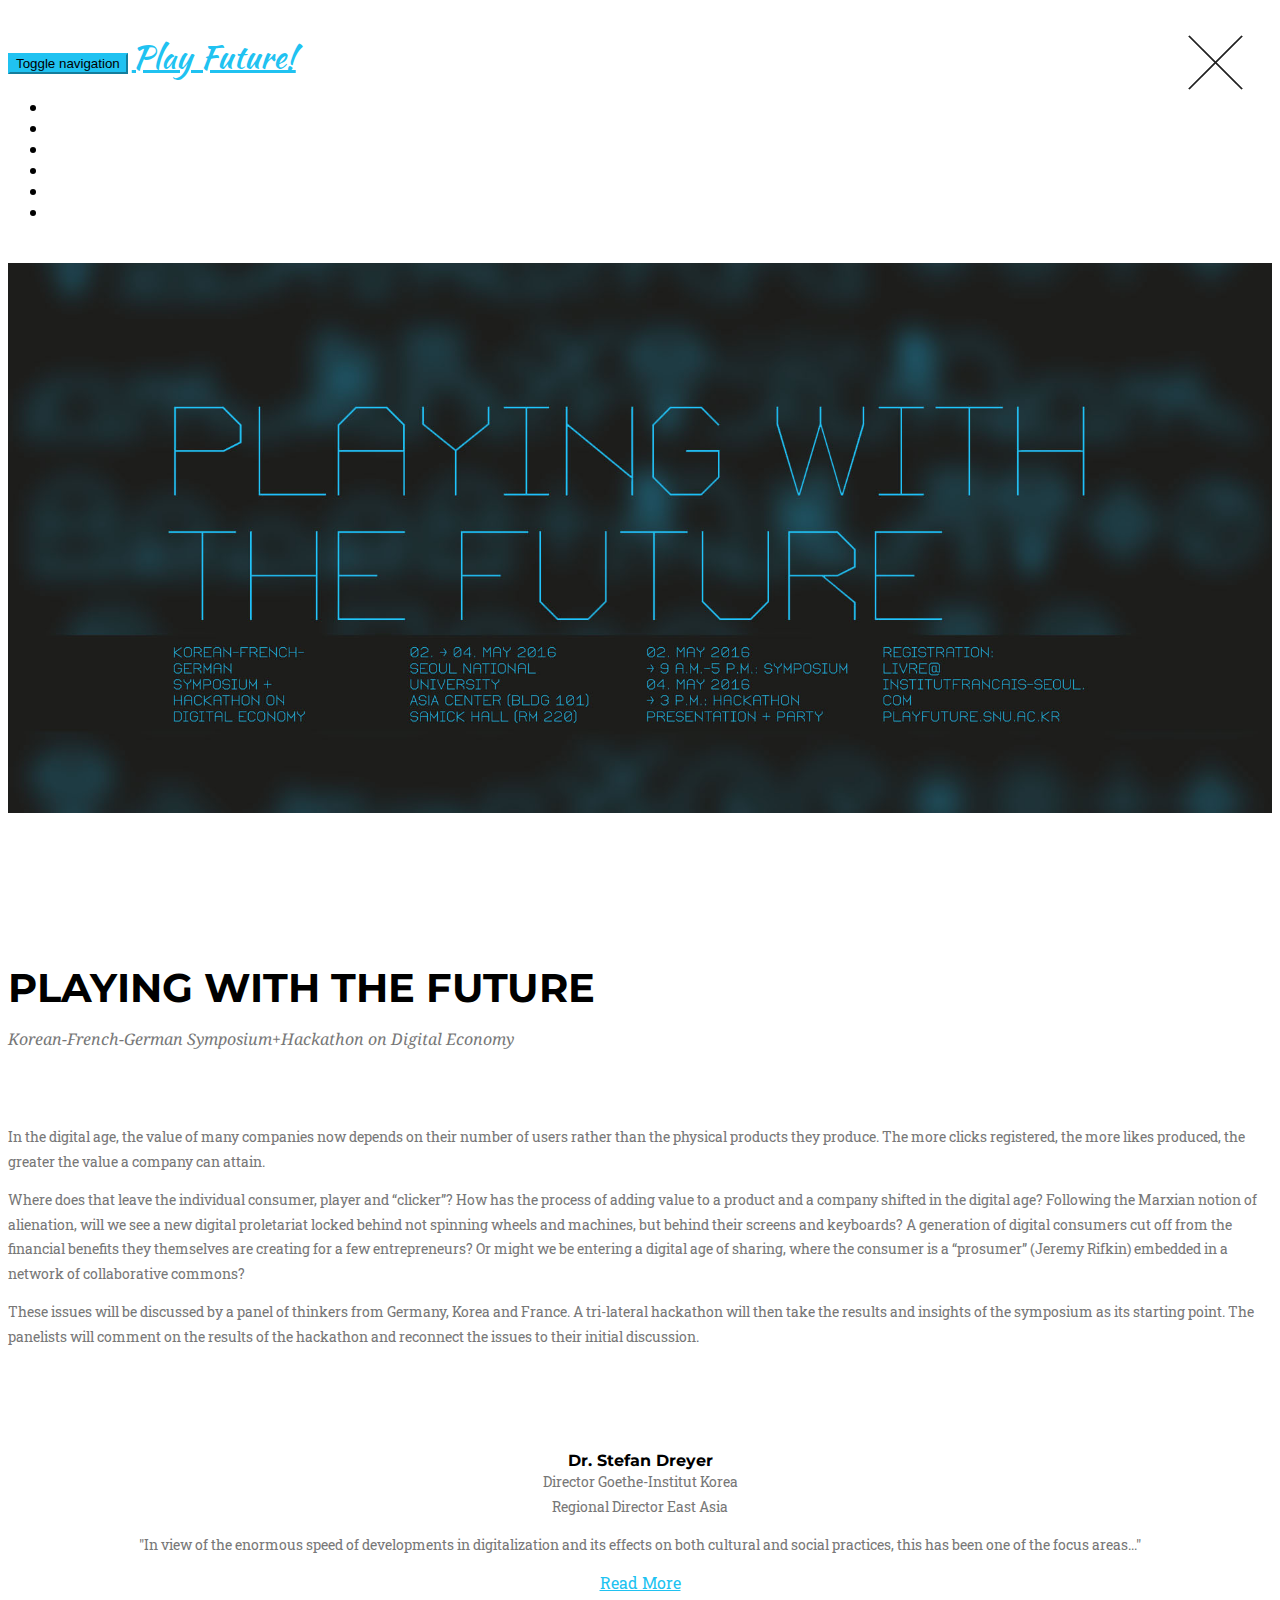
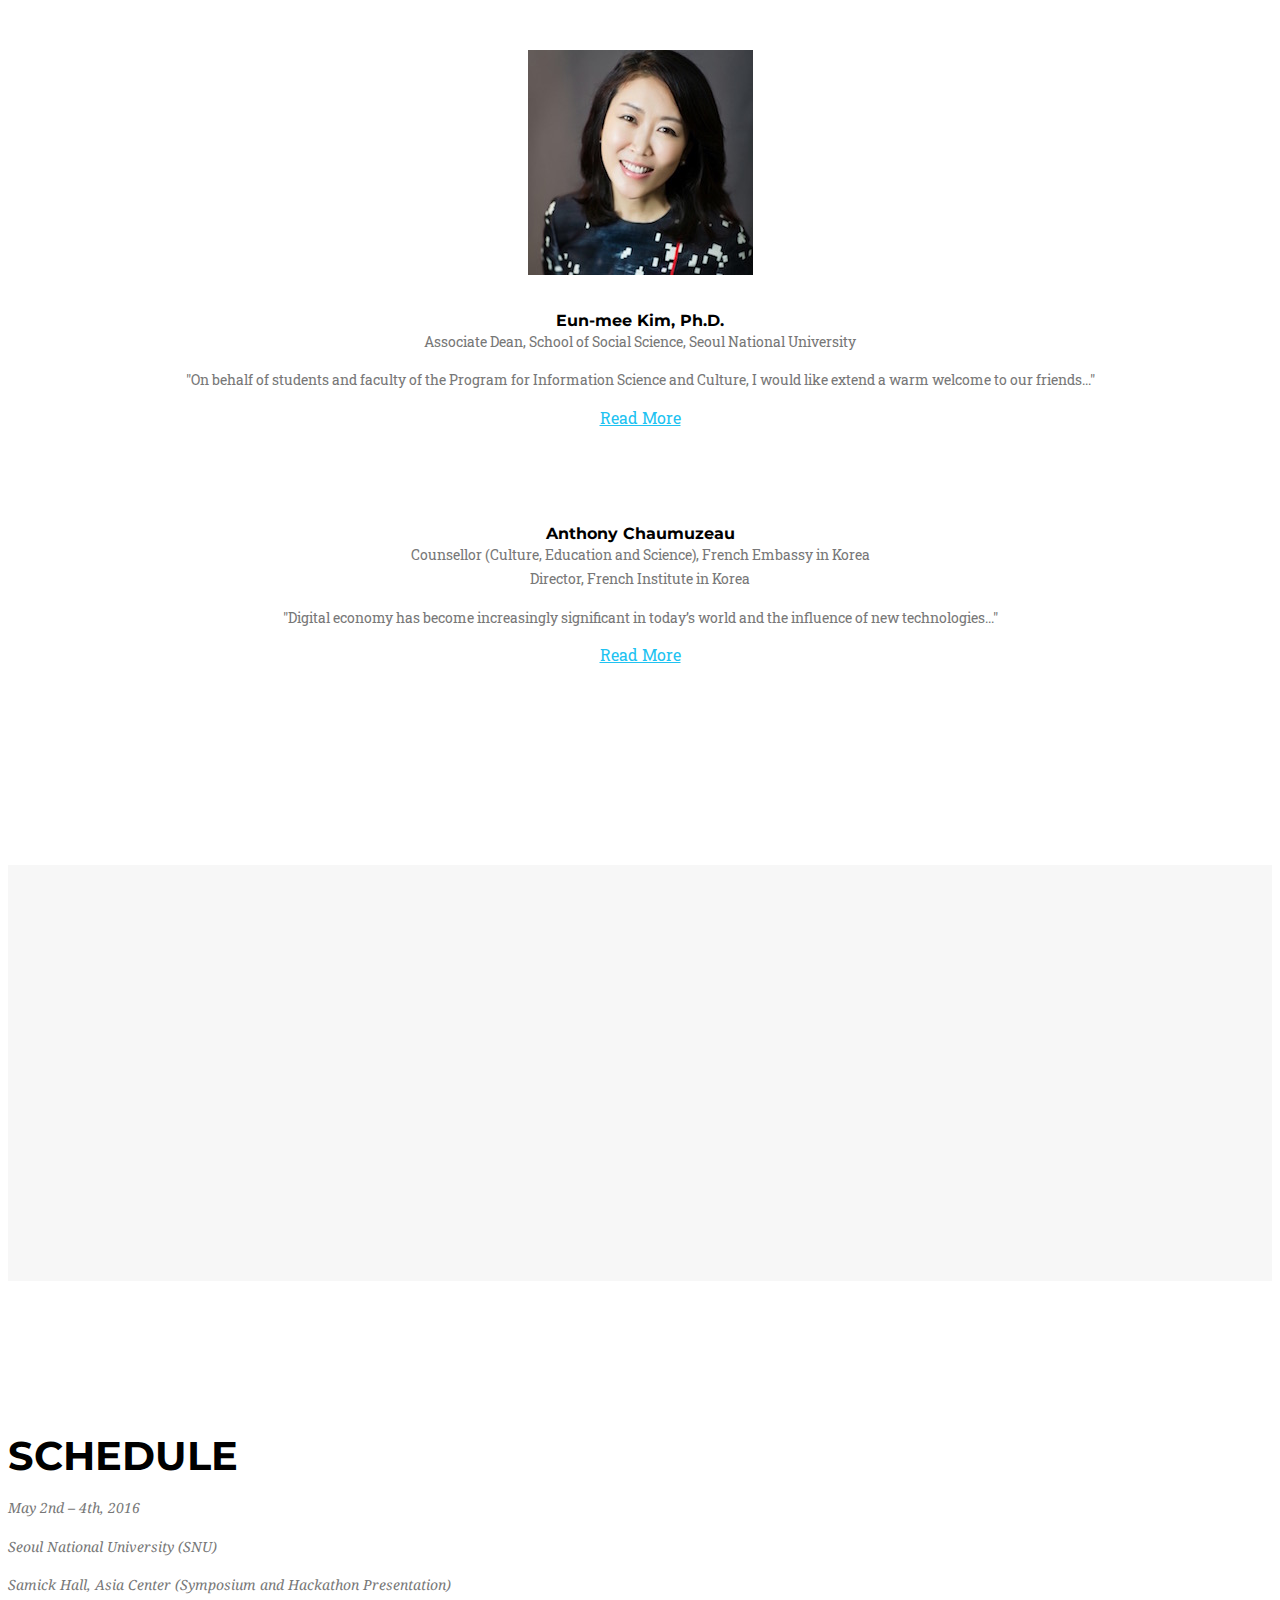
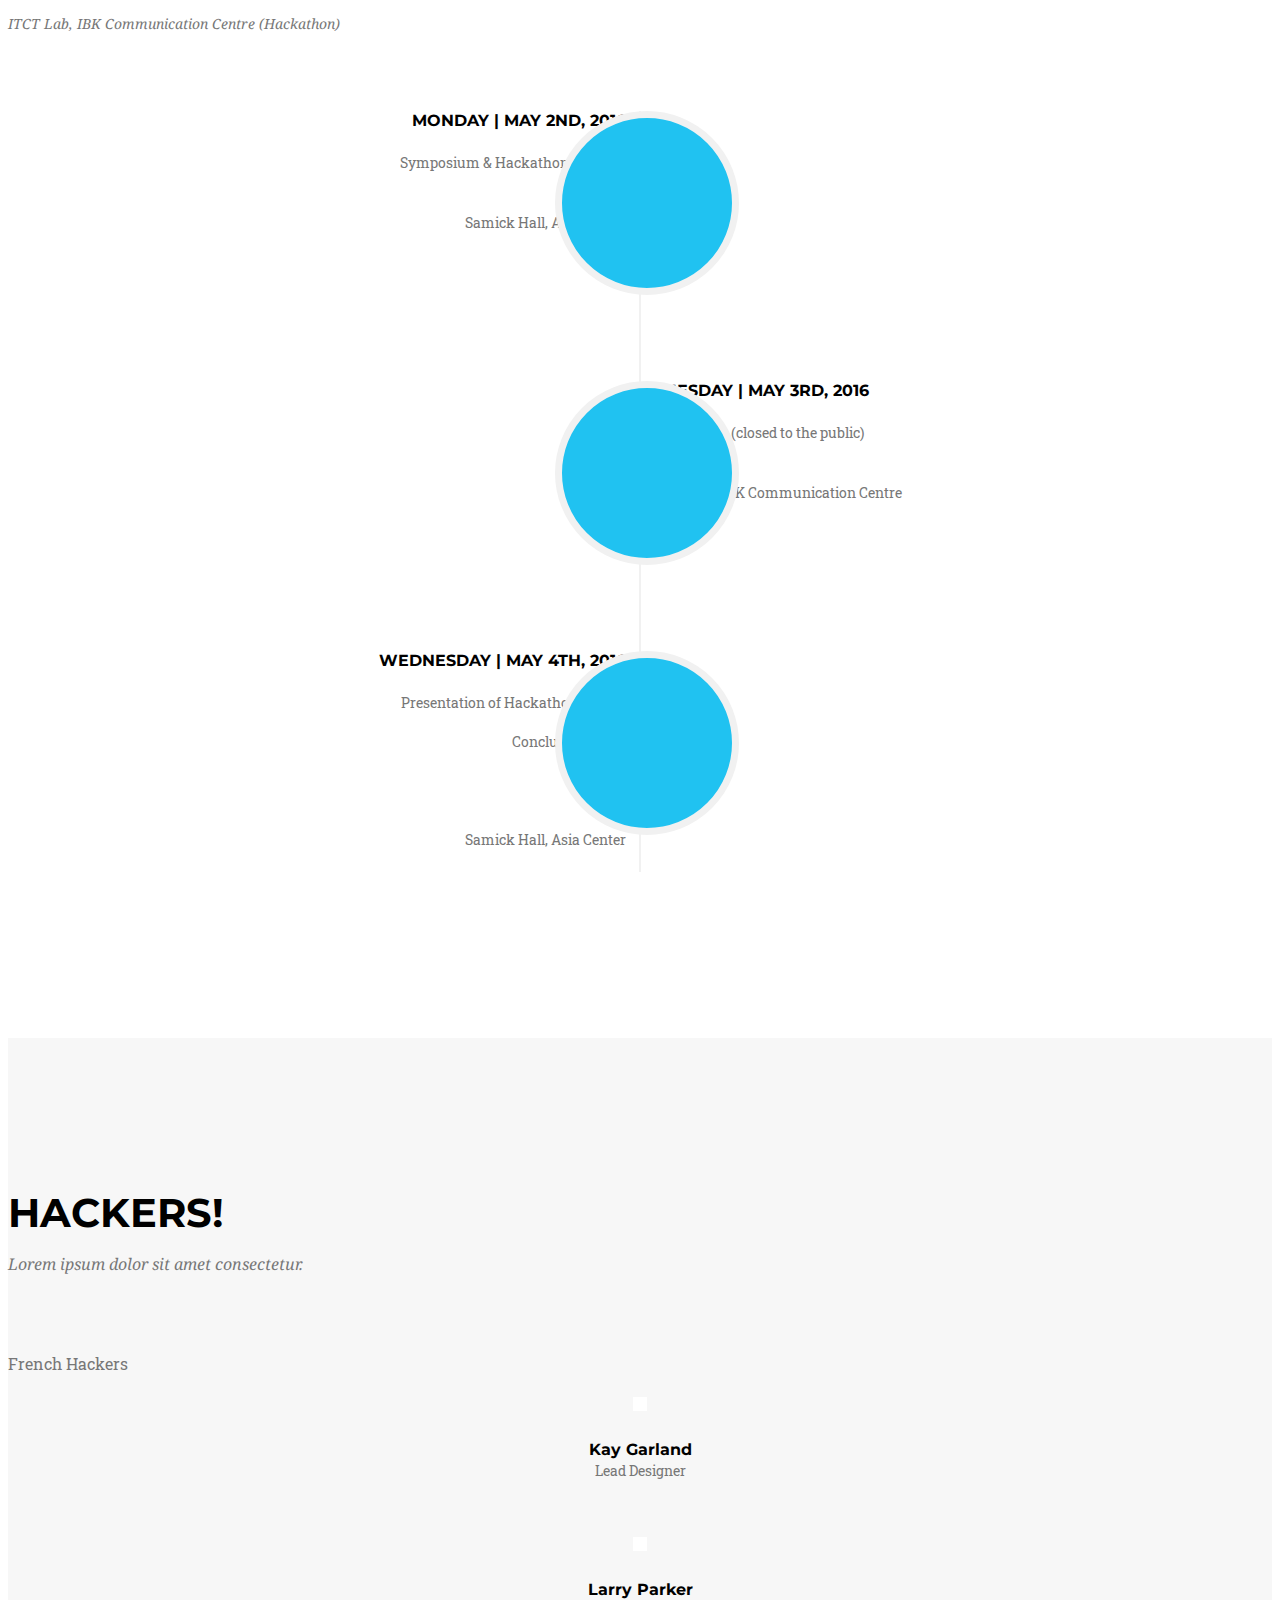
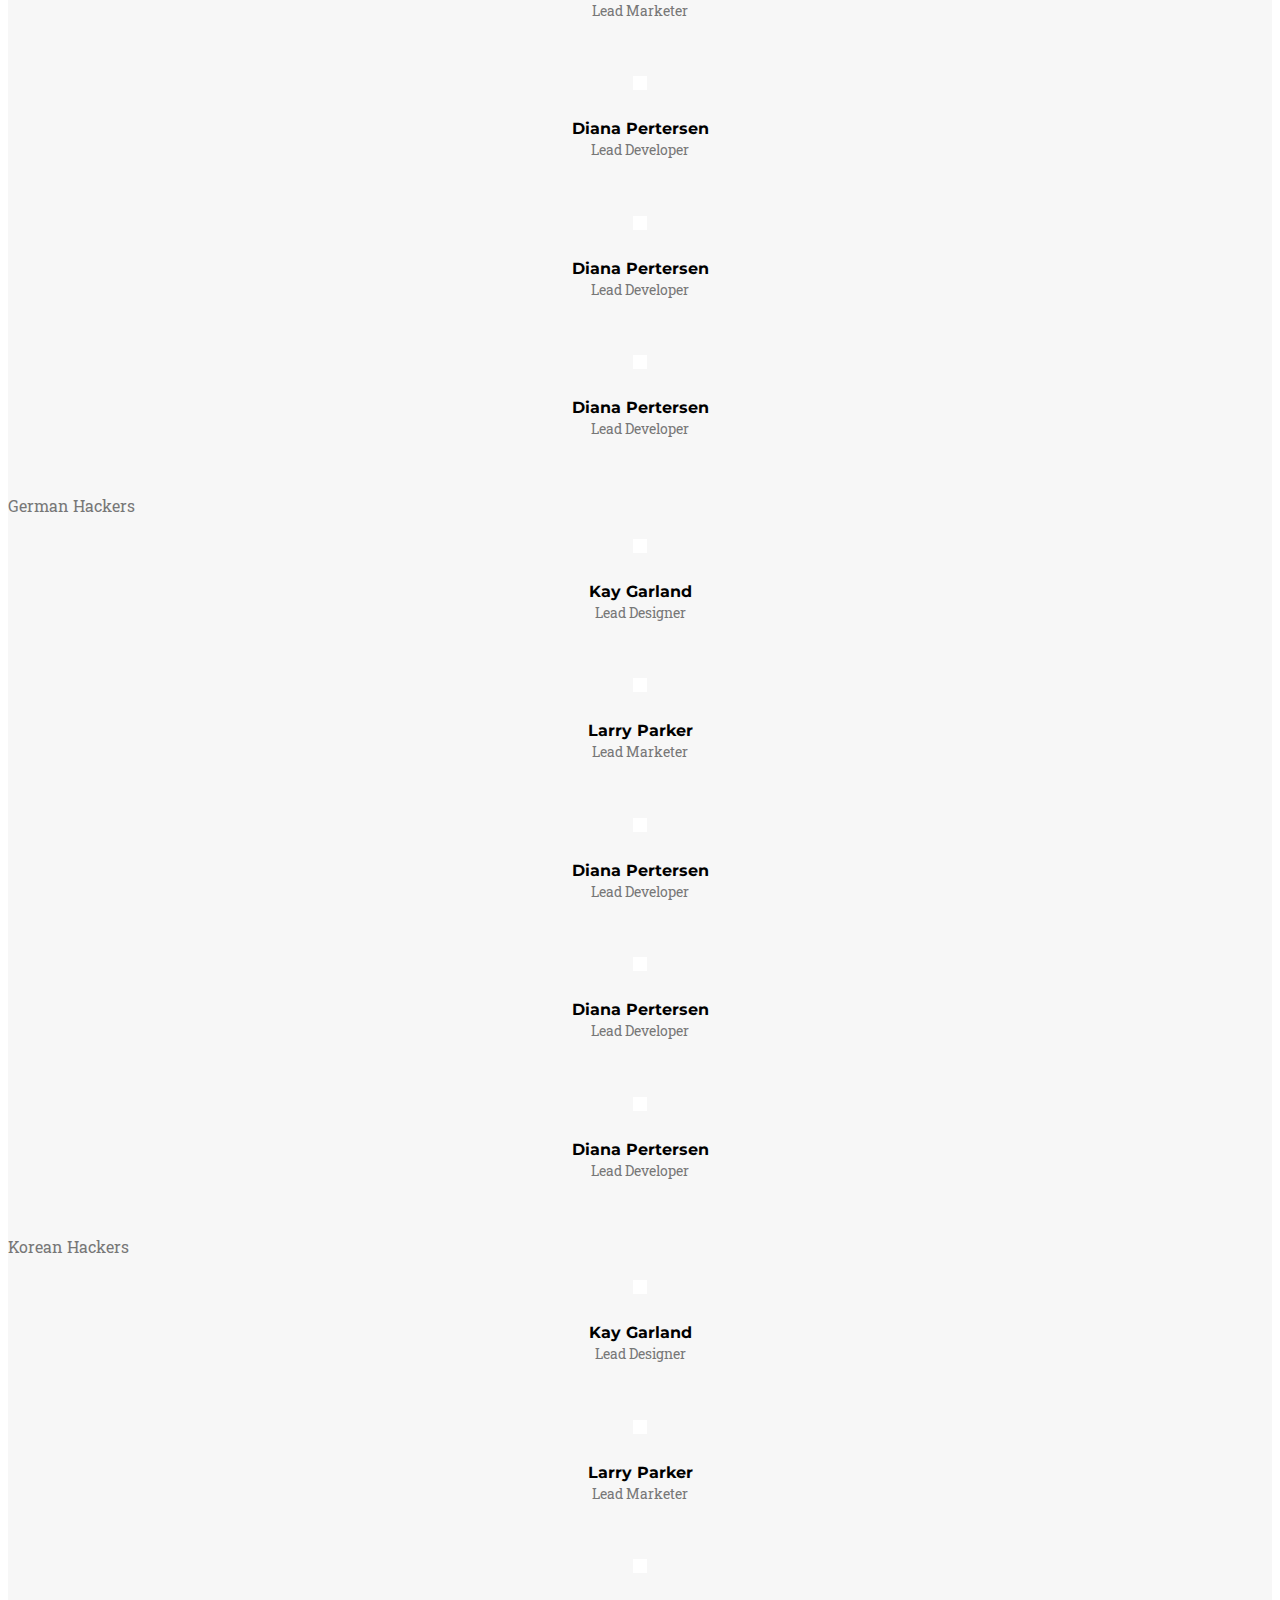
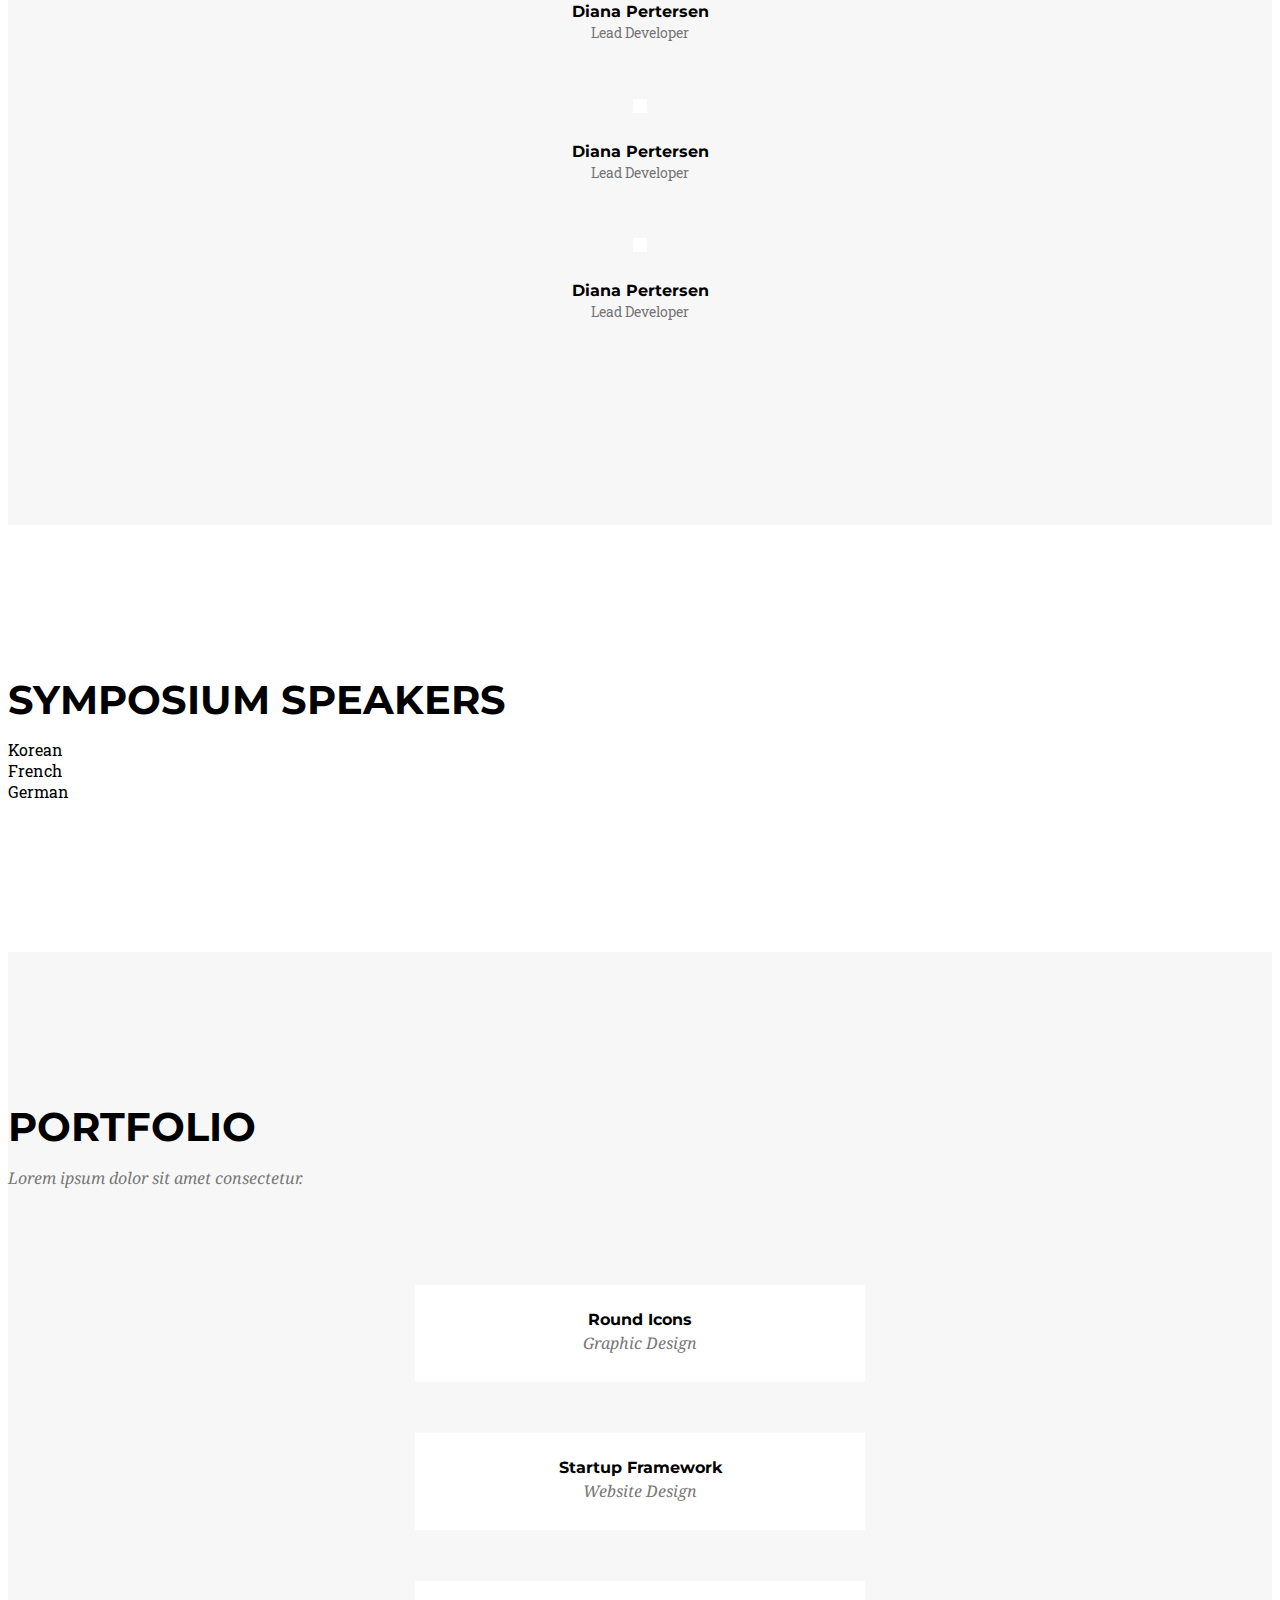
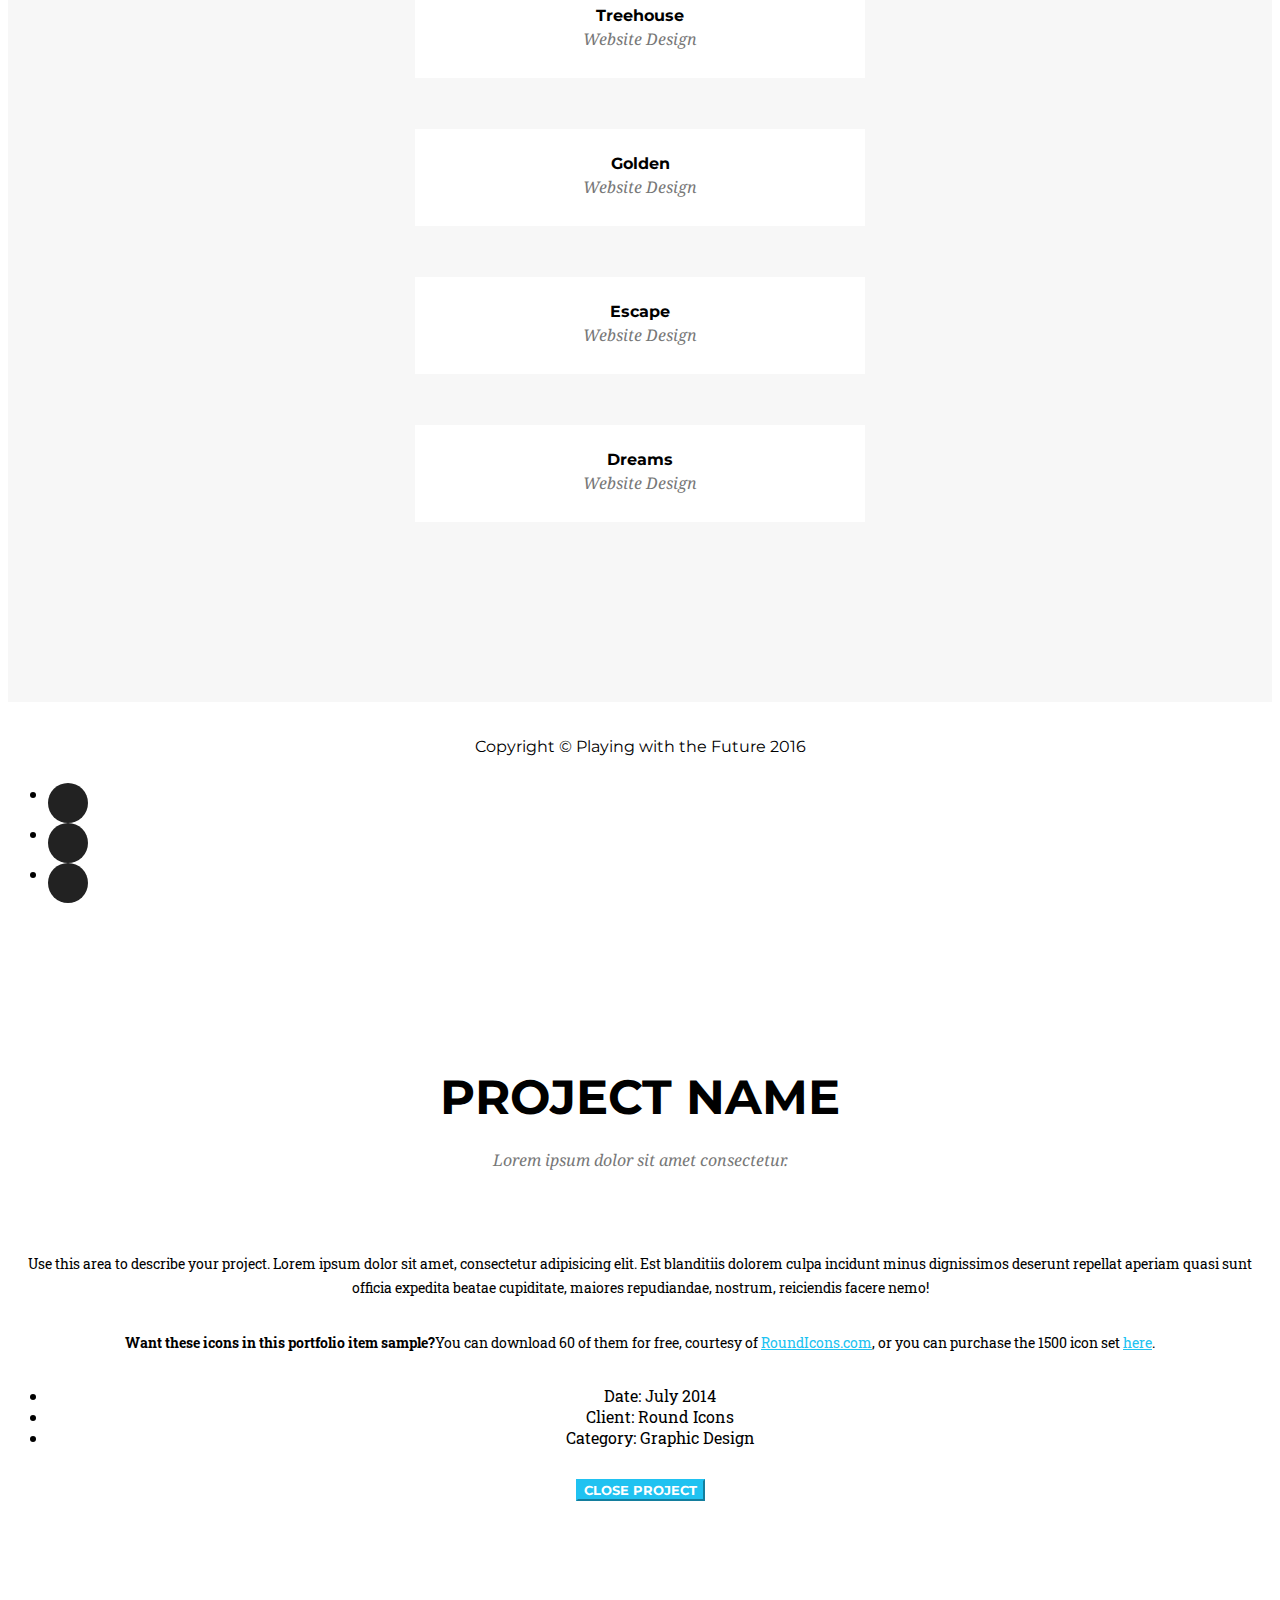
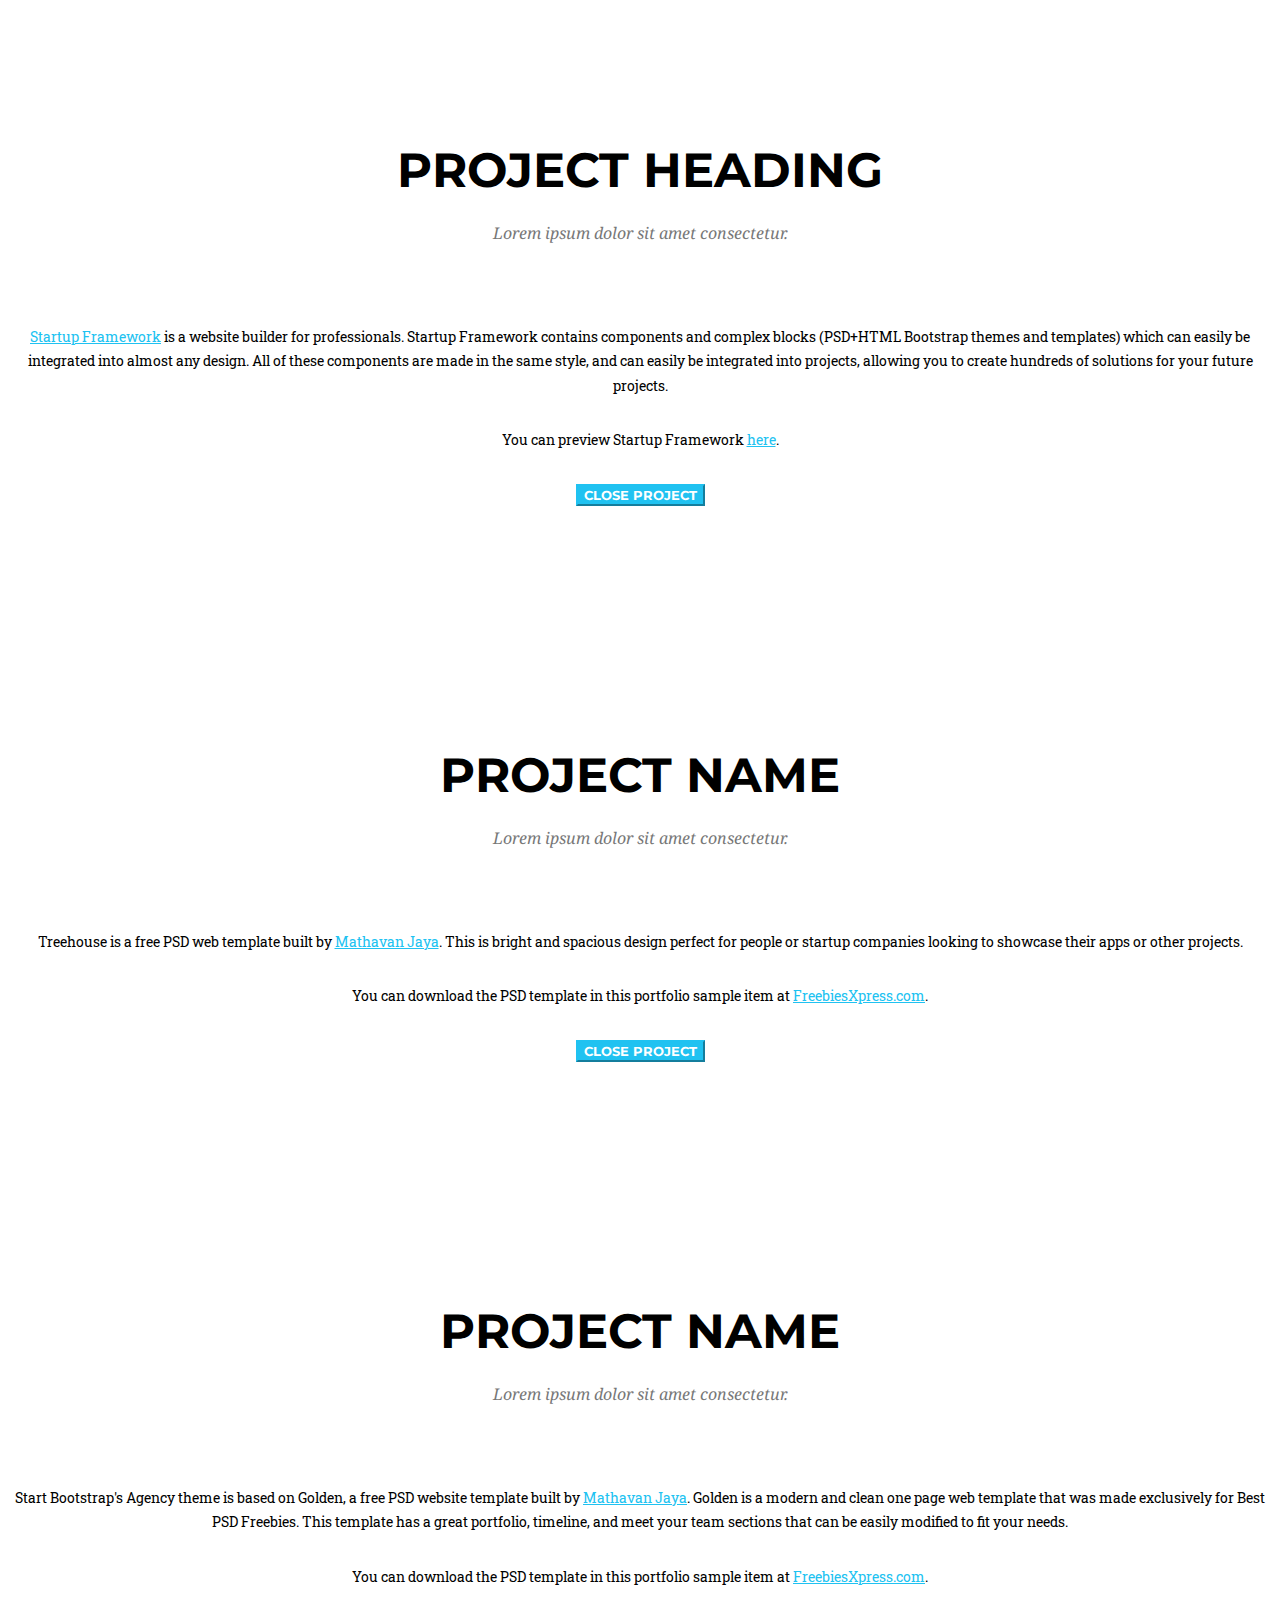
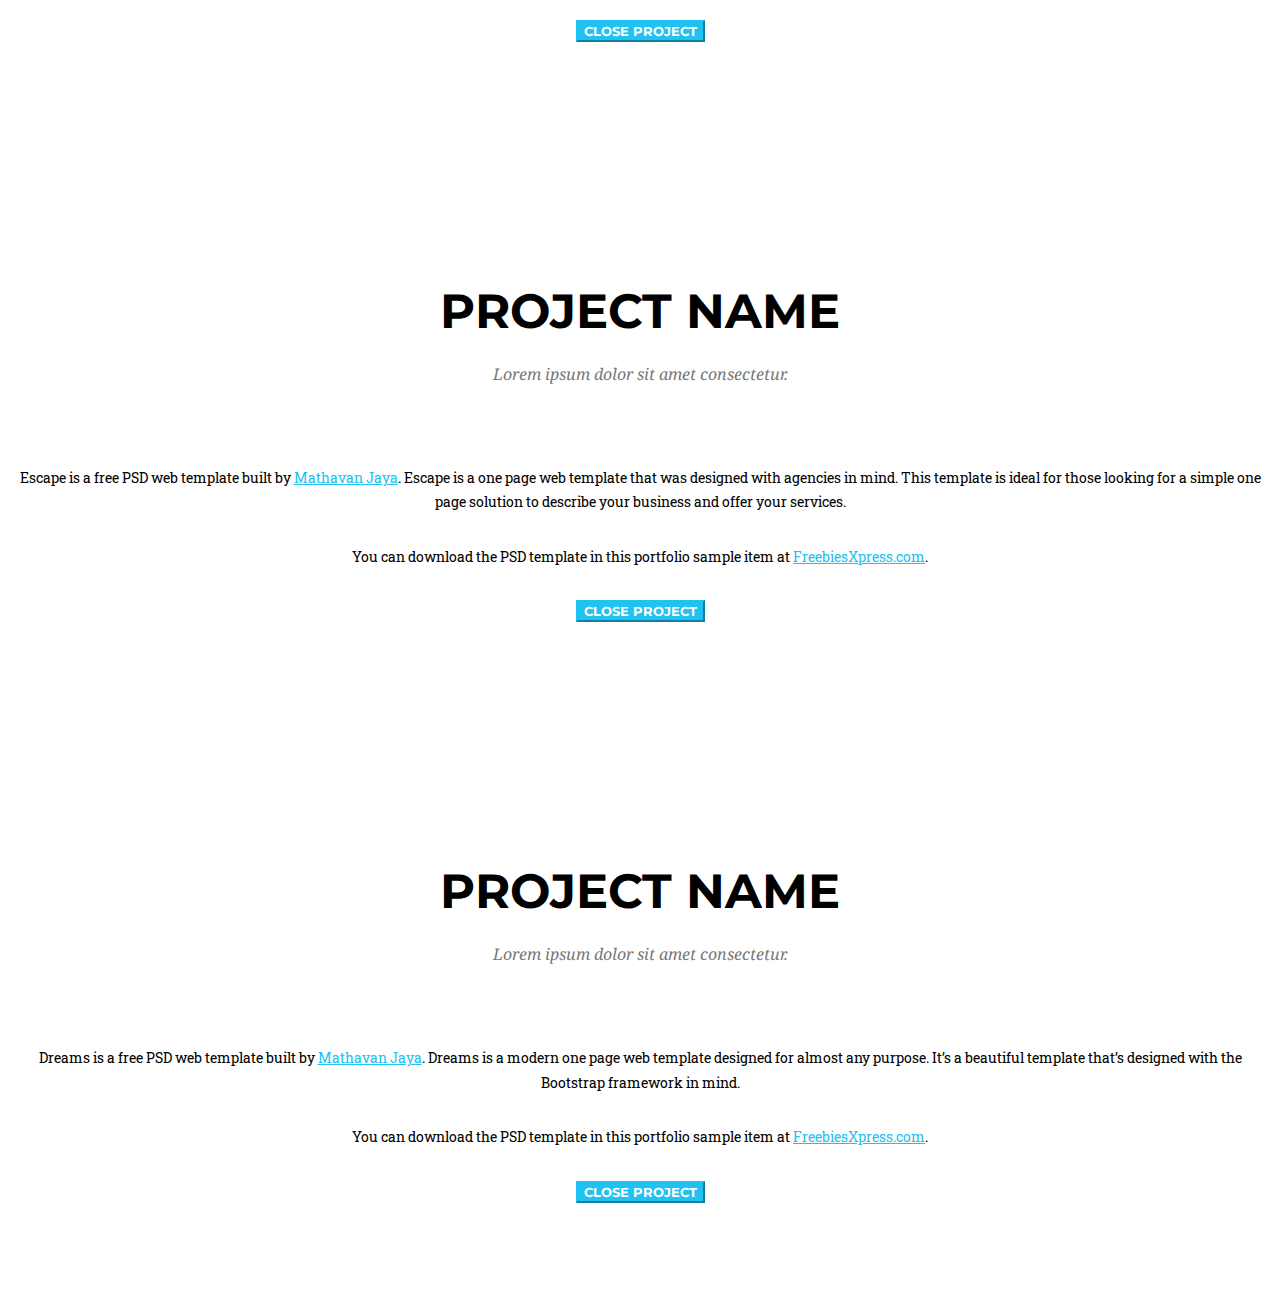
==== index.html @ 5fa2c82e "minor text update" ====
<!DOCTYPE html>
<html lang="en">

<head>

    <meta charset="utf-8">
    <meta http-equiv="X-UA-Compatible" content="IE=edge">
    <meta name="viewport" content="width=device-width, initial-scale=1">
    <meta name="description" content="">
    <meta name="author" content="">

    <title>Playing with the Future</title>

    <!-- Bootstrap Core CSS -->
    <link href="css/bootstrap.min.css" rel="stylesheet">

    <!-- Custom CSS -->
    <link href="css/agency.css" rel="stylesheet">

    <!-- Custom Fonts -->
    <link href="font-awesome/css/font-awesome.min.css" rel="stylesheet" type="text/css">
    <link href="https://fonts.googleapis.com/css?family=Montserrat:400,700" rel="stylesheet" type="text/css">
    <link href='https://fonts.googleapis.com/css?family=Kaushan+Script' rel='stylesheet' type='text/css'>
    <link href='https://fonts.googleapis.com/css?family=Droid+Serif:400,700,400italic,700italic' rel='stylesheet' type='text/css'>
    <link href='https://fonts.googleapis.com/css?family=Roboto+Slab:400,100,300,700' rel='stylesheet' type='text/css'>

    <!-- HTML5 Shim and Respond.js IE8 support of HTML5 elements and media queries -->
    <!-- WARNING: Respond.js doesn't work if you view the page via file:// -->
    <!--[if lt IE 9]>
        <script src="https://oss.maxcdn.com/libs/html5shiv/3.7.0/html5shiv.js"></script>
        <script src="https://oss.maxcdn.com/libs/respond.js/1.4.2/respond.min.js"></script>
    <![endif]-->

</head>

<body id="page-top" class="index">

    <!-- Navigation -->
    <nav class="navbar navbar-default navbar-fixed-top">
        <div class="container">
            <!-- Brand and toggle get grouped for better mobile display -->
            <div class="navbar-header page-scroll">
                <button type="button" class="navbar-toggle" data-toggle="collapse" data-target="#bs-example-navbar-collapse-1">
                    <span class="sr-only">Toggle navigation</span>
                    <span class="icon-bar"></span>
                    <span class="icon-bar"></span>
                    <span class="icon-bar"></span>
                </button>
                <a class="navbar-brand page-scroll" href="#page-top">Play Future!</a>
            </div>

            <!-- Collect the nav links, forms, and other content for toggling -->
            <div class="collapse navbar-collapse" id="bs-example-navbar-collapse-1">
                <ul class="nav navbar-nav navbar-right">
                    <li class="hidden">
                        <a href="#page-top"></a>
                    </li>
                    <li>
                        <a class="page-scroll" href="#about">About</a>
                    </li>
                    <li>
                        <a class="page-scroll" href="#schedule">Schedule</a>
                    </li>
                    <li>
                        <a class="page-scroll" href="#team">Hackers</a>
                    </li>
                    <li>
                        <a class="page-scroll" href="#speakers">Speakers</a>
                    </li>
                    <li>
                        <a class="page-scroll" href="#portfolio">Portfolio</a>
                    </li>
                </ul>
            </div>
            <!-- /.navbar-collapse -->
        </div>
        <!-- /.container-fluid -->
    </nav>

    <!-- Header -->
    <header>
        <div class="container">
            <div class="intro-text">
                <div class="intro-lead-in"></div>
                <div class="intro-heading"></div>
                <div class="intro-heading"></div>
                <div class="intro-heading"></div>
            </div>
        </div>
    </header>

    <!-- About Section -->
    <section id="about">
        <div class="container">
            <div class="row">
                <div class="col-lg-12 text-center">
                    <h2 class="section-heading">Playing with the Future</h2>
                    <h3 class="section-subheading text-muted">
											Korean-French-German Symposium+Hackathon on Digital Economy
										</h3>
                </div>
            </div>
            <div class="row text-center">
                <div class="col-md-2">
                </div>
                <div class="col-md-8">
									<p class="text-muted">
										In the digital age, the value of many companies now depends on their number of users rather than 
										the physical products they produce. The more clicks registered, the more likes produced, 
										the greater the value a company can attain.
									</p>
									<p class="text-muted">
										Where does that leave the individual consumer, player and “clicker”? How has the process of adding 
										value to a product and a company shifted in the digital age? Following the Marxian notion of alienation, 
										will we see a new digital proletariat locked behind not spinning wheels and machines, but behind their 
										screens and keyboards? A generation of digital consumers cut off from the financial benefits they themselves 
										are creating for a few entrepreneurs? Or might we be entering a digital age of sharing, where the consumer 
										is a “prosumer” (Jeremy Rifkin) embedded in a network of collaborative commons? 
									</p>
									<p class="text-muted">
										These issues will be discussed by a panel of thinkers from Germany, Korea and France. 
										A tri-lateral hackathon will then take the results and insights of the symposium as its starting point. 
										The panelists will comment on the results of the hackathon and reconnect the issues to their initial discussion.
									</p>
                </div>
                <div class="col-md-2">
                </div>
            </div>
						<br><br>
						<div class="row">
                <div class="col-sm-4">
                    <div class="team-member">
                        <img src="img/team/1.jpg" class="img-responsive img-circle" alt="">
                        <h4>Dr. Stefan Dreyer</h4>
                        <p class="text-muted">
													Director Goethe-Institut Korea<br>
													Regional Director East Asia<br>
												</p>
												<p class="text-muted">"In view of the enormous speed of developments in 
													digitalization and its effects on both cultural and social practices, 
													this has been one of the focus areas..."</p>
												<a href="#" class="page-scroll btn-small">Read More</a>
                    </div>
                </div>
                <div class="col-sm-4">
                    <div class="team-member">
                        <img src="img/team/eunmee.jpg" class="img-responsive img-circle" alt="">
                        <h4>Eun-mee Kim, Ph.D.</h4>
                        <p class="text-muted">
													Associate Dean, School of Social Science, Seoul National University<br>
												</p>
												<p class="text-muted">"On behalf of students and faculty of the Program 
													for Information Science and Culture, I would like extend a warm welcome 
													to our friends..."</p>
												<a href="#" class="page-scroll btn-small">Read More</a>
                    </div>
                </div>
                <div class="col-sm-4">
                    <div class="team-member">
                        <img src="img/team/3.jpg" class="img-responsive img-circle" alt="">
												<h4>Anthony Chaumuzeau</h4>
                        <p class="text-muted">
													Counsellor (Culture, Education and Science), French Embassy in Korea<br>
													Director, French Institute in Korea<br>
												</p>
												<p class="text-muted">"Digital economy has become increasingly 
													significant in today’s world and the influence of new technologies..."</p>
												<a href="#" class="page-scroll btn-small">Read More</a>
                    </div>
                </div>
            </div>
        </div>
    </section>
		
    <!-- Clients Aside -->
    <aside class="clients bg-light-gray">
        <div class="container">
            <div class="row">
                <div class="col-md-3 col-sm-6">
                    <a href="#">
                        <img src="img/logos/envato.jpg" class="img-responsive img-centered" alt="">
                    </a>
                </div>
                <div class="col-md-3 col-sm-6">
                    <a href="#">
                        <img src="img/logos/designmodo.jpg" class="img-responsive img-centered" alt="">
                    </a>
                </div>
                <div class="col-md-3 col-sm-6">
                    <a href="#">
                        <img src="img/logos/themeforest.jpg" class="img-responsive img-centered" alt="">
                    </a>
                </div>
                <div class="col-md-3 col-sm-6">
                    <a href="#">
                        <img src="img/logos/creative-market.jpg" class="img-responsive img-centered" alt="">
                    </a>
                </div>
            </div>
        </div>
    </aside>

    <!-- Overview Section -->
    <section id="schedule">
        <div class="container">
            <div class="row">
                <div class="col-lg-12 text-center">
                    <h2 class="section-heading">Schedule</h2>
                    <h3 class="section-subheading text-muted">
											<p>May 2nd – 4th, 2016</p>
											<p>Seoul National University (SNU)</p>
											<p>Samick Hall, Asia Center (Symposium and Hackathon Presentation)</p>
											<p>ITCT Lab, IBK Communication Centre (Hackathon)</p>
                    </h3>
                </div>
            </div>
            <div class="row">
                <div class="col-lg-12">
                    <ul class="timeline">
                        <li>
                            <div class="timeline-image">
                                <img class="img-circle img-responsive" src="img/about/1.jpg" alt="">
                            </div>
                            <div class="timeline-panel">
                                <div class="timeline-heading">
                                    <h4>Monday | May 2nd, 2016</h4>
                                </div>
                                <div class="timeline-body">
                                    <p class="text-muted">Symposium &amp; Hackathon Opening</p>
																		<br>
																		<p class="text-muted">Samick Hall, Asia Center</p>
                                </div>
                            </div>
                        </li>
                        <li class="timeline-inverted">
                            <div class="timeline-image">
                                <img class="img-circle img-responsive" src="img/about/2.jpg" alt="">
                            </div>
                            <div class="timeline-panel">
                                <div class="timeline-heading">
                                    <h4>Tuesday | May 3rd, 2016</h4>
                                </div>
                                <div class="timeline-body">
                                    <p class="text-muted">Hackathon (closed to the public)</p>
																		<br>
																		<p class="text-muted">ITCT Lab, IBK Communication Centre</p>
                                </div>
                            </div>
                        </li>
                        <li>
                            <div class="timeline-image">
                                <img class="img-circle img-responsive" src="img/about/3.jpg" alt="">
                            </div>
                            <div class="timeline-panel">
                                <div class="timeline-heading">
                                    <h4>Wednesday | May 4th, 2016</h4>
                                </div>
                                <div class="timeline-body">
                                    <p class="text-muted">Presentation of Hackathon results</p>
																		<p class="text-muted">Concluding panel</p>
																		<p class="text-muted">Party</p>
																		<br>
																		<p class="text-muted">Samick Hall, Asia Center</p>
                                </div>
                            </div>
                        </li>
                    </ul>
                </div>
            </div>
        </div>
    </section>

    <!-- Team Section -->
    <section id="team" class="bg-light-gray">
        <div class="container">
            <div class="row">
                <div class="col-lg-12 text-center">
                    <h2 class="section-heading">Hackers!</h2>
                    <h3 class="section-subheading text-muted">Lorem ipsum dolor sit amet consectetur.</h3>
                </div>
            </div>
            <div class="row">
                <div class="col-lg-8 col-lg-offset-2 text-center">
                    <p class="large text-muted">French Hackers</p>
                </div>
            </div>
            <div class="row">
								<div class="col-sm-1"></div>
                <div class="col-sm-2">
                    <div class="team-member">
                        <img src="img/team/1.jpg" class="img-responsive img-circle" alt="">
                        <h4>Kay Garland</h4>
                        <p class="text-muted">Lead Designer</p>
                    </div>
                </div>
                <div class="col-sm-2">
                    <div class="team-member">
                        <img src="img/team/2.jpg" class="img-responsive img-circle" alt="">
                        <h4>Larry Parker</h4>
                        <p class="text-muted">Lead Marketer</p>
                    </div>
                </div>
                <div class="col-sm-2">
                    <div class="team-member">
                        <img src="img/team/3.jpg" class="img-responsive img-circle" alt="">
                        <h4>Diana Pertersen</h4>
                        <p class="text-muted">Lead Developer</p>
                    </div>
                </div>
                <div class="col-sm-2">
                    <div class="team-member">
                        <img src="img/team/3.jpg" class="img-responsive img-circle" alt="">
                        <h4>Diana Pertersen</h4>
                        <p class="text-muted">Lead Developer</p>
                    </div>
                </div>
                <div class="col-sm-2">
                    <div class="team-member">
                        <img src="img/team/3.jpg" class="img-responsive img-circle" alt="">
                        <h4>Diana Pertersen</h4>
                        <p class="text-muted">Lead Developer</p>
                    </div>
                </div>
								<div class="col-sm-1"></div>
            </div>
            <div class="row">
                <div class="col-lg-8 col-lg-offset-2 text-center">
                    <p class="large text-muted">German Hackers</p>
                </div>
            </div>
            <div class="row">
								<div class="col-sm-1"></div>
                <div class="col-sm-2">
                    <div class="team-member">
                        <img src="img/team/1.jpg" class="img-responsive img-circle" alt="">
                        <h4>Kay Garland</h4>
                        <p class="text-muted">Lead Designer</p>
                    </div>
                </div>
                <div class="col-sm-2">
                    <div class="team-member">
                        <img src="img/team/2.jpg" class="img-responsive img-circle" alt="">
                        <h4>Larry Parker</h4>
                        <p class="text-muted">Lead Marketer</p>
                    </div>
                </div>
                <div class="col-sm-2">
                    <div class="team-member">
                        <img src="img/team/3.jpg" class="img-responsive img-circle" alt="">
                        <h4>Diana Pertersen</h4>
                        <p class="text-muted">Lead Developer</p>
                    </div>
                </div>
                <div class="col-sm-2">
                    <div class="team-member">
                        <img src="img/team/3.jpg" class="img-responsive img-circle" alt="">
                        <h4>Diana Pertersen</h4>
                        <p class="text-muted">Lead Developer</p>
                    </div>
                </div>
                <div class="col-sm-2">
                    <div class="team-member">
                        <img src="img/team/3.jpg" class="img-responsive img-circle" alt="">
                        <h4>Diana Pertersen</h4>
                        <p class="text-muted">Lead Developer</p>
                    </div>
                </div>
								<div class="col-sm-1"></div>
            </div>
            <div class="row">
                <div class="col-lg-8 col-lg-offset-2 text-center">
                    <p class="large text-muted">Korean Hackers</p>
                </div>
            </div>
            <div class="row">
								<div class="col-sm-1"></div>
                <div class="col-sm-2">
                    <div class="team-member">
                        <img src="img/team/1.jpg" class="img-responsive img-circle" alt="">
                        <h4>Kay Garland</h4>
                        <p class="text-muted">Lead Designer</p>
                    </div>
                </div>
                <div class="col-sm-2">
                    <div class="team-member">
                        <img src="img/team/2.jpg" class="img-responsive img-circle" alt="">
                        <h4>Larry Parker</h4>
                        <p class="text-muted">Lead Marketer</p>
                    </div>
                </div>
                <div class="col-sm-2">
                    <div class="team-member">
                        <img src="img/team/3.jpg" class="img-responsive img-circle" alt="">
                        <h4>Diana Pertersen</h4>
                        <p class="text-muted">Lead Developer</p>
                    </div>
                </div>
                <div class="col-sm-2">
                    <div class="team-member">
                        <img src="img/team/3.jpg" class="img-responsive img-circle" alt="">
                        <h4>Diana Pertersen</h4>
                        <p class="text-muted">Lead Developer</p>
                    </div>
                </div>
                <div class="col-sm-2">
                    <div class="team-member">
                        <img src="img/team/3.jpg" class="img-responsive img-circle" alt="">
                        <h4>Diana Pertersen</h4>
                        <p class="text-muted">Lead Developer</p>
                    </div>
                </div>
								<div class="col-sm-1"></div>
            </div>
        </div>
    </section>
		
    <!-- Speakers Section -->
    <section id="speakers">
        <div class="container">
            <div class="row">
                <div class="col-lg-12 text-center">
                    <h2 class="section-heading">Symposium Speakers</h2>
                </div>
            </div>
            <div class="row">
                <div class="col-md-4">
									Korean 
                </div>
                <div class="col-md-4">
									French 
                </div>
                <div class="col-md-4">
									German 
                </div>
            </div>
        </div>
    </section>

    <!-- Portfolio Grid Section -->
    <section id="portfolio" class="bg-light-gray">
        <div class="container">
            <div class="row">
                <div class="col-lg-12 text-center">
                    <h2 class="section-heading">Portfolio</h2>
                    <h3 class="section-subheading text-muted">Lorem ipsum dolor sit amet consectetur.</h3>
                </div>
            </div>
            <div class="row">
                <div class="col-md-4 col-sm-6 portfolio-item">
                    <a href="#portfolioModal1" class="portfolio-link" data-toggle="modal">
                        <div class="portfolio-hover">
                            <div class="portfolio-hover-content">
                                <i class="fa fa-plus fa-3x"></i>
                            </div>
                        </div>
                        <img src="img/portfolio/roundicons.png" class="img-responsive" alt="">
                    </a>
                    <div class="portfolio-caption">
                        <h4>Round Icons</h4>
                        <p class="text-muted">Graphic Design</p>
                    </div>
                </div>
                <div class="col-md-4 col-sm-6 portfolio-item">
                    <a href="#portfolioModal2" class="portfolio-link" data-toggle="modal">
                        <div class="portfolio-hover">
                            <div class="portfolio-hover-content">
                                <i class="fa fa-plus fa-3x"></i>
                            </div>
                        </div>
                        <img src="img/portfolio/startup-framework.png" class="img-responsive" alt="">
                    </a>
                    <div class="portfolio-caption">
                        <h4>Startup Framework</h4>
                        <p class="text-muted">Website Design</p>
                    </div>
                </div>
                <div class="col-md-4 col-sm-6 portfolio-item">
                    <a href="#portfolioModal3" class="portfolio-link" data-toggle="modal">
                        <div class="portfolio-hover">
                            <div class="portfolio-hover-content">
                                <i class="fa fa-plus fa-3x"></i>
                            </div>
                        </div>
                        <img src="img/portfolio/treehouse.png" class="img-responsive" alt="">
                    </a>
                    <div class="portfolio-caption">
                        <h4>Treehouse</h4>
                        <p class="text-muted">Website Design</p>
                    </div>
                </div>
                <div class="col-md-4 col-sm-6 portfolio-item">
                    <a href="#portfolioModal4" class="portfolio-link" data-toggle="modal">
                        <div class="portfolio-hover">
                            <div class="portfolio-hover-content">
                                <i class="fa fa-plus fa-3x"></i>
                            </div>
                        </div>
                        <img src="img/portfolio/golden.png" class="img-responsive" alt="">
                    </a>
                    <div class="portfolio-caption">
                        <h4>Golden</h4>
                        <p class="text-muted">Website Design</p>
                    </div>
                </div>
                <div class="col-md-4 col-sm-6 portfolio-item">
                    <a href="#portfolioModal5" class="portfolio-link" data-toggle="modal">
                        <div class="portfolio-hover">
                            <div class="portfolio-hover-content">
                                <i class="fa fa-plus fa-3x"></i>
                            </div>
                        </div>
                        <img src="img/portfolio/escape.png" class="img-responsive" alt="">
                    </a>
                    <div class="portfolio-caption">
                        <h4>Escape</h4>
                        <p class="text-muted">Website Design</p>
                    </div>
                </div>
                <div class="col-md-4 col-sm-6 portfolio-item">
                    <a href="#portfolioModal6" class="portfolio-link" data-toggle="modal">
                        <div class="portfolio-hover">
                            <div class="portfolio-hover-content">
                                <i class="fa fa-plus fa-3x"></i>
                            </div>
                        </div>
                        <img src="img/portfolio/dreams.png" class="img-responsive" alt="">
                    </a>
                    <div class="portfolio-caption">
                        <h4>Dreams</h4>
                        <p class="text-muted">Website Design</p>
                    </div>
                </div>
            </div>
        </div>
    </section>

    <footer>
        <div class="container">
            <div class="row">
                <div class="col-md-6">
                    <span class="copyright">Copyright &copy; Playing with the Future 2016</span>
                </div>
                <div class="col-md-6">
                    <ul class="list-inline social-buttons">
                        <li><a href="#"><i class="fa fa-twitter"></i></a>
                        </li>
                        <li><a href="#"><i class="fa fa-facebook"></i></a>
                        </li>
                        <li><a href="#"><i class="fa fa-linkedin"></i></a>
                        </li>
                    </ul>
                </div>
            </div>
        </div>
    </footer>

    <!-- Portfolio Modals -->
    <!-- Use the modals below to showcase details about your portfolio projects! -->

    <!-- Portfolio Modal 1 -->
    <div class="portfolio-modal modal fade" id="portfolioModal1" tabindex="-1" role="dialog" aria-hidden="true">
        <div class="modal-content">
            <div class="close-modal" data-dismiss="modal">
                <div class="lr">
                    <div class="rl">
                    </div>
                </div>
            </div>
            <div class="container">
                <div class="row">
                    <div class="col-lg-8 col-lg-offset-2">
                        <div class="modal-body">
                            <!-- Project Details Go Here -->
                            <h2>Project Name</h2>
                            <p class="item-intro text-muted">Lorem ipsum dolor sit amet consectetur.</p>
                            <img class="img-responsive img-centered" src="img/portfolio/roundicons-free.png" alt="">
                            <p>Use this area to describe your project. Lorem ipsum dolor sit amet, consectetur adipisicing elit. Est blanditiis dolorem culpa incidunt minus dignissimos deserunt repellat aperiam quasi sunt officia expedita beatae cupiditate, maiores repudiandae, nostrum, reiciendis facere nemo!</p>
                            <p>
                                <strong>Want these icons in this portfolio item sample?</strong>You can download 60 of them for free, courtesy of <a href="https://getdpd.com/cart/hoplink/18076?referrer=bvbo4kax5k8ogc">RoundIcons.com</a>, or you can purchase the 1500 icon set <a href="https://getdpd.com/cart/hoplink/18076?referrer=bvbo4kax5k8ogc">here</a>.</p>
                            <ul class="list-inline">
                                <li>Date: July 2014</li>
                                <li>Client: Round Icons</li>
                                <li>Category: Graphic Design</li>
                            </ul>
                            <button type="button" class="btn btn-primary" data-dismiss="modal"><i class="fa fa-times"></i> Close Project</button>
                        </div>
                    </div>
                </div>
            </div>
        </div>
    </div>

    <!-- Portfolio Modal 2 -->
    <div class="portfolio-modal modal fade" id="portfolioModal2" tabindex="-1" role="dialog" aria-hidden="true">
        <div class="modal-content">
            <div class="close-modal" data-dismiss="modal">
                <div class="lr">
                    <div class="rl">
                    </div>
                </div>
            </div>
            <div class="container">
                <div class="row">
                    <div class="col-lg-8 col-lg-offset-2">
                        <div class="modal-body">
                            <h2>Project Heading</h2>
                            <p class="item-intro text-muted">Lorem ipsum dolor sit amet consectetur.</p>
                            <img class="img-responsive img-centered" src="img/portfolio/startup-framework-preview.png" alt="">
                            <p><a href="http://designmodo.com/startup/?u=787">Startup Framework</a> is a website builder for professionals. Startup Framework contains components and complex blocks (PSD+HTML Bootstrap themes and templates) which can easily be integrated into almost any design. All of these components are made in the same style, and can easily be integrated into projects, allowing you to create hundreds of solutions for your future projects.</p>
                            <p>You can preview Startup Framework <a href="http://designmodo.com/startup/?u=787">here</a>.</p>
                            <button type="button" class="btn btn-primary" data-dismiss="modal"><i class="fa fa-times"></i> Close Project</button>
                        </div>
                    </div>
                </div>
            </div>
        </div>
    </div>

    <!-- Portfolio Modal 3 -->
    <div class="portfolio-modal modal fade" id="portfolioModal3" tabindex="-1" role="dialog" aria-hidden="true">
        <div class="modal-content">
            <div class="close-modal" data-dismiss="modal">
                <div class="lr">
                    <div class="rl">
                    </div>
                </div>
            </div>
            <div class="container">
                <div class="row">
                    <div class="col-lg-8 col-lg-offset-2">
                        <div class="modal-body">
                            <!-- Project Details Go Here -->
                            <h2>Project Name</h2>
                            <p class="item-intro text-muted">Lorem ipsum dolor sit amet consectetur.</p>
                            <img class="img-responsive img-centered" src="img/portfolio/treehouse-preview.png" alt="">
                            <p>Treehouse is a free PSD web template built by <a href="https://www.behance.net/MathavanJaya">Mathavan Jaya</a>. This is bright and spacious design perfect for people or startup companies looking to showcase their apps or other projects.</p>
                            <p>You can download the PSD template in this portfolio sample item at <a href="http://freebiesxpress.com/gallery/treehouse-free-psd-web-template/">FreebiesXpress.com</a>.</p>
                            <button type="button" class="btn btn-primary" data-dismiss="modal"><i class="fa fa-times"></i> Close Project</button>
                        </div>
                    </div>
                </div>
            </div>
        </div>
    </div>

    <!-- Portfolio Modal 4 -->
    <div class="portfolio-modal modal fade" id="portfolioModal4" tabindex="-1" role="dialog" aria-hidden="true">
        <div class="modal-content">
            <div class="close-modal" data-dismiss="modal">
                <div class="lr">
                    <div class="rl">
                    </div>
                </div>
            </div>
            <div class="container">
                <div class="row">
                    <div class="col-lg-8 col-lg-offset-2">
                        <div class="modal-body">
                            <!-- Project Details Go Here -->
                            <h2>Project Name</h2>
                            <p class="item-intro text-muted">Lorem ipsum dolor sit amet consectetur.</p>
                            <img class="img-responsive img-centered" src="img/portfolio/golden-preview.png" alt="">
                            <p>Start Bootstrap's Agency theme is based on Golden, a free PSD website template built by <a href="https://www.behance.net/MathavanJaya">Mathavan Jaya</a>. Golden is a modern and clean one page web template that was made exclusively for Best PSD Freebies. This template has a great portfolio, timeline, and meet your team sections that can be easily modified to fit your needs.</p>
                            <p>You can download the PSD template in this portfolio sample item at <a href="http://freebiesxpress.com/gallery/golden-free-one-page-web-template/">FreebiesXpress.com</a>.</p>
                            <button type="button" class="btn btn-primary" data-dismiss="modal"><i class="fa fa-times"></i> Close Project</button>
                        </div>
                    </div>
                </div>
            </div>
        </div>
    </div>

    <!-- Portfolio Modal 5 -->
    <div class="portfolio-modal modal fade" id="portfolioModal5" tabindex="-1" role="dialog" aria-hidden="true">
        <div class="modal-content">
            <div class="close-modal" data-dismiss="modal">
                <div class="lr">
                    <div class="rl">
                    </div>
                </div>
            </div>
            <div class="container">
                <div class="row">
                    <div class="col-lg-8 col-lg-offset-2">
                        <div class="modal-body">
                            <!-- Project Details Go Here -->
                            <h2>Project Name</h2>
                            <p class="item-intro text-muted">Lorem ipsum dolor sit amet consectetur.</p>
                            <img class="img-responsive img-centered" src="img/portfolio/escape-preview.png" alt="">
                            <p>Escape is a free PSD web template built by <a href="https://www.behance.net/MathavanJaya">Mathavan Jaya</a>. Escape is a one page web template that was designed with agencies in mind. This template is ideal for those looking for a simple one page solution to describe your business and offer your services.</p>
                            <p>You can download the PSD template in this portfolio sample item at <a href="http://freebiesxpress.com/gallery/escape-one-page-psd-web-template/">FreebiesXpress.com</a>.</p>
                            <button type="button" class="btn btn-primary" data-dismiss="modal"><i class="fa fa-times"></i> Close Project</button>
                        </div>
                    </div>
                </div>
            </div>
        </div>
    </div>

    <!-- Portfolio Modal 6 -->
    <div class="portfolio-modal modal fade" id="portfolioModal6" tabindex="-1" role="dialog" aria-hidden="true">
        <div class="modal-content">
            <div class="close-modal" data-dismiss="modal">
                <div class="lr">
                    <div class="rl">
                    </div>
                </div>
            </div>
            <div class="container">
                <div class="row">
                    <div class="col-lg-8 col-lg-offset-2">
                        <div class="modal-body">
                            <!-- Project Details Go Here -->
                            <h2>Project Name</h2>
                            <p class="item-intro text-muted">Lorem ipsum dolor sit amet consectetur.</p>
                            <img class="img-responsive img-centered" src="img/portfolio/dreams-preview.png" alt="">
                            <p>Dreams is a free PSD web template built by <a href="https://www.behance.net/MathavanJaya">Mathavan Jaya</a>. Dreams is a modern one page web template designed for almost any purpose. It’s a beautiful template that’s designed with the Bootstrap framework in mind.</p>
                            <p>You can download the PSD template in this portfolio sample item at <a href="http://freebiesxpress.com/gallery/dreams-free-one-page-web-template/">FreebiesXpress.com</a>.</p>
                            <button type="button" class="btn btn-primary" data-dismiss="modal"><i class="fa fa-times"></i> Close Project</button>
                        </div>
                    </div>
                </div>
            </div>
        </div>
    </div>

    <!-- jQuery -->
    <script src="js/jquery.js"></script>

    <!-- Bootstrap Core JavaScript -->
    <script src="js/bootstrap.min.js"></script>

    <!-- Plugin JavaScript -->
    <script src="http://cdnjs.cloudflare.com/ajax/libs/jquery-easing/1.3/jquery.easing.min.js"></script>
    <script src="js/classie.js"></script>
    <script src="js/cbpAnimatedHeader.js"></script>

    <!-- Contact Form JavaScript -->
    <script src="js/jqBootstrapValidation.js"></script>
    <script src="js/contact_me.js"></script>

    <!-- Custom Theme JavaScript -->
    <script src="js/agency.js"></script>

</body>

</html>
---- css/agency.css ----
body {
	overflow-x: hidden;
	font-family: "Roboto Slab","Helvetica Neue",Helvetica,Arial,sans-serif
}

.text-muted {
	color: #777
}

.text-primary {
	color: #20c2f1
}

p {
	font-size: 14px;
	line-height: 1.75
}

p.large {
	font-size: 16px
}

a,a:hover,a:focus,a:active,a.active {
	outline: 0
}

a {
	color: #20c2f1
}

a:hover,a:focus,a:active,a.active {
	color: #20c2f1
}

h1,h2,h3,h4,h5,h6 {
	font-family: Montserrat,"Helvetica Neue",Helvetica,Arial,sans-serif;
	text-transform: uppercase;
	font-weight: 700
}

.img-centered {
	margin: 0 auto
}

.bg-light-gray {
	background-color: #f7f7f7
}

.bg-darkest-gray {
	background-color: #222
}

.btn-primary {
	color: #fff;
	background-color: #20c2f1;
	border-color: #20c2f1;
	font-family: Montserrat,"Helvetica Neue",Helvetica,Arial,sans-serif;
	text-transform: uppercase;
	font-weight: 700
}

.btn-primary:hover,.btn-primary:focus,.btn-primary:active,.btn-primary.active,.open .dropdown-toggle.btn-primary {
	color: #fff;
	background-color: #20c2f1;
	border-color: #f6bf01
}

.btn-primary:active,.btn-primary.active,.open .dropdown-toggle.btn-primary {
	background-image: none
}

.btn-primary.disabled,.btn-primary[disabled],fieldset[disabled] .btn-primary,.btn-primary.disabled:hover,.btn-primary[disabled]:hover,fieldset[disabled] .btn-primary:hover,.btn-primary.disabled:focus,.btn-primary[disabled]:focus,fieldset[disabled] .btn-primary:focus,.btn-primary.disabled:active,.btn-primary[disabled]:active,fieldset[disabled] .btn-primary:active,.btn-primary.disabled.active,.btn-primary[disabled].active,fieldset[disabled] .btn-primary.active {
	background-color: #20c2f1;
	border-color: #20c2f1
}

.btn-primary .badge {
	color: #20c2f1;
	background-color: #fff
}

.btn-xl {
	color: #fff;
	background-color: #20c2f1;
	border-color: #20c2f1;
	font-family: Montserrat,"Helvetica Neue",Helvetica,Arial,sans-serif;
	text-transform: uppercase;
	font-weight: 700;
	border-radius: 3px;
	font-size: 18px;
	padding: 20px 40px
}

.btn-xl:hover,.btn-xl:focus,.btn-xl:active,.btn-xl.active,.open .dropdown-toggle.btn-xl {
	color: #fff;
	background-color: #20c2f1;
	border-color: #f6bf01
}

.btn-xl:active,.btn-xl.active,.open .dropdown-toggle.btn-xl {
	background-image: none
}

.btn-xl.disabled,.btn-xl[disabled],fieldset[disabled] .btn-xl,.btn-xl.disabled:hover,.btn-xl[disabled]:hover,fieldset[disabled] .btn-xl:hover,.btn-xl.disabled:focus,.btn-xl[disabled]:focus,fieldset[disabled] .btn-xl:focus,.btn-xl.disabled:active,.btn-xl[disabled]:active,fieldset[disabled] .btn-xl:active,.btn-xl.disabled.active,.btn-xl[disabled].active,fieldset[disabled] .btn-xl.active {
	background-color: #20c2f1;
	border-color: #20c2f1
}

.btn-xl .badge {
	color: #20c2f1;
	background-color: #fff
}

.navbar-default {
	background-color: #222;
	border-color: transparent
}

.navbar-default .navbar-brand {
	color: #20c2f1;
	font-family: "Kaushan Script","Helvetica Neue",Helvetica,Arial,cursive
}

.navbar-default .navbar-brand:hover,.navbar-default .navbar-brand:focus,.navbar-default .navbar-brand:active,.navbar-default .navbar-brand.active {
	color: #20c2f1
}

.navbar-default .navbar-collapse {
	border-color: rgba(255,255,255,.02)
}

.navbar-default .navbar-toggle {
	background-color: #20c2f1;
	border-color: #20c2f1
}

.navbar-default .navbar-toggle .icon-bar {
	background-color: #fff
}

.navbar-default .navbar-toggle:hover,.navbar-default .navbar-toggle:focus {
	background-color: #20c2f1
}

.navbar-default .nav li a {
	font-family: Montserrat,"Helvetica Neue",Helvetica,Arial,sans-serif;
	text-transform: uppercase;
	font-weight: 400;
	letter-spacing: 1px;
	color: #fff
}

.navbar-default .nav li a:hover,.navbar-default .nav li a:focus {
	color: #20c2f1;
	outline: 0
}

.navbar-default .navbar-nav>.active>a {
	border-radius: 0;
	color: #fff;
	background-color: #20c2f1
}

.navbar-default .navbar-nav>.active>a:hover,.navbar-default .navbar-nav>.active>a:focus {
	color: #fff;
	background-color: #20c2f1
}

@media (min-width:768px) {

.navbar-default {
	background-color: transparent;
	padding: 25px 0;
	-webkit-transition: padding .3s;
	-moz-transition: padding .3s;
	transition: padding .3s;
	border: 0
}

.navbar-default .navbar-brand {
	font-size: 2em;
	-webkit-transition: all .3s;
	-moz-transition: all .3s;
	transition: all .3s
}

.navbar-default .navbar-nav>.active>a {
	border-radius: 3px
}

.navbar-default.navbar-shrink {
	background-color: #222;
	padding: 10px 0
}

.navbar-default.navbar-shrink .navbar-brand {
	font-size: 1.5em
}

}

header {
	background-image: url(../img/header-bg.jpg);
	background-repeat: none;
	background-attachment: scroll;
	background-position: center center;
	-webkit-background-size: cover;
	-moz-background-size: cover;
	background-size: cover;
	-o-background-size: cover;
	text-align: center;
	color: #fff
}

header .intro-text {
	padding-top: 100px;
	padding-bottom: 50px
}

header .intro-text .intro-lead-in {
	font-family: "Droid Serif","Helvetica Neue",Helvetica,Arial,sans-serif;
	font-style: italic;
	font-size: 22px;
	line-height: 22px;
	margin-bottom: 25px
}

header .intro-text .intro-heading {
	font-family: Montserrat,"Helvetica Neue",Helvetica,Arial,sans-serif;
	text-transform: uppercase;
	font-weight: 700;
	font-size: 50px;
	line-height: 50px;
	margin-bottom: 25px
}

@media (min-width:768px) {

header .intro-text {
	padding-top: 300px;
	padding-bottom: 200px
}

header .intro-text .intro-lead-in {
	font-family: "Droid Serif","Helvetica Neue",Helvetica,Arial,sans-serif;
	font-style: italic;
	font-size: 40px;
	line-height: 40px;
	margin-bottom: 25px
}

header .intro-text .intro-heading {
	font-family: Montserrat,"Helvetica Neue",Helvetica,Arial,sans-serif;
	text-transform: uppercase;
	font-weight: 700;
	font-size: 75px;
	line-height: 75px;
	margin-bottom: 50px
}

}

section {
	padding: 100px 0
}

section h2.section-heading {
	font-size: 40px;
	margin-top: 0;
	margin-bottom: 15px
}

section h3.section-subheading {
	font-size: 16px;
	font-family: "Droid Serif","Helvetica Neue",Helvetica,Arial,sans-serif;
	text-transform: none;
	font-style: italic;
	font-weight: 400;
	margin-bottom: 75px
}

@media (min-width:768px) {

section {
	padding: 150px 0
}

}

.service-heading {
	margin: 15px 0;
	text-transform: none
}

#portfolio .portfolio-item {
	margin: 0 0 15px;
	right: 0
}

#portfolio .portfolio-item .portfolio-link {
	display: block;
	position: relative;
	max-width: 400px;
	margin: 0 auto
}

#portfolio .portfolio-item .portfolio-link .portfolio-hover {
	background: rgba(32,194,241,0.9);
	position: absolute;
	width: 100%;
	height: 100%;
	opacity: 0;
	transition: all ease .5s;
	-webkit-transition: all ease .5s;
	-moz-transition: all ease .5s
}

#portfolio .portfolio-item .portfolio-link .portfolio-hover:hover {
	opacity: 1
}

#portfolio .portfolio-item .portfolio-link .portfolio-hover .portfolio-hover-content {
	position: absolute;
	width: 100%;
	height: 20px;
	font-size: 20px;
	text-align: center;
	top: 50%;
	margin-top: -12px;
	color: #fff
}

#portfolio .portfolio-item .portfolio-link .portfolio-hover .portfolio-hover-content i {
	margin-top: -12px
}

#portfolio .portfolio-item .portfolio-link .portfolio-hover .portfolio-hover-content h3,#portfolio .portfolio-item .portfolio-link .portfolio-hover .portfolio-hover-content h4 {
	margin: 0
}

#portfolio .portfolio-item .portfolio-caption {
	max-width: 400px;
	margin: 0 auto;
	background-color: #fff;
	text-align: center;
	padding: 25px
}

#portfolio .portfolio-item .portfolio-caption h4 {
	text-transform: none;
	margin: 0
}

#portfolio .portfolio-item .portfolio-caption p {
	font-family: "Droid Serif","Helvetica Neue",Helvetica,Arial,sans-serif;
	font-style: italic;
	font-size: 16px;
	margin: 0
}

#portfolio * {
	z-index: 2
}

@media (min-width:767px) {

#portfolio .portfolio-item {
	margin: 0 0 30px
}

}

.timeline {
	list-style: none;
	padding: 0;
	position: relative
}

.timeline:before {
	top: 0;
	bottom: 0;
	position: absolute;
	content: "";
	width: 2px;
	background-color: #f1f1f1;
	left: 40px;
	margin-left: -1.5px
}

.timeline>li {
	margin-bottom: 50px;
	position: relative;
	min-height: 50px
}

.timeline>li:before,.timeline>li:after {
	content: " ";
	display: table
}

.timeline>li:after {
	clear: both
}

.timeline>li .timeline-panel {
	width: 100%;
	float: right;
	padding: 0 20px 0 100px;
	position: relative;
	text-align: left
}

.timeline>li .timeline-panel:before {
	border-left-width: 0;
	border-right-width: 15px;
	left: -15px;
	right: auto
}

.timeline>li .timeline-panel:after {
	border-left-width: 0;
	border-right-width: 14px;
	left: -14px;
	right: auto
}

.timeline>li .timeline-image {
	left: 0;
	margin-left: 0;
	width: 80px;
	height: 80px;
	position: absolute;
	z-index: 100;
	background-color: #20c2f1;
	color: #fff;
	border-radius: 100%;
	border: 7px solid #f1f1f1;
	text-align: center
}

.timeline>li .timeline-image h4 {
	font-size: 10px;
	margin-top: 12px;
	line-height: 14px
}

.timeline>li.timeline-inverted>.timeline-panel {
	float: right;
	text-align: left;
	padding: 0 20px 0 100px
}

.timeline>li.timeline-inverted>.timeline-panel:before {
	border-left-width: 0;
	border-right-width: 15px;
	left: -15px;
	right: auto
}

.timeline>li.timeline-inverted>.timeline-panel:after {
	border-left-width: 0;
	border-right-width: 14px;
	left: -14px;
	right: auto
}

.timeline>li:last-child {
	margin-bottom: 0
}

.timeline .timeline-heading h4 {
	margin-top: 0;
	color: inherit
}

.timeline .timeline-heading h4.subheading {
	text-transform: none
}

.timeline .timeline-body>p,.timeline .timeline-body>ul {
	margin-bottom: 0
}

@media (min-width:768px) {

.timeline:before {
	left: 50%
}

.timeline>li {
	margin-bottom: 100px;
	min-height: 100px
}

.timeline>li .timeline-panel {
	width: 41%;
	float: left;
	padding: 0 20px 20px 30px;
	text-align: right
}

.timeline>li .timeline-image {
	width: 100px;
	height: 100px;
	left: 50%;
	margin-left: -50px
}

.timeline>li .timeline-image h4 {
	font-size: 13px;
	margin-top: 16px;
	line-height: 18px
}

.timeline>li.timeline-inverted>.timeline-panel {
	float: right;
	text-align: left;
	padding: 0 30px 20px 20px
}

}

@media (min-width:992px) {

.timeline>li {
	min-height: 150px
}

.timeline>li .timeline-panel {
	padding: 0 20px 20px
}

.timeline>li .timeline-image {
	width: 150px;
	height: 150px;
	margin-left: -75px
}

.timeline>li .timeline-image h4 {
	font-size: 18px;
	margin-top: 30px;
	line-height: 26px
}

.timeline>li.timeline-inverted>.timeline-panel {
	padding: 0 20px 20px
}

}

@media (min-width:1200px) {

.timeline>li {
	min-height: 170px
}

.timeline>li .timeline-panel {
	padding: 0 20px 20px 100px
}

.timeline>li .timeline-image {
	width: 170px;
	height: 170px;
	margin-left: -85px
}

.timeline>li .timeline-image h4 {
	margin-top: 40px
}

.timeline>li.timeline-inverted>.timeline-panel {
	padding: 0 100px 20px 20px
}

}

.team-member {
	text-align: center;
	margin-bottom: 50px
}

.team-member img {
	margin: 0 auto;
	border: 7px solid #fff
}

.team-member h4 {
	margin-top: 25px;
	margin-bottom: 0;
	text-transform: none
}

.team-member p {
	margin-top: 0
}

aside.clients img {
	margin: 50px auto
}

section#contact {
	background-color: #222;
	background-image: url(../img/map-image.png);
	background-position: center;
	background-repeat: no-repeat
}

section#contact .section-heading {
	color: #fff
}

section#contact .form-group {
	margin-bottom: 25px
}

section#contact .form-group input,section#contact .form-group textarea {
	padding: 20px
}

section#contact .form-group input.form-control {
	height: auto
}

section#contact .form-group textarea.form-control {
	height: 236px
}

section#contact .form-control:focus {
	border-color: #20c2f1;
	box-shadow: none
}

section#contact ::-webkit-input-placeholder {
	font-family: Montserrat,"Helvetica Neue",Helvetica,Arial,sans-serif;
	text-transform: uppercase;
	font-weight: 700;
	color: #bbb
}

section#contact :-moz-placeholder {
	font-family: Montserrat,"Helvetica Neue",Helvetica,Arial,sans-serif;
	text-transform: uppercase;
	font-weight: 700;
	color: #bbb
}

section#contact ::-moz-placeholder {
	font-family: Montserrat,"Helvetica Neue",Helvetica,Arial,sans-serif;
	text-transform: uppercase;
	font-weight: 700;
	color: #bbb
}

section#contact :-ms-input-placeholder {
	font-family: Montserrat,"Helvetica Neue",Helvetica,Arial,sans-serif;
	text-transform: uppercase;
	font-weight: 700;
	color: #bbb
}

section#contact .text-danger {
	color: #e74c3c
}

footer {
	padding: 25px 0;
	text-align: center
}

footer span.copyright {
	line-height: 40px;
	font-family: Montserrat,"Helvetica Neue",Helvetica,Arial,sans-serif;
	text-transform: uppercase;
	text-transform: none
}

footer ul.quicklinks {
	margin-bottom: 0;
	line-height: 40px;
	font-family: Montserrat,"Helvetica Neue",Helvetica,Arial,sans-serif;
	text-transform: uppercase;
	text-transform: none
}

ul.social-buttons {
	margin-bottom: 0
}

ul.social-buttons li a {
	display: block;
	background-color: #222;
	height: 40px;
	width: 40px;
	border-radius: 100%;
	font-size: 20px;
	line-height: 40px;
	color: #fff;
	outline: 0;
	-webkit-transition: all .3s;
	-moz-transition: all .3s;
	transition: all .3s
}

ul.social-buttons li a:hover,ul.social-buttons li a:focus,ul.social-buttons li a:active {
	background-color: #20c2f1
}

.btn:focus,.btn:active,.btn.active,.btn:active:focus {
	outline: 0
}

.portfolio-modal .modal-content {
	border-radius: 0;
	background-clip: border-box;
	-webkit-box-shadow: none;
	box-shadow: none;
	border: 0;
	min-height: 100%;
	padding: 100px 0;
	text-align: center
}

.portfolio-modal .modal-content h2 {
	margin-bottom: 15px;
	font-size: 3em
}

.portfolio-modal .modal-content p {
	margin-bottom: 30px
}

.portfolio-modal .modal-content p.item-intro {
	margin: 20px 0 30px;
	font-family: "Droid Serif","Helvetica Neue",Helvetica,Arial,sans-serif;
	font-style: italic;
	font-size: 16px
}

.portfolio-modal .modal-content ul.list-inline {
	margin-bottom: 30px;
	margin-top: 0
}

.portfolio-modal .modal-content img {
	margin-bottom: 30px
}

.portfolio-modal .close-modal {
	position: absolute;
	width: 75px;
	height: 75px;
	background-color: transparent;
	top: 25px;
	right: 25px;
	cursor: pointer
}

.portfolio-modal .close-modal:hover {
	opacity: .3
}

.portfolio-modal .close-modal .lr {
	height: 75px;
	width: 1px;
	margin-left: 35px;
	background-color: #222;
	transform: rotate(45deg);
	-ms-transform: rotate(45deg);
	-webkit-transform: rotate(45deg);
	z-index: 1051
}

.portfolio-modal .close-modal .lr .rl {
	height: 75px;
	width: 1px;
	background-color: #222;
	transform: rotate(90deg);
	-ms-transform: rotate(90deg);
	-webkit-transform: rotate(90deg);
	z-index: 1052
}

.portfolio-modal .modal-backdrop {
	opacity: 0;
	display: none
}

::-moz-selection {
	text-shadow: none;
	background: #20c2f1
}

::selection {
	text-shadow: none;
	background: #20c2f1
}

img::selection {
	background: 0 0
}

img::-moz-selection {
	background: 0 0
}

body {
	webkit-tap-highlight-color: #20c2f1
}
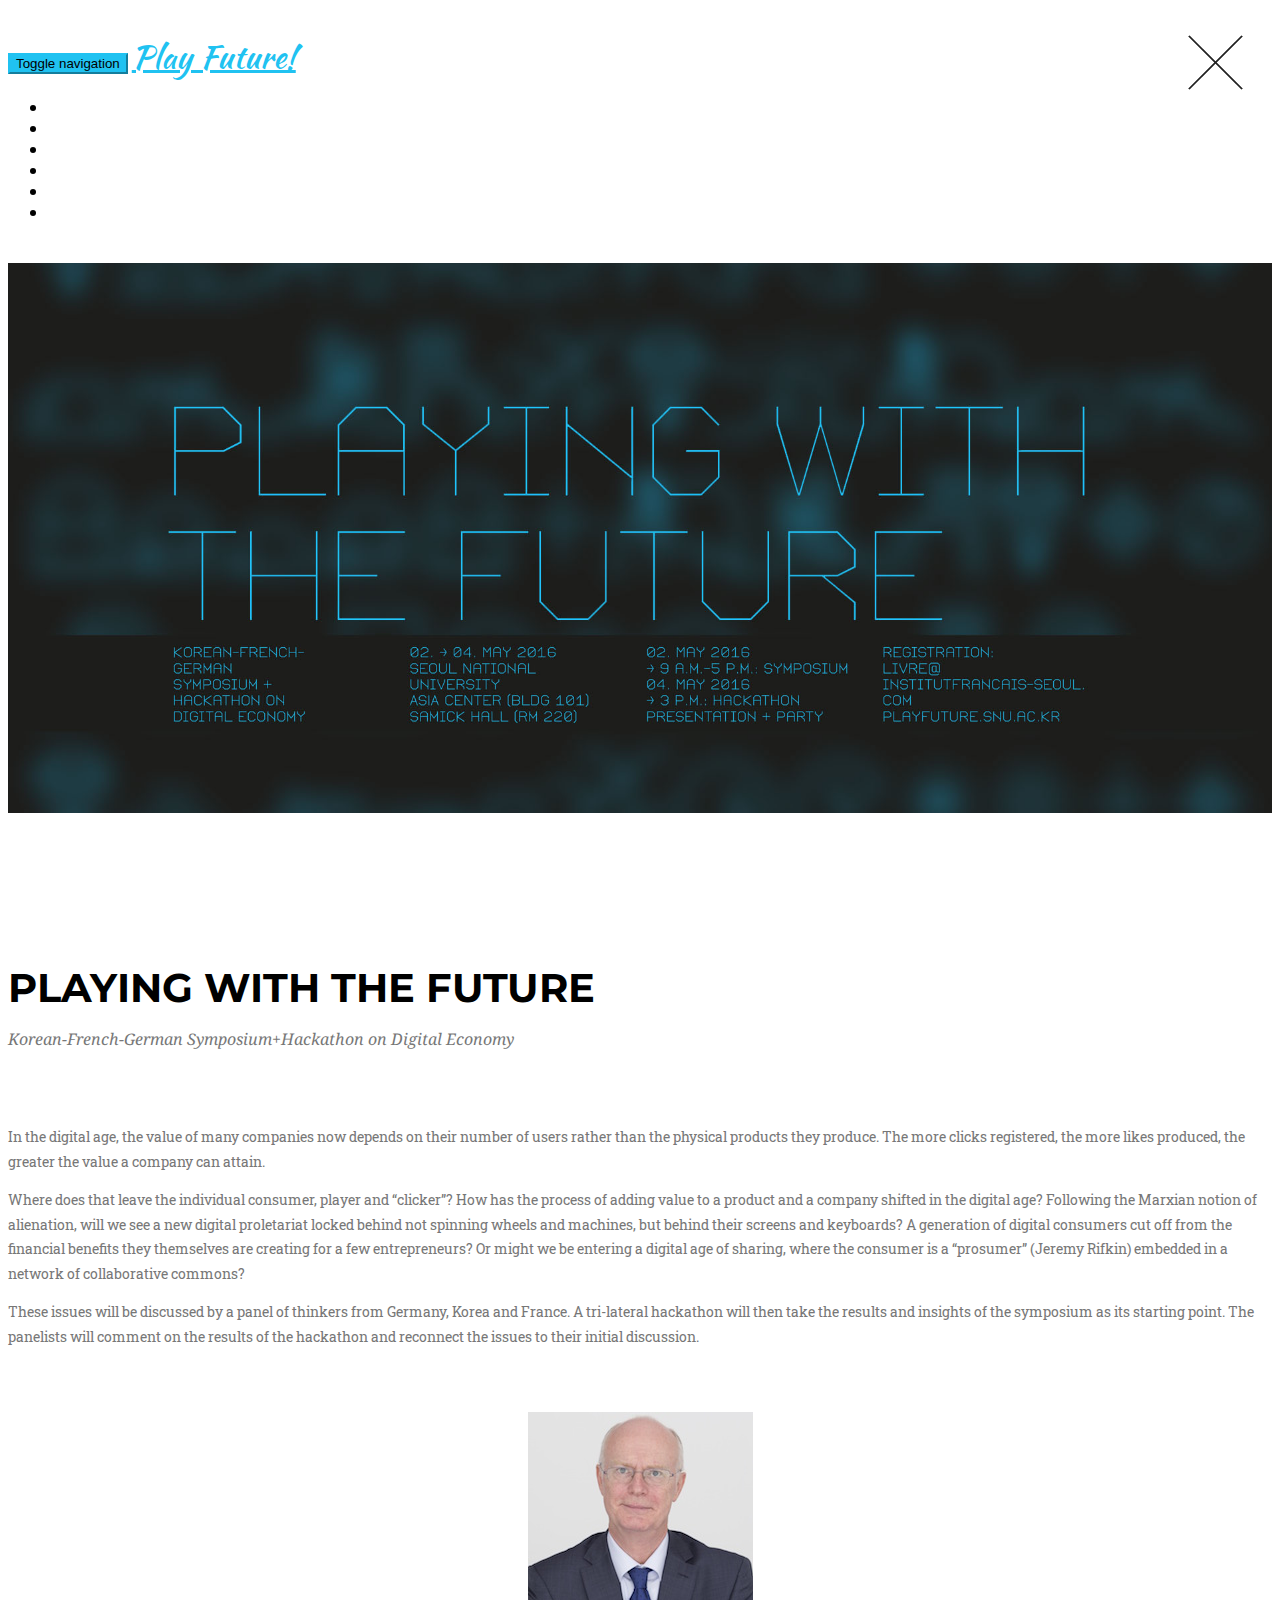
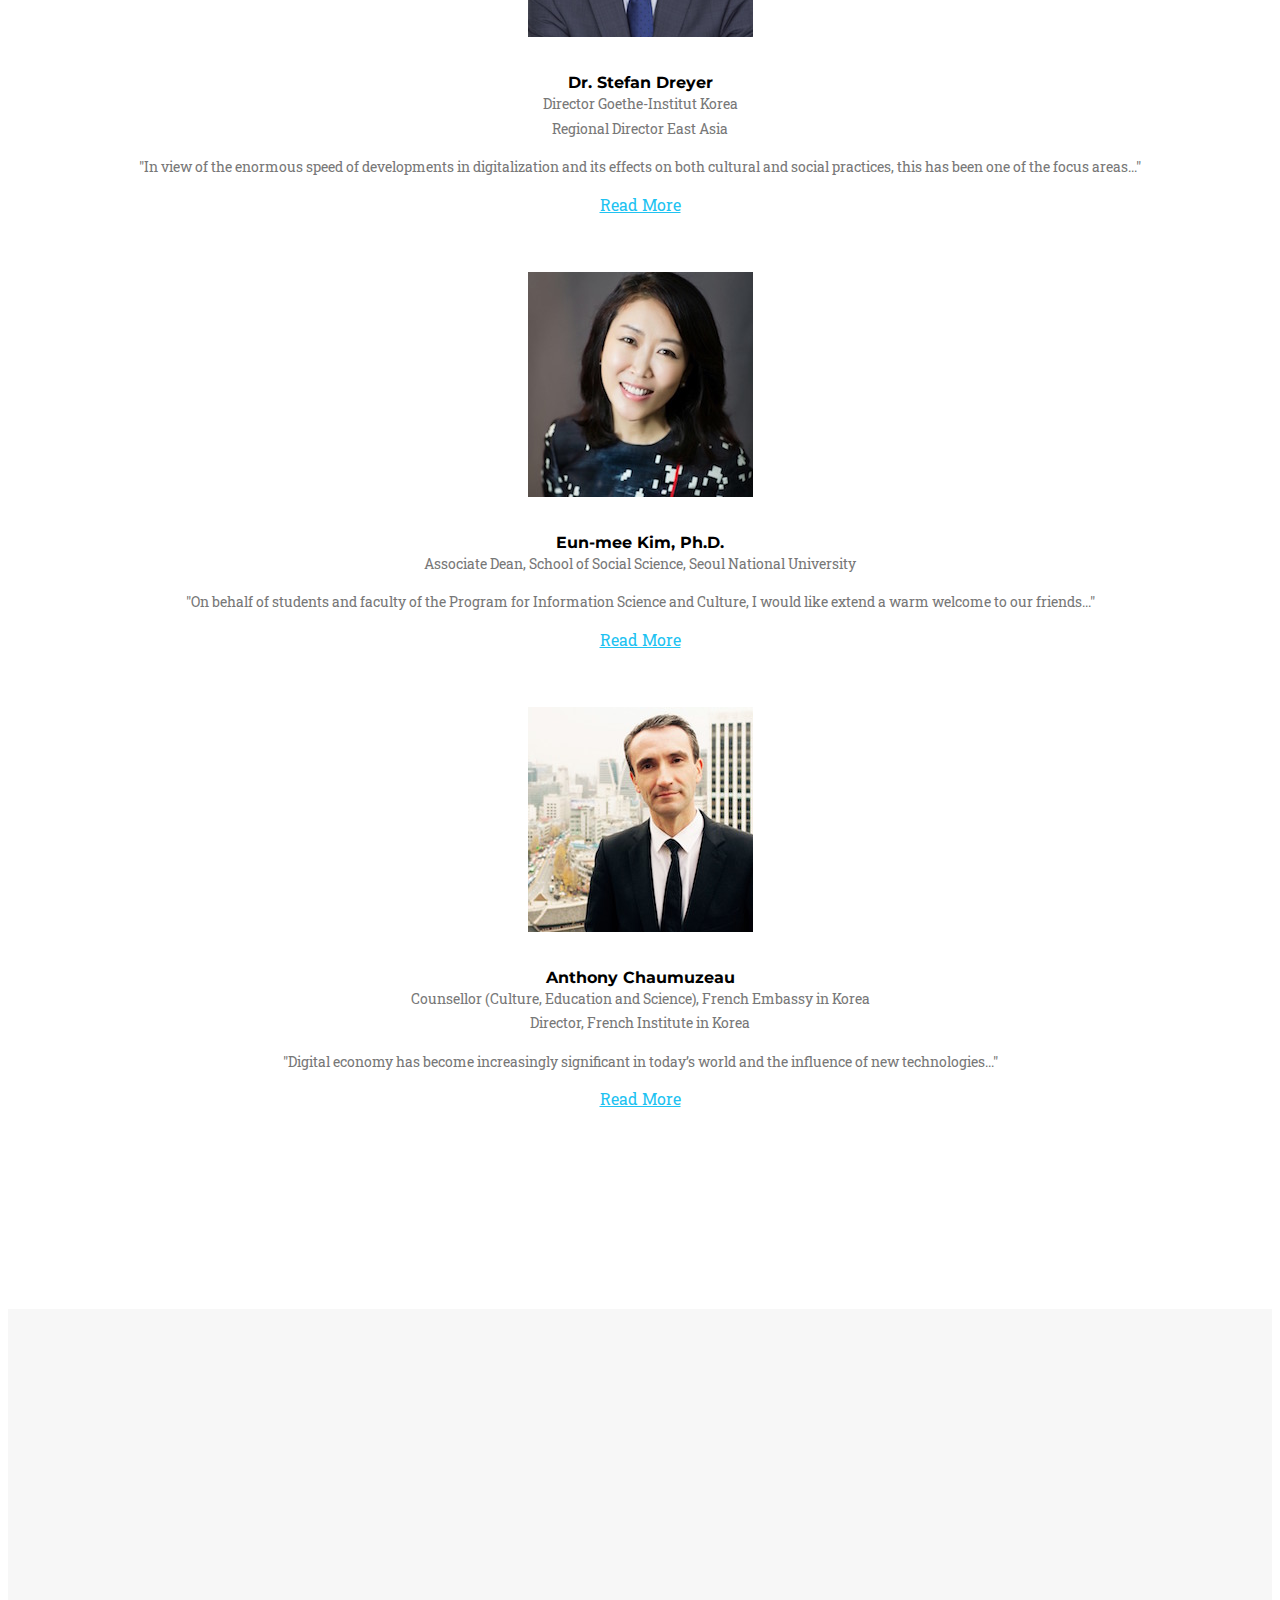
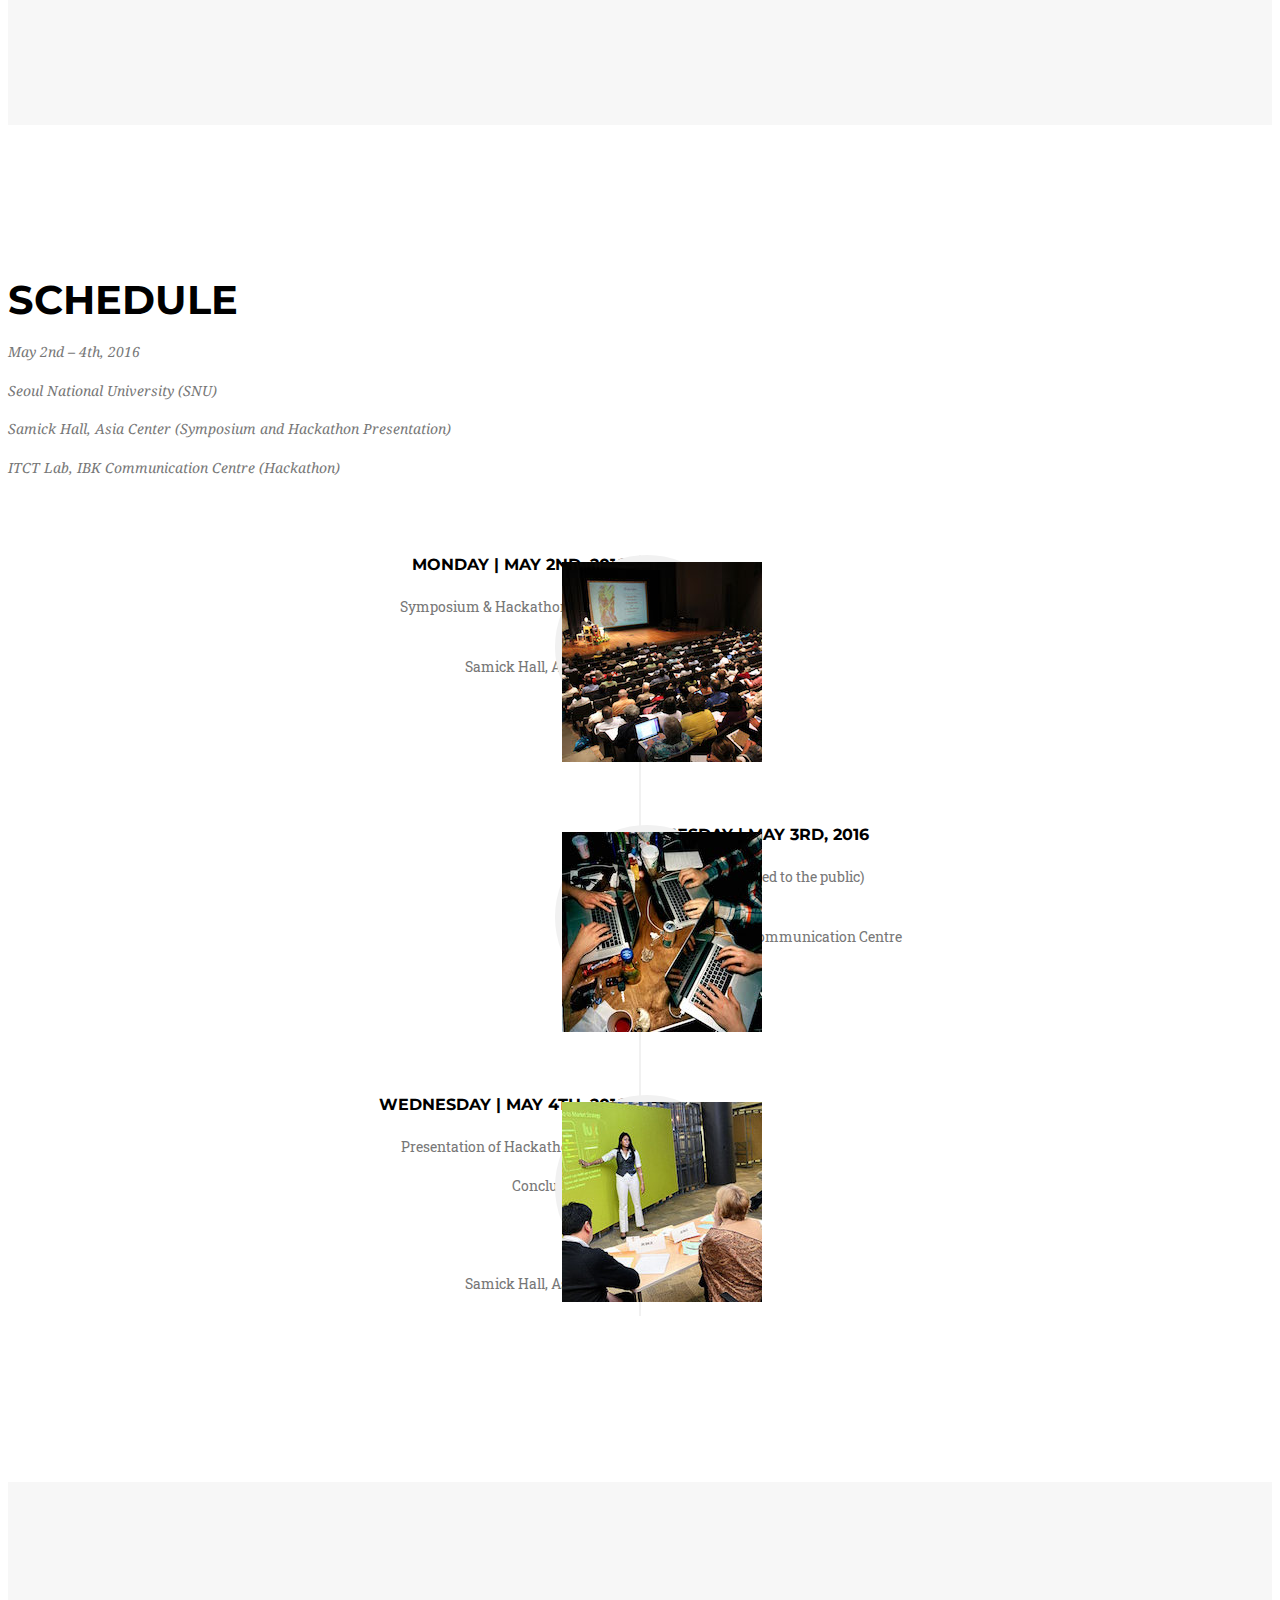
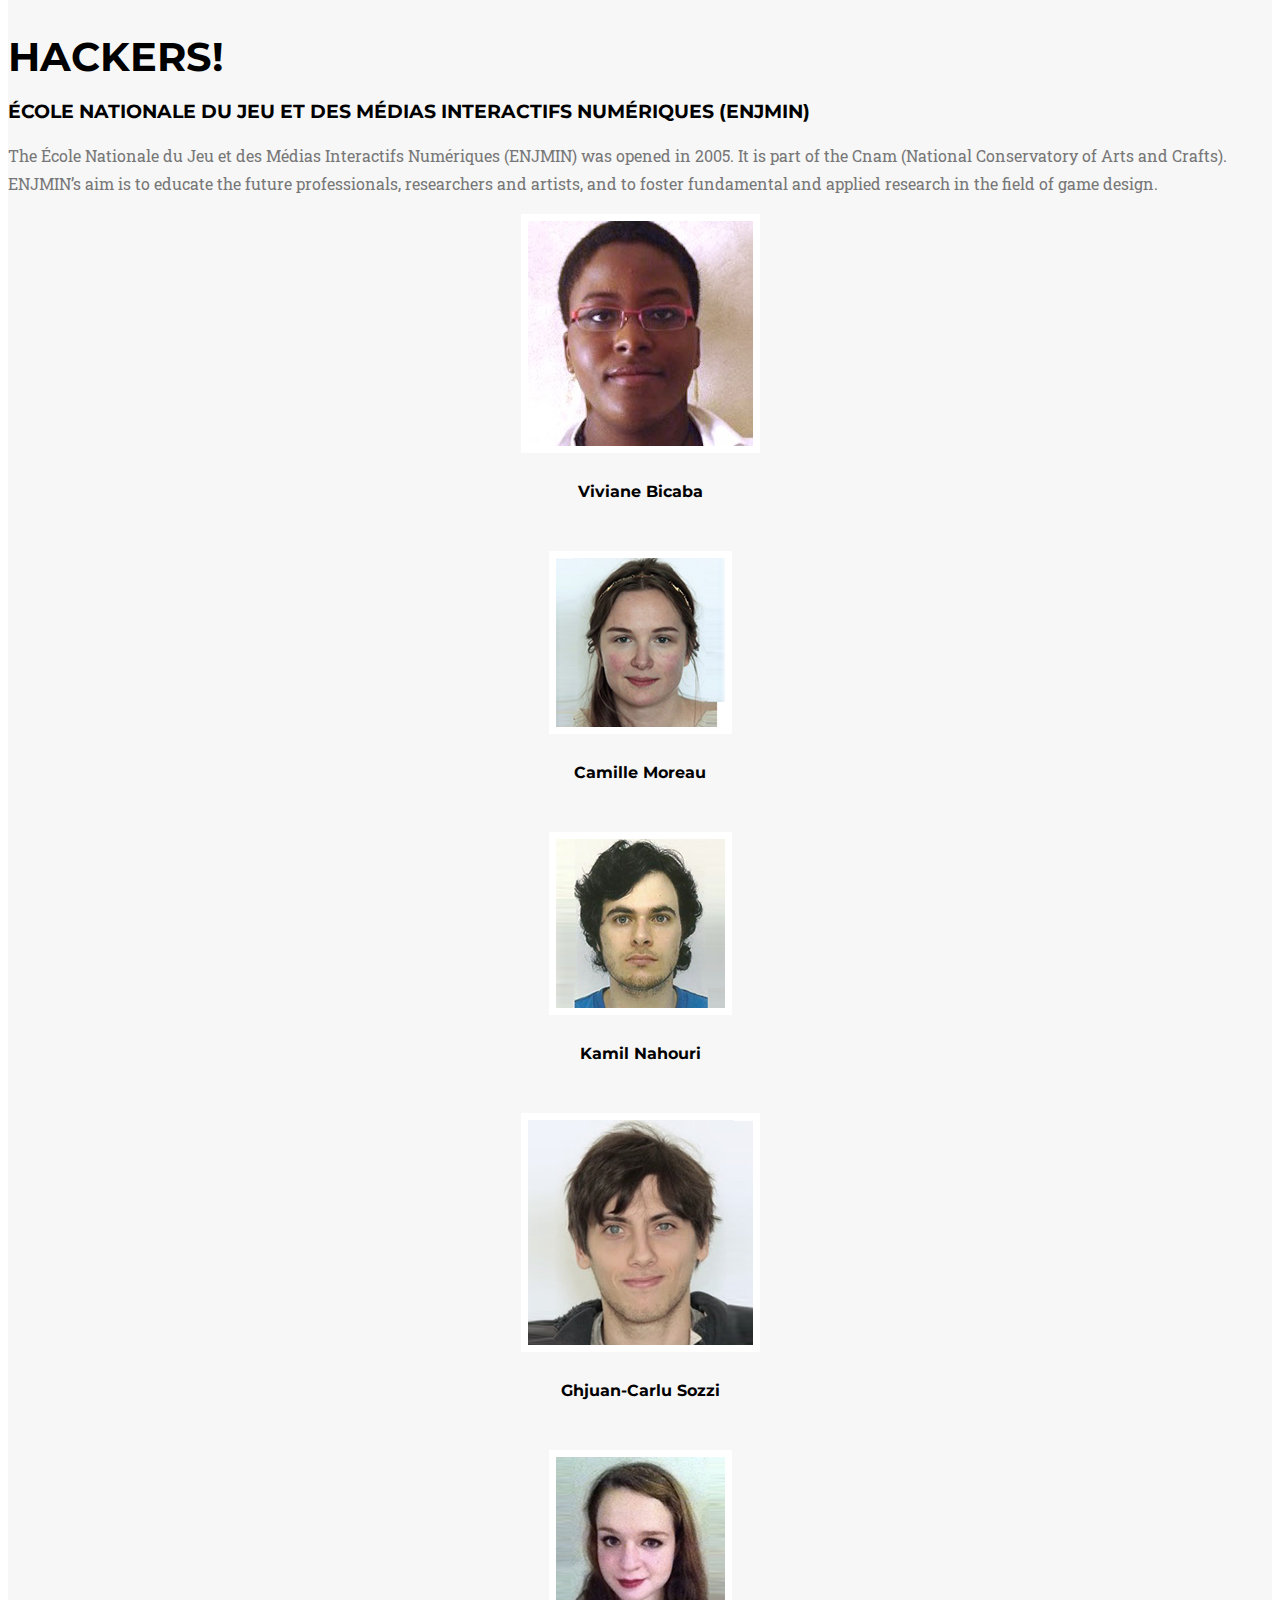
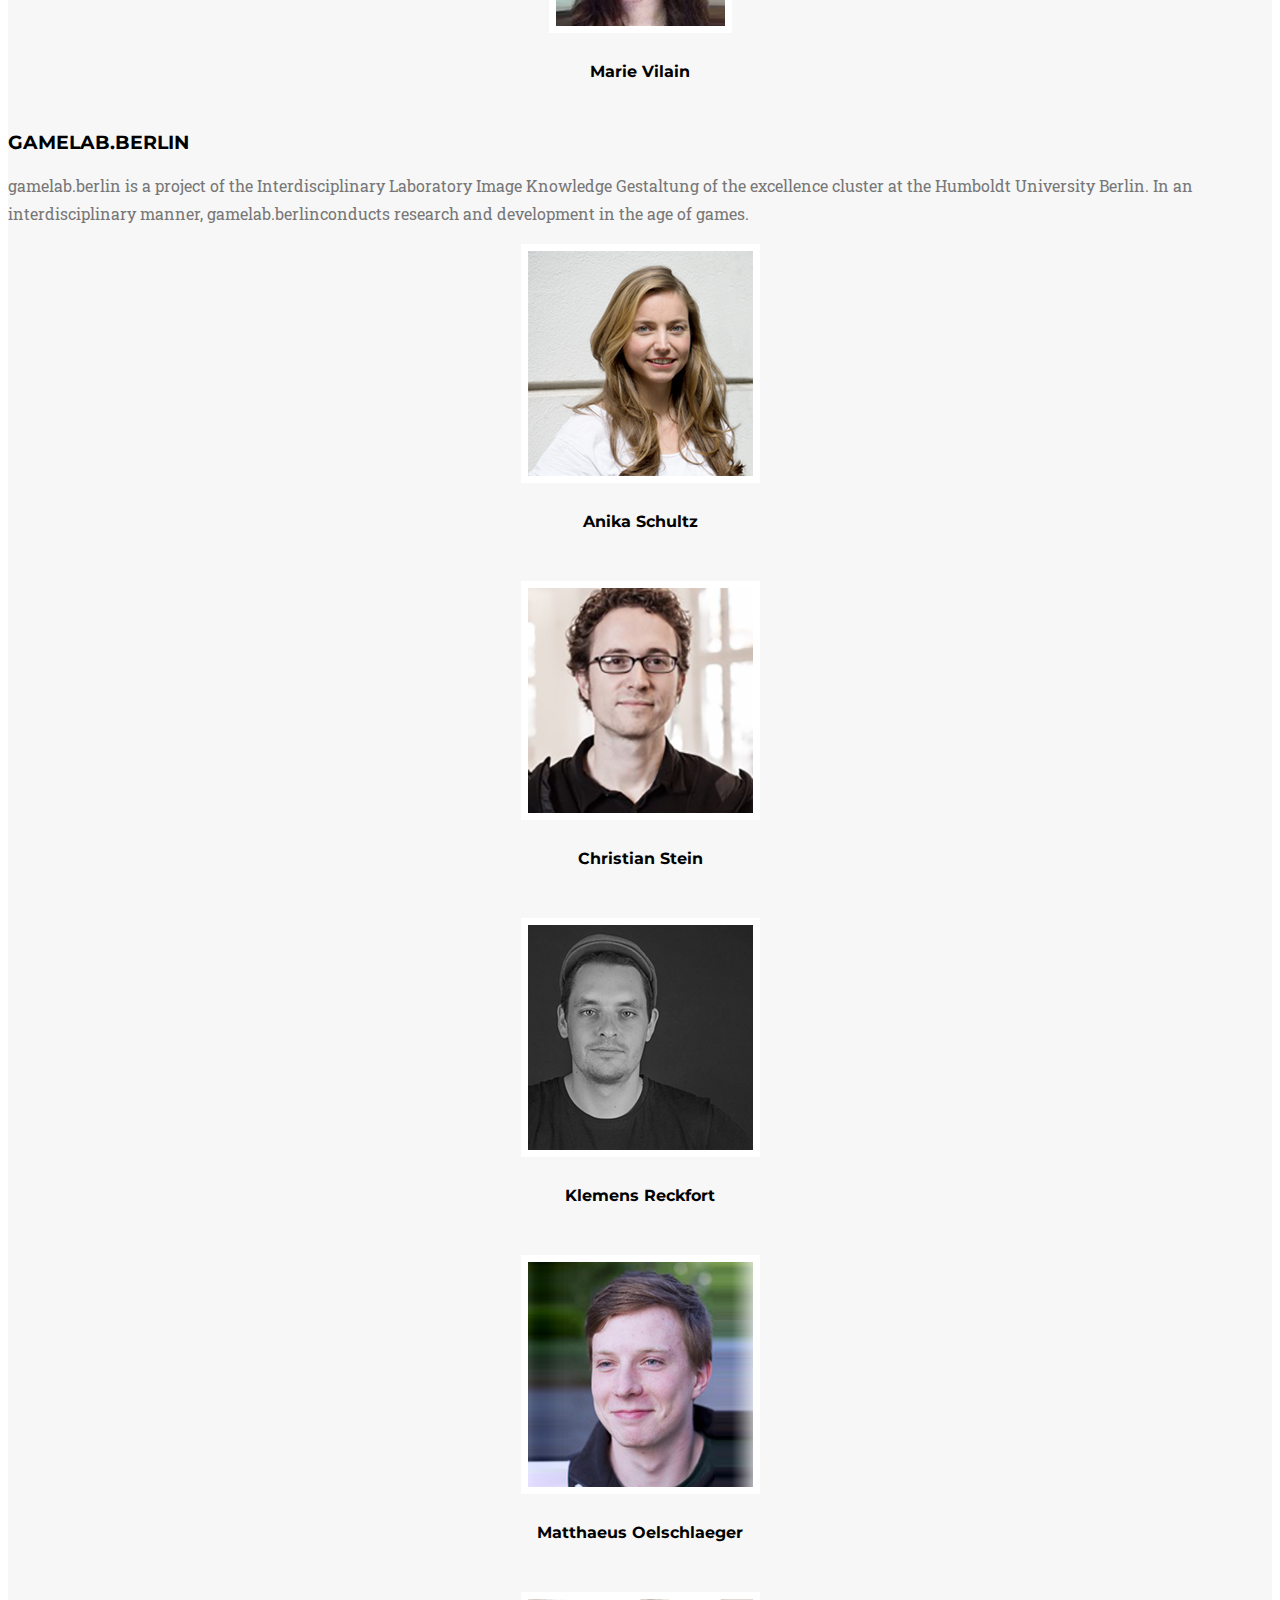
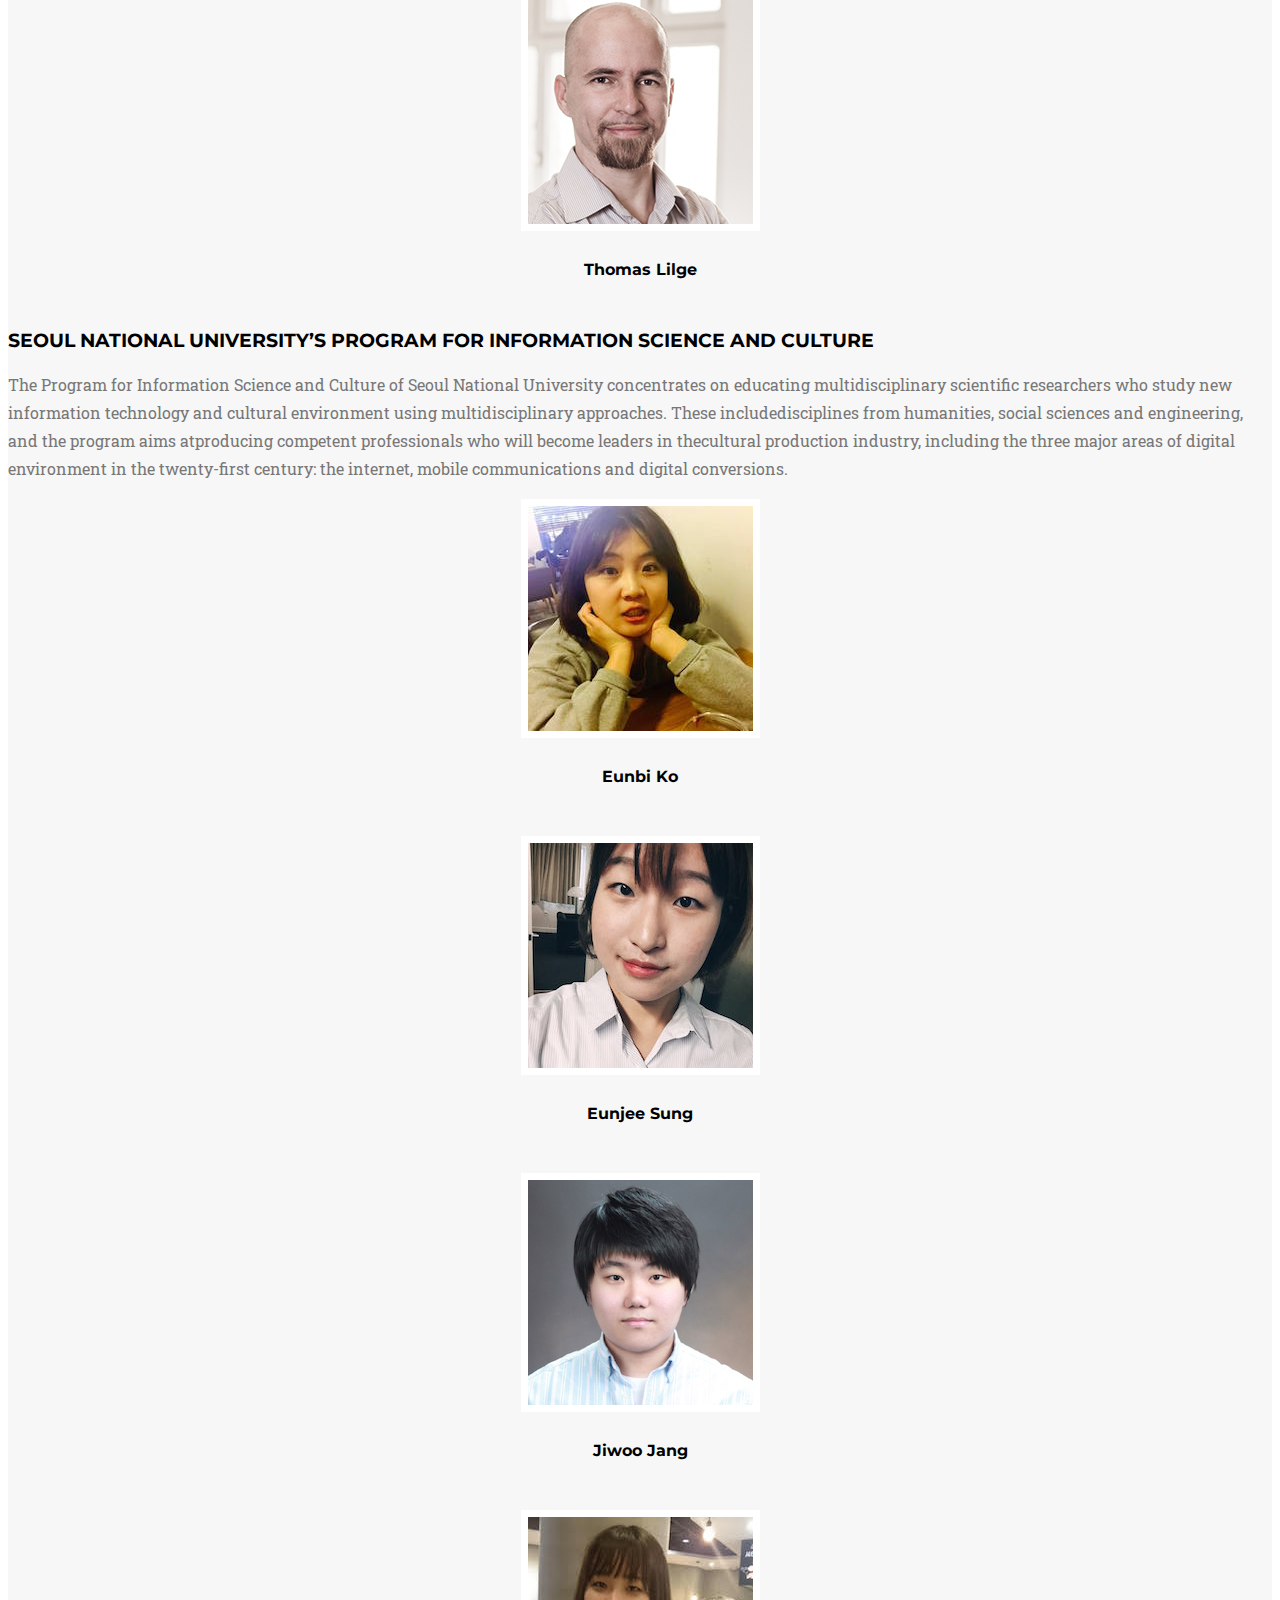
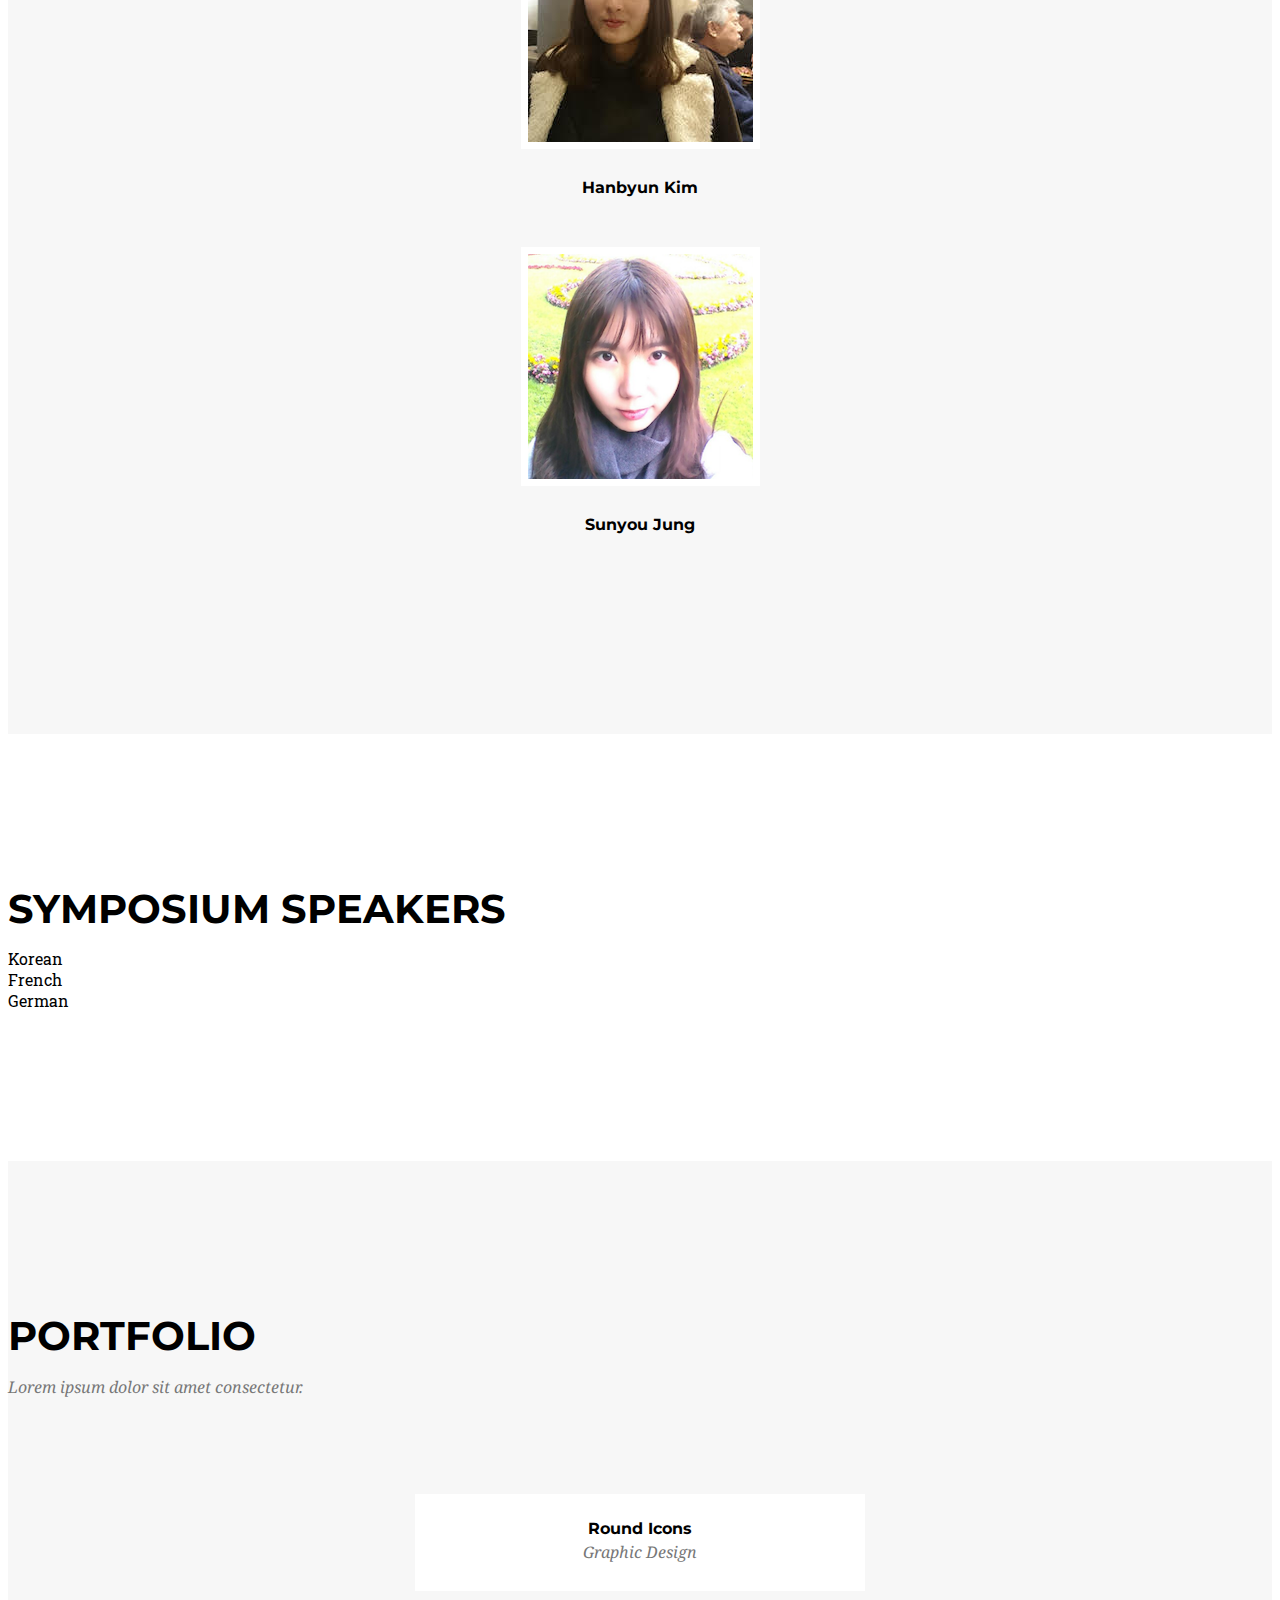
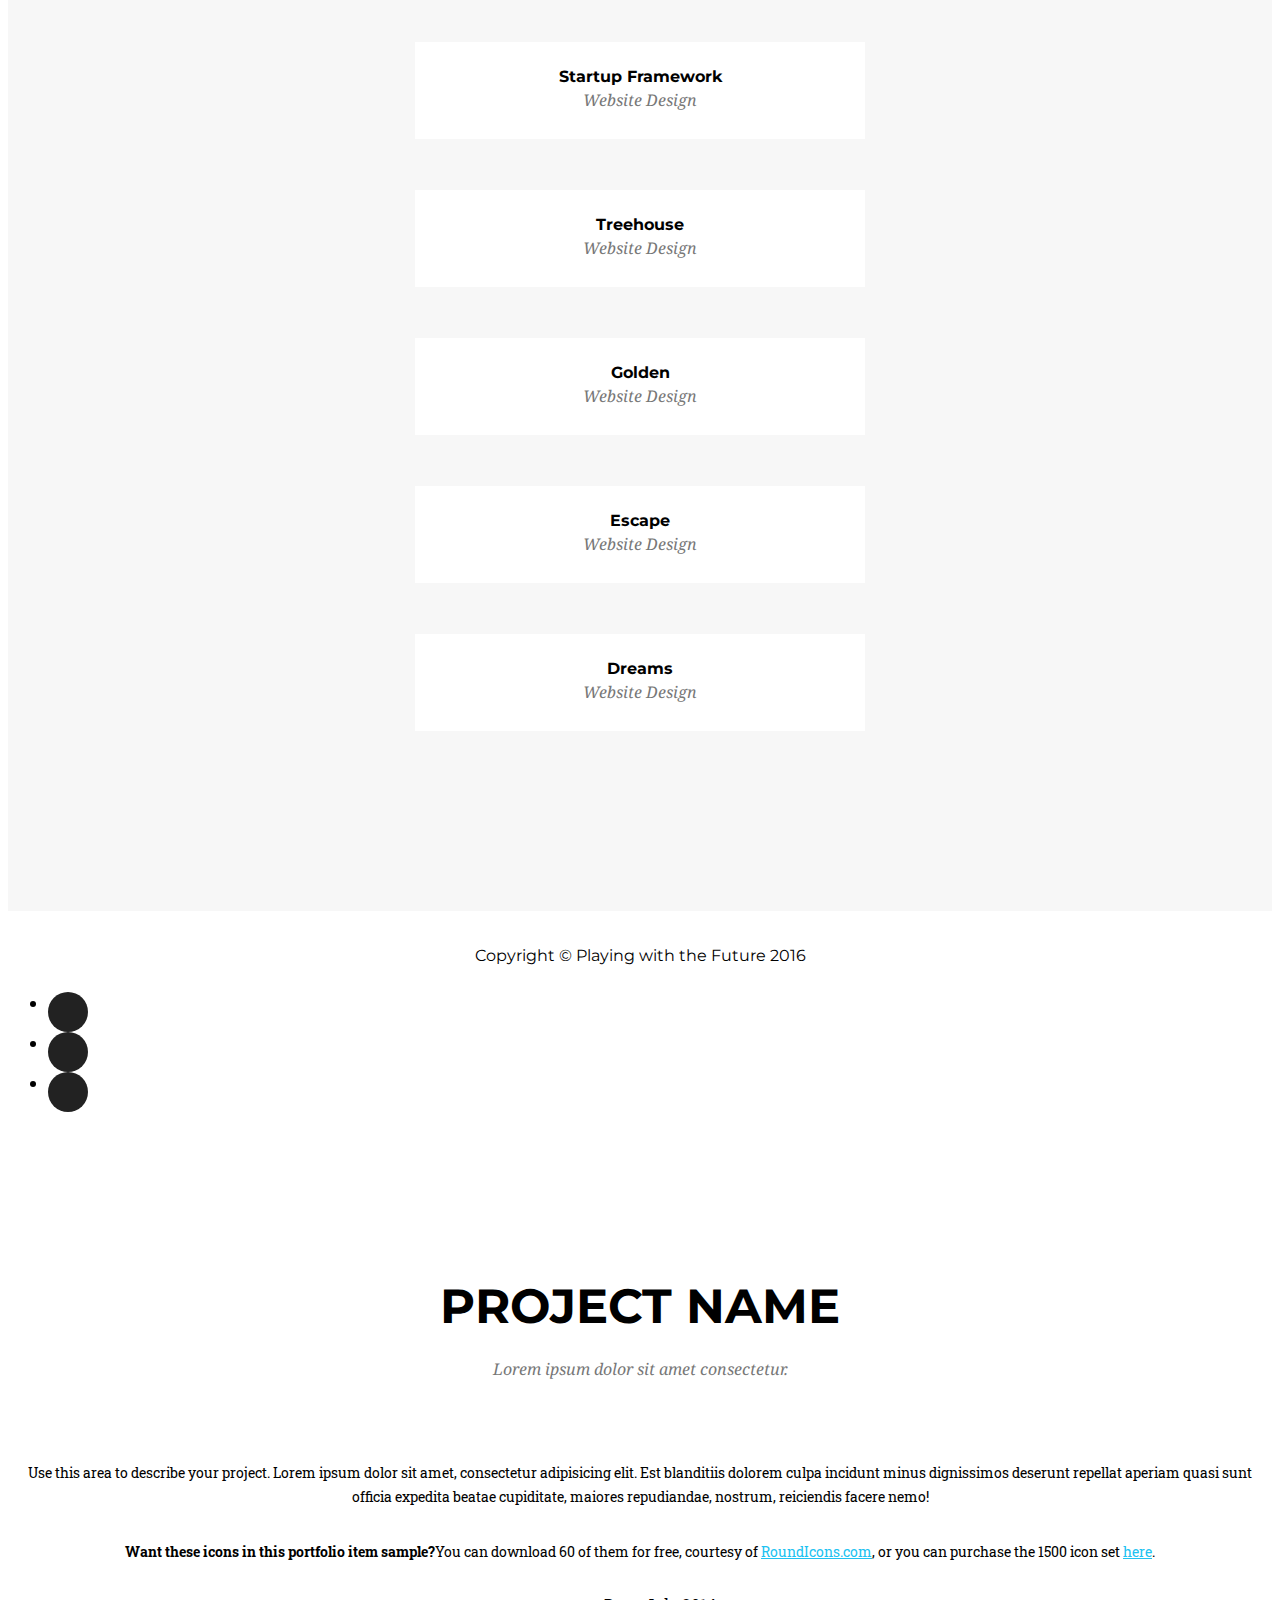
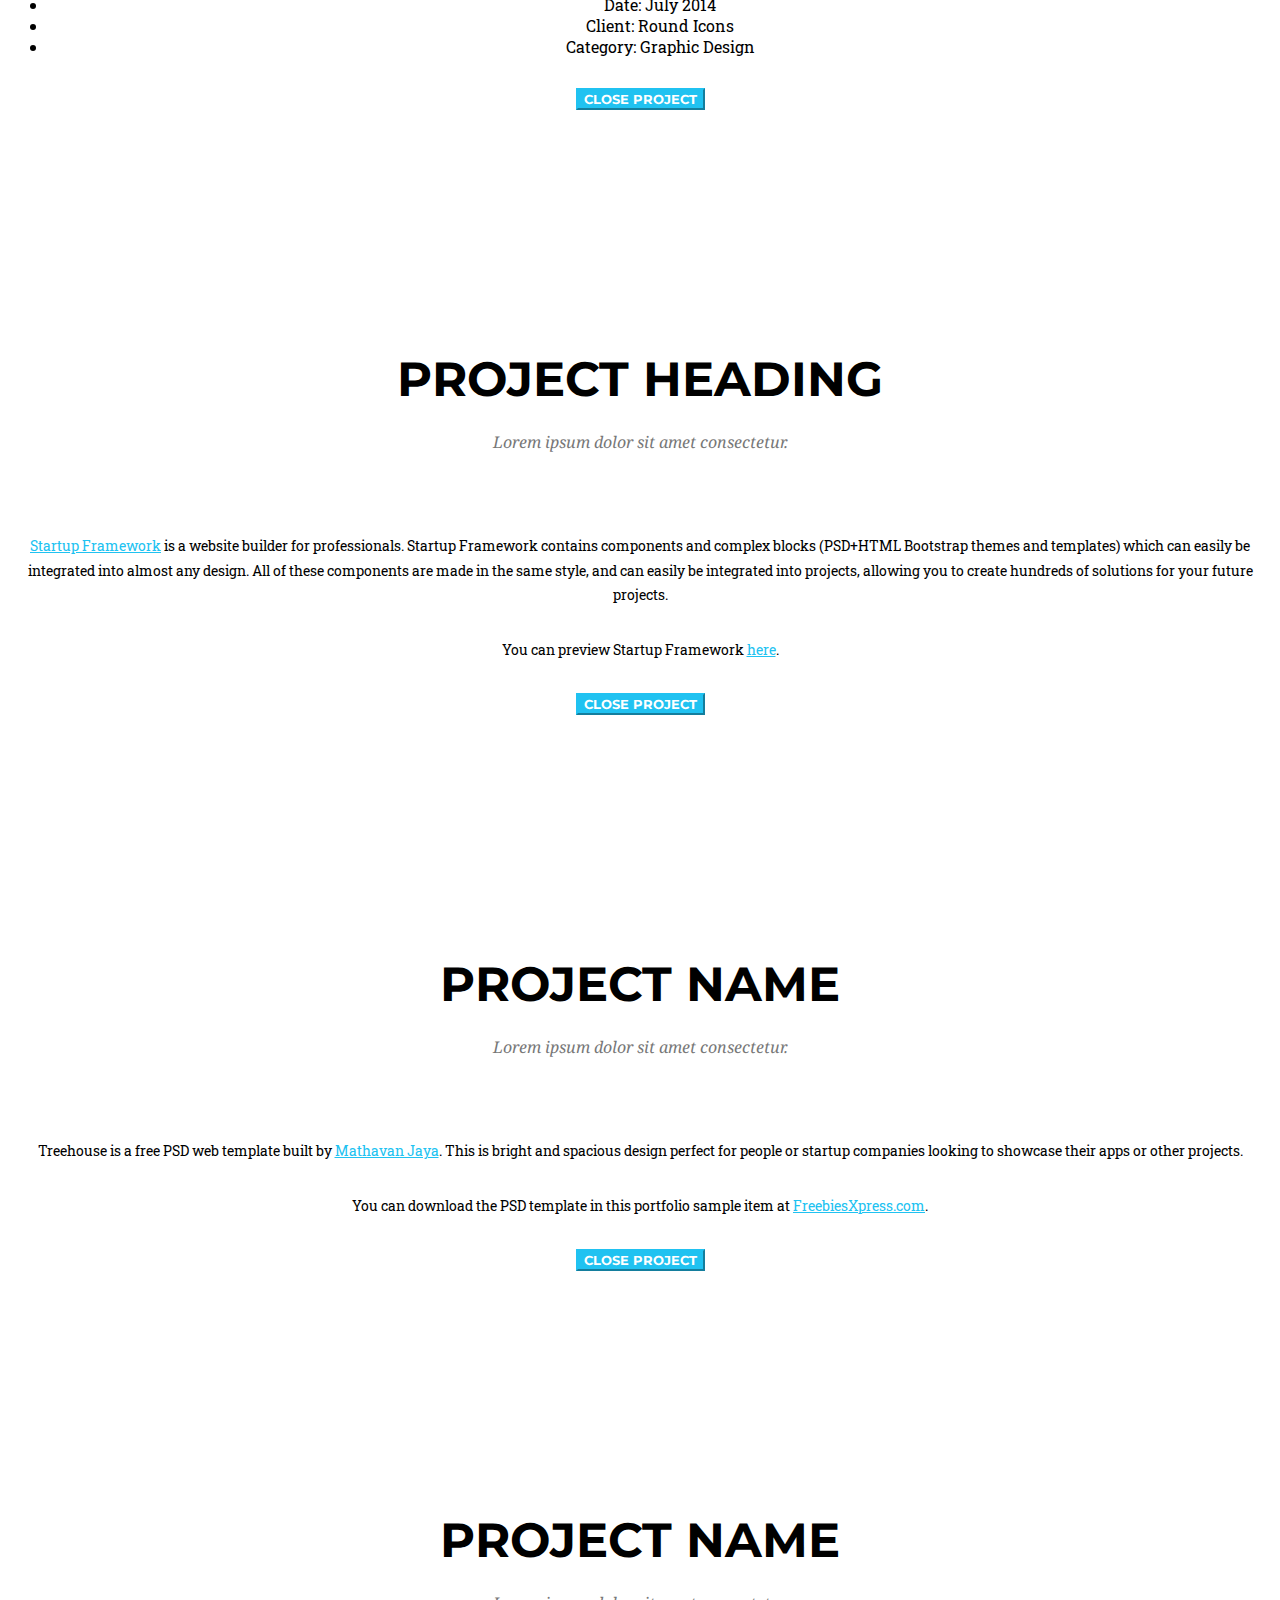
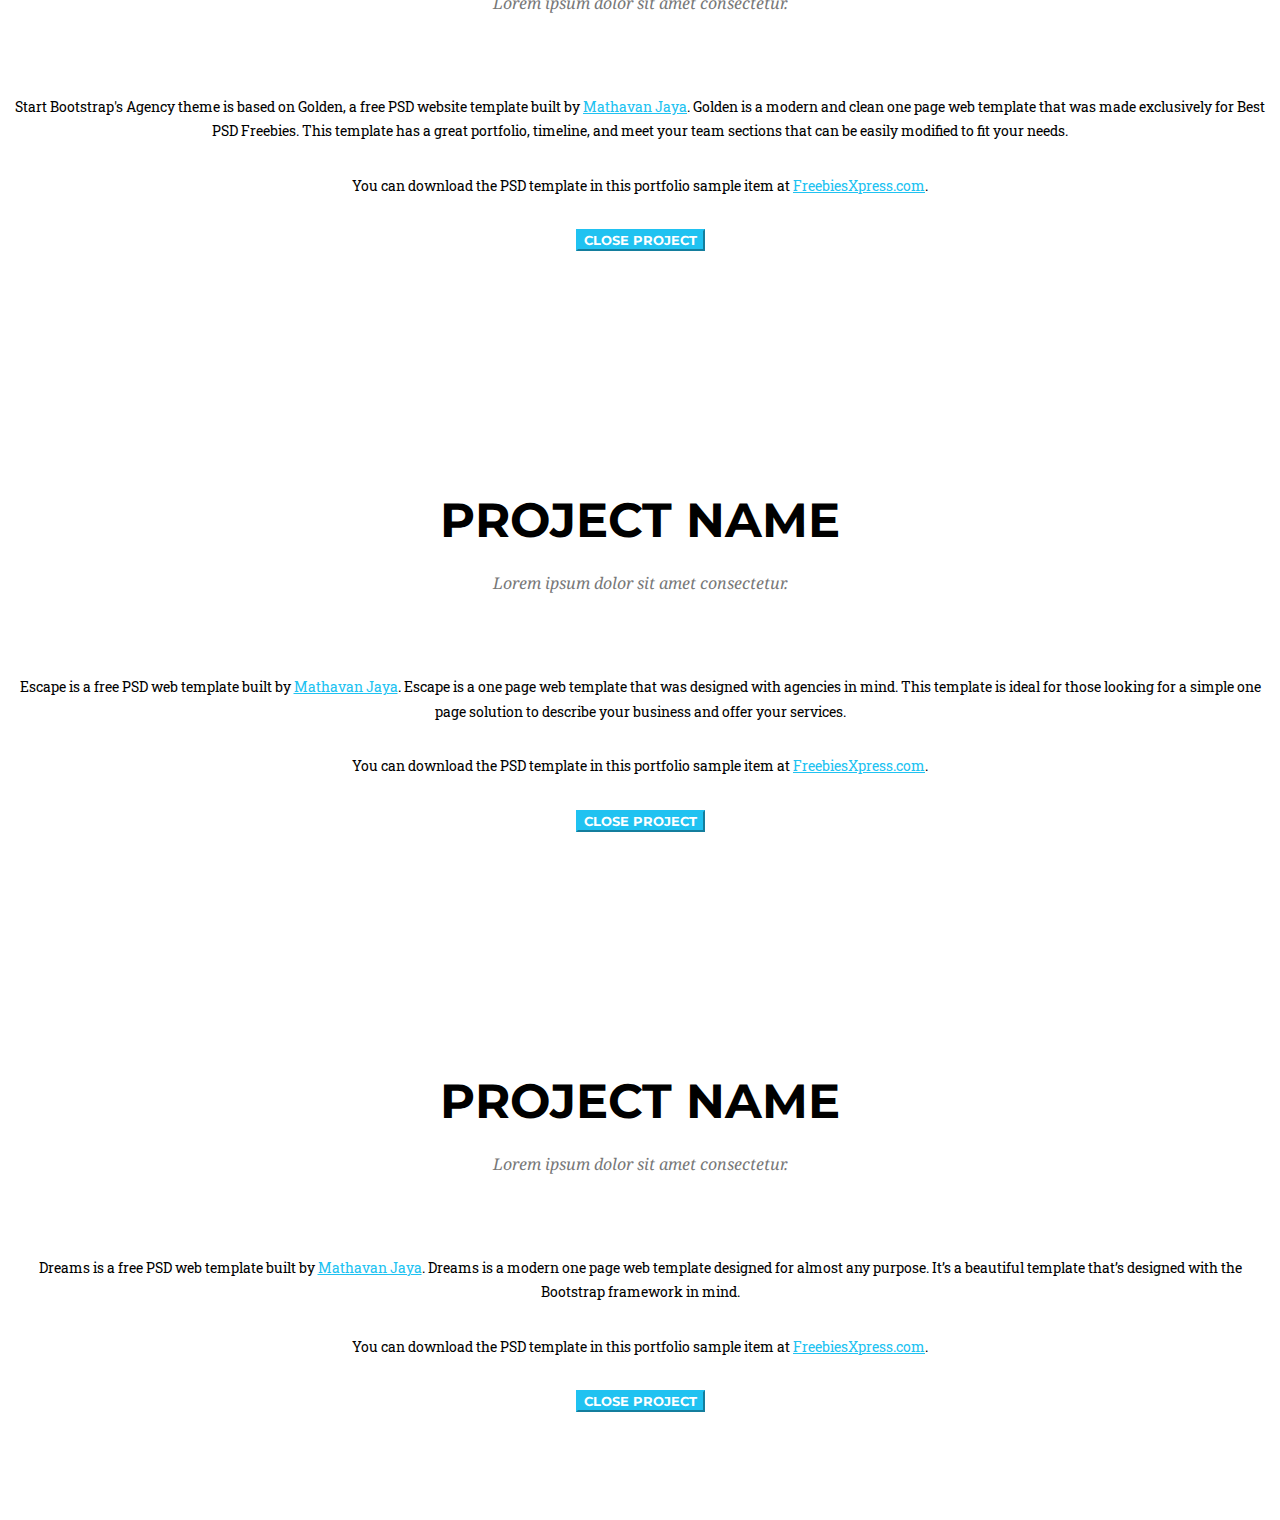
==== commit 21a3452b: "added hackers" ====
--- a/index.html
+++ b/index.html
@@ -101,43 +101,43 @@
                 </div>
             </div>
             <div class="row text-center">
-                <div class="col-md-2">
-                </div>
-                <div class="col-md-8">
+                <div class="col-md-1">
+                </div>
+                <div class="col-md-10">
 									<p class="text-muted">
-										In the digital age, the value of many companies now depends on their number of users rather than 
-										the physical products they produce. The more clicks registered, the more likes produced, 
+										In the digital age, the value of many companies now depends on their number of users rather than
+										the physical products they produce. The more clicks registered, the more likes produced,
 										the greater the value a company can attain.
 									</p>
 									<p class="text-muted">
-										Where does that leave the individual consumer, player and “clicker”? How has the process of adding 
-										value to a product and a company shifted in the digital age? Following the Marxian notion of alienation, 
-										will we see a new digital proletariat locked behind not spinning wheels and machines, but behind their 
-										screens and keyboards? A generation of digital consumers cut off from the financial benefits they themselves 
-										are creating for a few entrepreneurs? Or might we be entering a digital age of sharing, where the consumer 
-										is a “prosumer” (Jeremy Rifkin) embedded in a network of collaborative commons? 
+										Where does that leave the individual consumer, player and “clicker”? How has the process of adding
+										value to a product and a company shifted in the digital age? Following the Marxian notion of alienation,
+										will we see a new digital proletariat locked behind not spinning wheels and machines, but behind their
+										screens and keyboards? A generation of digital consumers cut off from the financial benefits they themselves
+										are creating for a few entrepreneurs? Or might we be entering a digital age of sharing, where the consumer
+										is a “prosumer” (Jeremy Rifkin) embedded in a network of collaborative commons?
 									</p>
 									<p class="text-muted">
-										These issues will be discussed by a panel of thinkers from Germany, Korea and France. 
-										A tri-lateral hackathon will then take the results and insights of the symposium as its starting point. 
+										These issues will be discussed by a panel of thinkers from Germany, Korea and France.
+										A tri-lateral hackathon will then take the results and insights of the symposium as its starting point.
 										The panelists will comment on the results of the hackathon and reconnect the issues to their initial discussion.
 									</p>
                 </div>
-                <div class="col-md-2">
+                <div class="col-md-1">
                 </div>
             </div>
 						<br><br>
 						<div class="row">
                 <div class="col-sm-4">
                     <div class="team-member">
-                        <img src="img/team/1.jpg" class="img-responsive img-circle" alt="">
+                        <img src="img/team/dreyer.jpg" class="img-responsive img-circle" alt="">
                         <h4>Dr. Stefan Dreyer</h4>
                         <p class="text-muted">
 													Director Goethe-Institut Korea<br>
 													Regional Director East Asia<br>
 												</p>
-												<p class="text-muted">"In view of the enormous speed of developments in 
-													digitalization and its effects on both cultural and social practices, 
+												<p class="text-muted">"In view of the enormous speed of developments in
+													digitalization and its effects on both cultural and social practices,
 													this has been one of the focus areas..."</p>
 												<a href="#" class="page-scroll btn-small">Read More</a>
                     </div>
@@ -149,21 +149,21 @@
                         <p class="text-muted">
 													Associate Dean, School of Social Science, Seoul National University<br>
 												</p>
-												<p class="text-muted">"On behalf of students and faculty of the Program 
-													for Information Science and Culture, I would like extend a warm welcome 
+												<p class="text-muted">"On behalf of students and faculty of the Program
+													for Information Science and Culture, I would like extend a warm welcome
 													to our friends..."</p>
 												<a href="#" class="page-scroll btn-small">Read More</a>
                     </div>
                 </div>
                 <div class="col-sm-4">
                     <div class="team-member">
-                        <img src="img/team/3.jpg" class="img-responsive img-circle" alt="">
+                        <img src="img/team/chaumuzeau.jpg" class="img-responsive img-circle" alt="">
 												<h4>Anthony Chaumuzeau</h4>
                         <p class="text-muted">
 													Counsellor (Culture, Education and Science), French Embassy in Korea<br>
 													Director, French Institute in Korea<br>
 												</p>
-												<p class="text-muted">"Digital economy has become increasingly 
+												<p class="text-muted">"Digital economy has become increasingly
 													significant in today’s world and the influence of new technologies..."</p>
 												<a href="#" class="page-scroll btn-small">Read More</a>
                     </div>
@@ -171,7 +171,7 @@
             </div>
         </div>
     </section>
-		
+
     <!-- Clients Aside -->
     <aside class="clients bg-light-gray">
         <div class="container">
@@ -219,7 +219,7 @@
                     <ul class="timeline">
                         <li>
                             <div class="timeline-image">
-                                <img class="img-circle img-responsive" src="img/about/1.jpg" alt="">
+                                <img class="img-circle img-responsive" src="img/about/sym.jpg" alt="">
                             </div>
                             <div class="timeline-panel">
                                 <div class="timeline-heading">
@@ -234,7 +234,7 @@
                         </li>
                         <li class="timeline-inverted">
                             <div class="timeline-image">
-                                <img class="img-circle img-responsive" src="img/about/2.jpg" alt="">
+                                <img class="img-circle img-responsive" src="img/about/hack.jpg" alt="">
                             </div>
                             <div class="timeline-panel">
                                 <div class="timeline-heading">
@@ -249,7 +249,7 @@
                         </li>
                         <li>
                             <div class="timeline-image">
-                                <img class="img-circle img-responsive" src="img/about/3.jpg" alt="">
+                                <img class="img-circle img-responsive" src="img/about/pr.jpg" alt="">
                             </div>
                             <div class="timeline-panel">
                                 <div class="timeline-heading">
@@ -276,144 +276,148 @@
             <div class="row">
                 <div class="col-lg-12 text-center">
                     <h2 class="section-heading">Hackers!</h2>
-                    <h3 class="section-subheading text-muted">Lorem ipsum dolor sit amet consectetur.</h3>
                 </div>
             </div>
             <div class="row">
                 <div class="col-lg-8 col-lg-offset-2 text-center">
-                    <p class="large text-muted">French Hackers</p>
+                    <h3>École Nationale du Jeu et des Médias Interactifs Numériques (ENJMIN)</h3>
+                    <p class="large text-muted">
+                      The École Nationale du Jeu et des Médias Interactifs Numériques (ENJMIN) was opened in 2005.
+                      It is part of the Cnam (National Conservatory of Arts and Crafts).
+                      ENJMIN’s aim is to educate the future professionals, researchers and artists,
+                      and to foster fundamental and applied research in the field of game design.
+                    </p>
                 </div>
             </div>
             <div class="row">
 								<div class="col-sm-1"></div>
                 <div class="col-sm-2">
                     <div class="team-member">
-                        <img src="img/team/1.jpg" class="img-responsive img-circle" alt="">
-                        <h4>Kay Garland</h4>
-                        <p class="text-muted">Lead Designer</p>
-                    </div>
-                </div>
-                <div class="col-sm-2">
-                    <div class="team-member">
-                        <img src="img/team/2.jpg" class="img-responsive img-circle" alt="">
-                        <h4>Larry Parker</h4>
-                        <p class="text-muted">Lead Marketer</p>
-                    </div>
-                </div>
-                <div class="col-sm-2">
-                    <div class="team-member">
-                        <img src="img/team/3.jpg" class="img-responsive img-circle" alt="">
-                        <h4>Diana Pertersen</h4>
-                        <p class="text-muted">Lead Developer</p>
-                    </div>
-                </div>
-                <div class="col-sm-2">
-                    <div class="team-member">
-                        <img src="img/team/3.jpg" class="img-responsive img-circle" alt="">
-                        <h4>Diana Pertersen</h4>
-                        <p class="text-muted">Lead Developer</p>
-                    </div>
-                </div>
-                <div class="col-sm-2">
-                    <div class="team-member">
-                        <img src="img/team/3.jpg" class="img-responsive img-circle" alt="">
-                        <h4>Diana Pertersen</h4>
-                        <p class="text-muted">Lead Developer</p>
+                        <img src="img/team/fr-Bicaba.jpg" class="img-responsive img-circle" alt="">
+                        <h4>Viviane Bicaba</h4>
+                    </div>
+                </div>
+                <div class="col-sm-2">
+                    <div class="team-member">
+                        <img src="img/team/fr-Moreau.jpg" class="img-responsive img-circle" alt="">
+                        <h4>Camille Moreau</h4>
+                    </div>
+                </div>
+                <div class="col-sm-2">
+                    <div class="team-member">
+                        <img src="img/team/fr-Nahouri.jpg" class="img-responsive img-circle" alt="">
+                        <h4>Kamil Nahouri</h4>
+                    </div>
+                </div>
+                <div class="col-sm-2">
+                    <div class="team-member">
+                        <img src="img/team/fr-Sozzi.jpg" class="img-responsive img-circle" alt="">
+                        <h4>Ghjuan-Carlu Sozzi</h4>
+                    </div>
+                </div>
+                <div class="col-sm-2">
+                    <div class="team-member">
+                        <img src="img/team/fr-Vilain.jpg" class="img-responsive img-circle" alt="">
+                        <h4>Marie Vilain</h4>
                     </div>
                 </div>
 								<div class="col-sm-1"></div>
             </div>
             <div class="row">
                 <div class="col-lg-8 col-lg-offset-2 text-center">
-                    <p class="large text-muted">German Hackers</p>
+                  <h3>gamelab.berlin</h3>
+                  <p class="large text-muted">
+                    gamelab.berlin is a project of the Interdisciplinary Laboratory
+                    Image Knowledge Gestaltung of the excellence cluster at the Humboldt University Berlin.
+                    In an interdisciplinary manner, gamelab.berlinconducts research and development in the age of games.
+                  </p>
                 </div>
             </div>
             <div class="row">
 								<div class="col-sm-1"></div>
                 <div class="col-sm-2">
                     <div class="team-member">
-                        <img src="img/team/1.jpg" class="img-responsive img-circle" alt="">
-                        <h4>Kay Garland</h4>
-                        <p class="text-muted">Lead Designer</p>
-                    </div>
-                </div>
-                <div class="col-sm-2">
-                    <div class="team-member">
-                        <img src="img/team/2.jpg" class="img-responsive img-circle" alt="">
-                        <h4>Larry Parker</h4>
-                        <p class="text-muted">Lead Marketer</p>
-                    </div>
-                </div>
-                <div class="col-sm-2">
-                    <div class="team-member">
-                        <img src="img/team/3.jpg" class="img-responsive img-circle" alt="">
-                        <h4>Diana Pertersen</h4>
-                        <p class="text-muted">Lead Developer</p>
-                    </div>
-                </div>
-                <div class="col-sm-2">
-                    <div class="team-member">
-                        <img src="img/team/3.jpg" class="img-responsive img-circle" alt="">
-                        <h4>Diana Pertersen</h4>
-                        <p class="text-muted">Lead Developer</p>
-                    </div>
-                </div>
-                <div class="col-sm-2">
-                    <div class="team-member">
-                        <img src="img/team/3.jpg" class="img-responsive img-circle" alt="">
-                        <h4>Diana Pertersen</h4>
-                        <p class="text-muted">Lead Developer</p>
+                        <img src="img/team/de-AnikaSchultz.jpg" class="img-responsive img-circle" alt="">
+                        <h4>Anika Schultz</h4>
+                    </div>
+                </div>
+                <div class="col-sm-2">
+                    <div class="team-member">
+                        <img src="img/team/de-ChristianStein.jpg" class="img-responsive img-circle" alt="">
+                        <h4>Christian Stein</h4>
+                    </div>
+                </div>
+                <div class="col-sm-2">
+                    <div class="team-member">
+                        <img src="img/team/de-KlemensReckfort.jpg" class="img-responsive img-circle" alt="">
+                        <h4>Klemens Reckfort</h4>
+                    </div>
+                </div>
+                <div class="col-sm-2">
+                    <div class="team-member">
+                        <img src="img/team/de-MatthaeusOelschlaeger.jpg" class="img-responsive img-circle" alt="">
+                        <h4>Matthaeus Oelschlaeger</h4>
+                    </div>
+                </div>
+                <div class="col-sm-2">
+                    <div class="team-member">
+                        <img src="img/team/de-ThomasLilge.jpg" class="img-responsive img-circle" alt="">
+                        <h4>Thomas Lilge</h4>
                     </div>
                 </div>
 								<div class="col-sm-1"></div>
             </div>
             <div class="row">
                 <div class="col-lg-8 col-lg-offset-2 text-center">
-                    <p class="large text-muted">Korean Hackers</p>
+                  <h3>Seoul National University’s Program for Information Science and Culture</h3>
+                  <p class="large text-muted">
+                    The Program for Information Science and Culture of Seoul National University
+                    concentrates on educating multidisciplinary scientific researchers who study
+                    new information technology and cultural environment using multidisciplinary approaches.
+                    These includedisciplines from humanities, social sciences and engineering, and the program
+                    aims atproducing competent professionals who will become leaders in thecultural production industry,
+                    including the three major areas of digital environment in the twenty-first century:
+                    the internet, mobile communications and digital conversions.
+                  </p>
                 </div>
             </div>
             <div class="row">
 								<div class="col-sm-1"></div>
                 <div class="col-sm-2">
                     <div class="team-member">
-                        <img src="img/team/1.jpg" class="img-responsive img-circle" alt="">
-                        <h4>Kay Garland</h4>
-                        <p class="text-muted">Lead Designer</p>
-                    </div>
-                </div>
-                <div class="col-sm-2">
-                    <div class="team-member">
-                        <img src="img/team/2.jpg" class="img-responsive img-circle" alt="">
-                        <h4>Larry Parker</h4>
-                        <p class="text-muted">Lead Marketer</p>
-                    </div>
-                </div>
-                <div class="col-sm-2">
-                    <div class="team-member">
-                        <img src="img/team/3.jpg" class="img-responsive img-circle" alt="">
-                        <h4>Diana Pertersen</h4>
-                        <p class="text-muted">Lead Developer</p>
-                    </div>
-                </div>
-                <div class="col-sm-2">
-                    <div class="team-member">
-                        <img src="img/team/3.jpg" class="img-responsive img-circle" alt="">
-                        <h4>Diana Pertersen</h4>
-                        <p class="text-muted">Lead Developer</p>
-                    </div>
-                </div>
-                <div class="col-sm-2">
-                    <div class="team-member">
-                        <img src="img/team/3.jpg" class="img-responsive img-circle" alt="">
-                        <h4>Diana Pertersen</h4>
-                        <p class="text-muted">Lead Developer</p>
+                        <img src="img/team/k-eunbiko.jpg" class="img-responsive img-circle" alt="">
+                        <h4>Eunbi Ko</h4>
+                    </div>
+                </div>
+                <div class="col-sm-2">
+                    <div class="team-member">
+                        <img src="img/team/k-eunjeesung.jpg" class="img-responsive img-circle" alt="">
+                        <h4>Eunjee Sung</h4>
+                    </div>
+                </div>
+                <div class="col-sm-2">
+                    <div class="team-member">
+                        <img src="img/team/k-jiwoojang.jpg" class="img-responsive img-circle" alt="">
+                        <h4>Jiwoo Jang</h4>
+                    </div>
+                </div>
+                <div class="col-sm-2">
+                    <div class="team-member">
+                        <img src="img/team/k-hanbyulkim.jpg" class="img-responsive img-circle" alt="">
+                        <h4>Hanbyun Kim</h4>
+                    </div>
+                </div>
+                <div class="col-sm-2">
+                    <div class="team-member">
+                        <img src="img/team/k-sunyoujung.png" class="img-responsive img-circle" alt="">
+                        <h4>Sunyou Jung</h4>
                     </div>
                 </div>
 								<div class="col-sm-1"></div>
             </div>
         </div>
     </section>
-		
+
     <!-- Speakers Section -->
     <section id="speakers">
         <div class="container">
@@ -424,13 +428,13 @@
             </div>
             <div class="row">
                 <div class="col-md-4">
-									Korean 
+									Korean
                 </div>
                 <div class="col-md-4">
-									French 
+									French
                 </div>
                 <div class="col-md-4">
-									German 
+									German
                 </div>
             </div>
         </div>
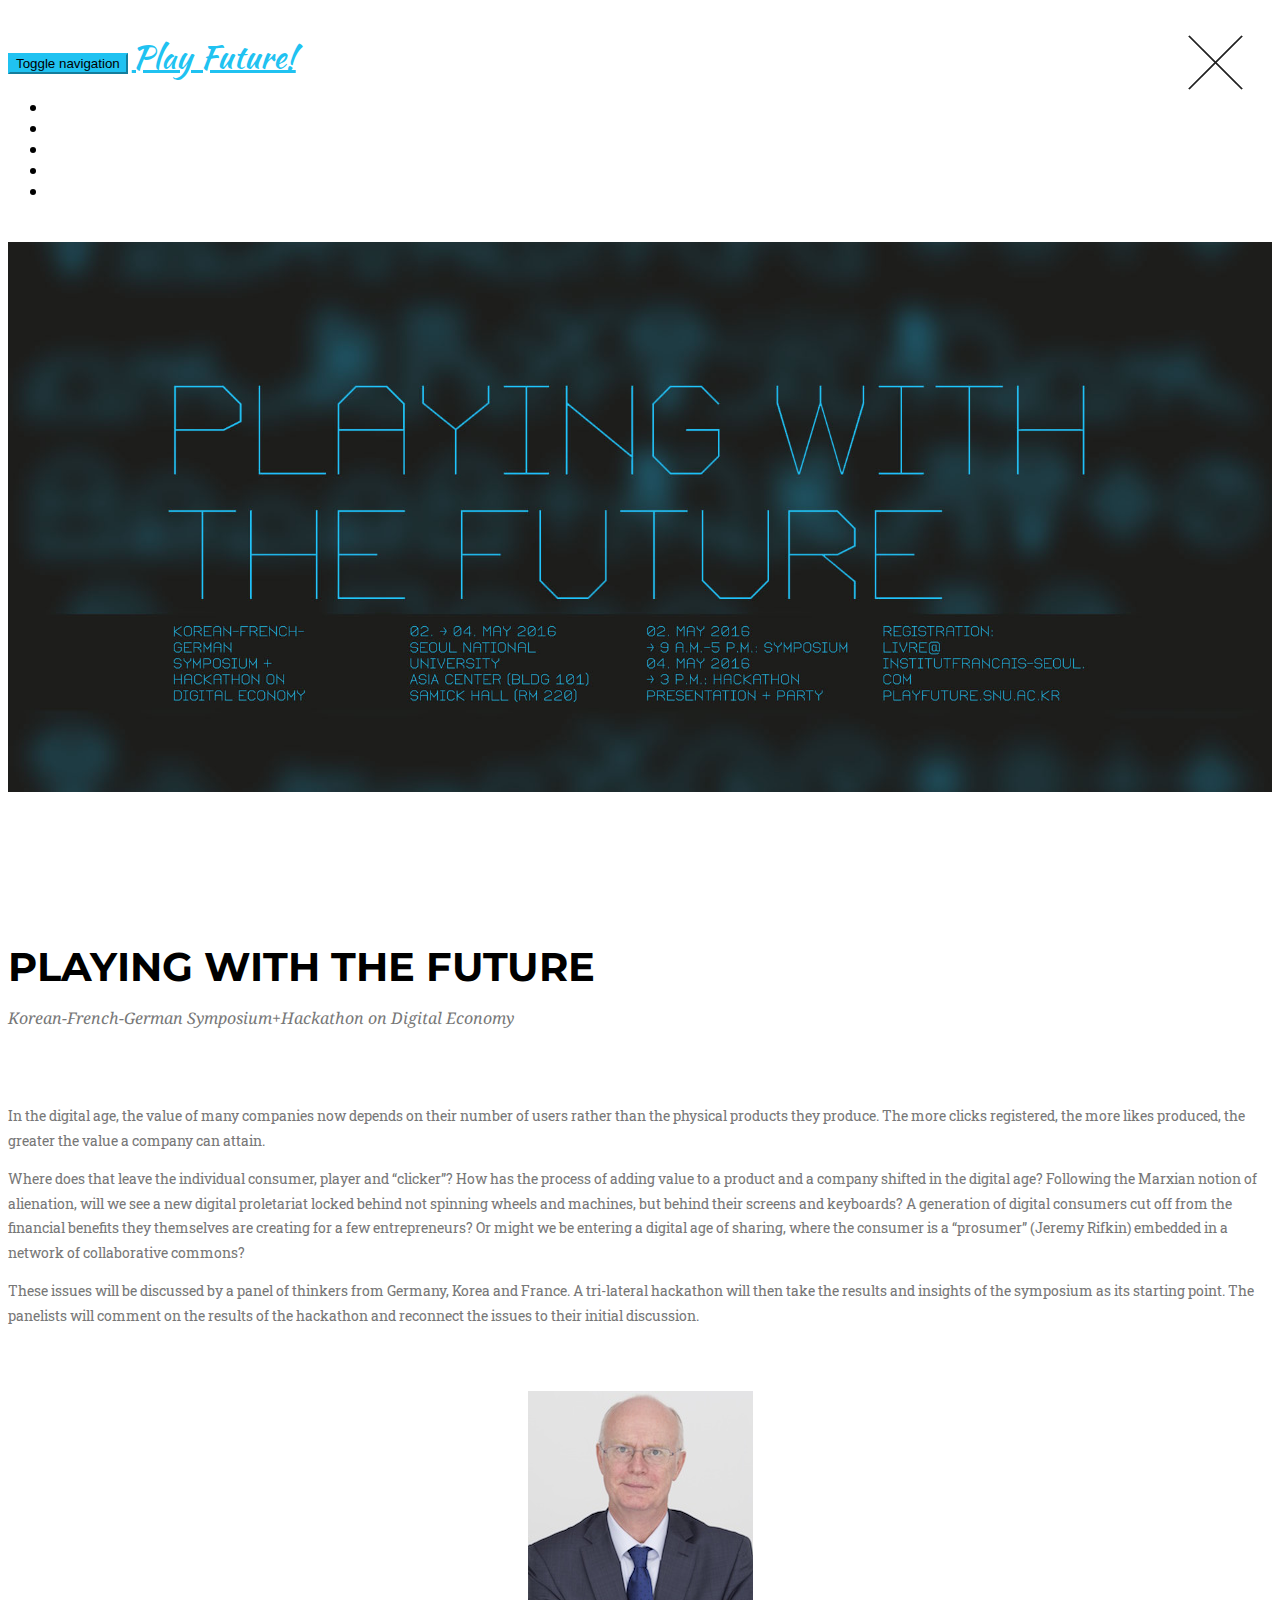
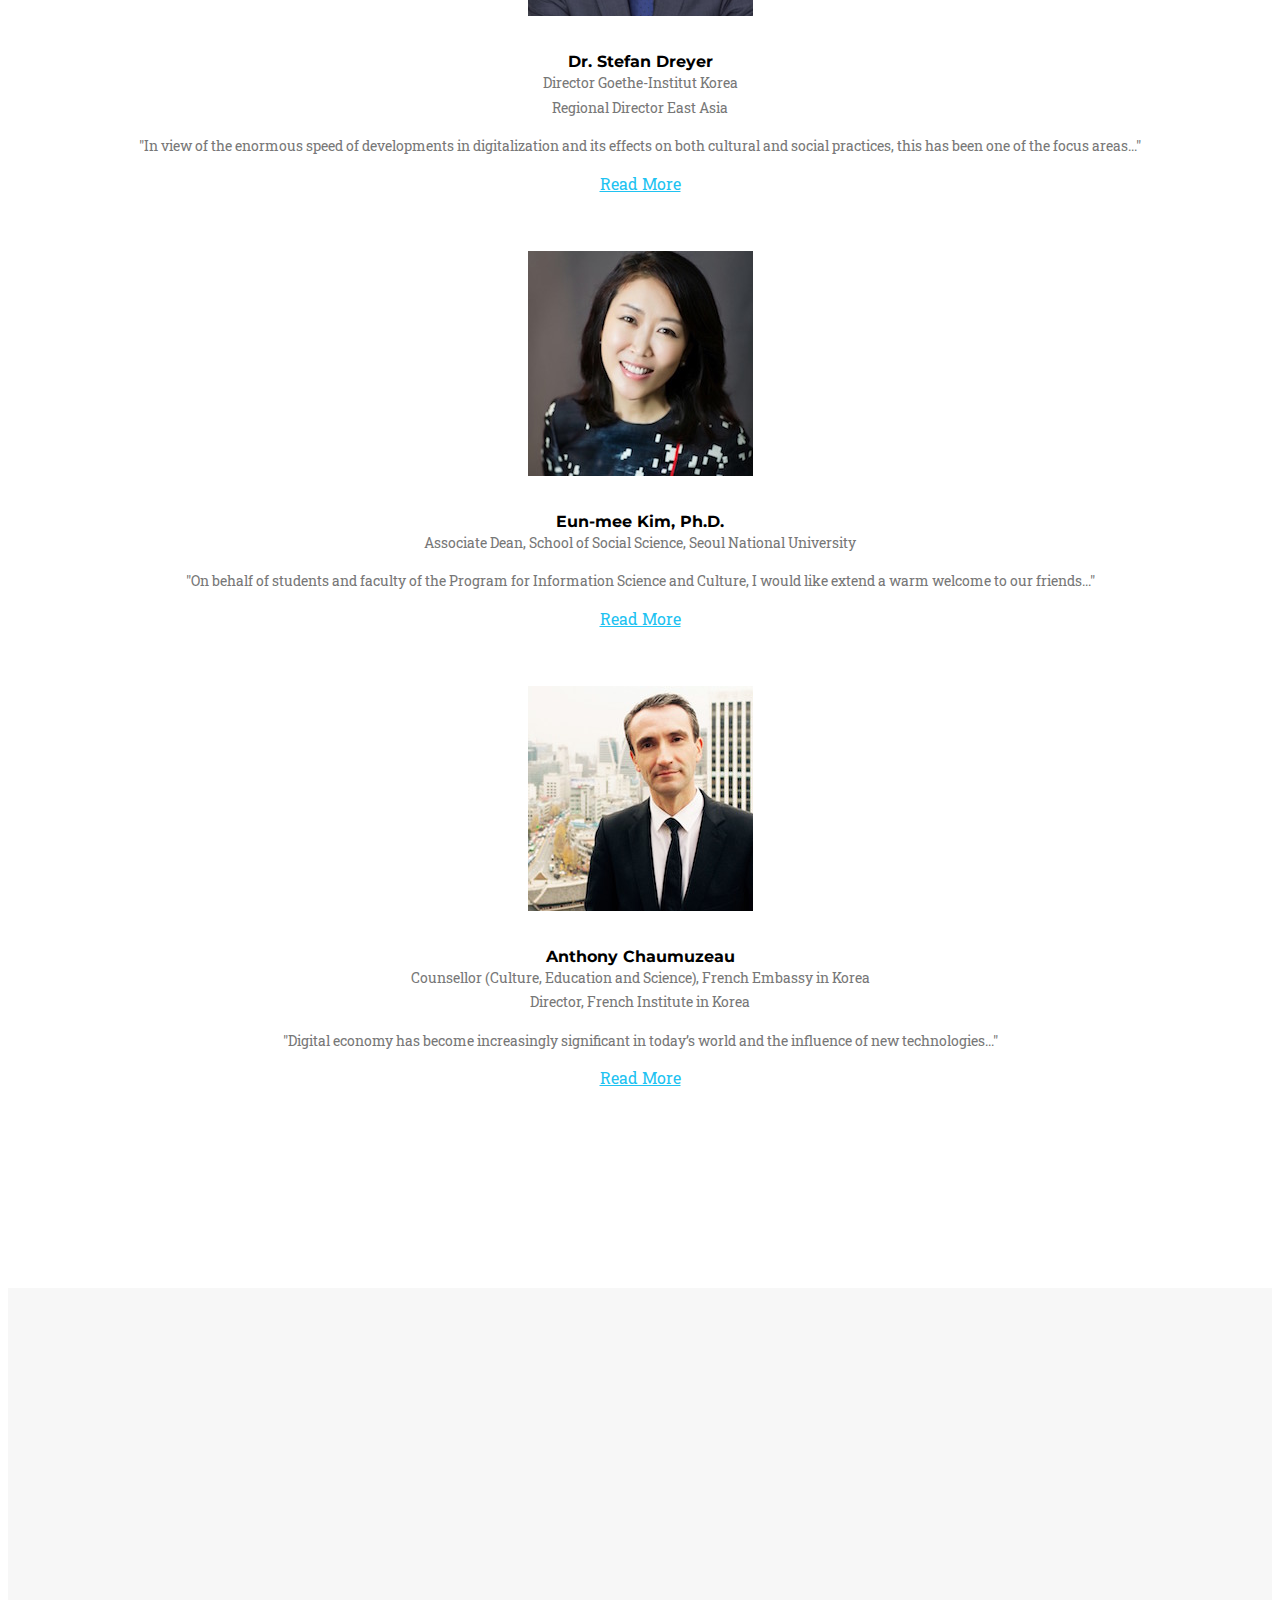
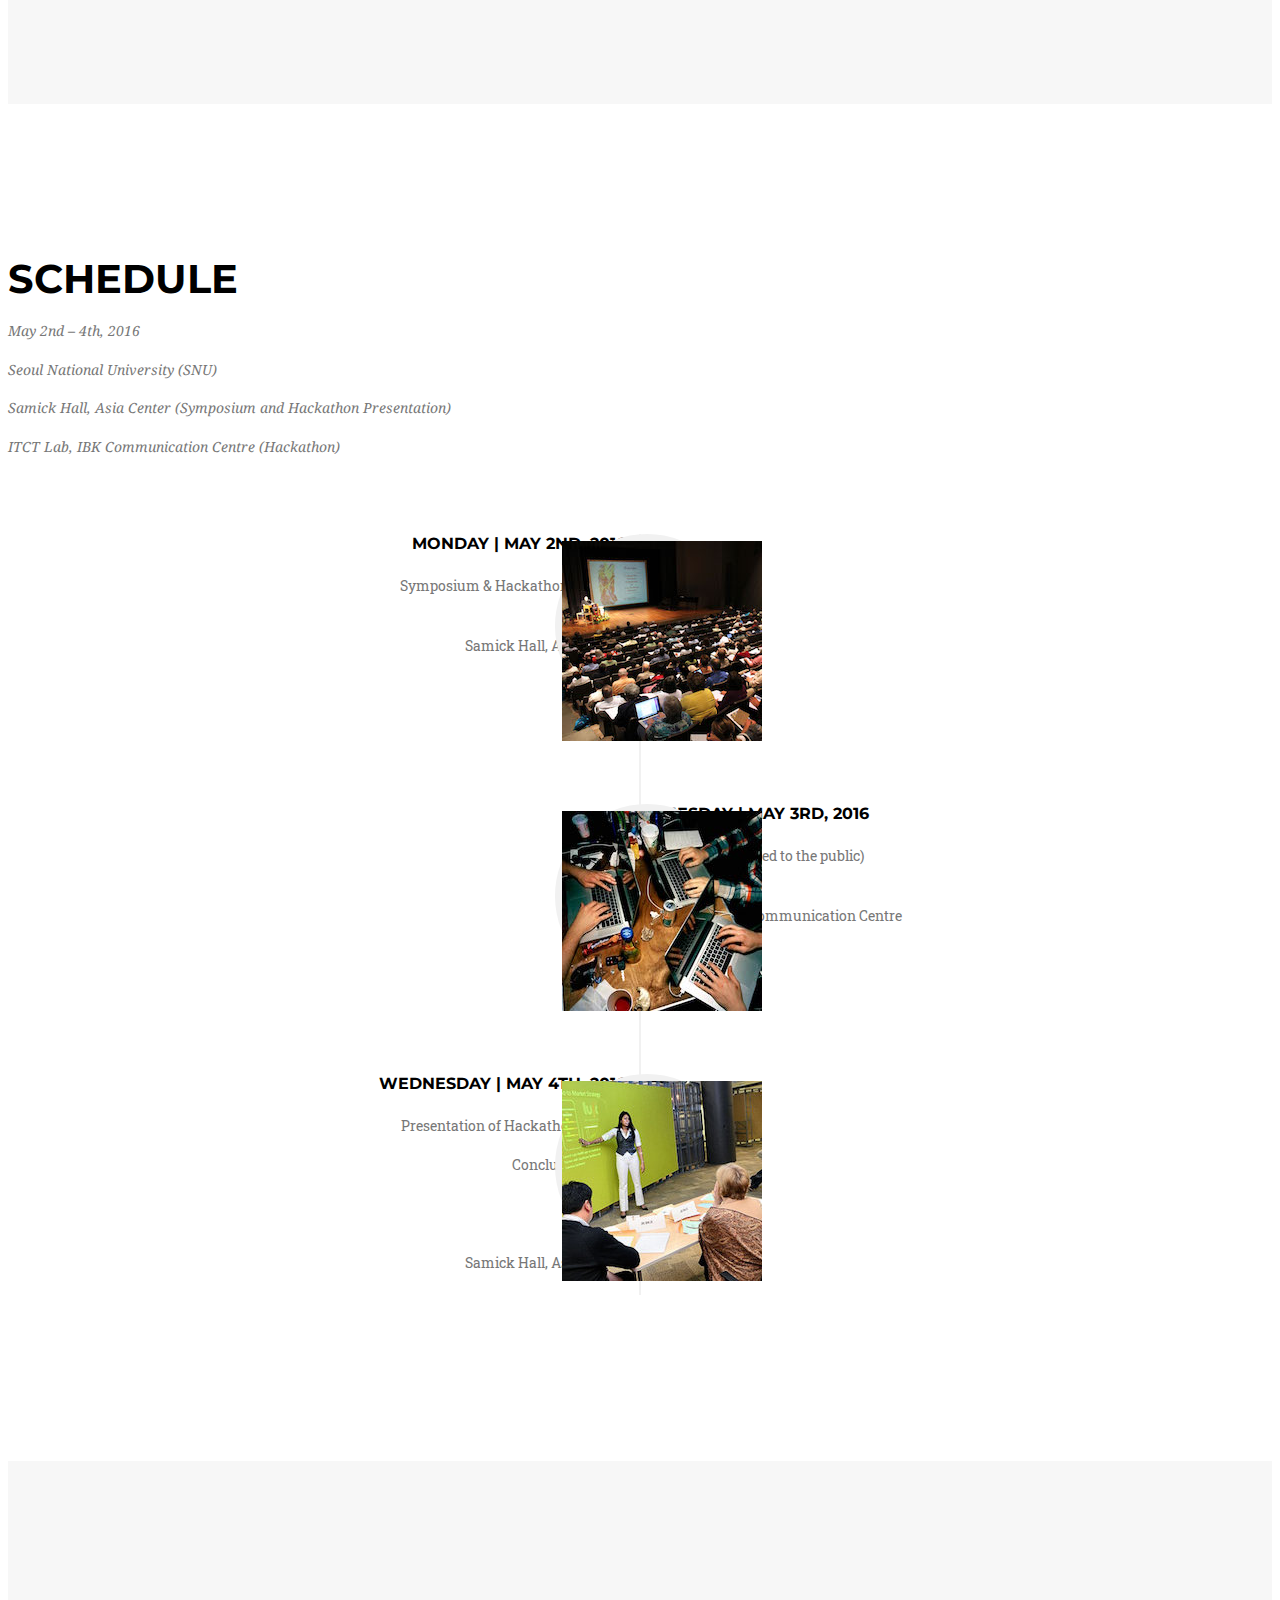
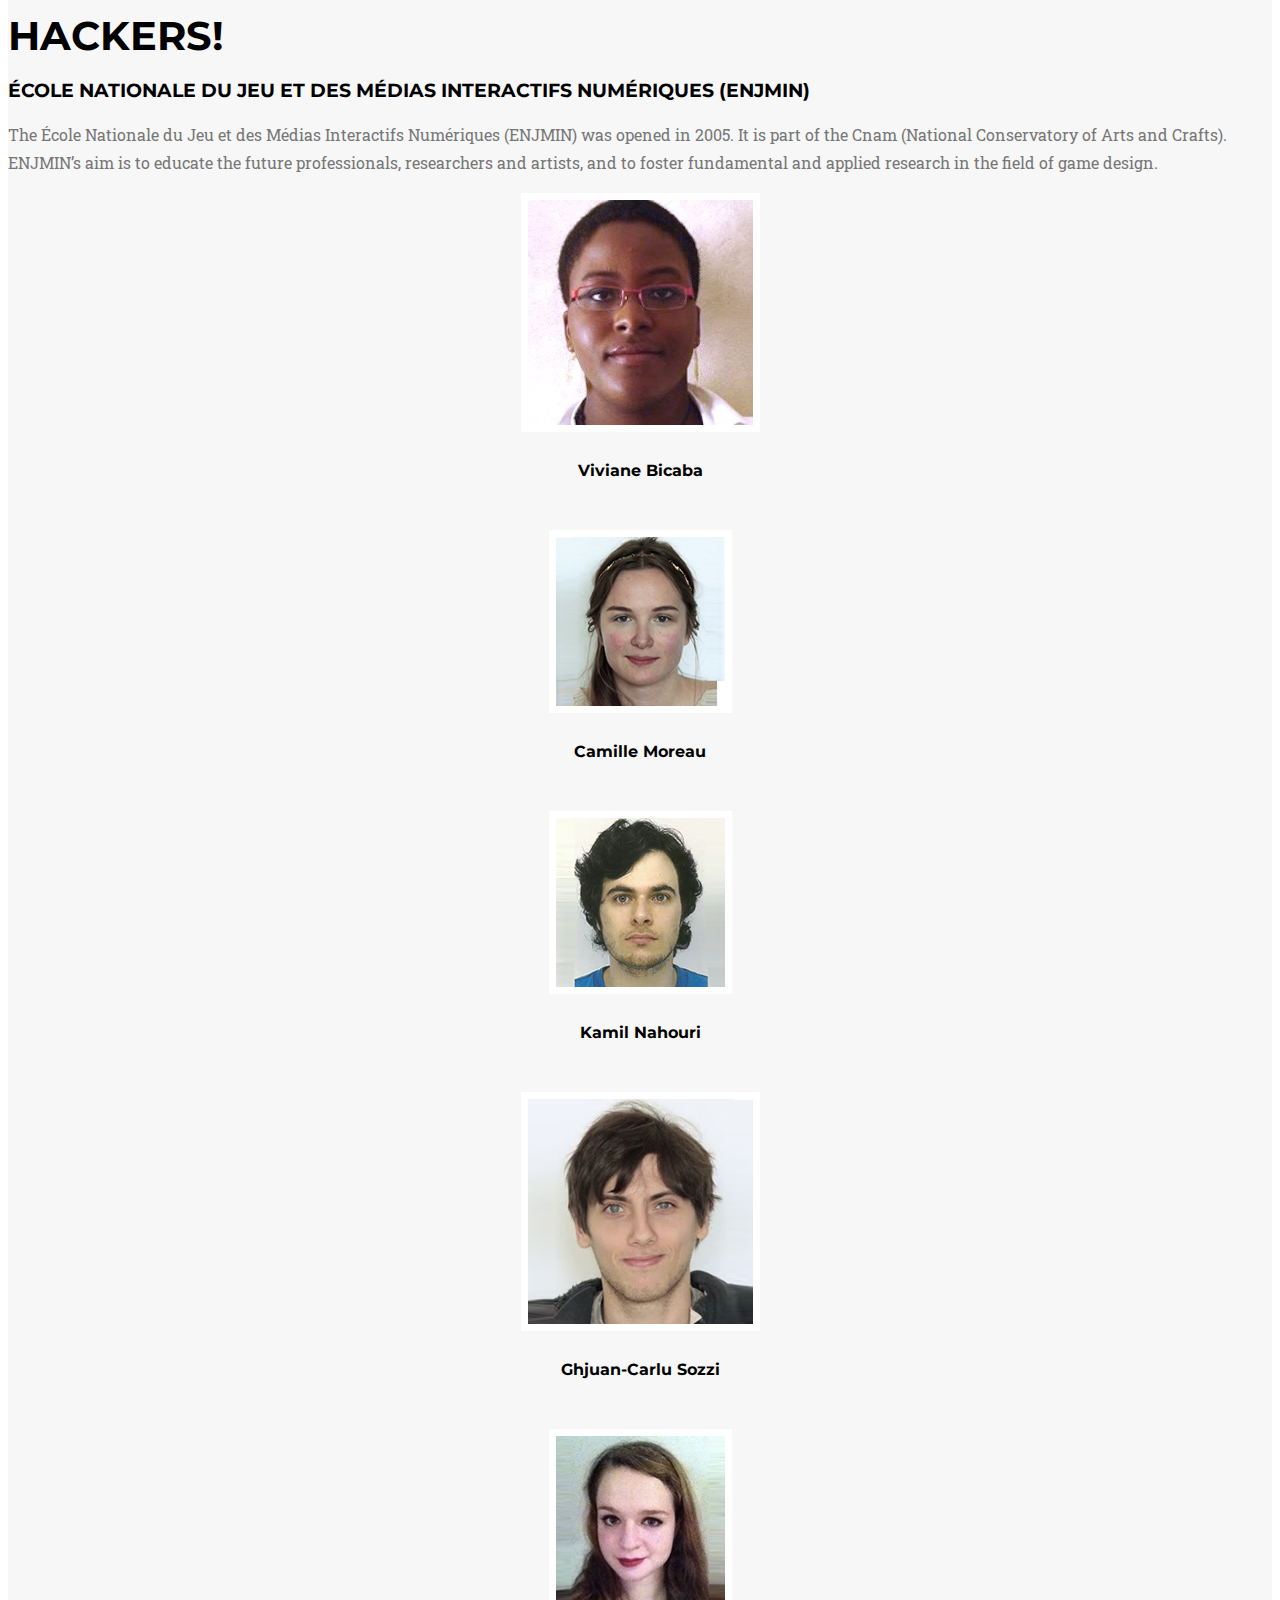
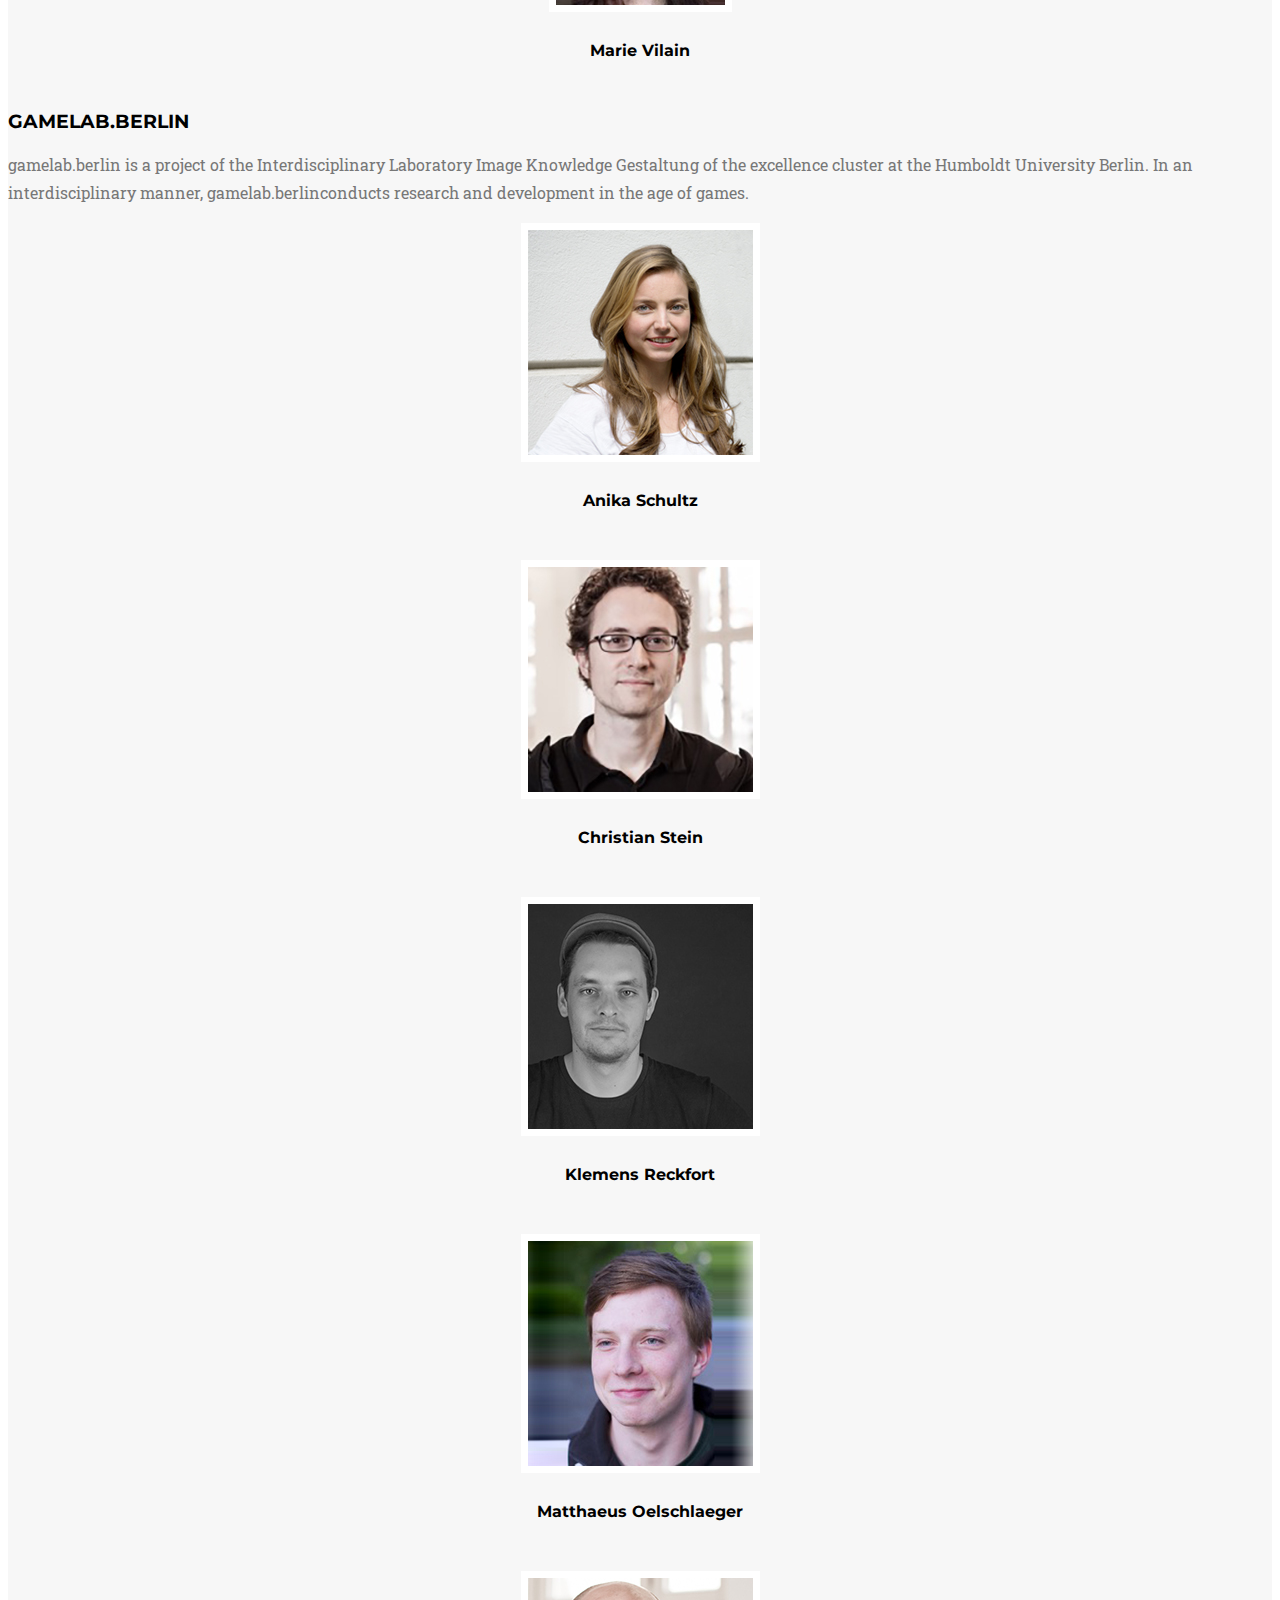
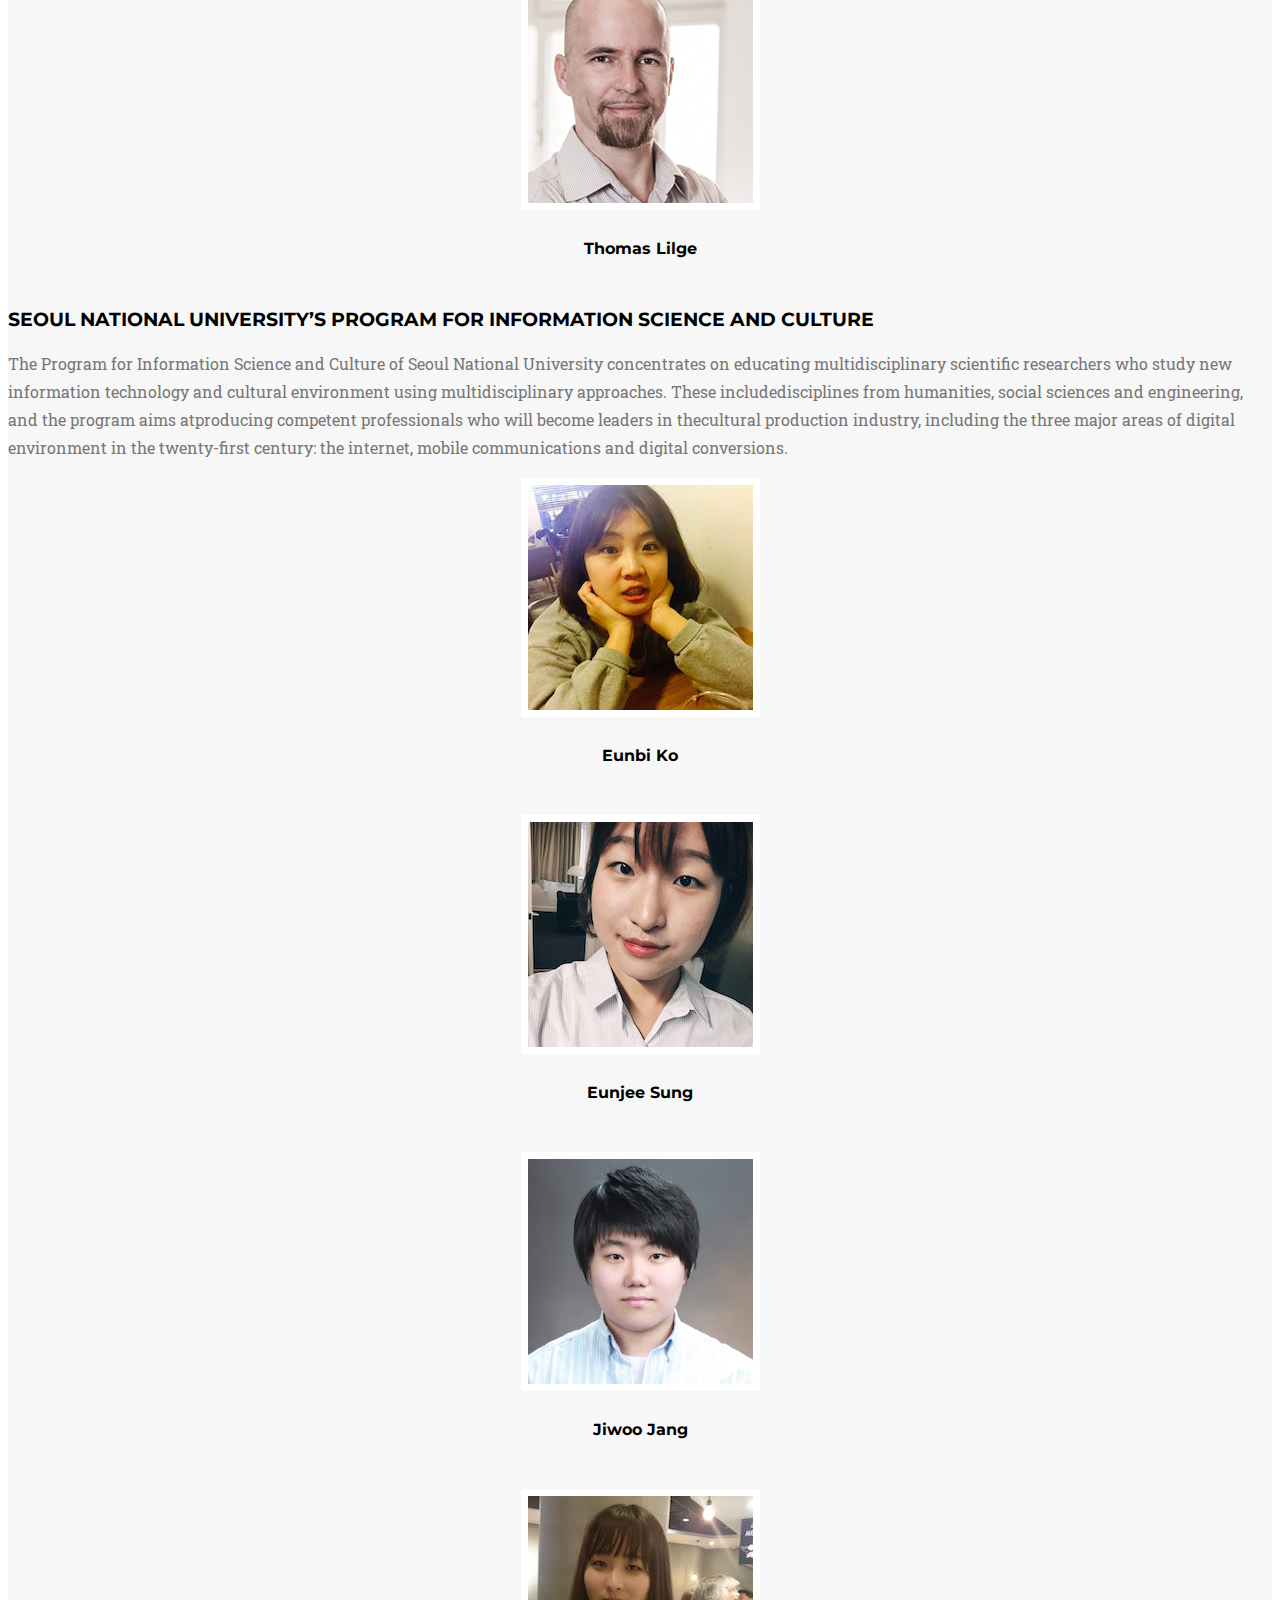
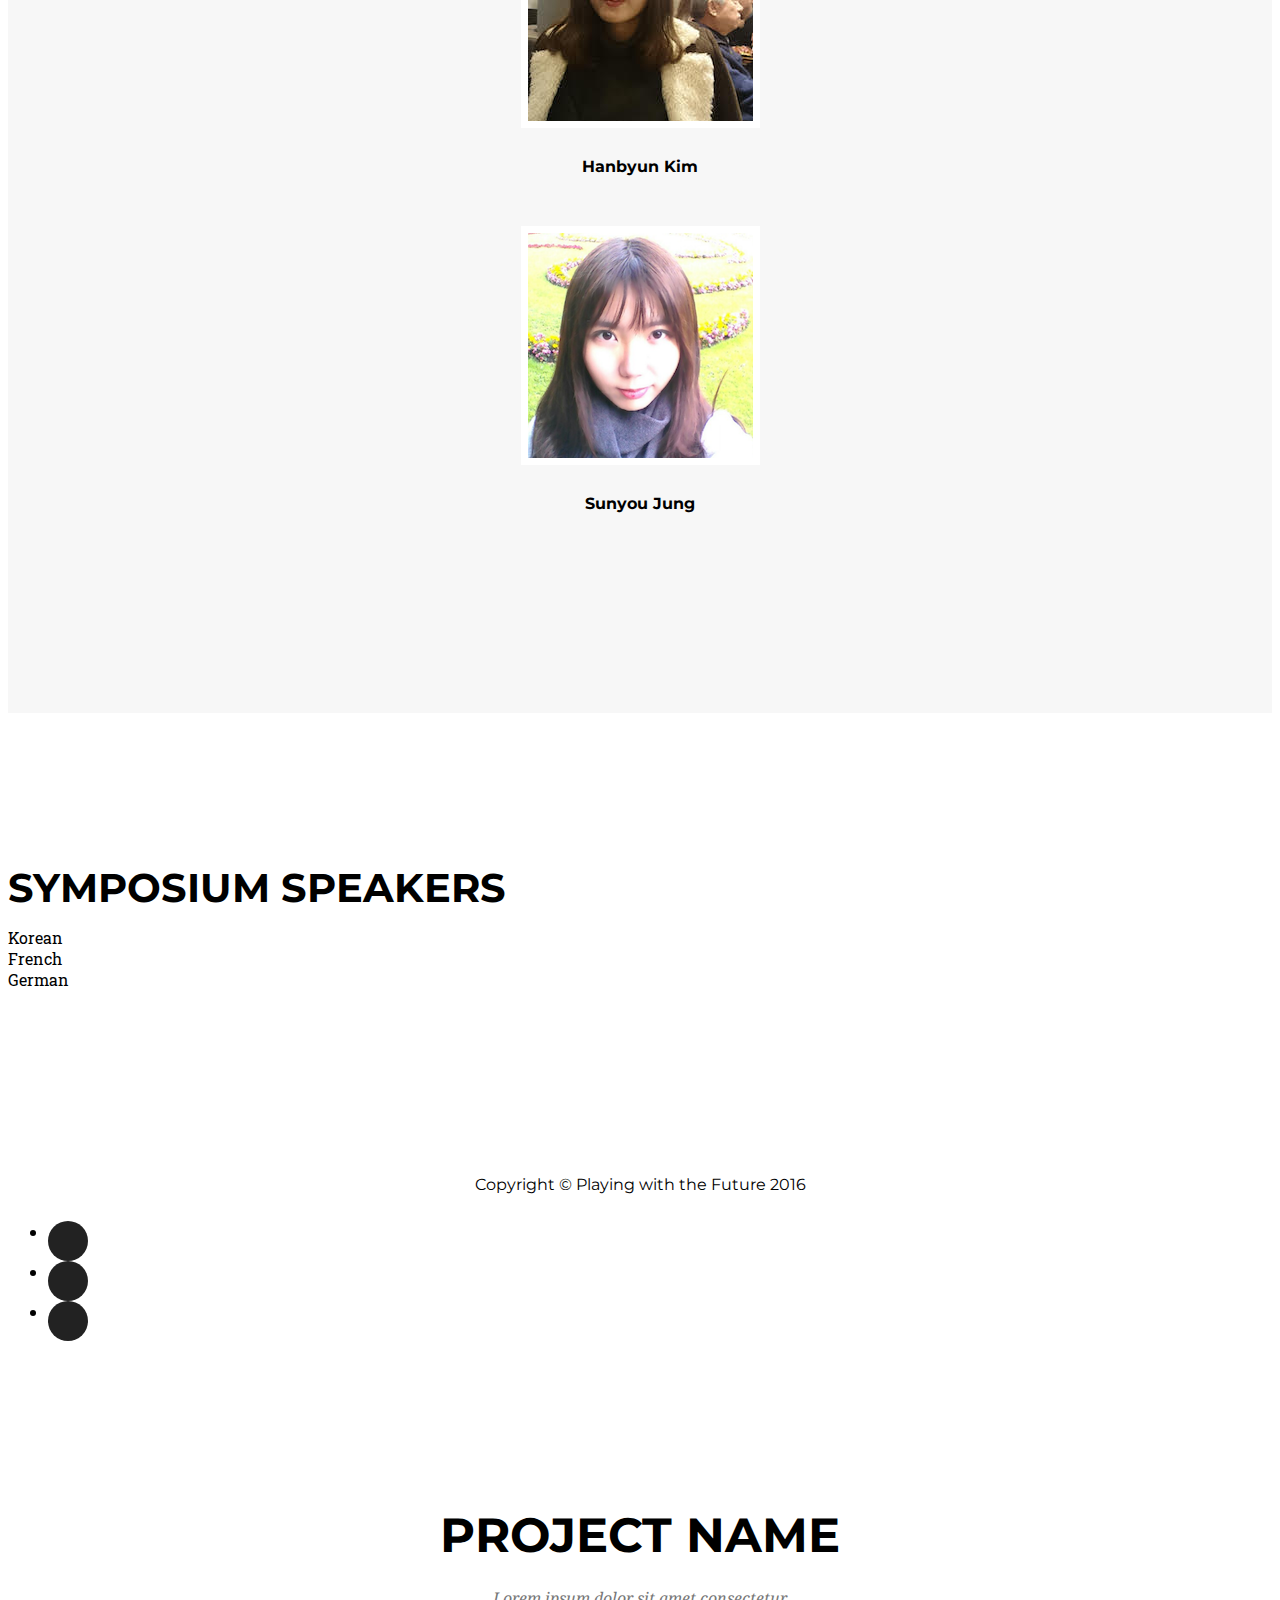
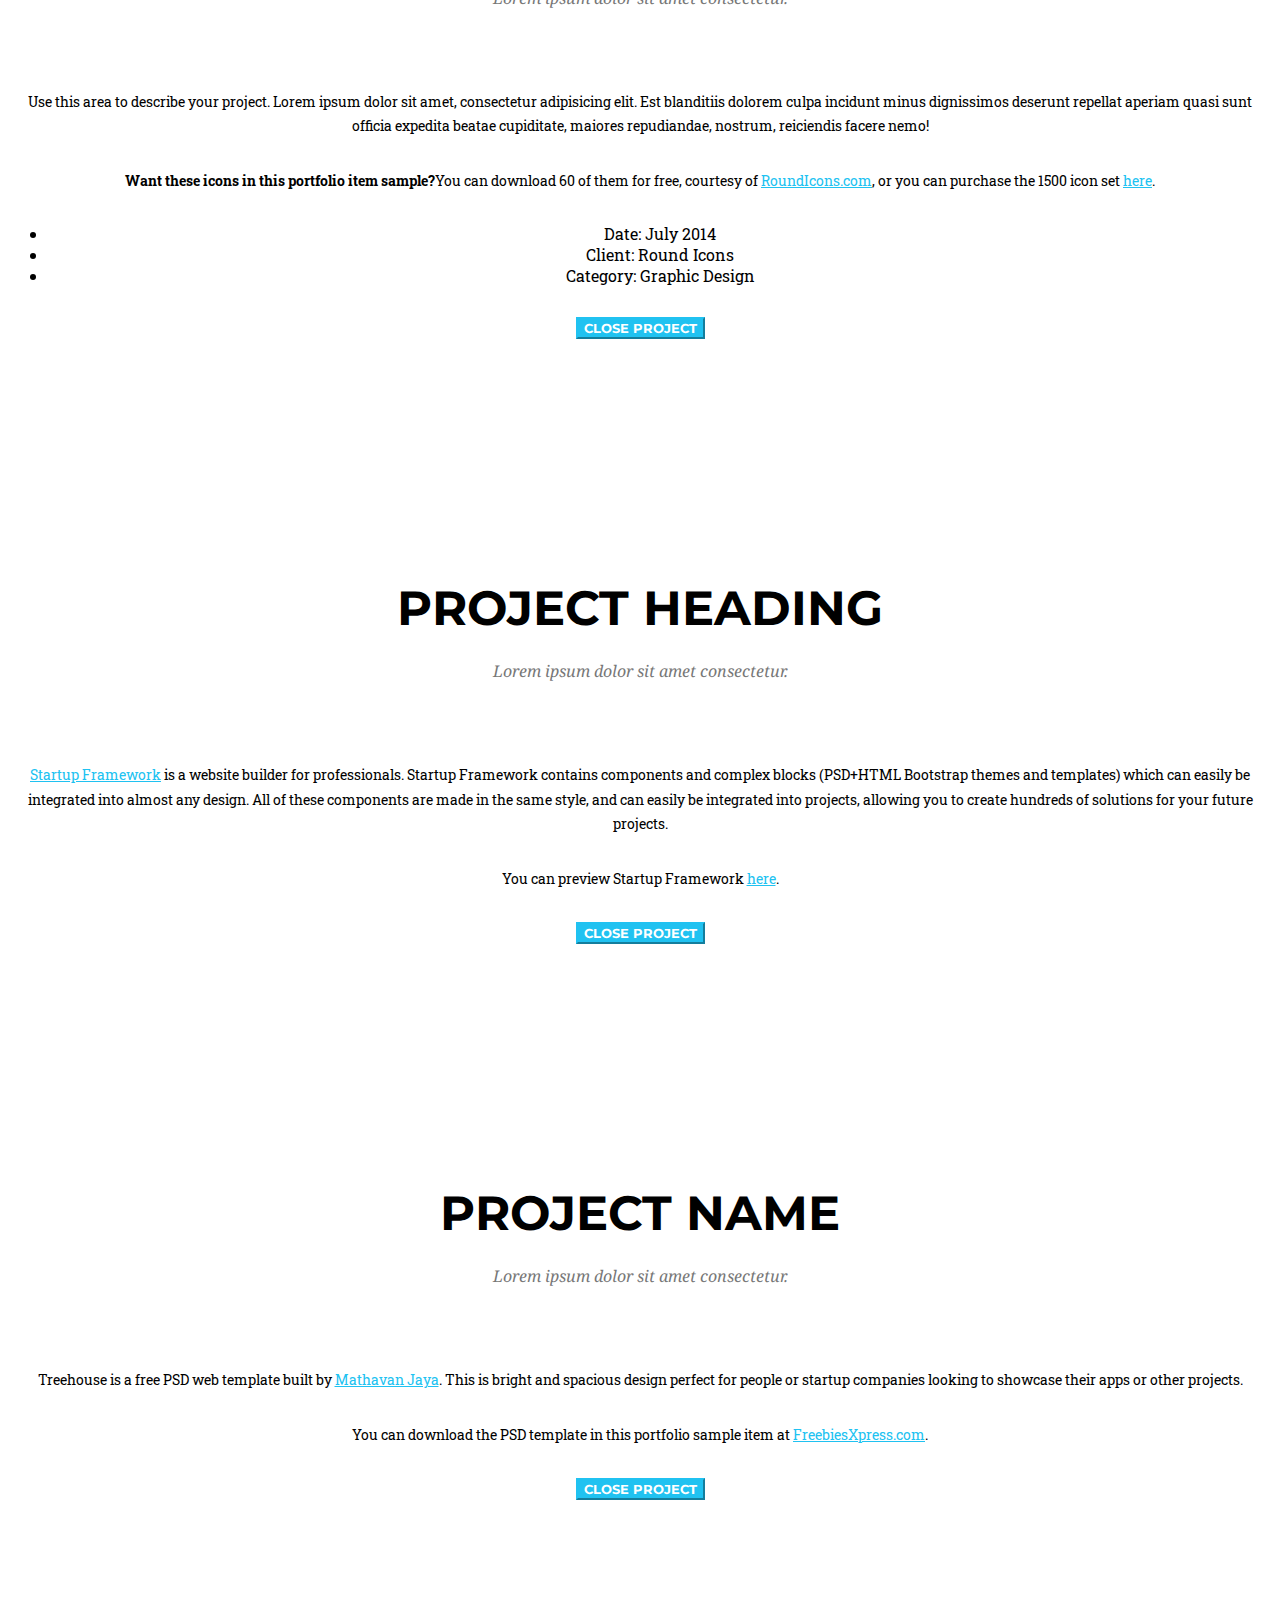
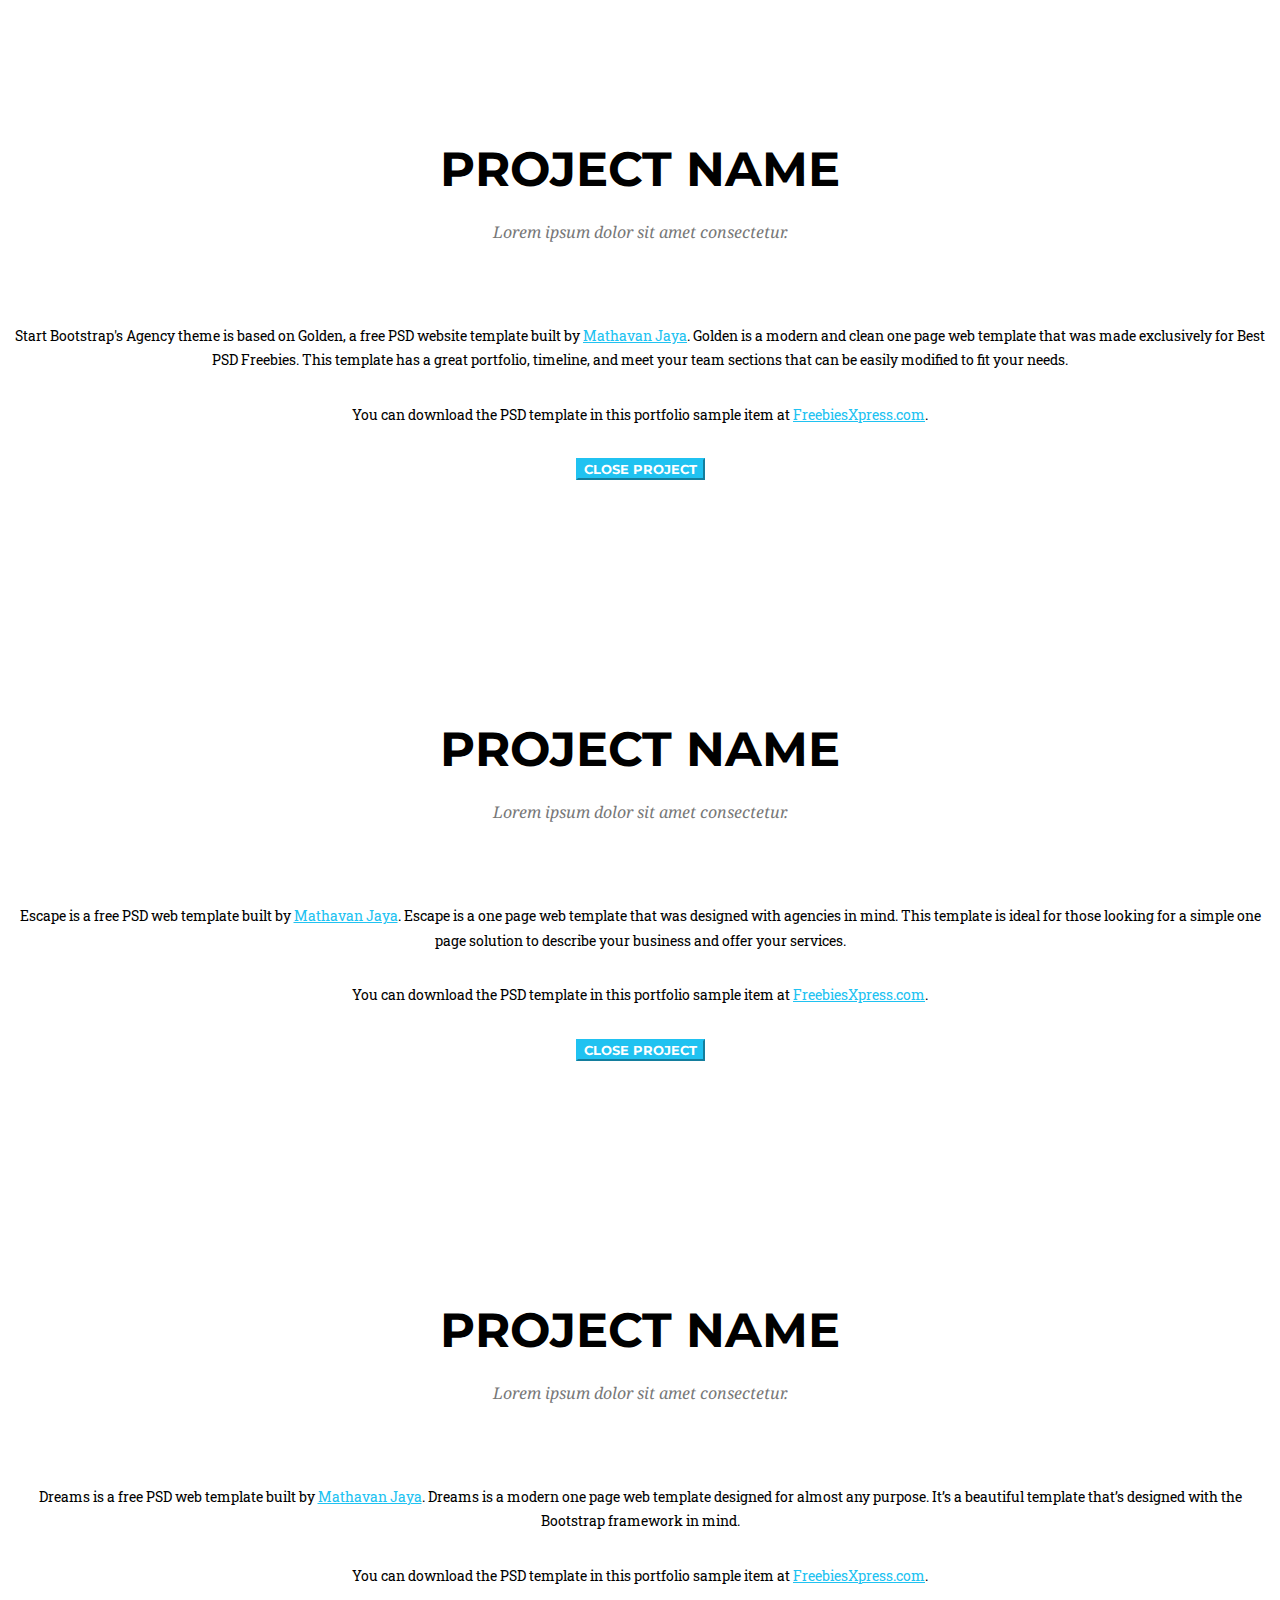
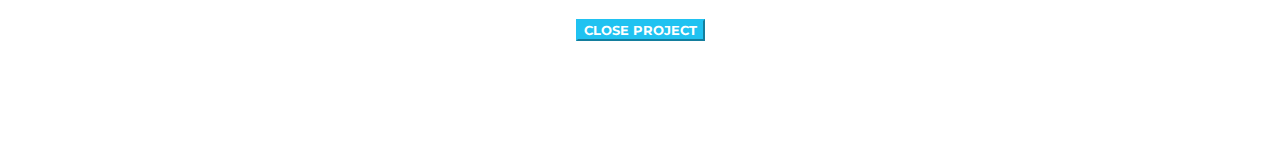
==== commit f0f4da1d: "updated layout" ====
--- a/index.html
+++ b/index.html
@@ -67,9 +67,9 @@
                     <li>
                         <a class="page-scroll" href="#speakers">Speakers</a>
                     </li>
-                    <li>
+                    <!-- <li>
                         <a class="page-scroll" href="#portfolio">Portfolio</a>
-                    </li>
+                    </li> -->
                 </ul>
             </div>
             <!-- /.navbar-collapse -->
@@ -441,7 +441,7 @@
     </section>
 
     <!-- Portfolio Grid Section -->
-    <section id="portfolio" class="bg-light-gray">
+    <!-- <section id="portfolio" class="bg-light-gray">
         <div class="container">
             <div class="row">
                 <div class="col-lg-12 text-center">
@@ -536,7 +536,7 @@
                 </div>
             </div>
         </div>
-    </section>
+    </section> -->
 
     <footer>
         <div class="container">
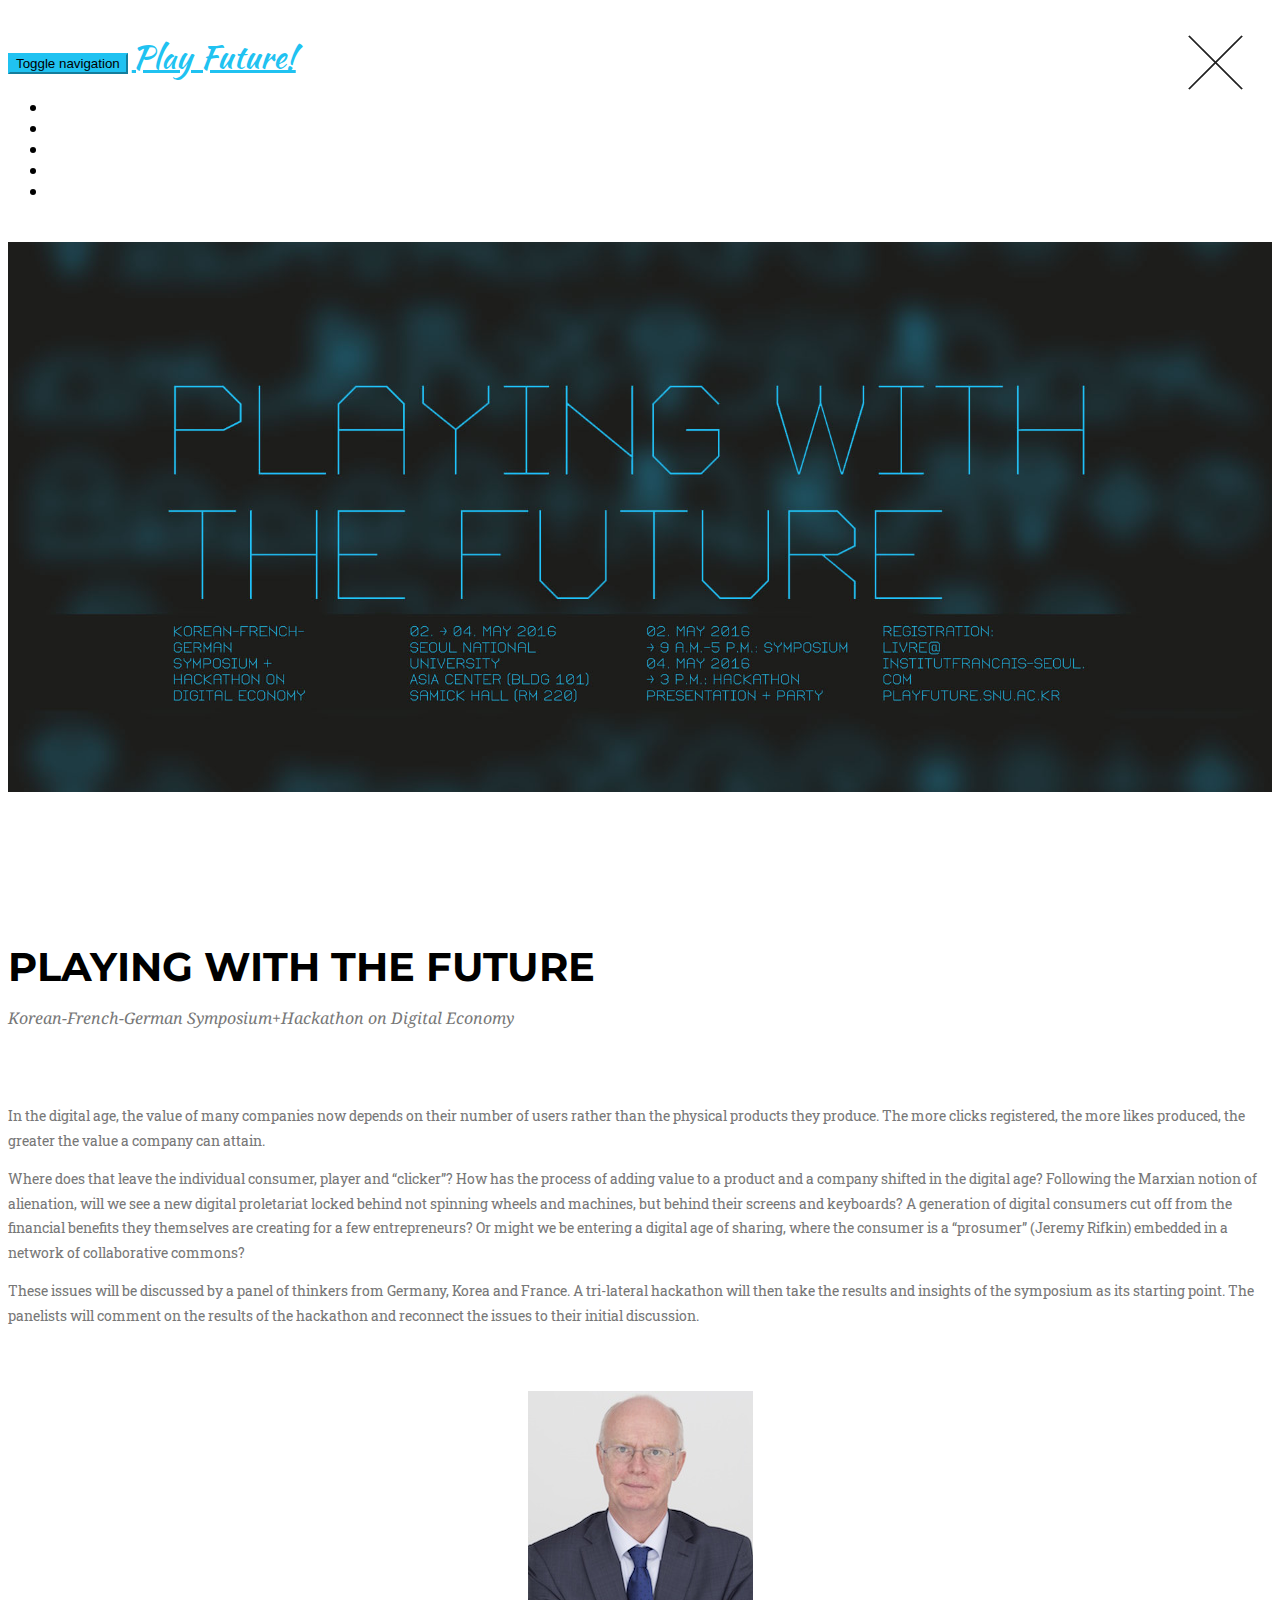
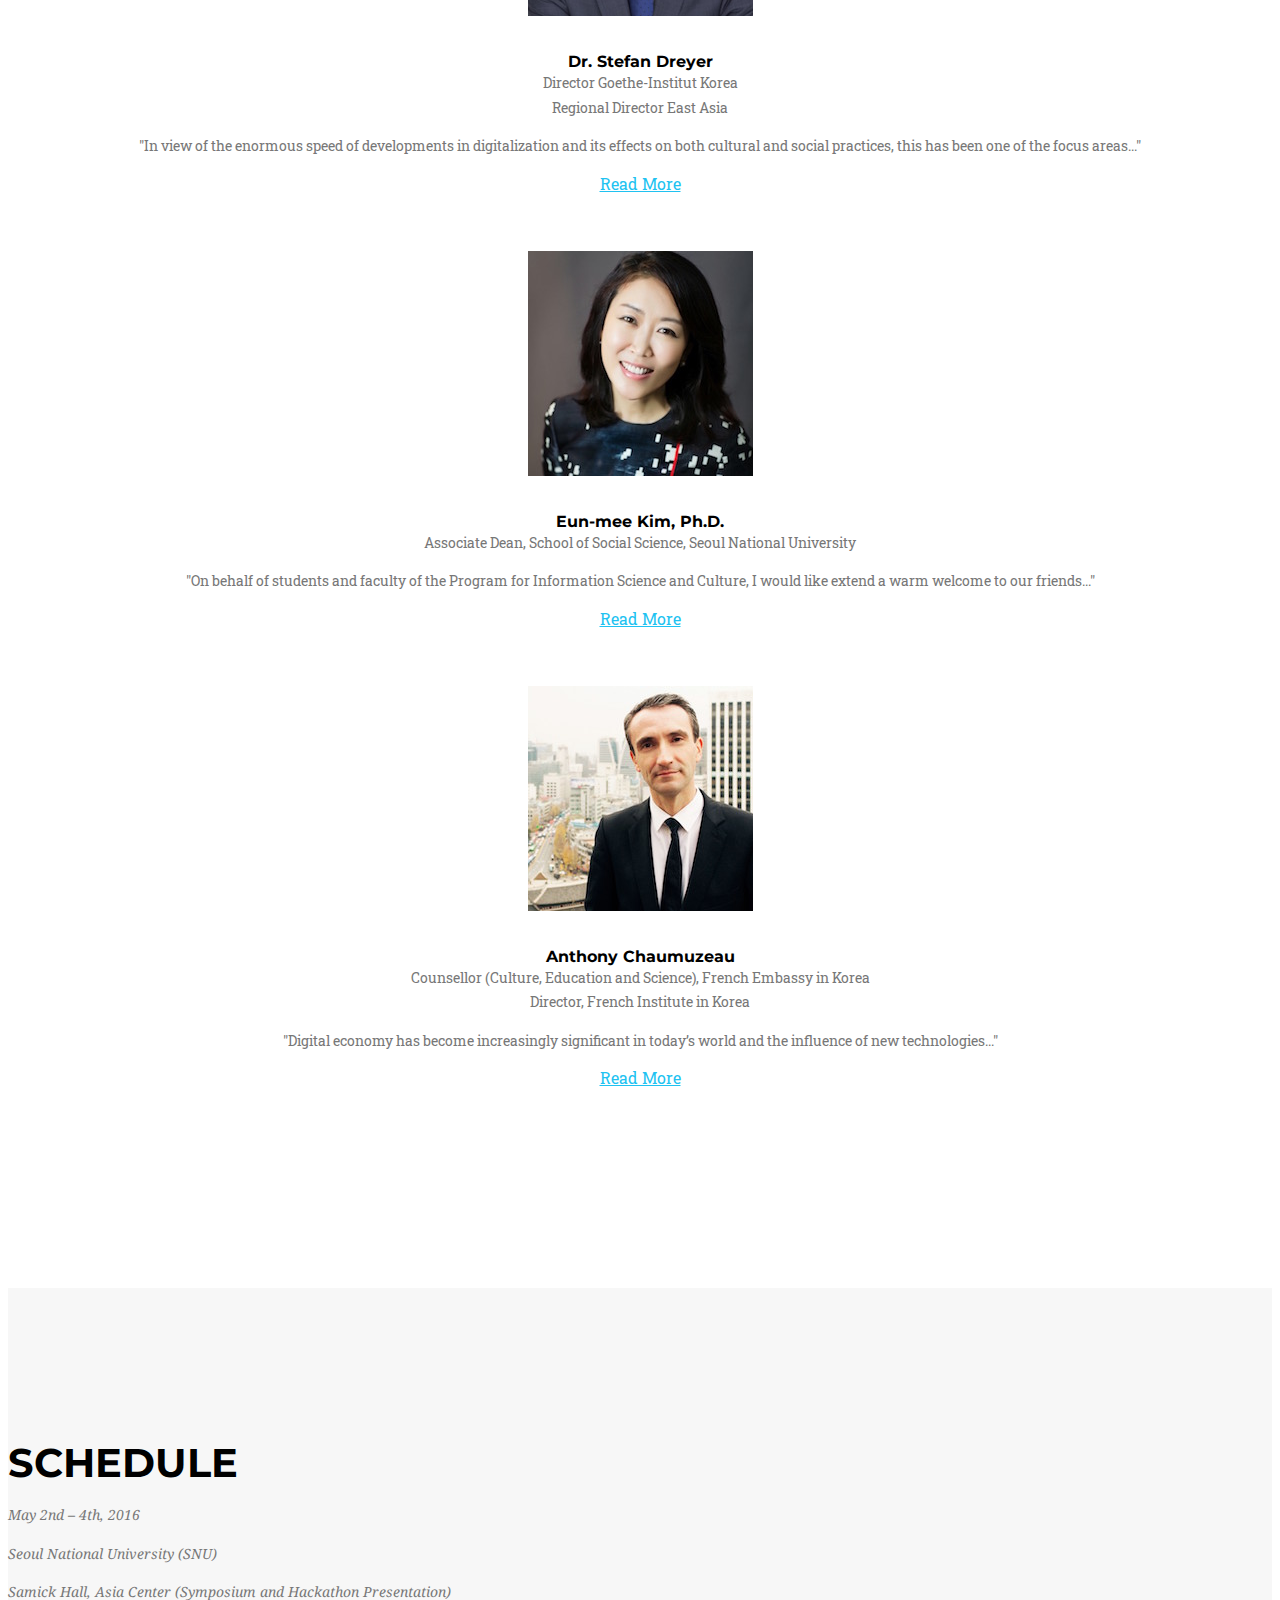
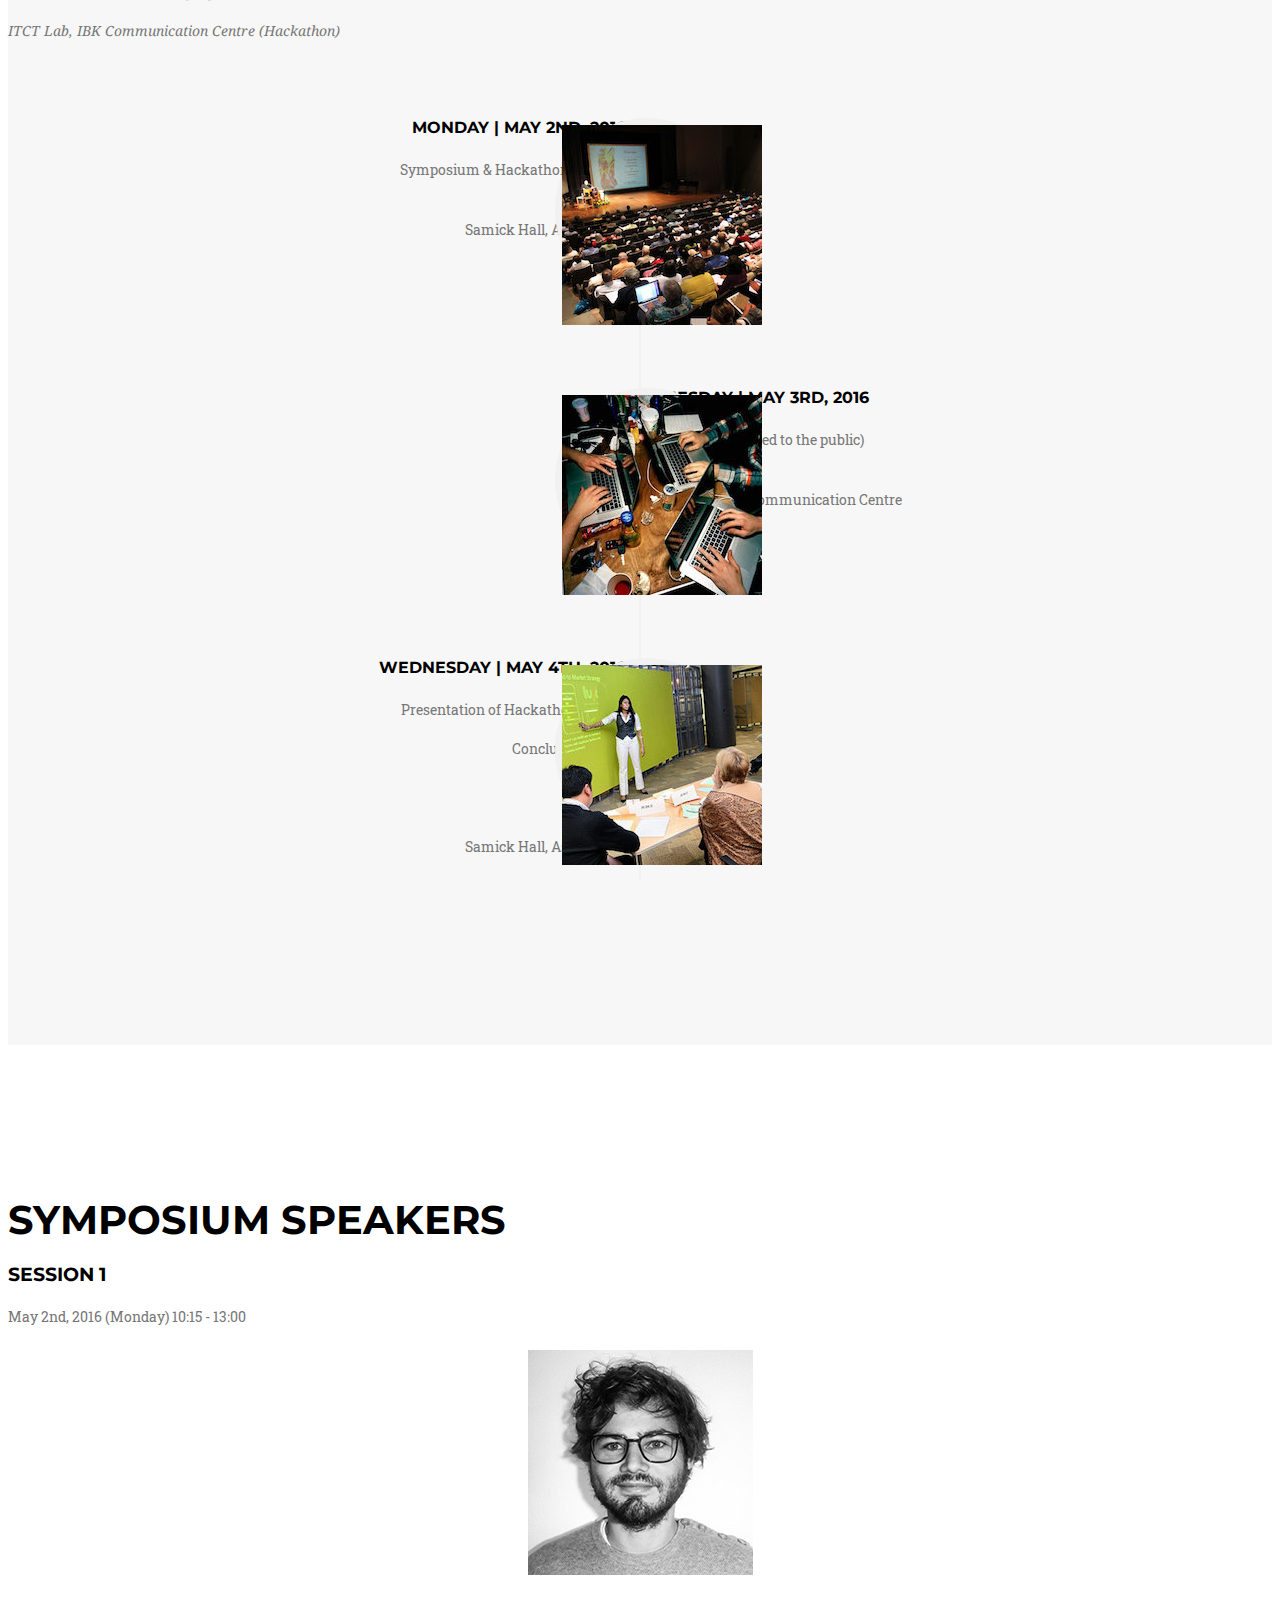
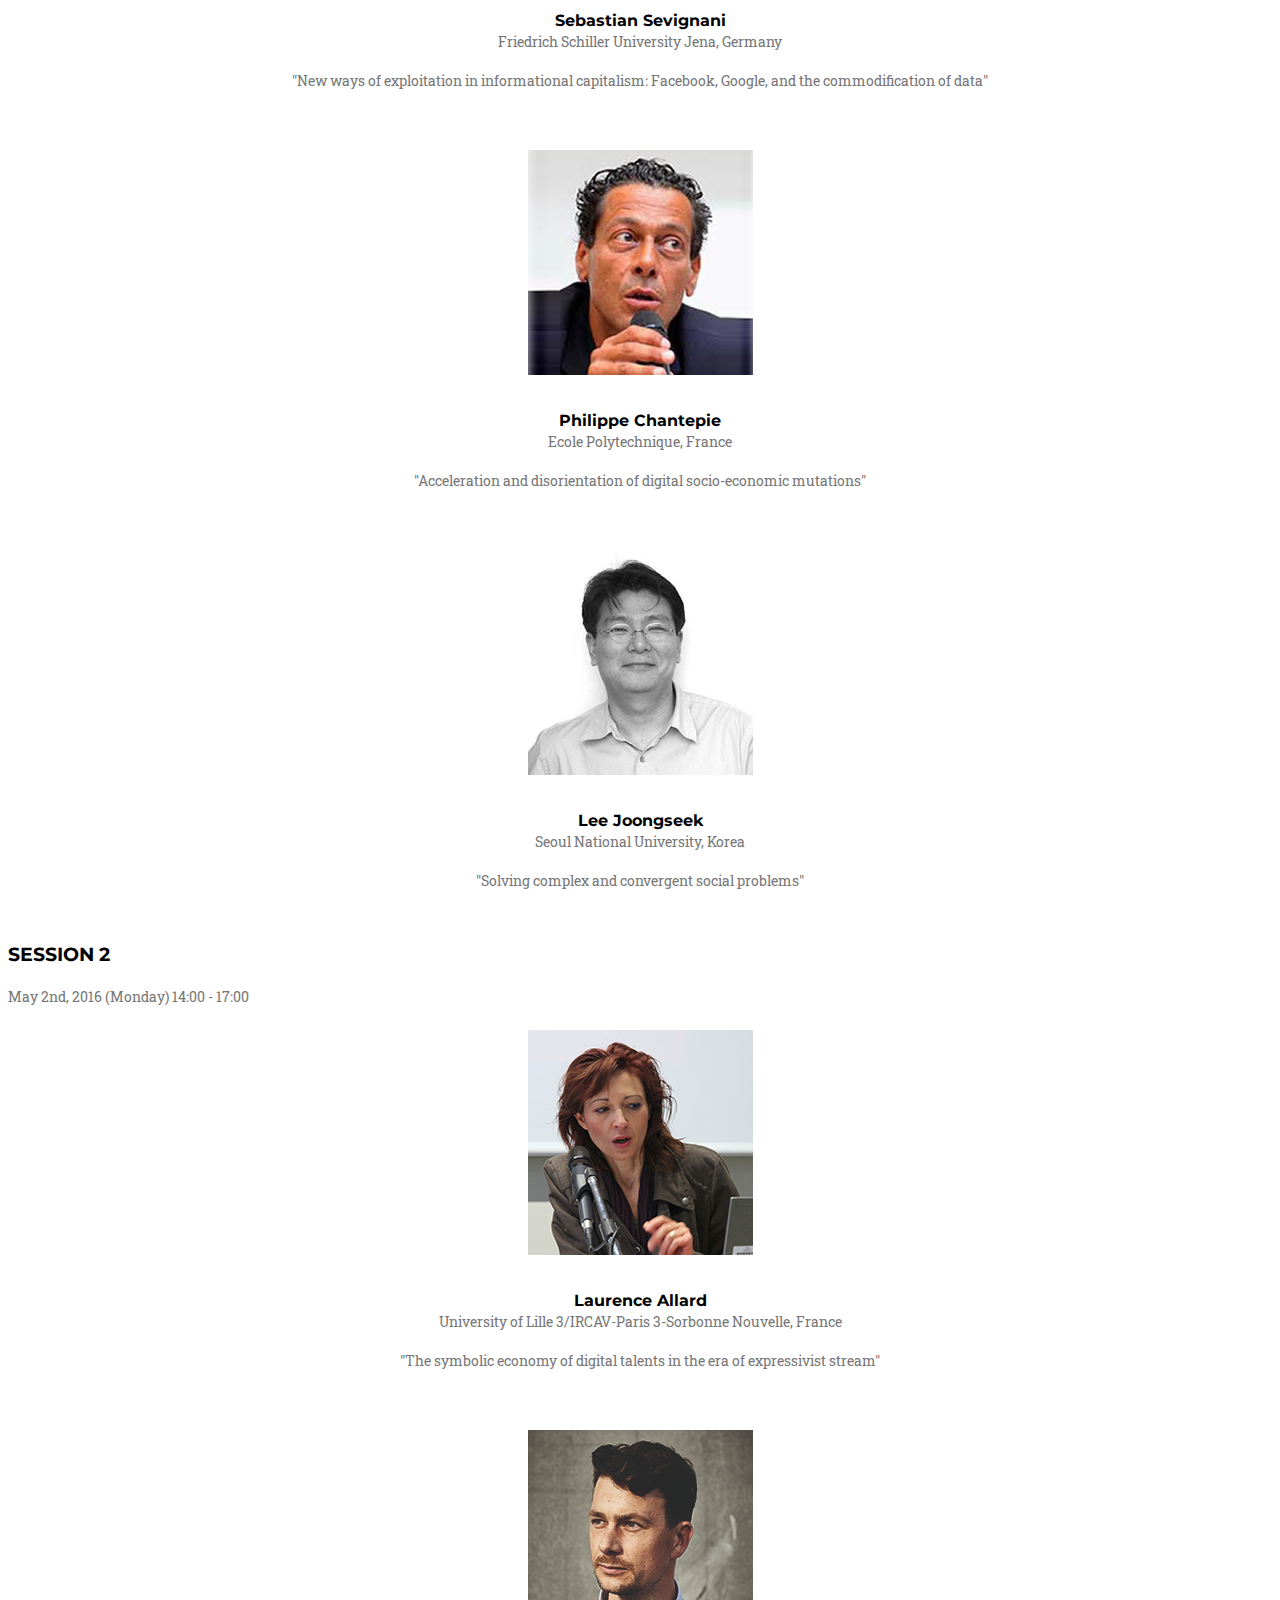
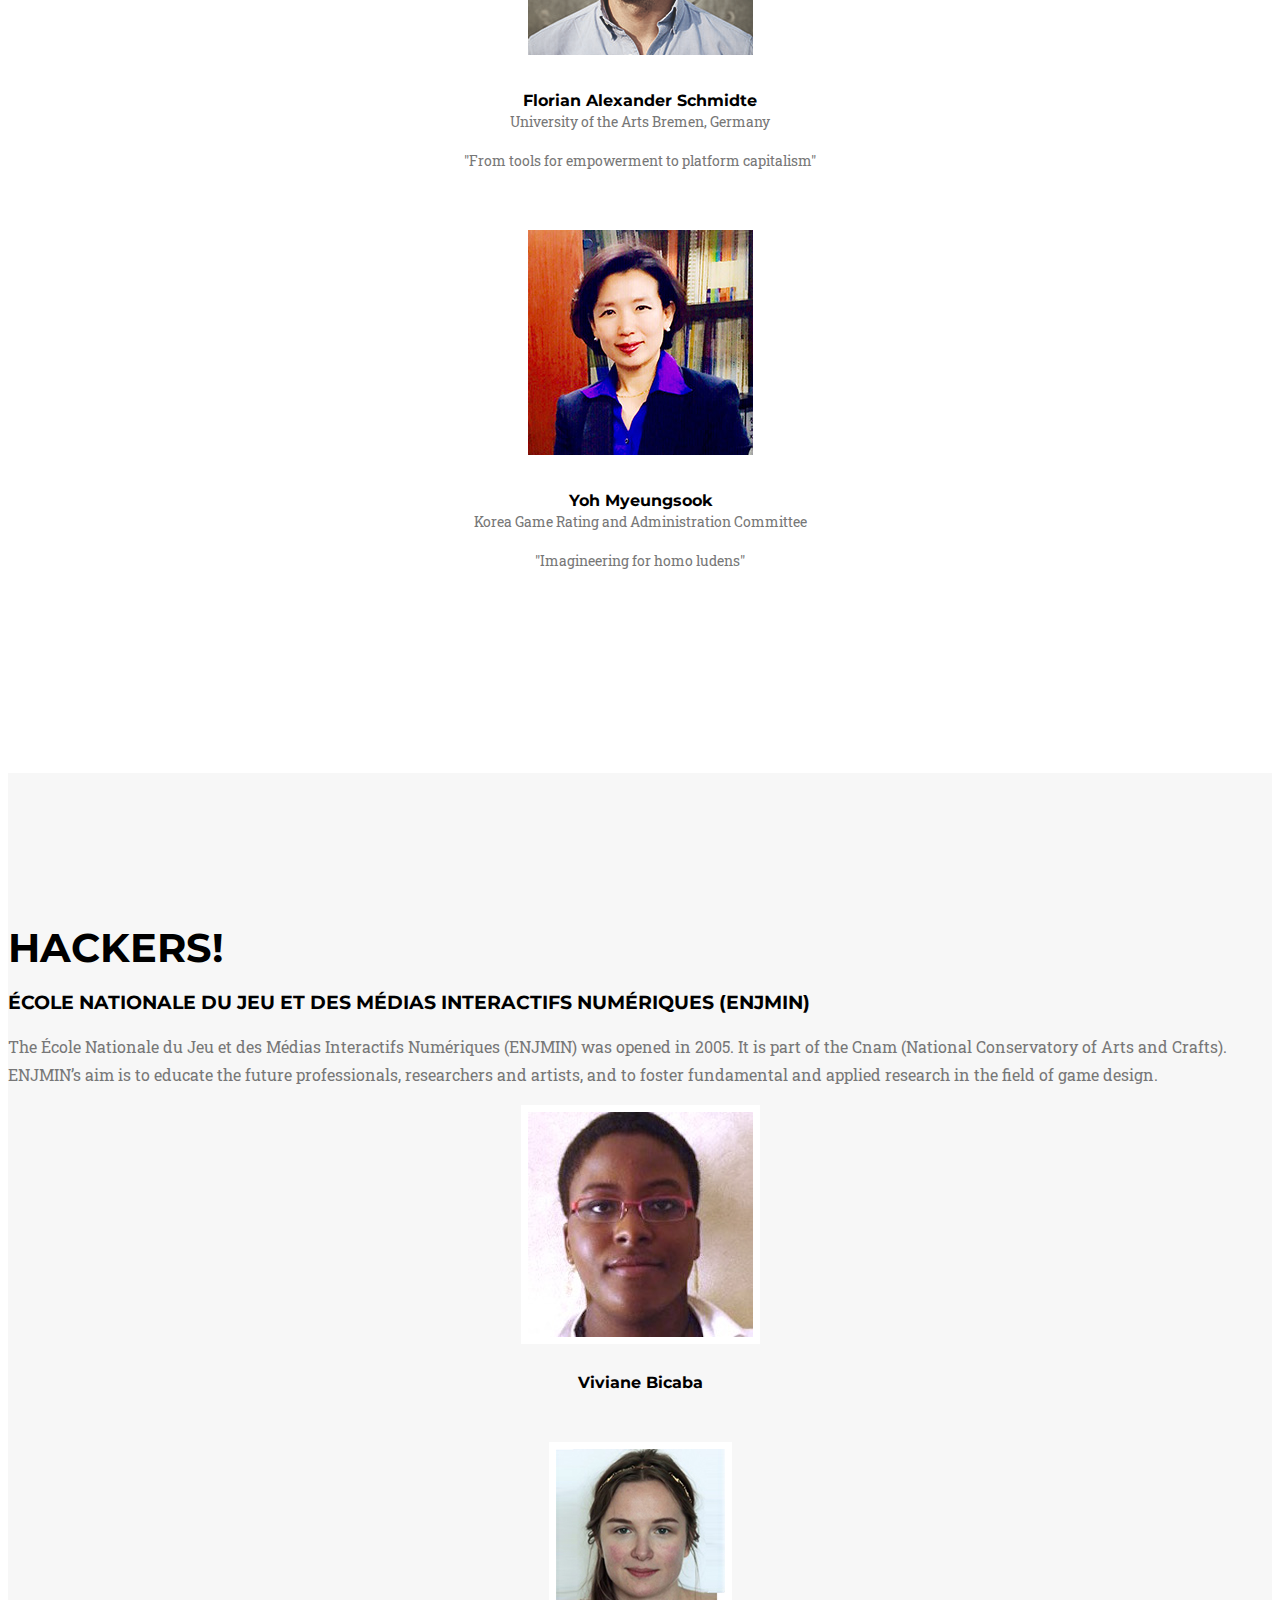
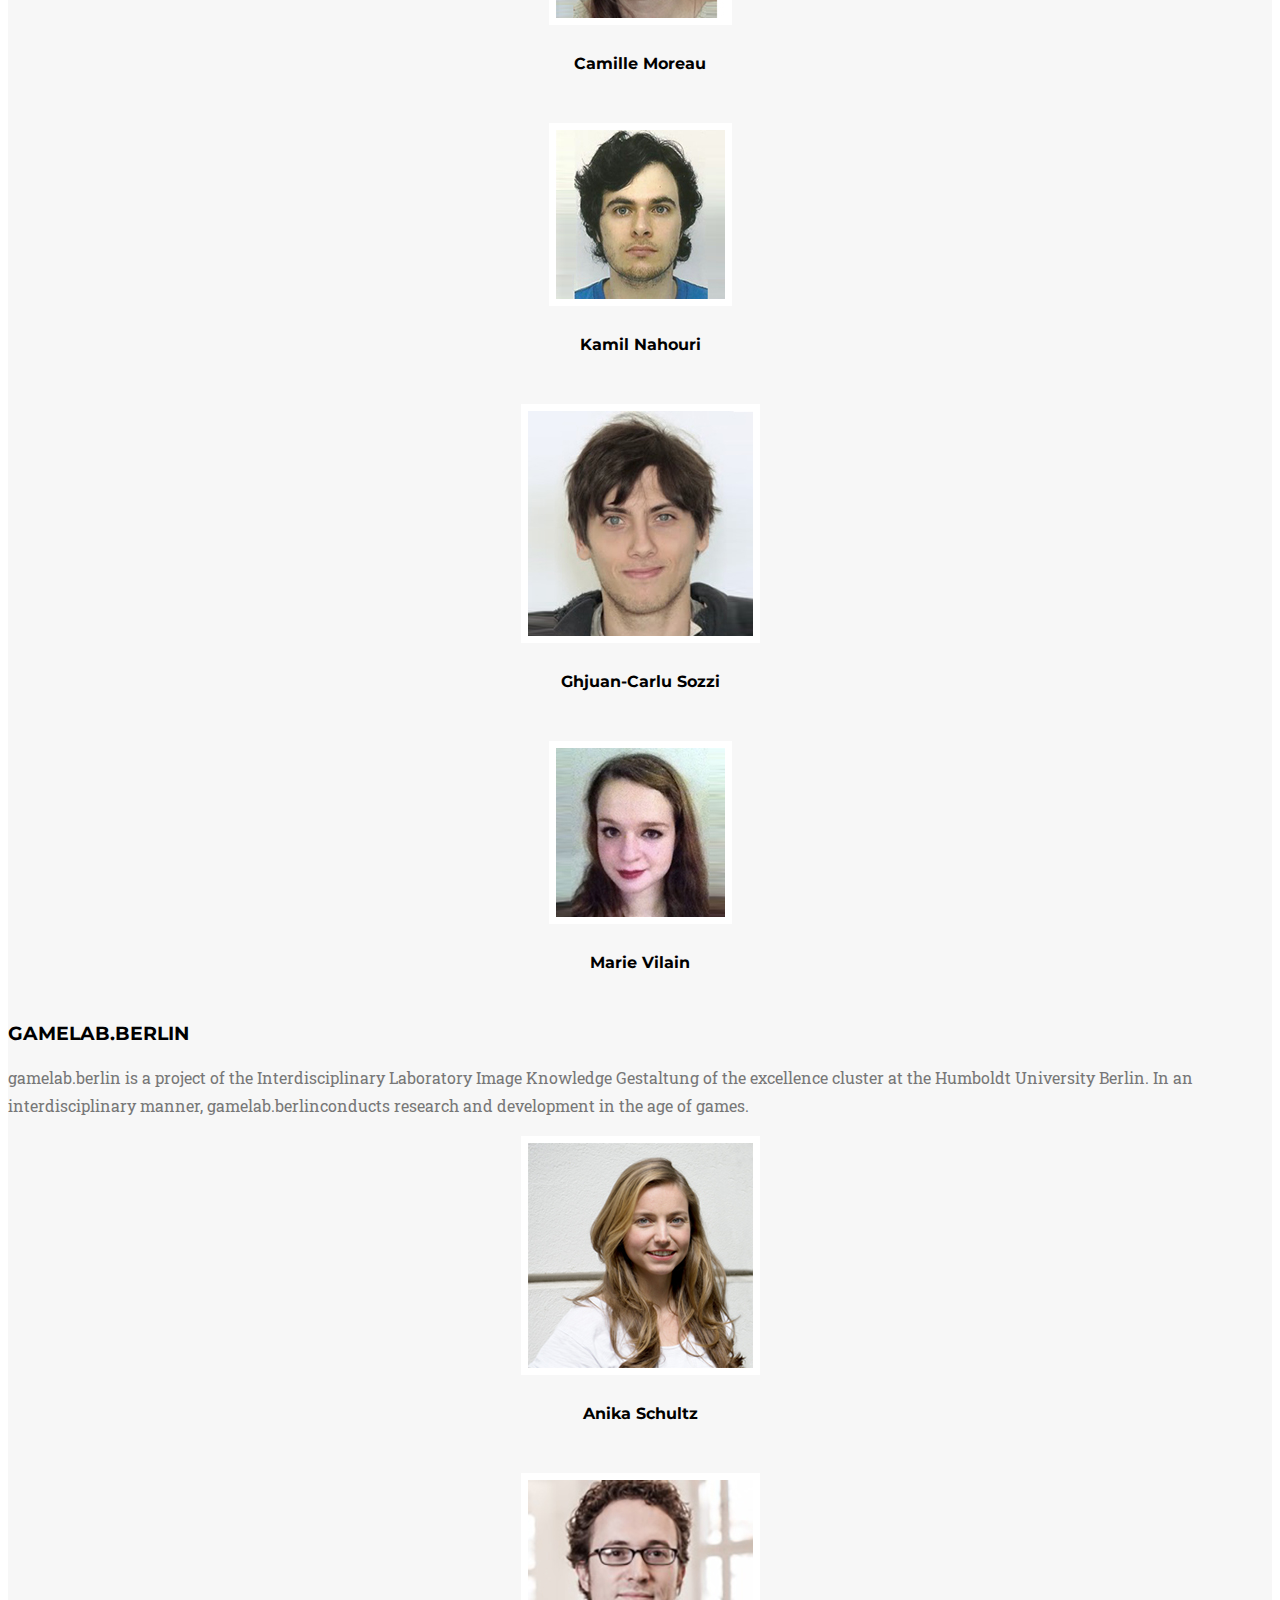
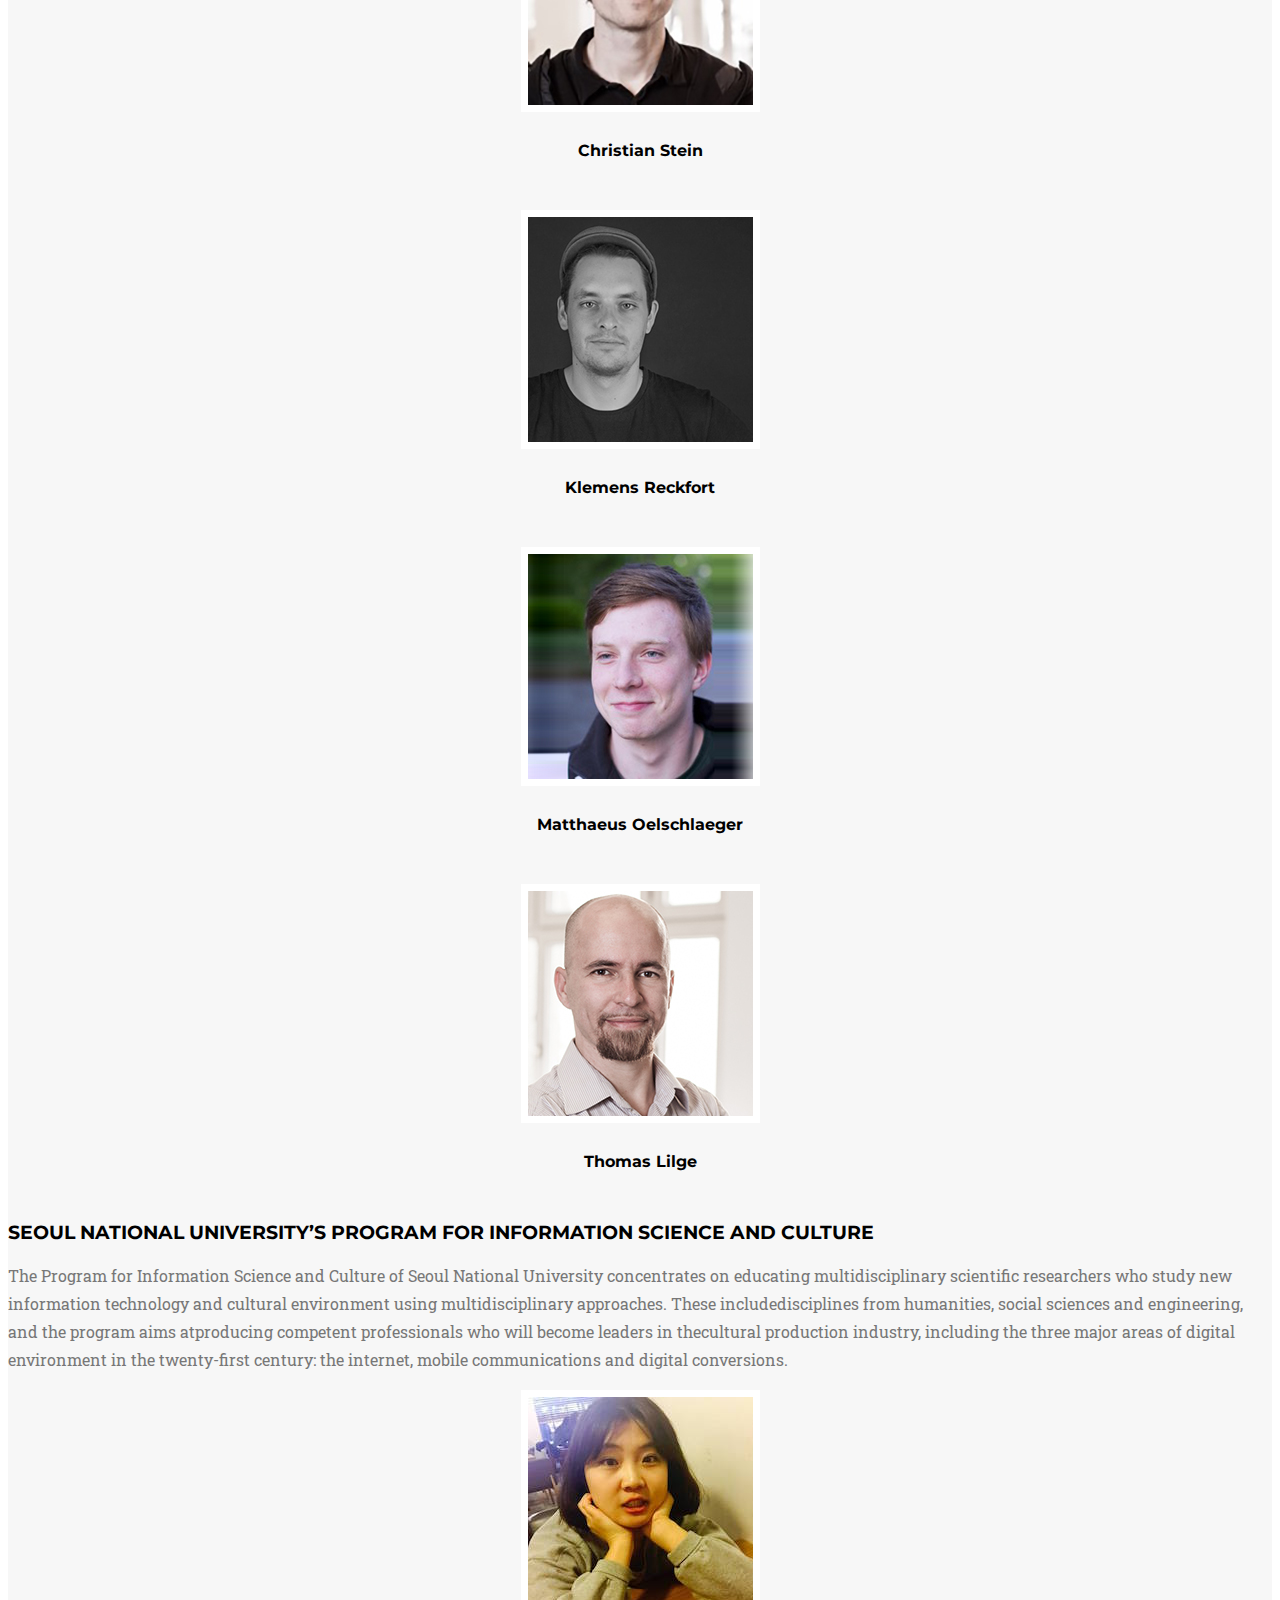
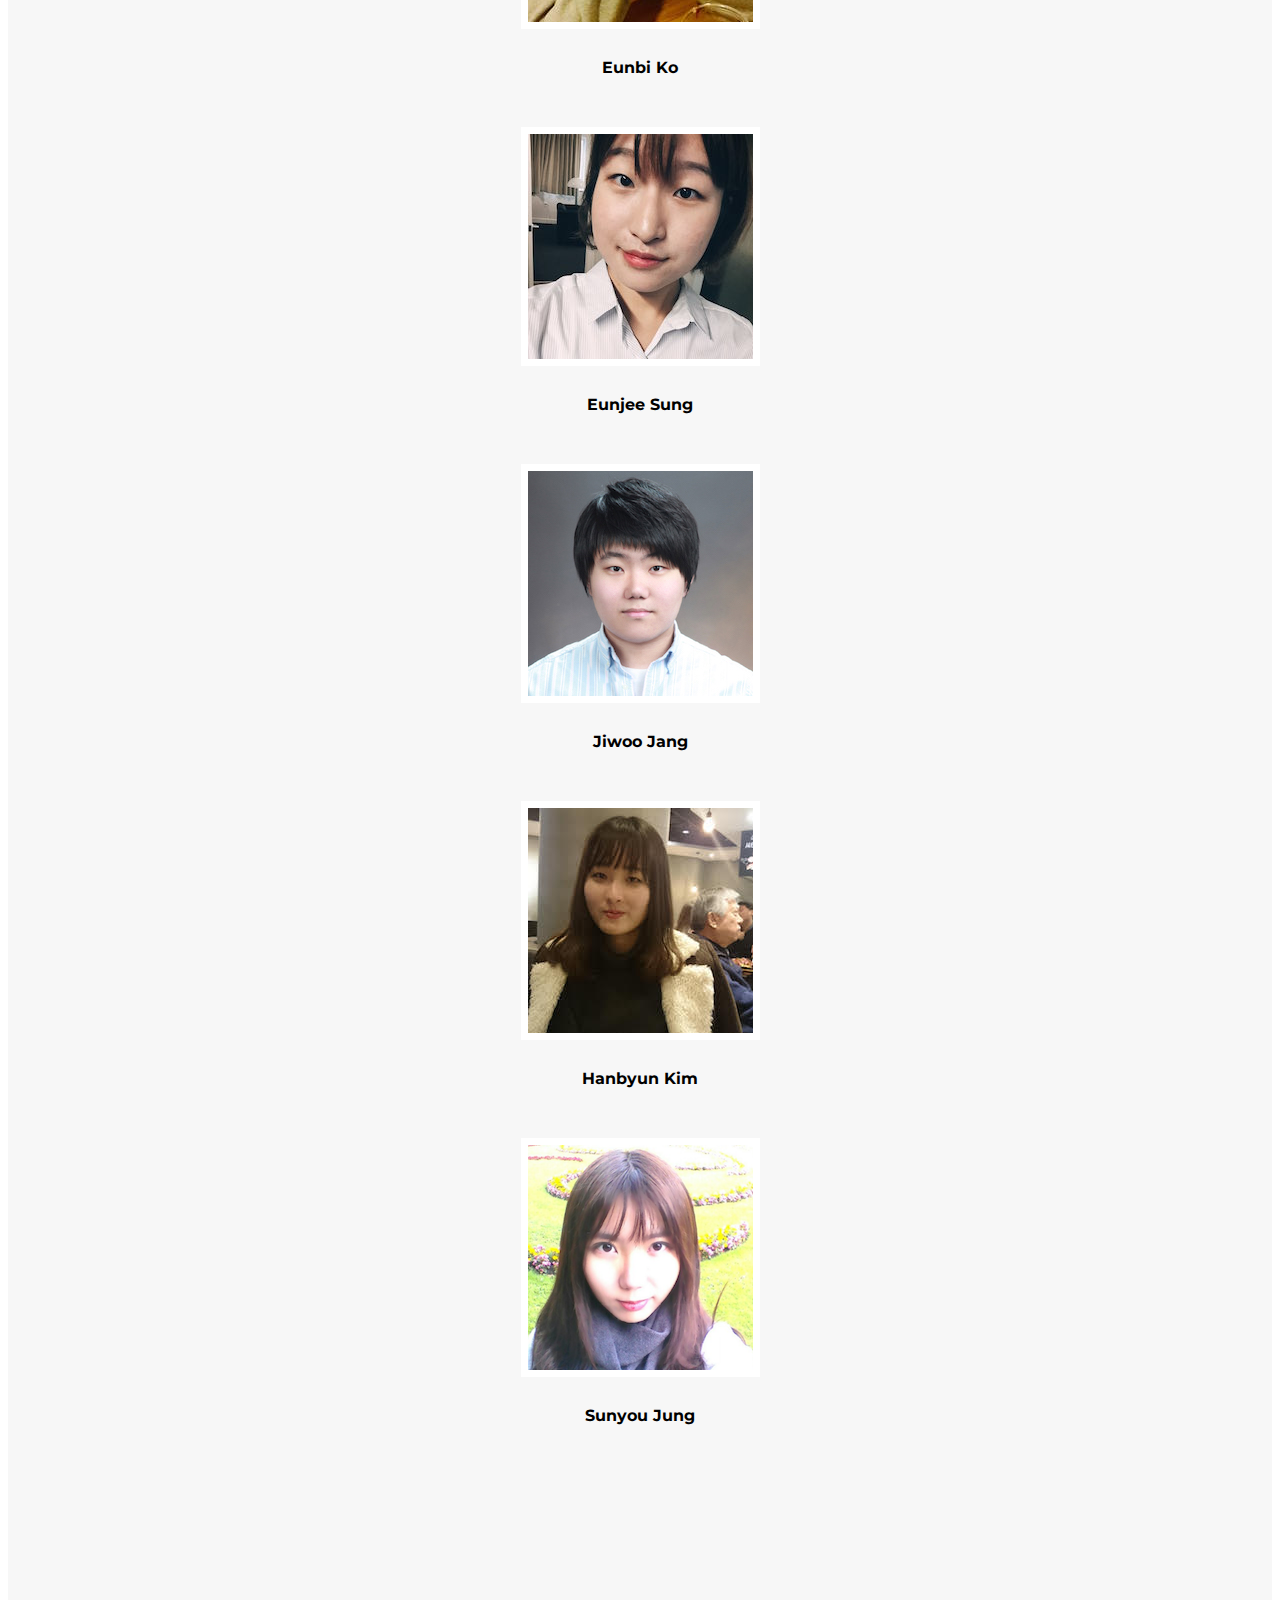
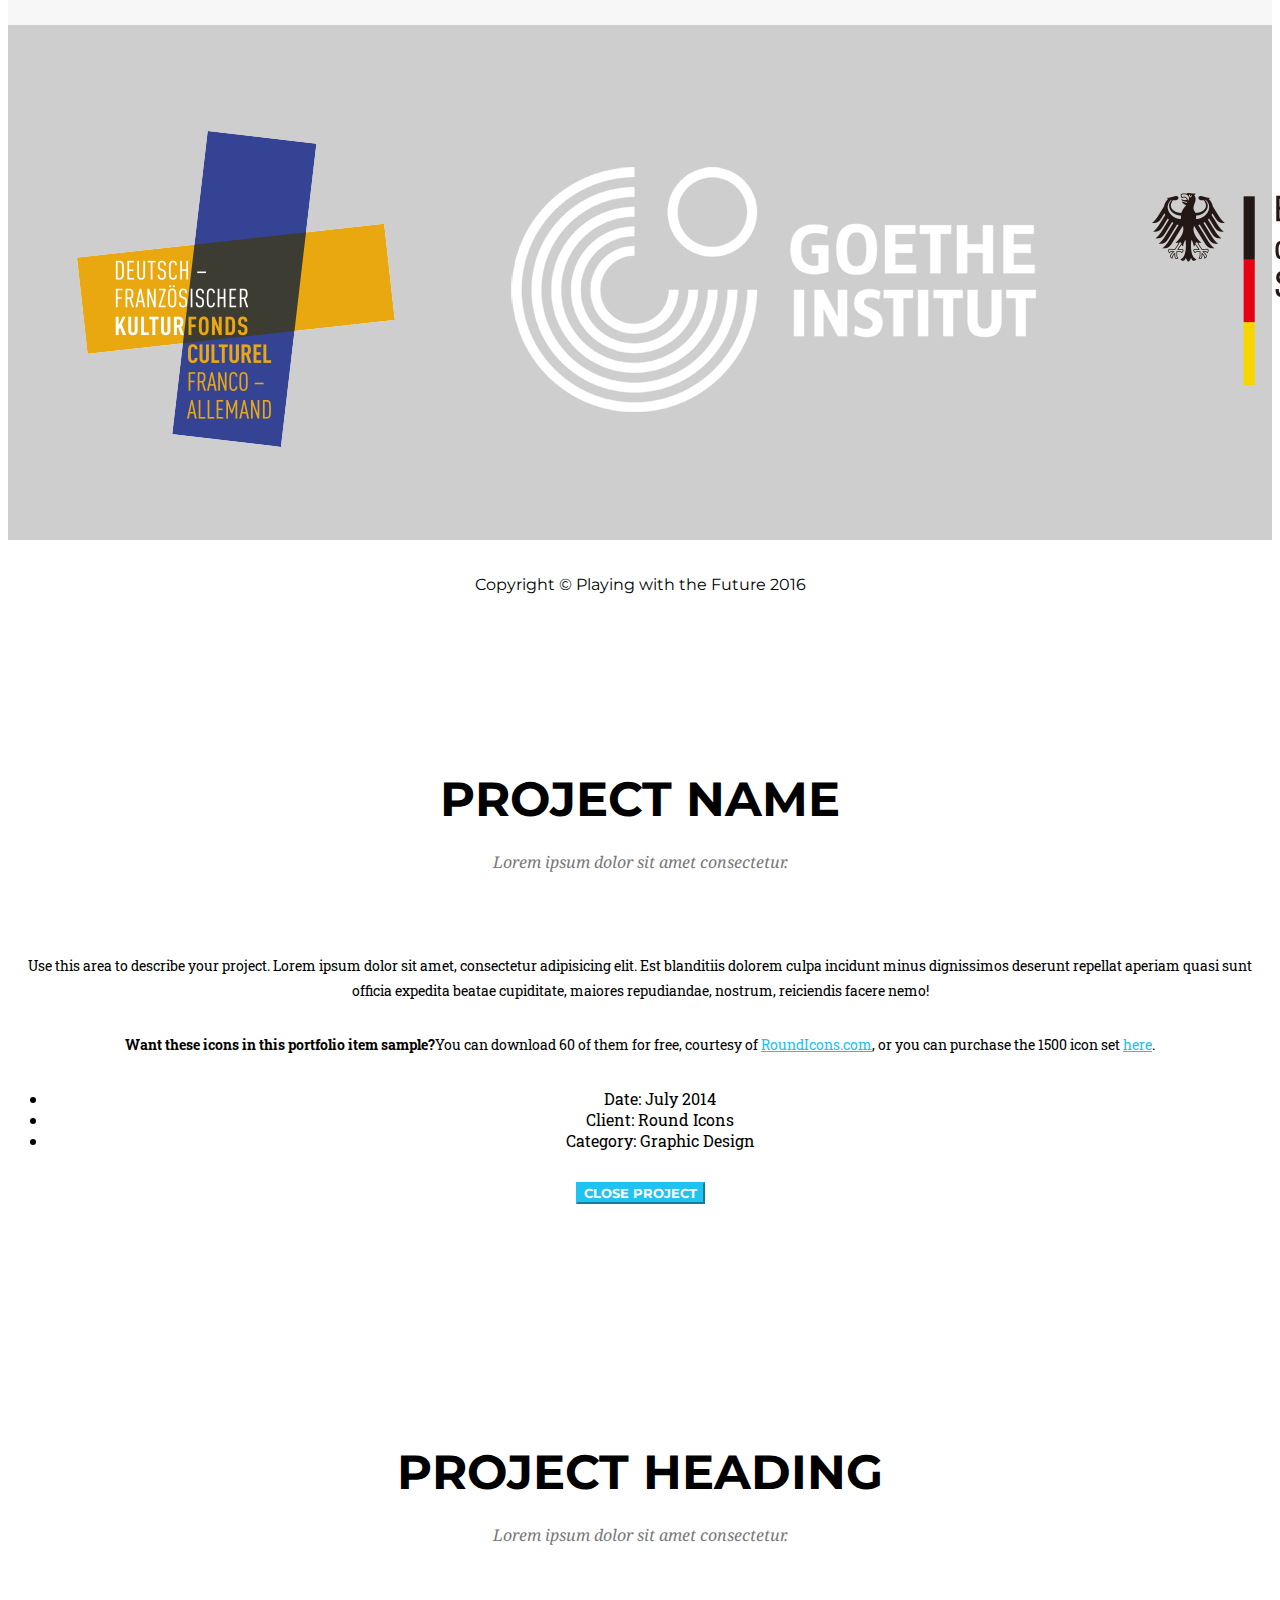
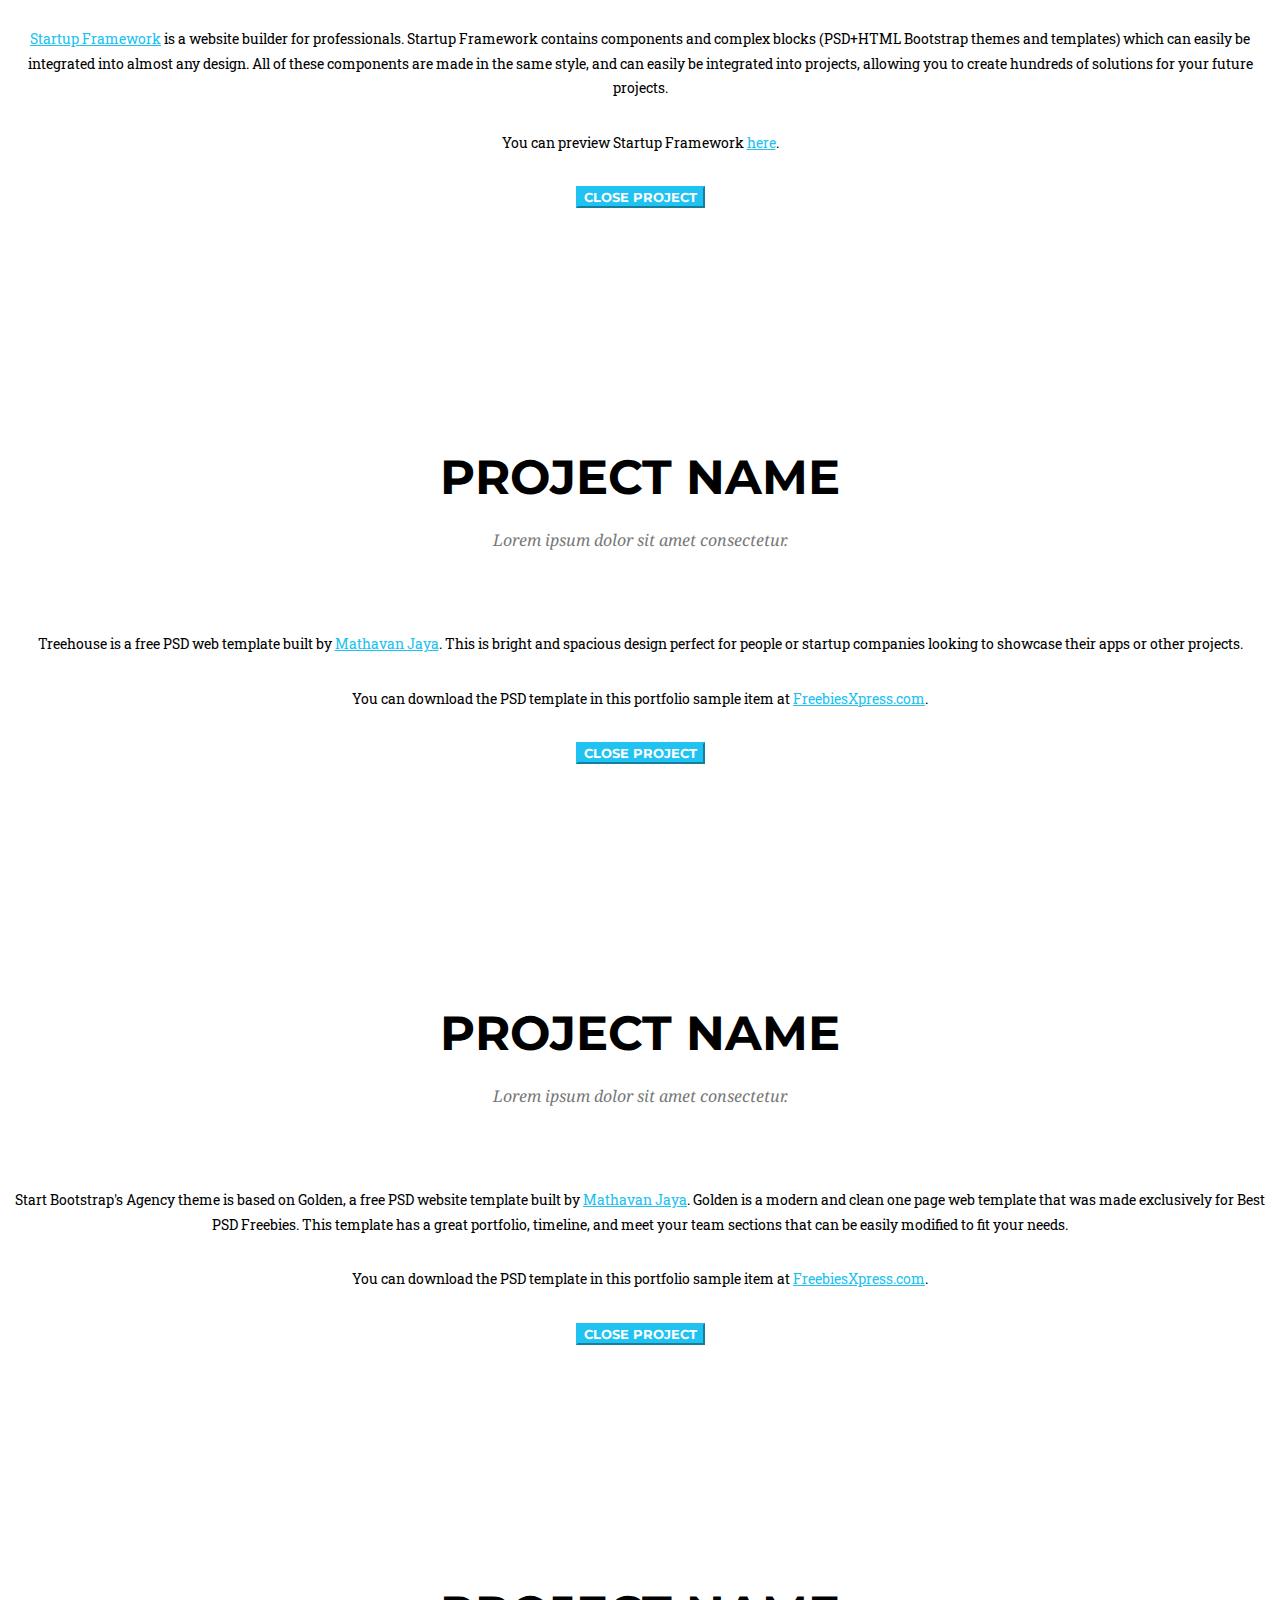
==== commit 2f4df47e: "added speakers" ====
--- a/index.html
+++ b/index.html
@@ -62,10 +62,10 @@
                         <a class="page-scroll" href="#schedule">Schedule</a>
                     </li>
                     <li>
-                        <a class="page-scroll" href="#team">Hackers</a>
+                        <a class="page-scroll" href="#speakers">Speakers</a>
                     </li>
                     <li>
-                        <a class="page-scroll" href="#speakers">Speakers</a>
+                        <a class="page-scroll" href="#team">Hackers</a>
                     </li>
                     <!-- <li>
                         <a class="page-scroll" href="#portfolio">Portfolio</a>
@@ -128,7 +128,7 @@
             </div>
 						<br><br>
 						<div class="row">
-                <div class="col-sm-4">
+                <div class="col-md-4">
                     <div class="team-member">
                         <img src="img/team/dreyer.jpg" class="img-responsive img-circle" alt="">
                         <h4>Dr. Stefan Dreyer</h4>
@@ -142,7 +142,7 @@
 												<a href="#" class="page-scroll btn-small">Read More</a>
                     </div>
                 </div>
-                <div class="col-sm-4">
+                <div class="col-md-4">
                     <div class="team-member">
                         <img src="img/team/eunmee.jpg" class="img-responsive img-circle" alt="">
                         <h4>Eun-mee Kim, Ph.D.</h4>
@@ -155,7 +155,7 @@
 												<a href="#" class="page-scroll btn-small">Read More</a>
                     </div>
                 </div>
-                <div class="col-sm-4">
+                <div class="col-md-4">
                     <div class="team-member">
                         <img src="img/team/chaumuzeau.jpg" class="img-responsive img-circle" alt="">
 												<h4>Anthony Chaumuzeau</h4>
@@ -171,37 +171,9 @@
             </div>
         </div>
     </section>
-
-    <!-- Clients Aside -->
-    <aside class="clients bg-light-gray">
-        <div class="container">
-            <div class="row">
-                <div class="col-md-3 col-sm-6">
-                    <a href="#">
-                        <img src="img/logos/envato.jpg" class="img-responsive img-centered" alt="">
-                    </a>
-                </div>
-                <div class="col-md-3 col-sm-6">
-                    <a href="#">
-                        <img src="img/logos/designmodo.jpg" class="img-responsive img-centered" alt="">
-                    </a>
-                </div>
-                <div class="col-md-3 col-sm-6">
-                    <a href="#">
-                        <img src="img/logos/themeforest.jpg" class="img-responsive img-centered" alt="">
-                    </a>
-                </div>
-                <div class="col-md-3 col-sm-6">
-                    <a href="#">
-                        <img src="img/logos/creative-market.jpg" class="img-responsive img-centered" alt="">
-                    </a>
-                </div>
-            </div>
-        </div>
-    </aside>
-
-    <!-- Overview Section -->
-    <section id="schedule">
+		
+    <!-- Schedule Section -->
+    <section id="schedule" class="bg-light-gray">
         <div class="container">
             <div class="row">
                 <div class="col-lg-12 text-center">
@@ -269,6 +241,101 @@
             </div>
         </div>
     </section>
+		
+    <!-- Speakers Section -->
+    <section id="speakers">
+        <div class="container">
+            <div class="row">
+                <div class="col-lg-12 text-center">
+                    <h2 class="section-heading">Symposium Speakers</h2>
+                </div>
+            </div>
+            <div class="row">
+                <div class="col-lg-8 col-lg-offset-2 text-center">
+                    <h3>Session 1</h3>
+                    <p class="text-muted">
+                      May 2nd, 2016 (Monday) 10:15 - 13:00
+                    </p>
+                </div>
+            </div>
+            <div class="row">
+                <div class="col-md-4">
+                  <div class="team-member">
+                      <img src="img/speakers/de-Sebastian.jpg" class="img-responsive img-circle" alt="">
+                      <h4>Sebastian Sevignani</h4>
+                      <p class="text-muted">
+												Friedrich Schiller University Jena, Germany
+											</p>
+											<p class="text-muted">
+												"New ways of exploitation in informational capitalism: Facebook, Google, and the commodification of data"
+											</p>
+                  </div>
+                </div>
+                <div class="col-md-4">
+                  <div class="team-member">
+                      <img src="img/speakers/fr-chantepie.jpg" class="img-responsive img-circle" alt="">
+                      <h4>Philippe Chantepie</h4>
+                      <p class="text-muted">
+												Ecole Polytechnique, France
+											</p>
+											<p class="text-muted">"Acceleration and disorientation of digital socio-economic mutations"</p>
+                  </div>
+                </div>
+                <div class="col-md-4">
+                  <div class="team-member">
+                      <img src="img/speakers/kr-Joongseek.jpg" class="img-responsive img-circle" alt="">
+                      <h4>Lee Joongseek</h4>
+                      <p class="text-muted">
+												Seoul National University, Korea
+											</p>
+											<p class="text-muted">"Solving complex and convergent social problems"</p>
+                  </div>
+                </div>
+            </div>
+            <div class="row">
+                <div class="col-lg-8 col-lg-offset-2 text-center">
+                    <h3>Session 2</h3>
+                    <p class="text-muted">
+                      May 2nd, 2016 (Monday) 14:00 - 17:00
+                    </p>
+                </div>
+            </div>
+            <div class="row">
+                <div class="col-md-4">
+                  <div class="team-member">
+                      <img src="img/speakers/fr-Laurence.jpg" class="img-responsive img-circle" alt="">
+                      <h4>Laurence Allard</h4>
+                      <p class="text-muted">
+												University of Lille 3/IRCAV-Paris 3-Sorbonne Nouvelle, France
+											</p>
+											<p class="text-muted">
+												"The symbolic economy of digital talents in the era of expressivist stream"
+											</p>
+                  </div>
+                </div>
+                <div class="col-md-4">
+                  <div class="team-member">
+                      <img src="img/speakers/de-Schmidt.jpg" class="img-responsive img-circle" alt="">
+                      <h4>Florian Alexander Schmidte</h4>
+                      <p class="text-muted">
+												University of the Arts Bremen, Germany
+											</p>
+											<p class="text-muted">"From tools for empowerment to platform capitalism"</p>
+                  </div>
+                </div>
+                <div class="col-md-4">
+                  <div class="team-member">
+                      <img src="img/speakers/kr-Myeungsook.jpg" class="img-responsive img-circle" alt="">
+                      <h4>Yoh Myeungsook</h4>
+                      <p class="text-muted">
+												Korea Game Rating and Administration Committee
+											</p>
+											<p class="text-muted">"Imagineering for homo ludens"</p>
+                  </div>
+                </div>
+            </div>
+        </div>
+    </section>
 
     <!-- Team Section -->
     <section id="team" class="bg-light-gray">
@@ -416,29 +483,20 @@
 								<div class="col-sm-1"></div>
             </div>
         </div>
-    </section>
-
-    <!-- Speakers Section -->
-    <section id="speakers">
-        <div class="container">
-            <div class="row">
-                <div class="col-lg-12 text-center">
-                    <h2 class="section-heading">Symposium Speakers</h2>
-                </div>
-            </div>
-            <div class="row">
-                <div class="col-md-4">
-									Korean
-                </div>
-                <div class="col-md-4">
-									French
-                </div>
-                <div class="col-md-4">
-									German
-                </div>
-            </div>
-        </div>
-    </section>
+    </section>	
+
+    <!-- Clients Aside -->
+    <aside class="clients bg-dark-gray">
+        <div class="container">
+            <div class="row">
+                <div class="col-sm-12">
+                    <a href="#">
+                        <img src="img/logo.png" class="img-responsive img-centered" alt="">
+                    </a>
+                </div>
+            </div>
+        </div>
+    </aside>
 
     <!-- Portfolio Grid Section -->
     <!-- <section id="portfolio" class="bg-light-gray">
@@ -541,18 +599,8 @@
     <footer>
         <div class="container">
             <div class="row">
-                <div class="col-md-6">
-                    <span class="copyright">Copyright &copy; Playing with the Future 2016</span>
-                </div>
-                <div class="col-md-6">
-                    <ul class="list-inline social-buttons">
-                        <li><a href="#"><i class="fa fa-twitter"></i></a>
-                        </li>
-                        <li><a href="#"><i class="fa fa-facebook"></i></a>
-                        </li>
-                        <li><a href="#"><i class="fa fa-linkedin"></i></a>
-                        </li>
-                    </ul>
+                <div class="col-md-12 text-center">
+									<span class="copyright">Copyright &copy; Playing with the Future 2016</span>
                 </div>
             </div>
         </div>
--- a/css/agency.css
+++ b/css/agency.css
@@ -45,6 +45,9 @@
 .bg-light-gray {
 	background-color: #f7f7f7
 }
+
+.bg-dark-gray {
+	background-color: #cecece}
 
 .bg-darkest-gray {
 	background-color: #222
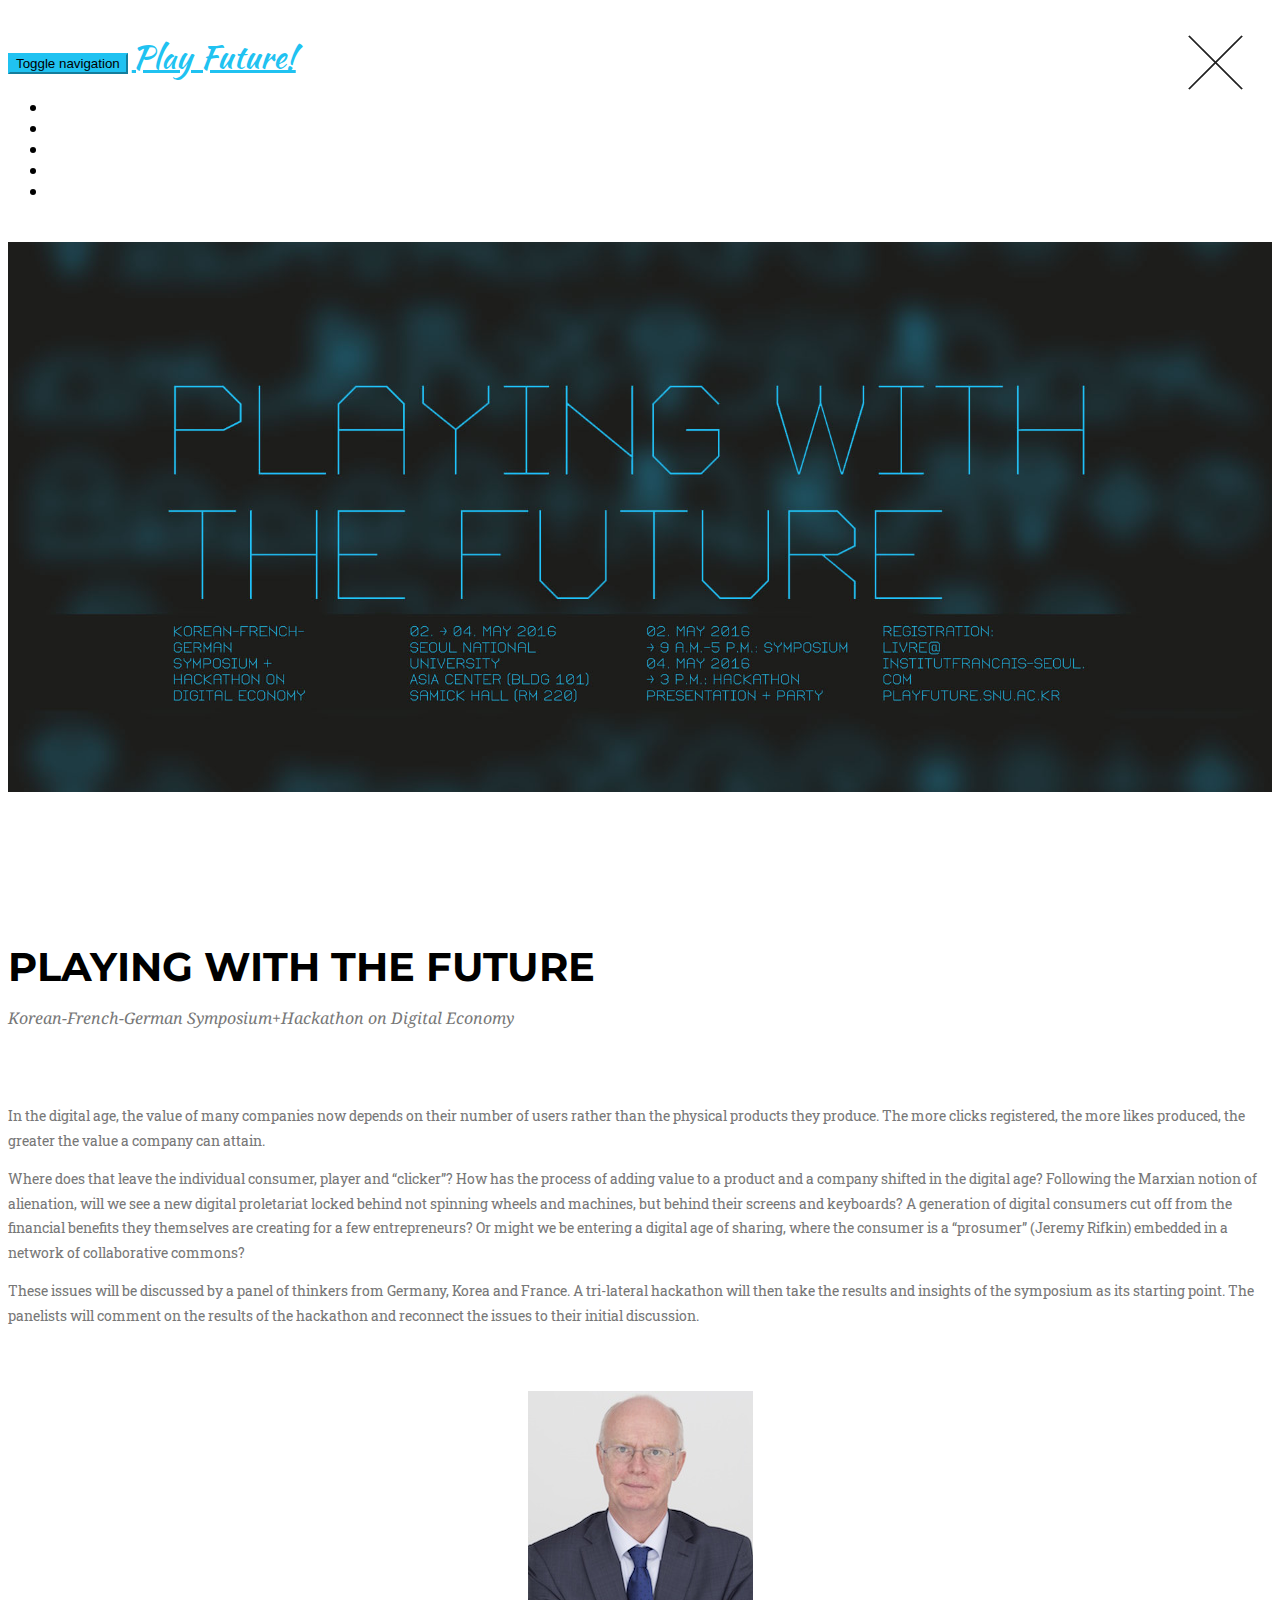
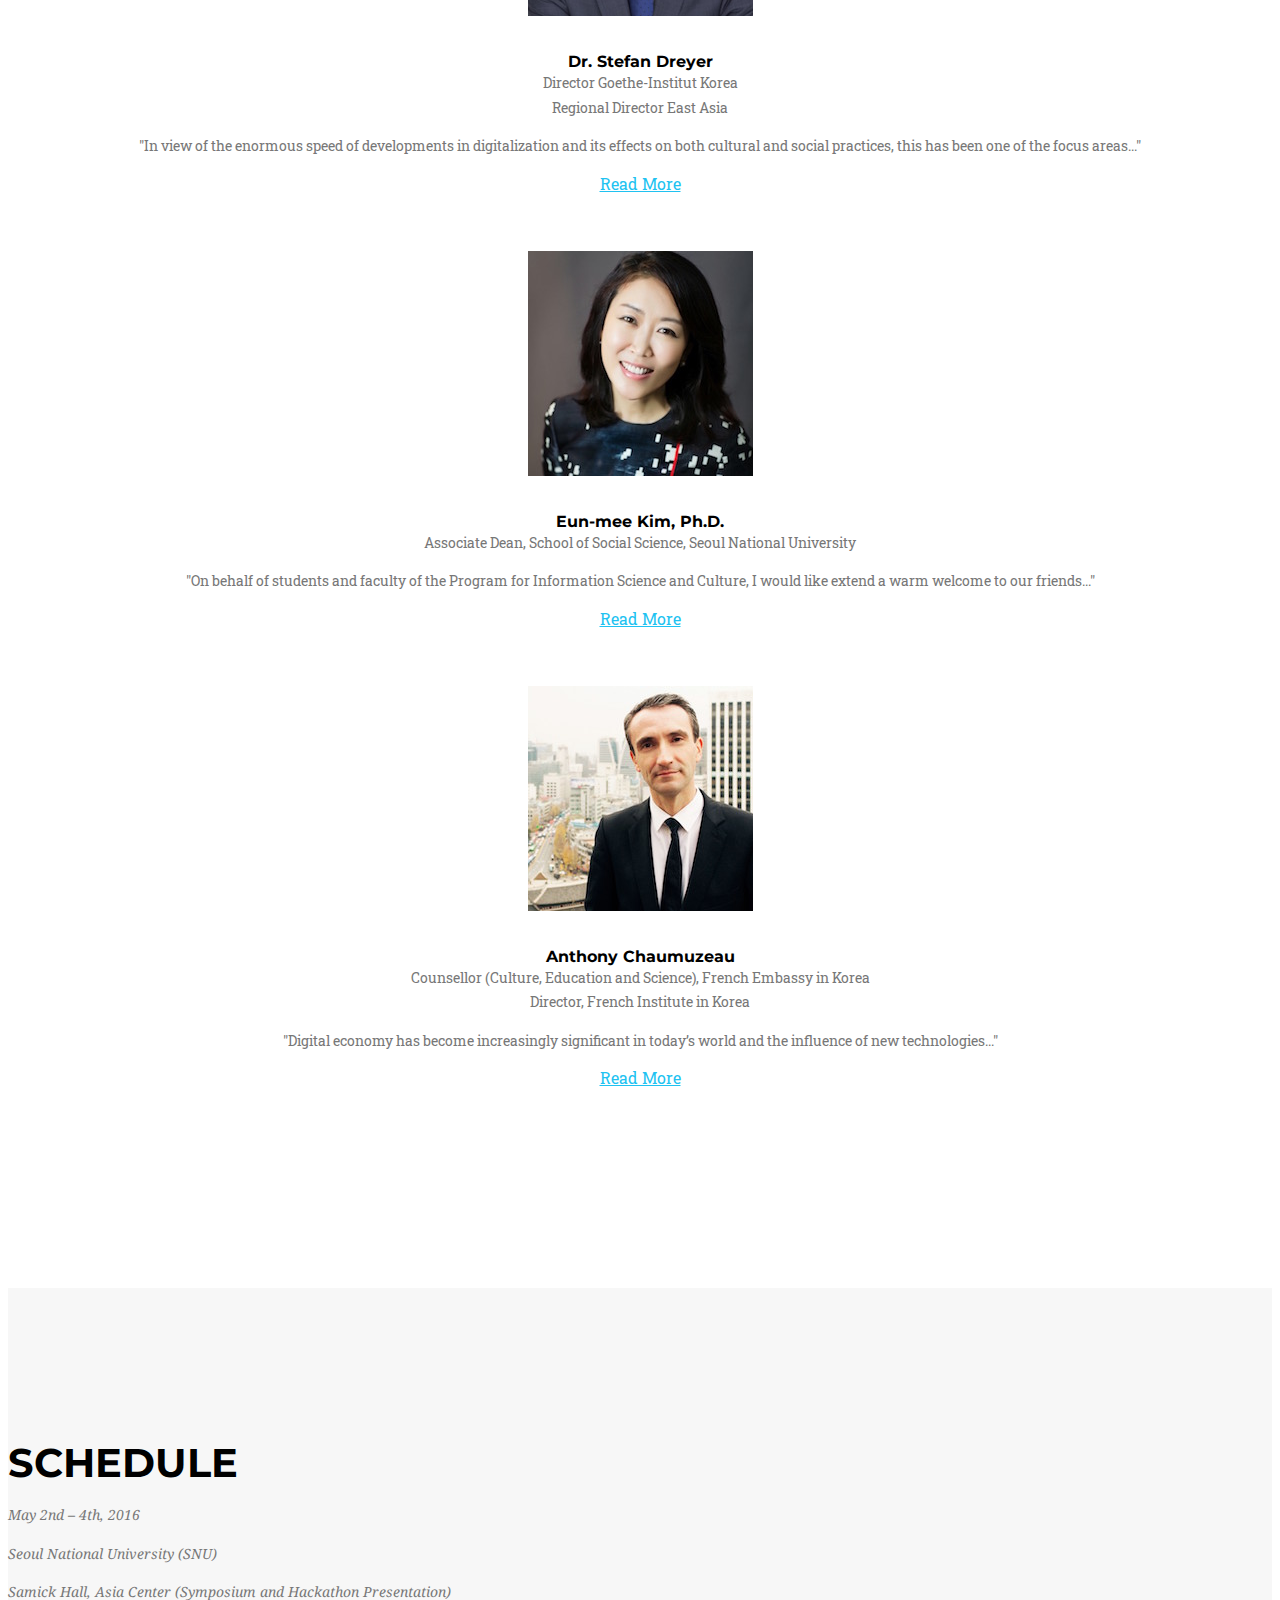
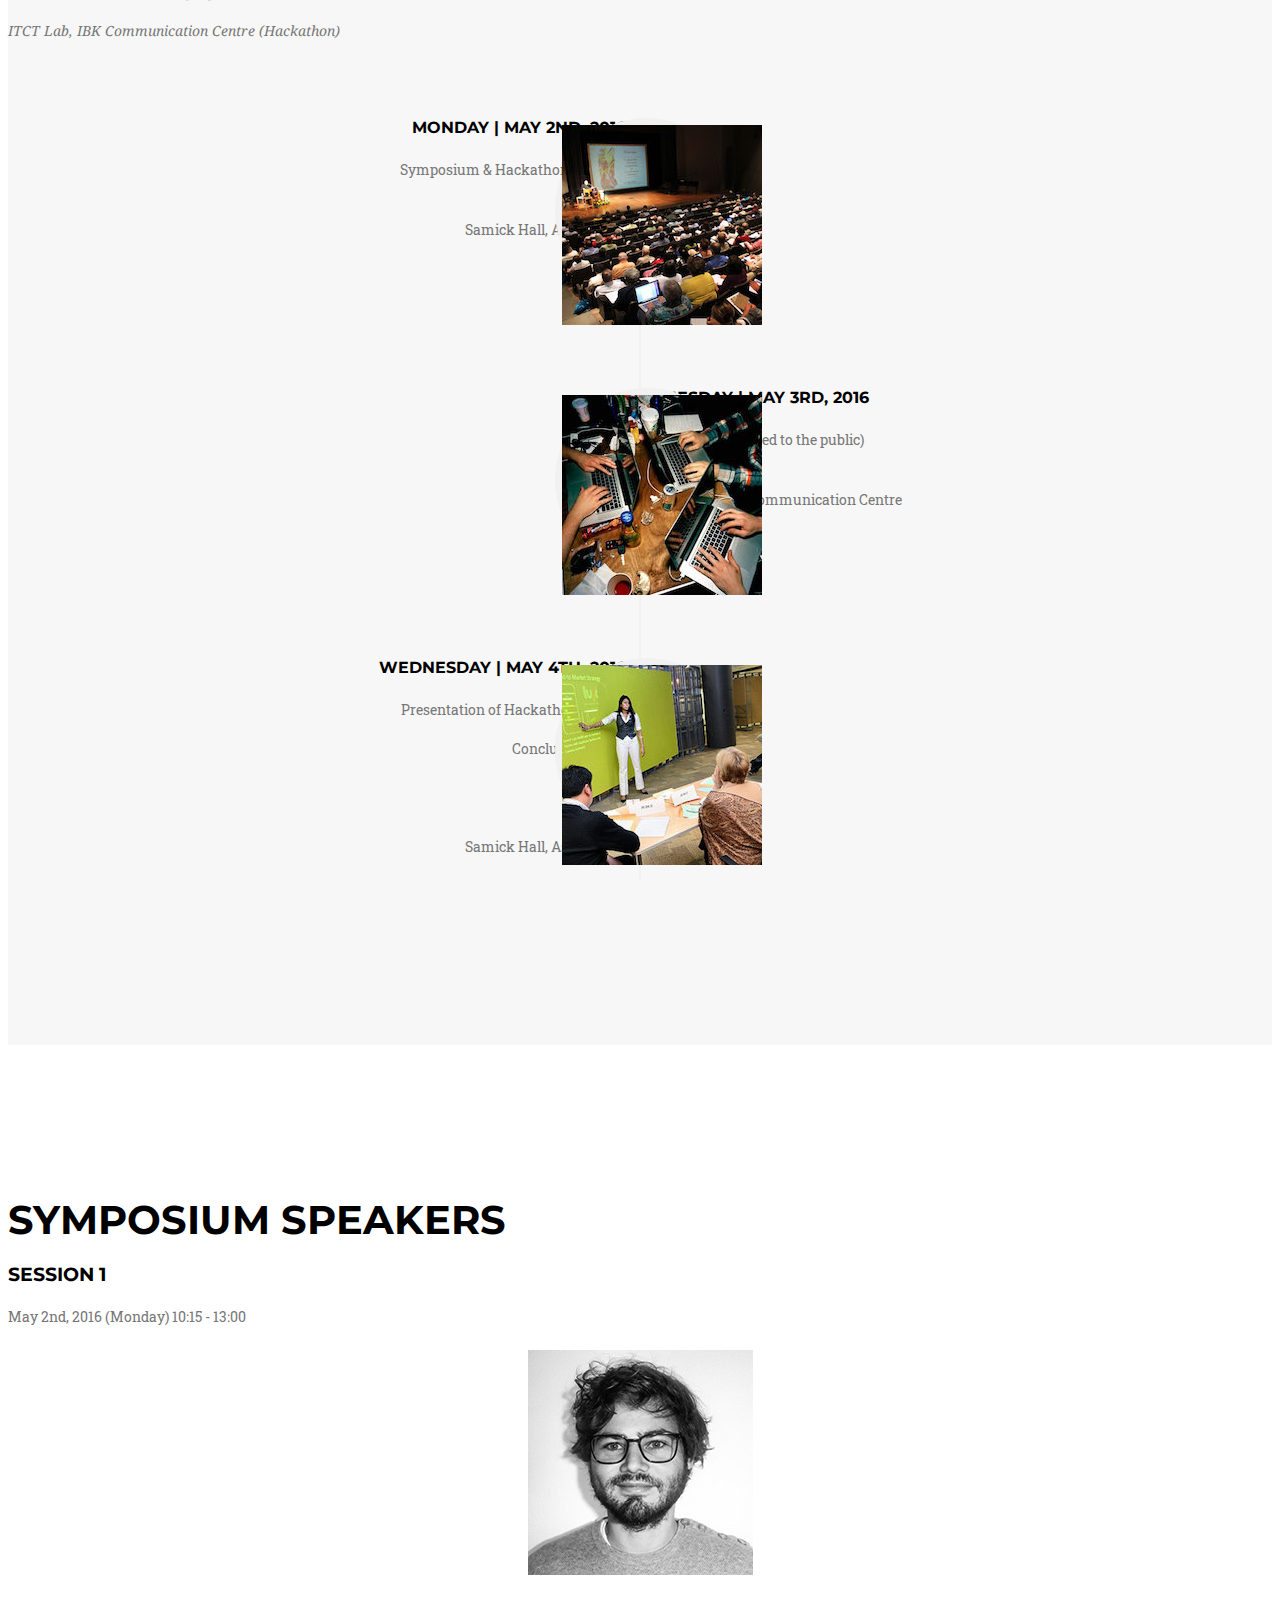
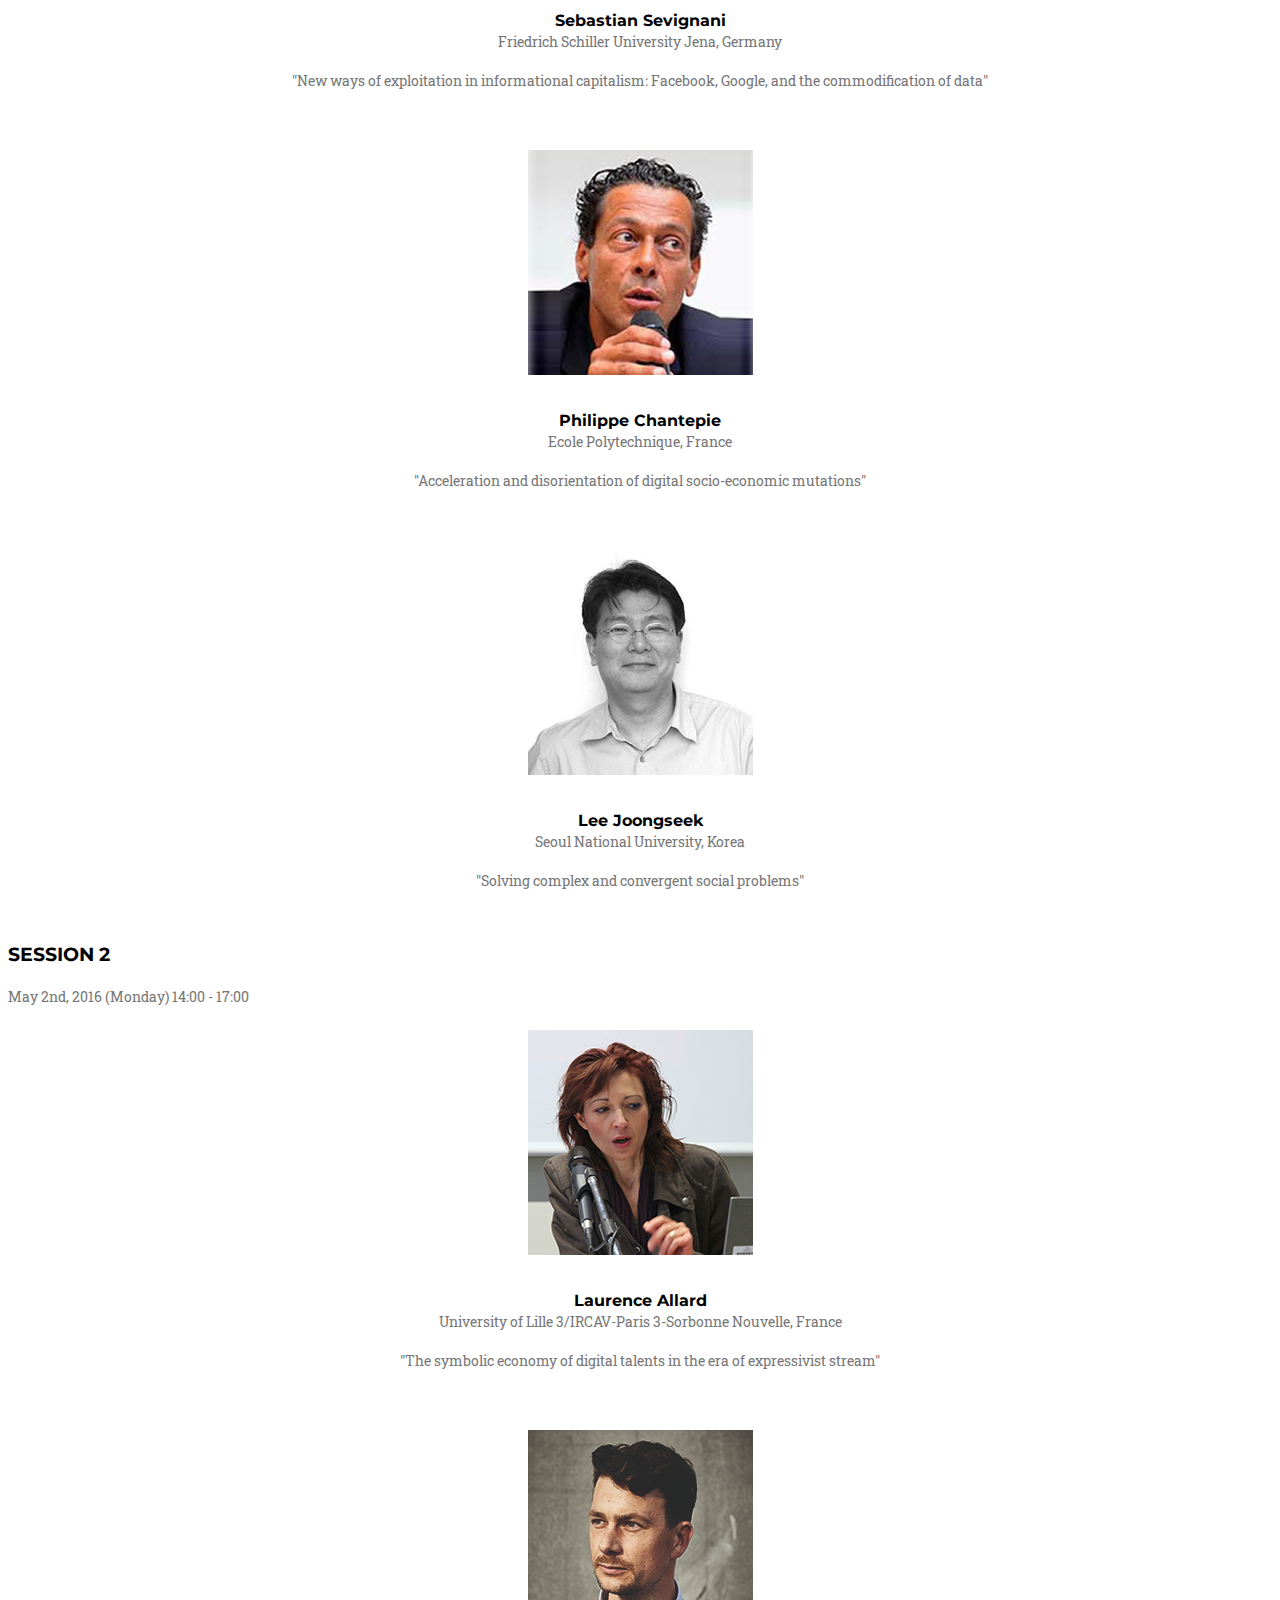
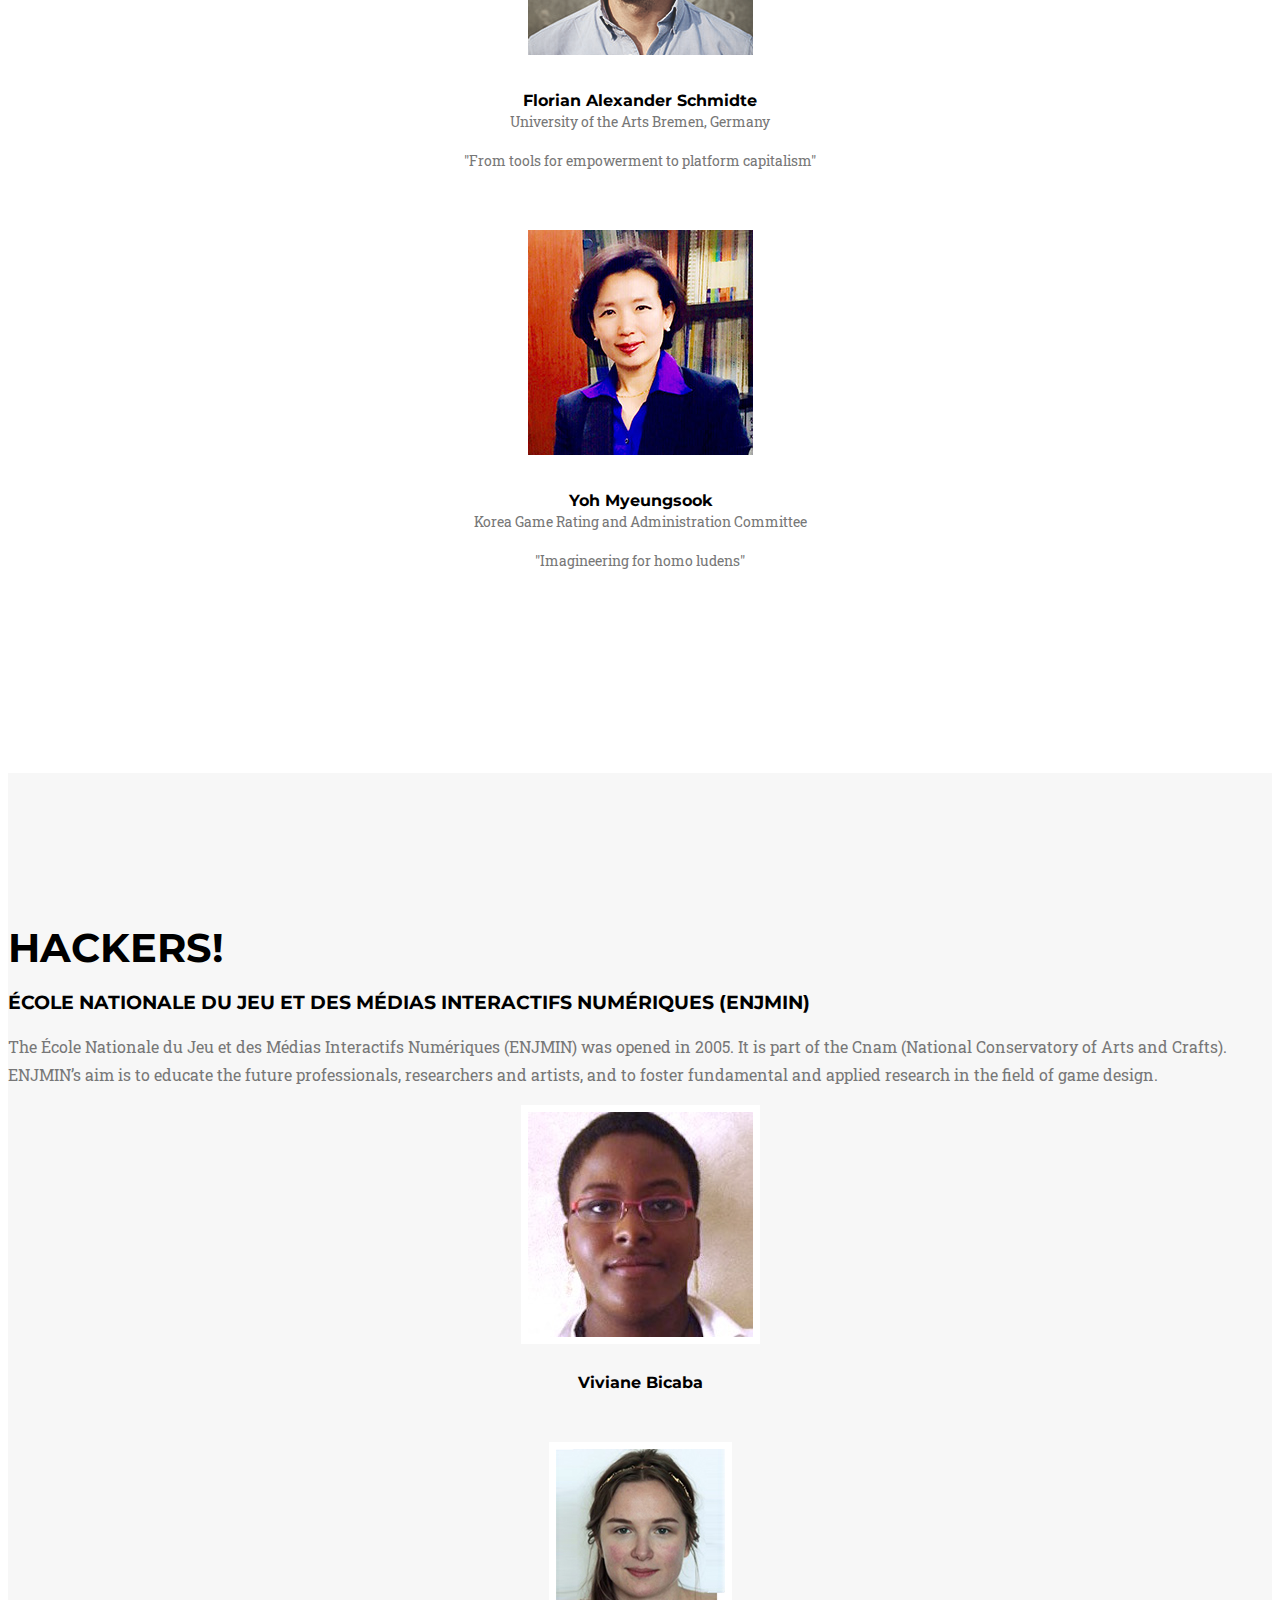
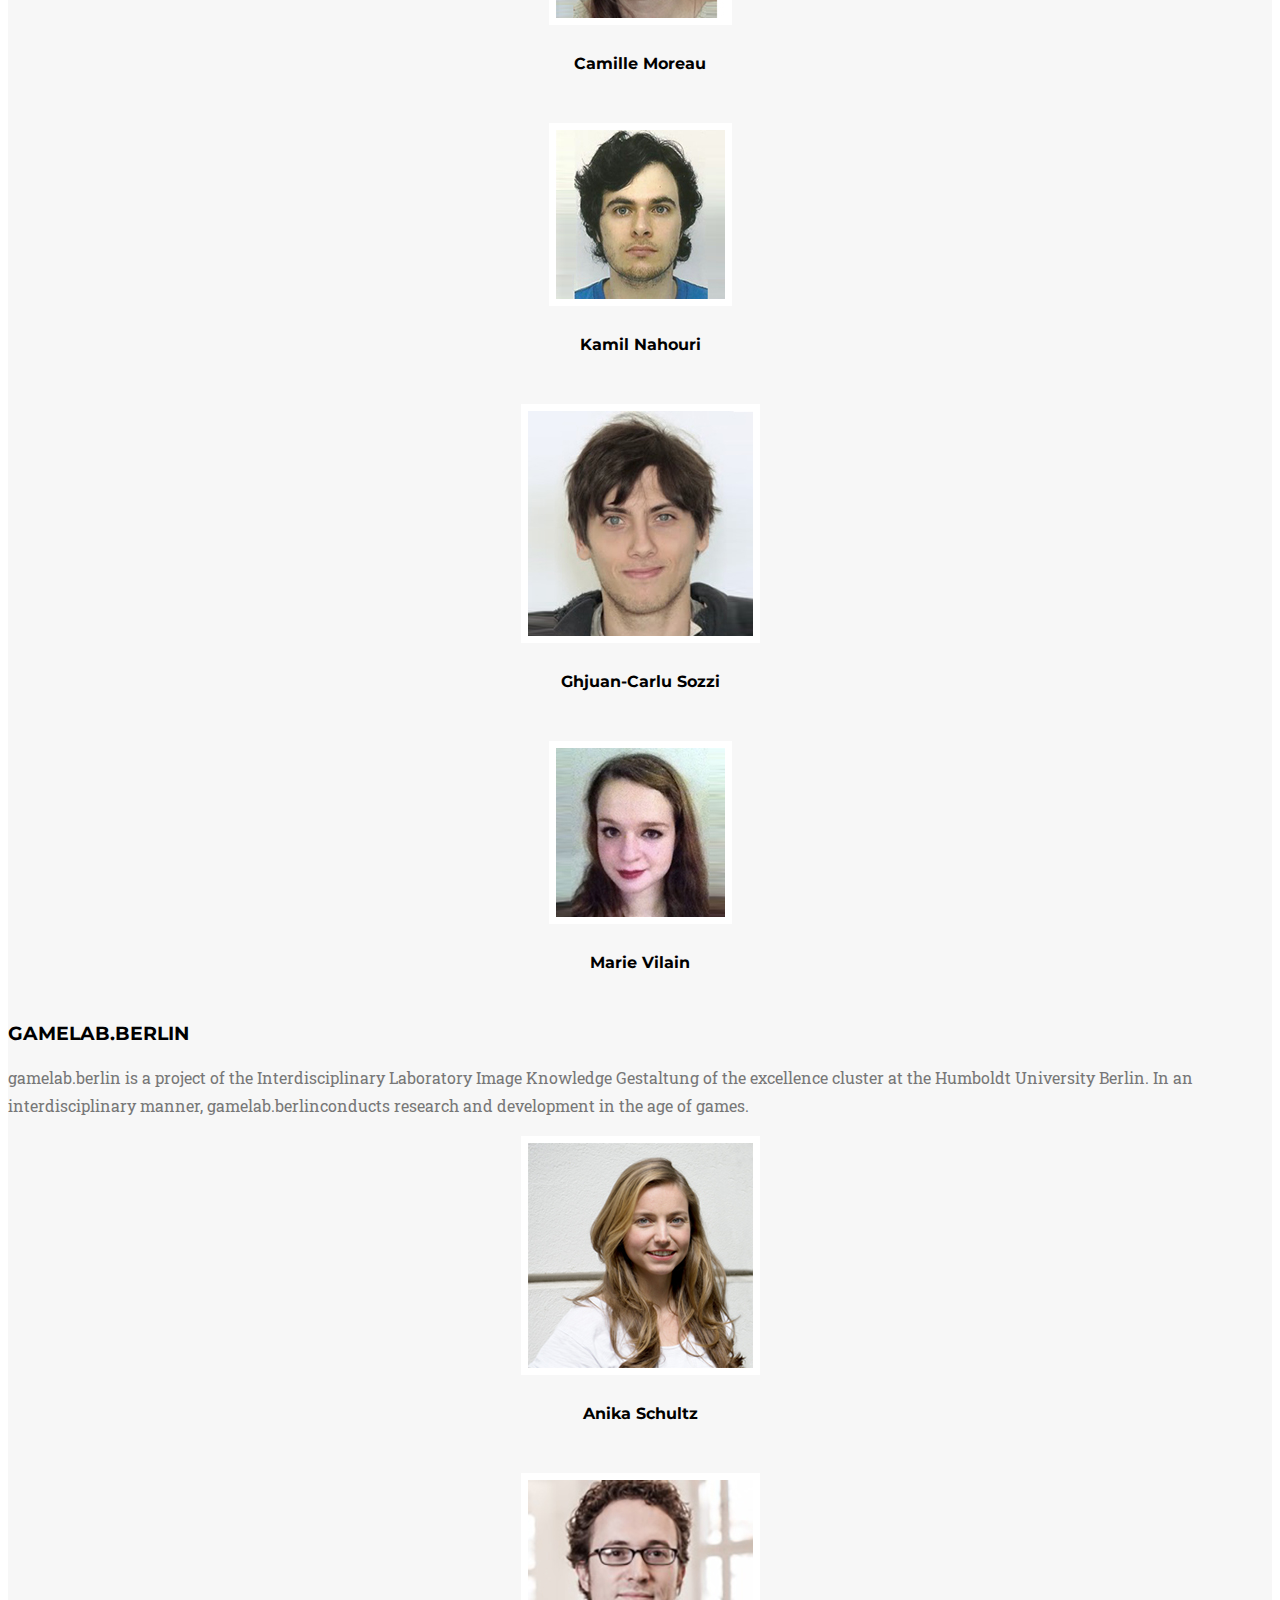
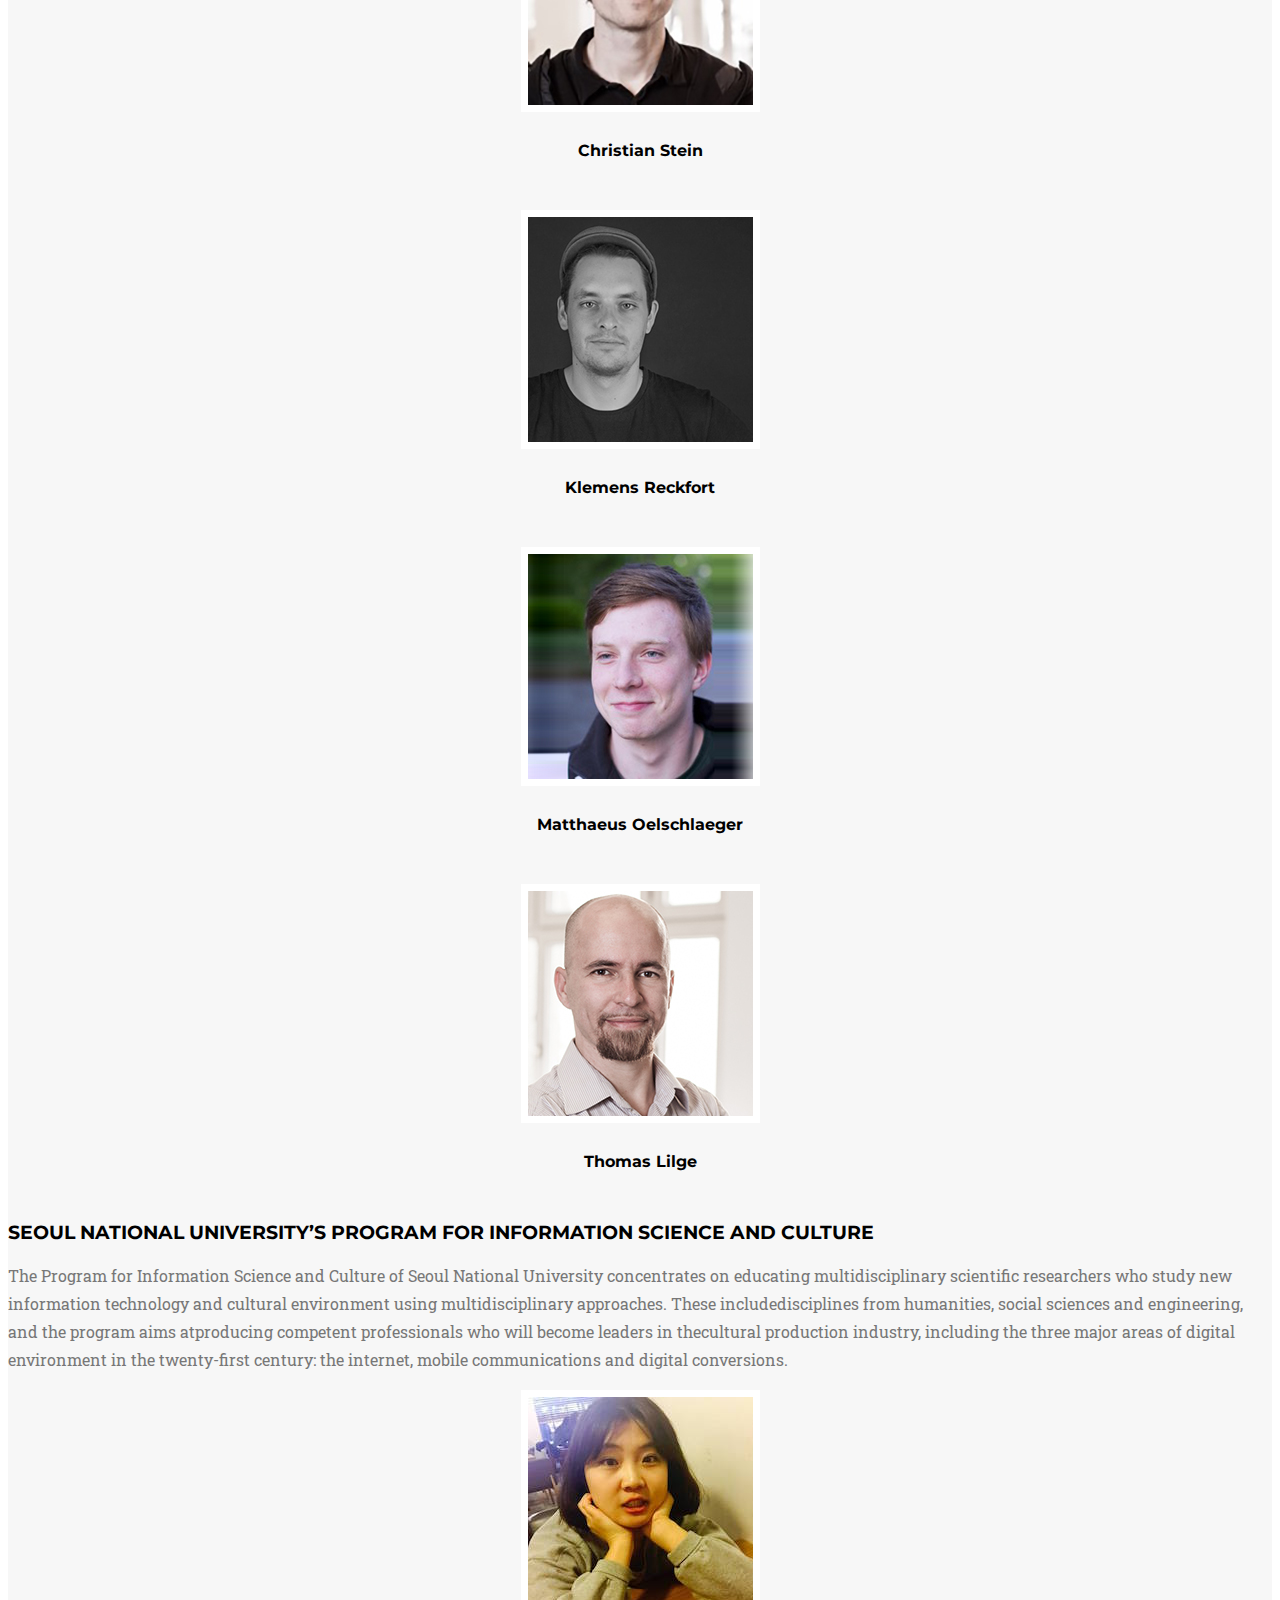
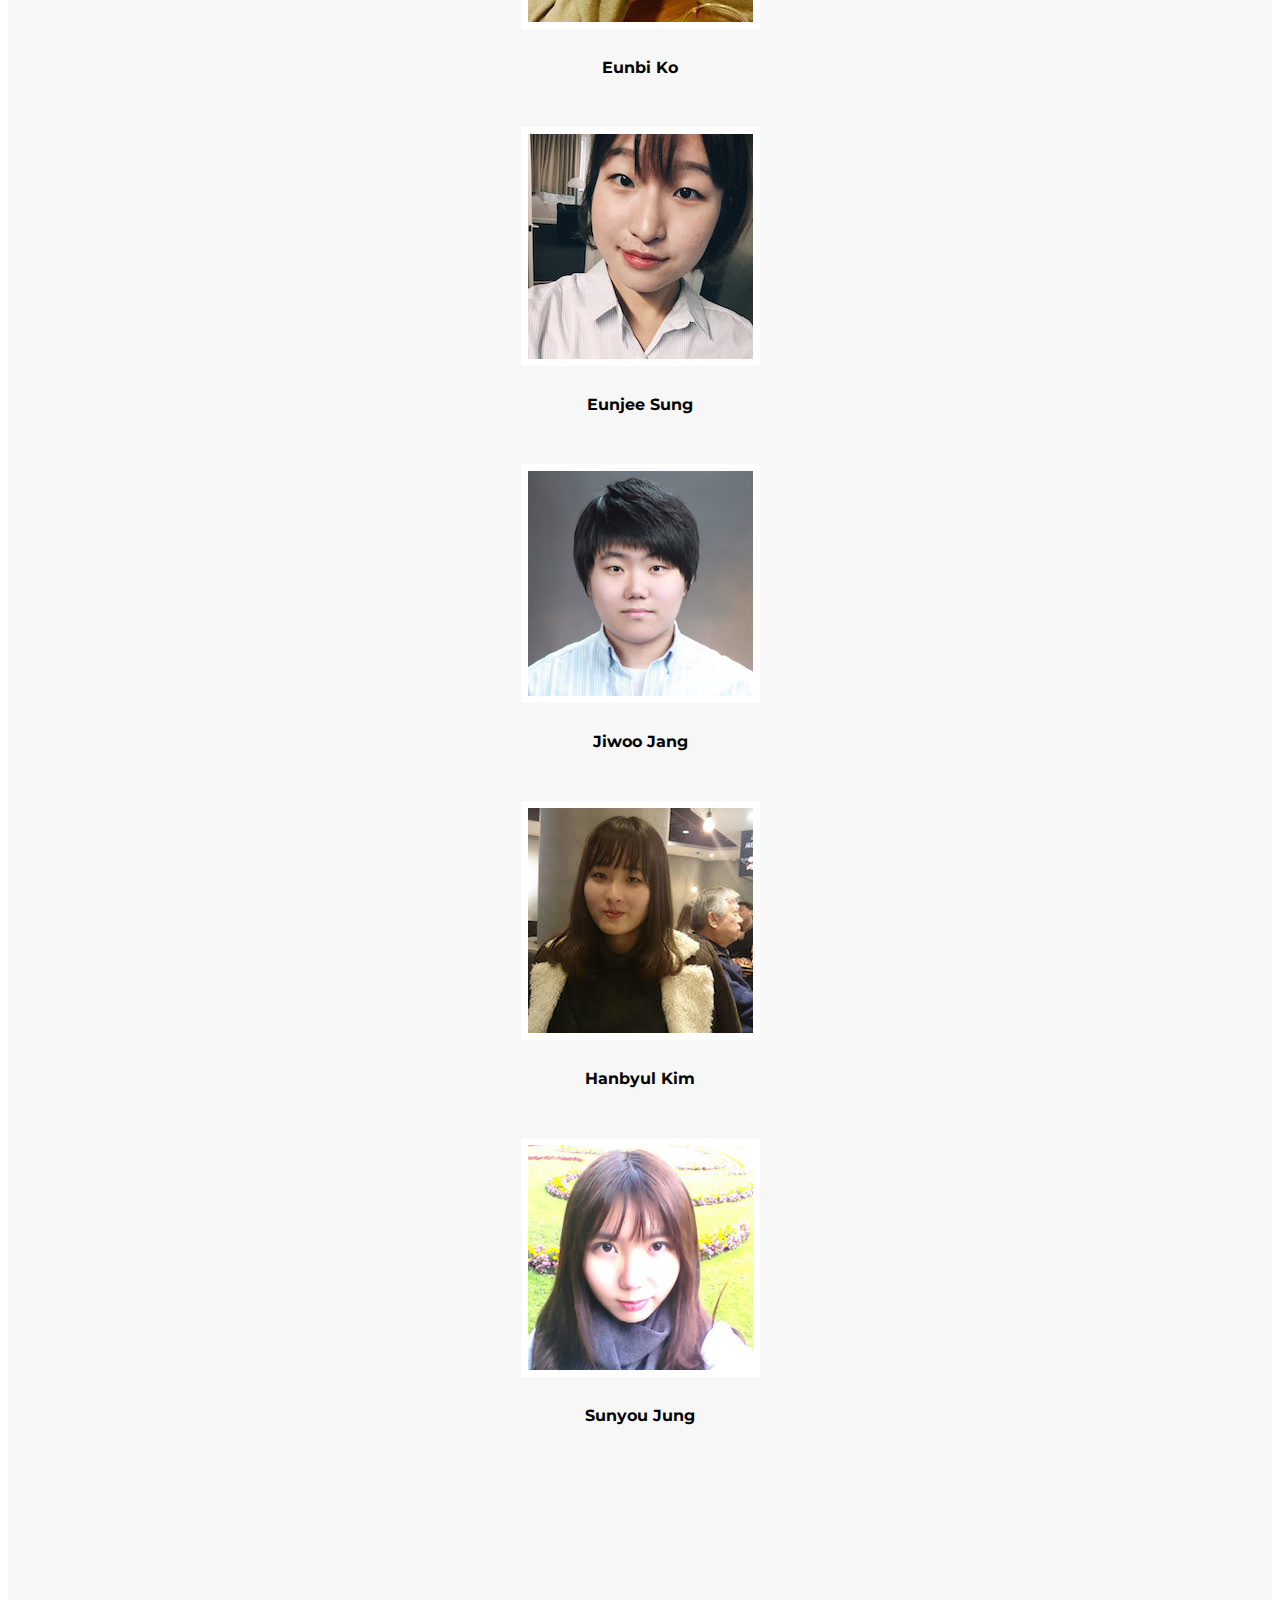
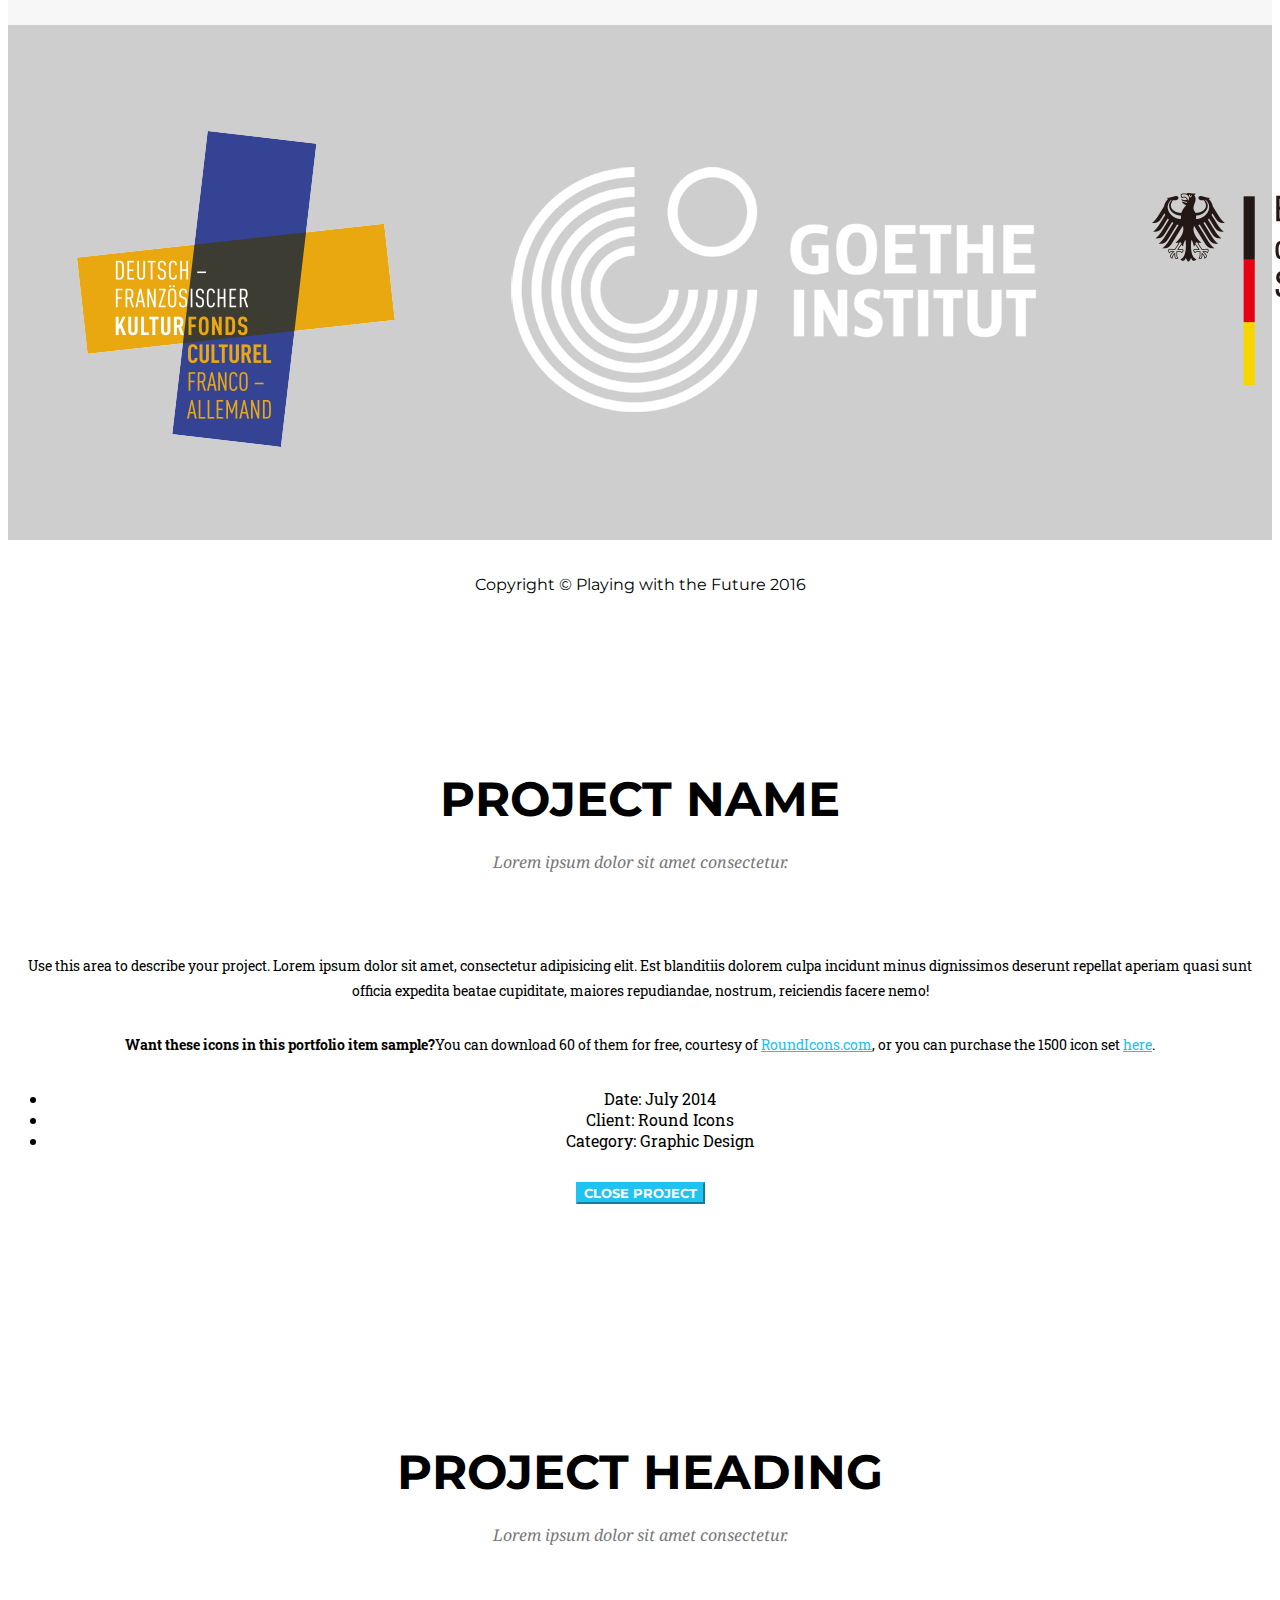
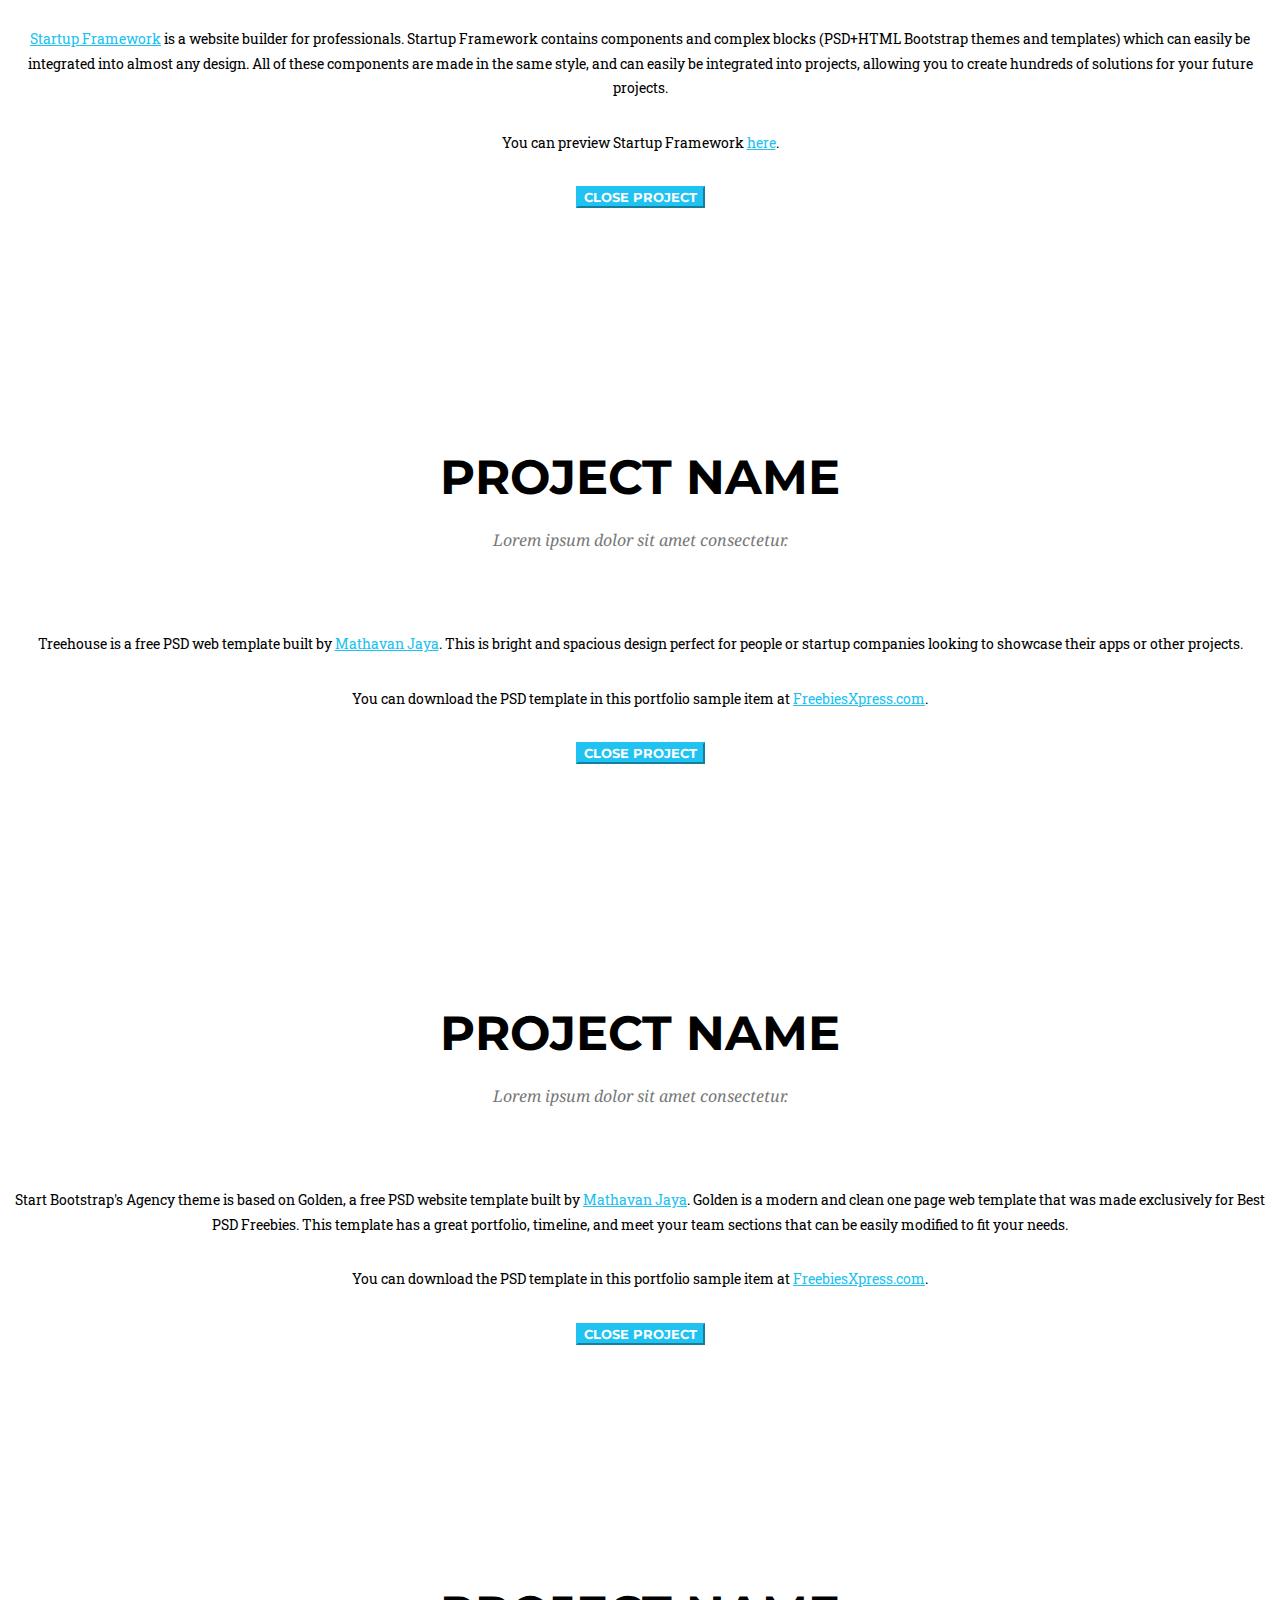
==== commit 330d654d: "name change" ====
--- a/index.html
+++ b/index.html
@@ -471,7 +471,7 @@
                 <div class="col-sm-2">
                     <div class="team-member">
                         <img src="img/team/k-hanbyulkim.jpg" class="img-responsive img-circle" alt="">
-                        <h4>Hanbyun Kim</h4>
+                        <h4>Hanbyul Kim</h4>
                     </div>
                 </div>
                 <div class="col-sm-2">
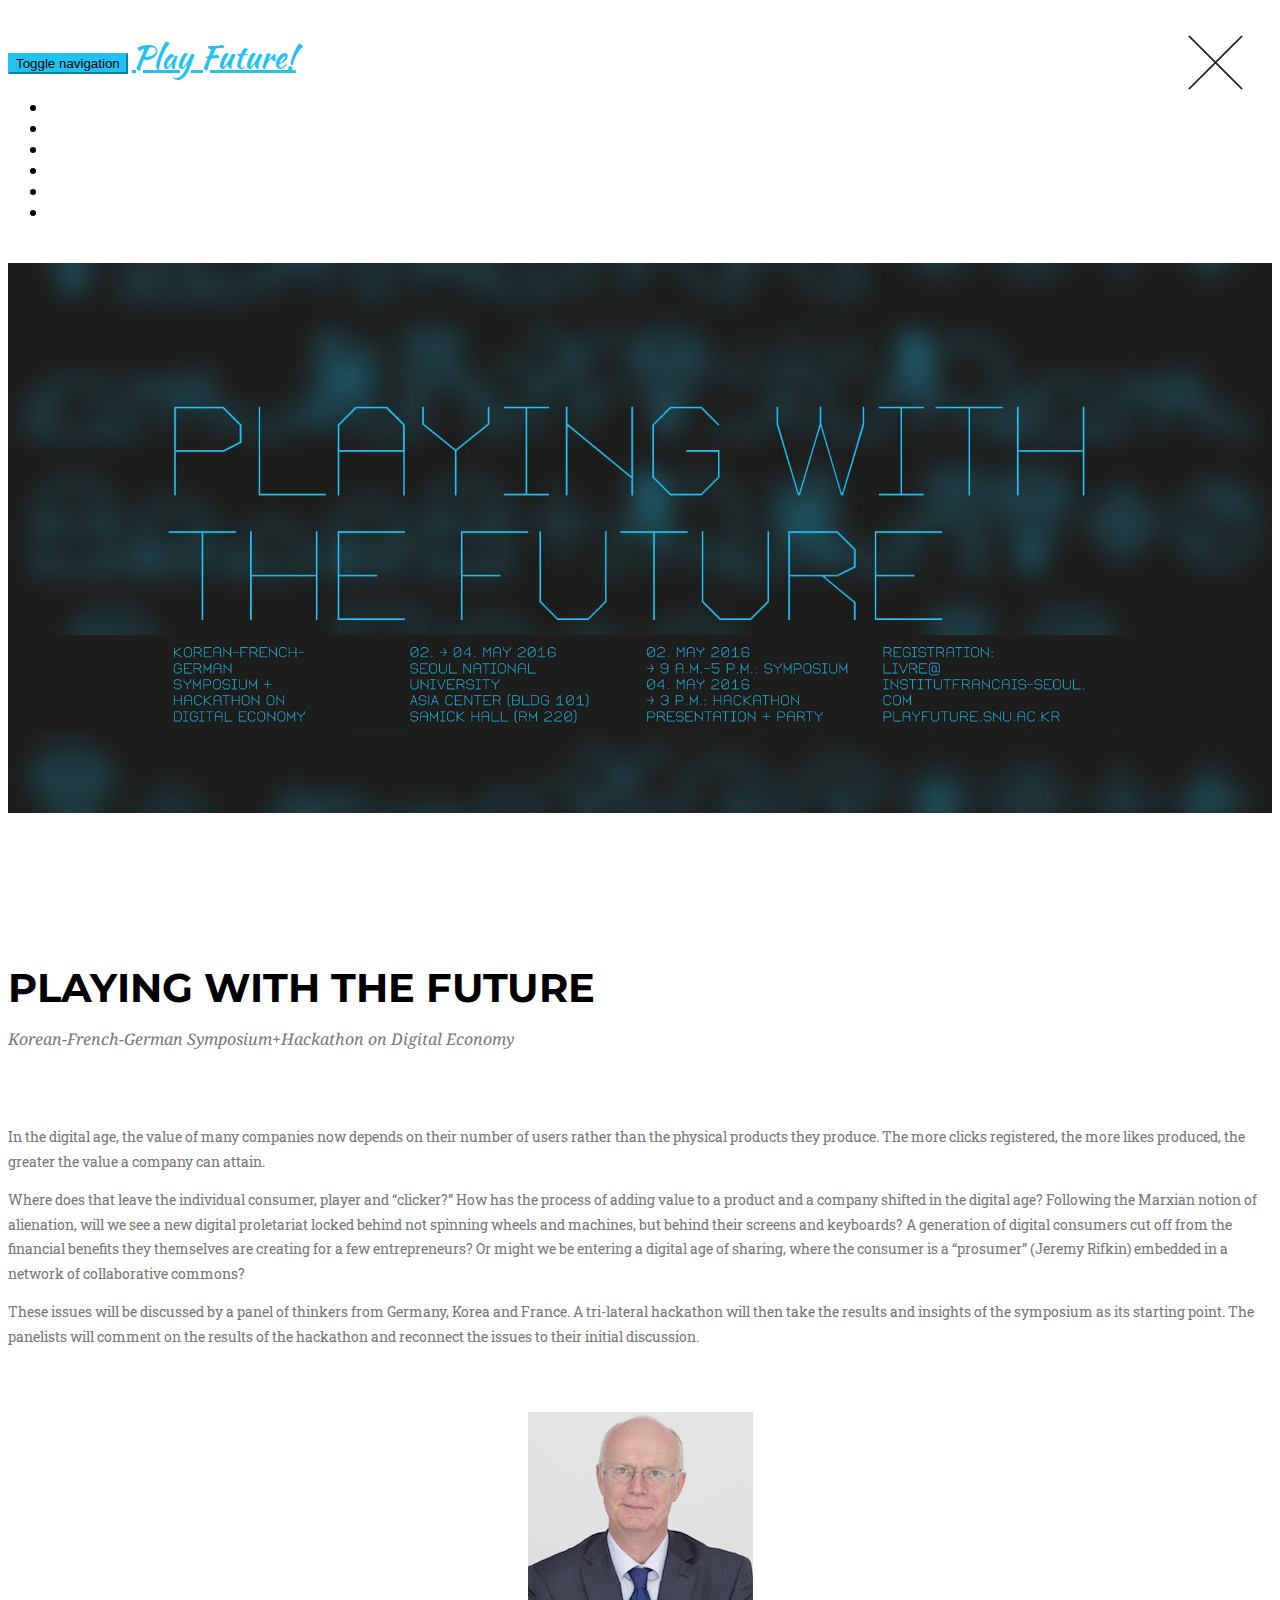
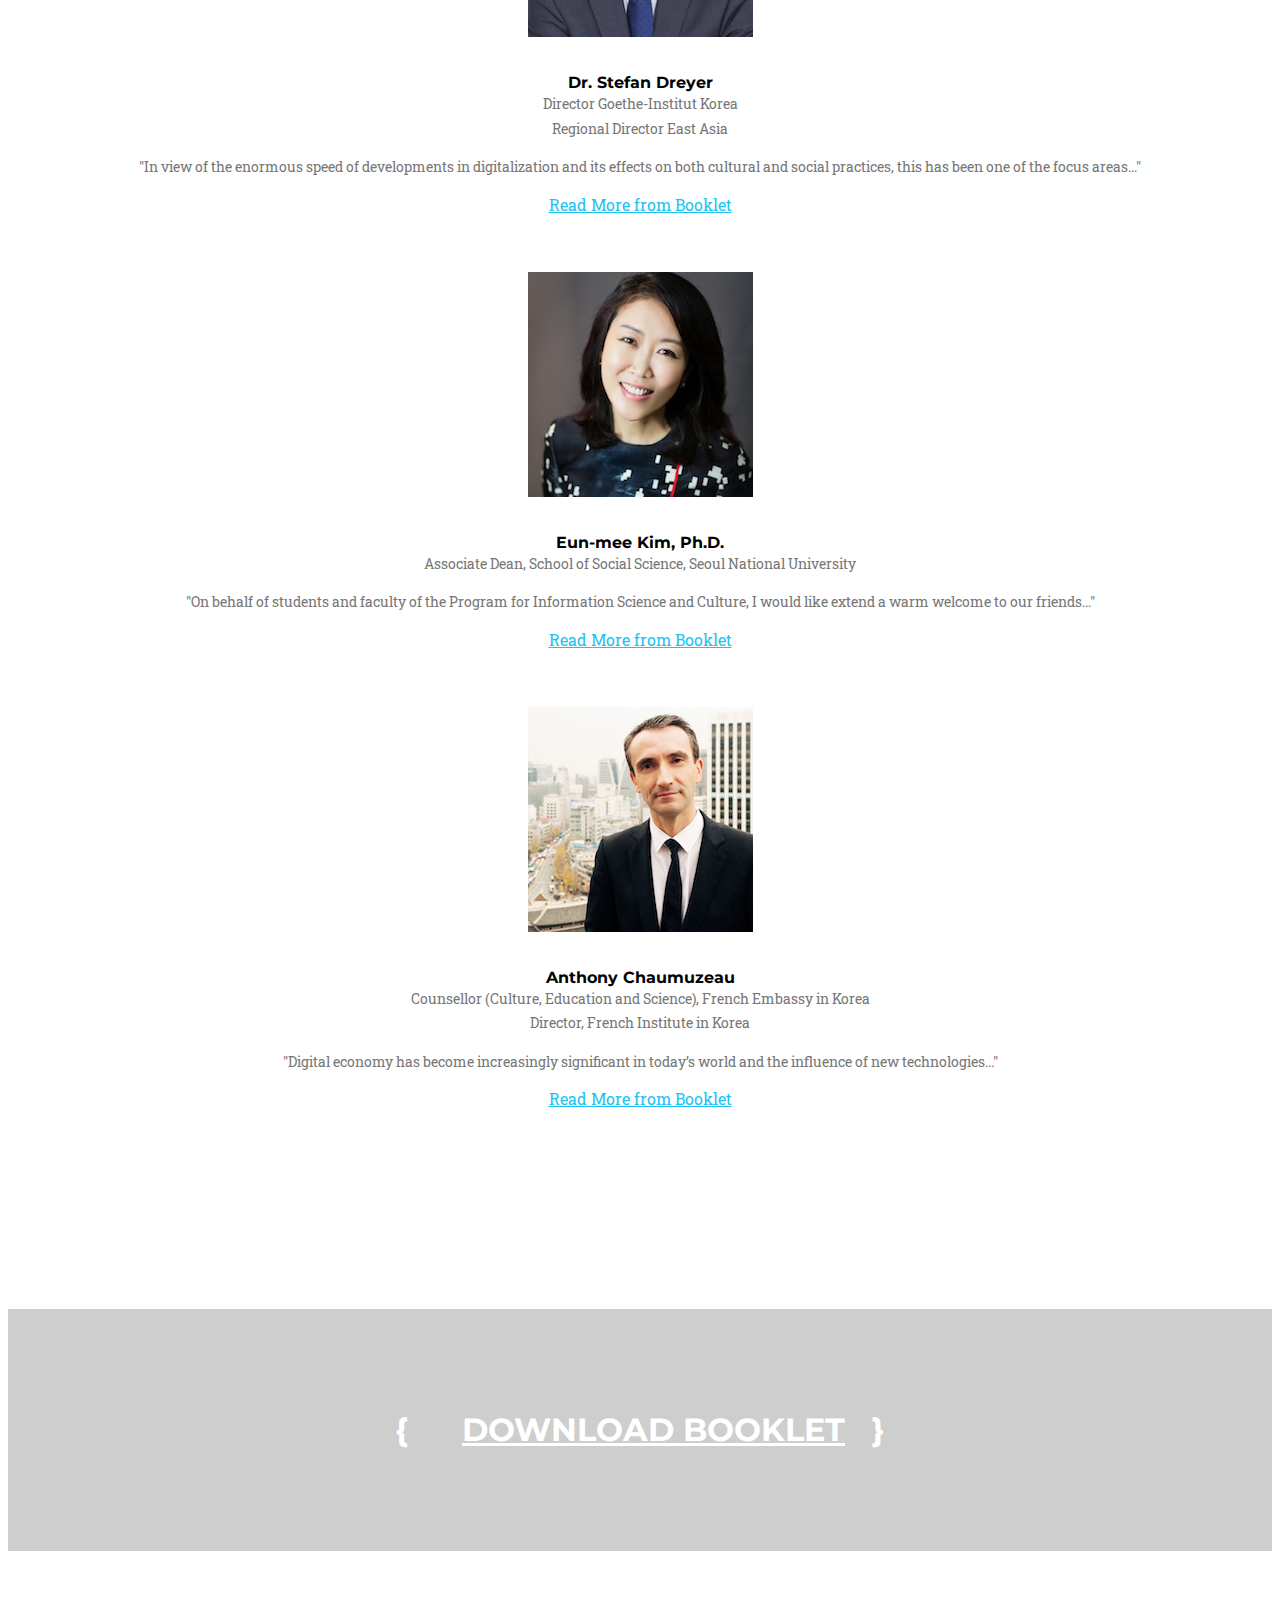
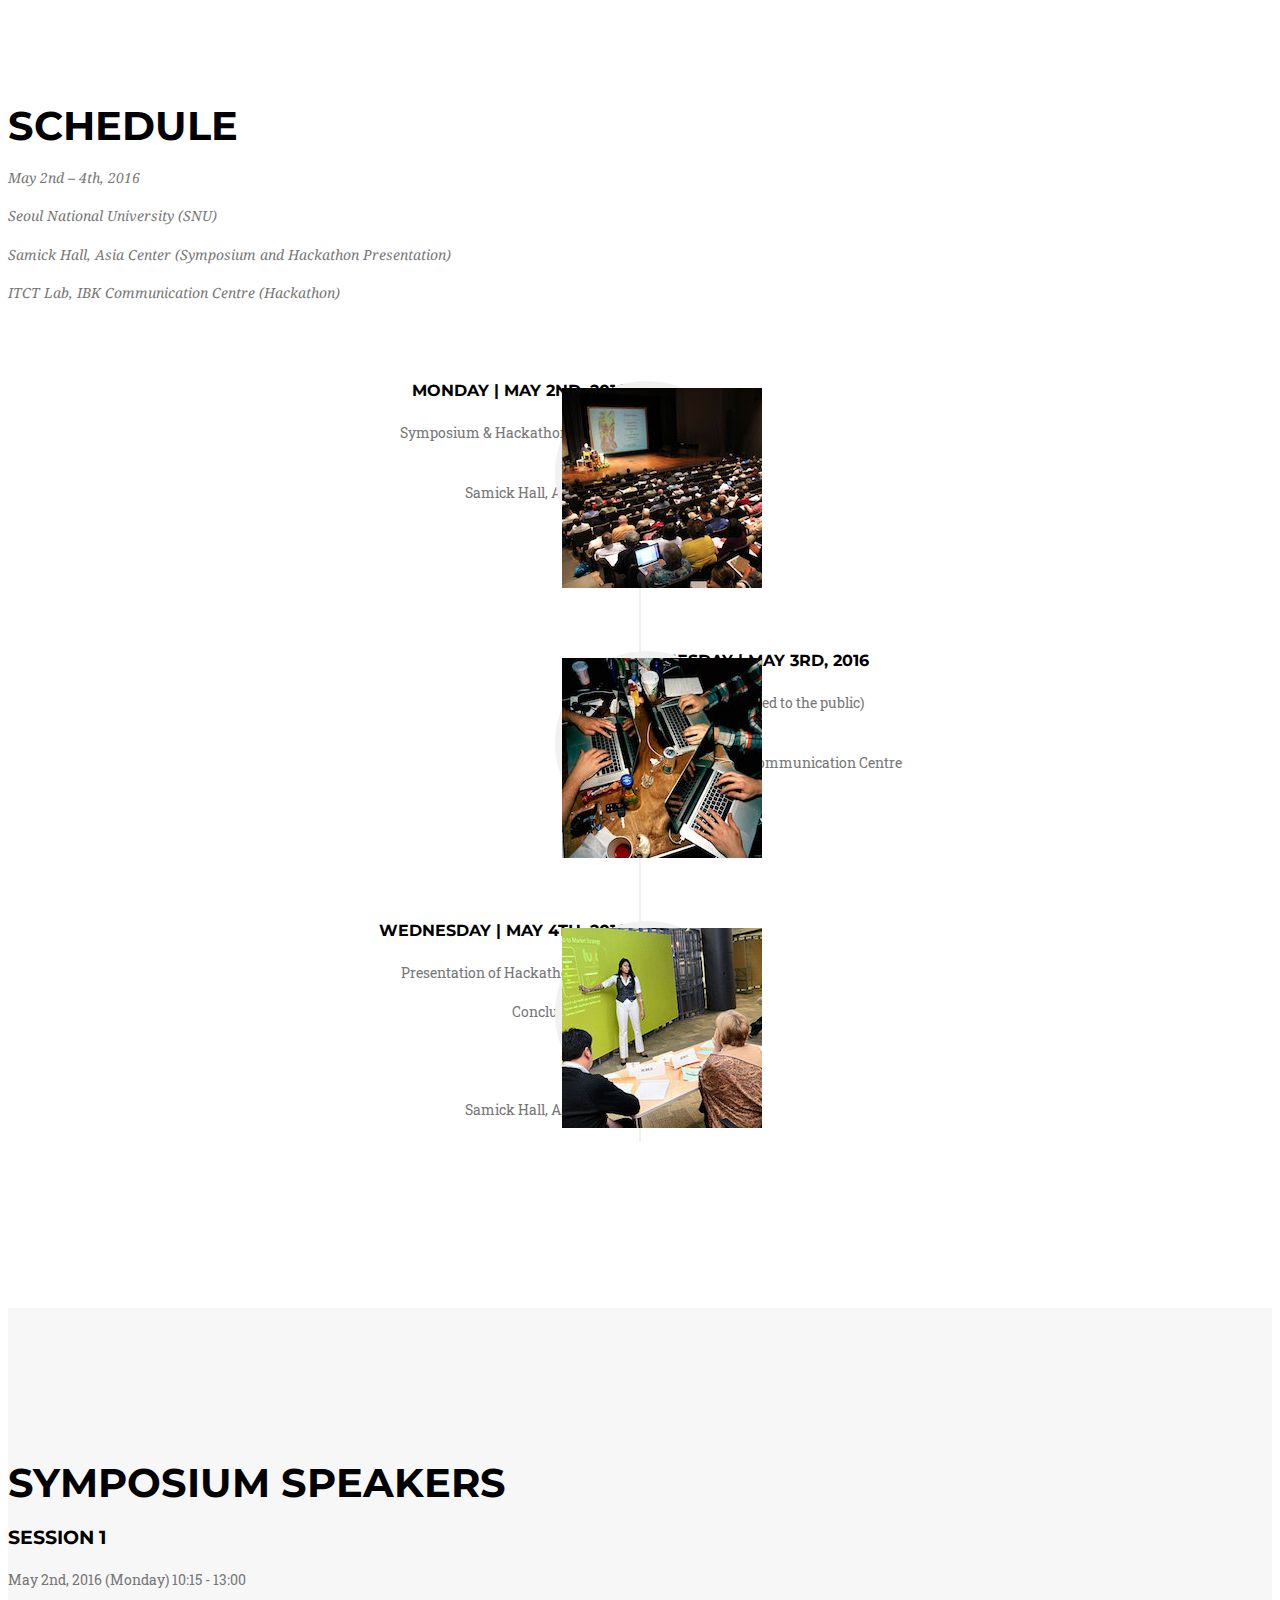
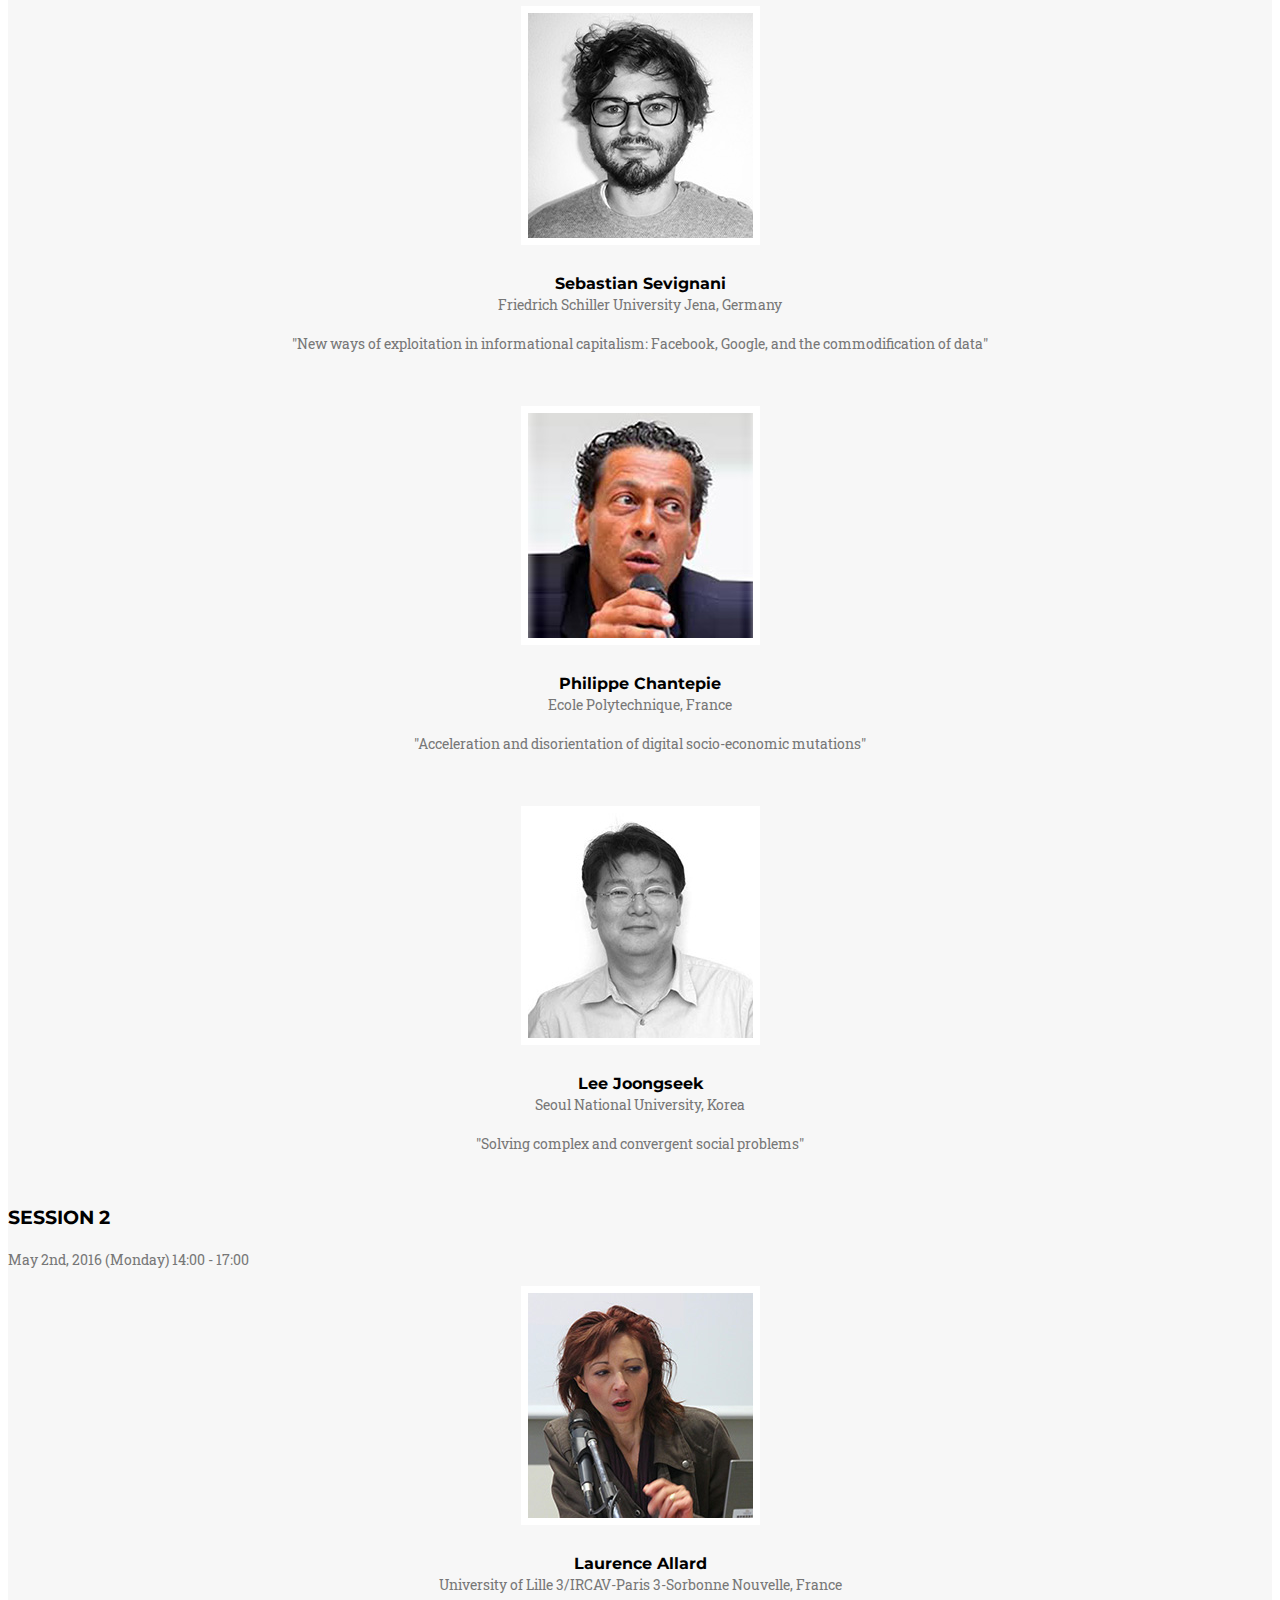
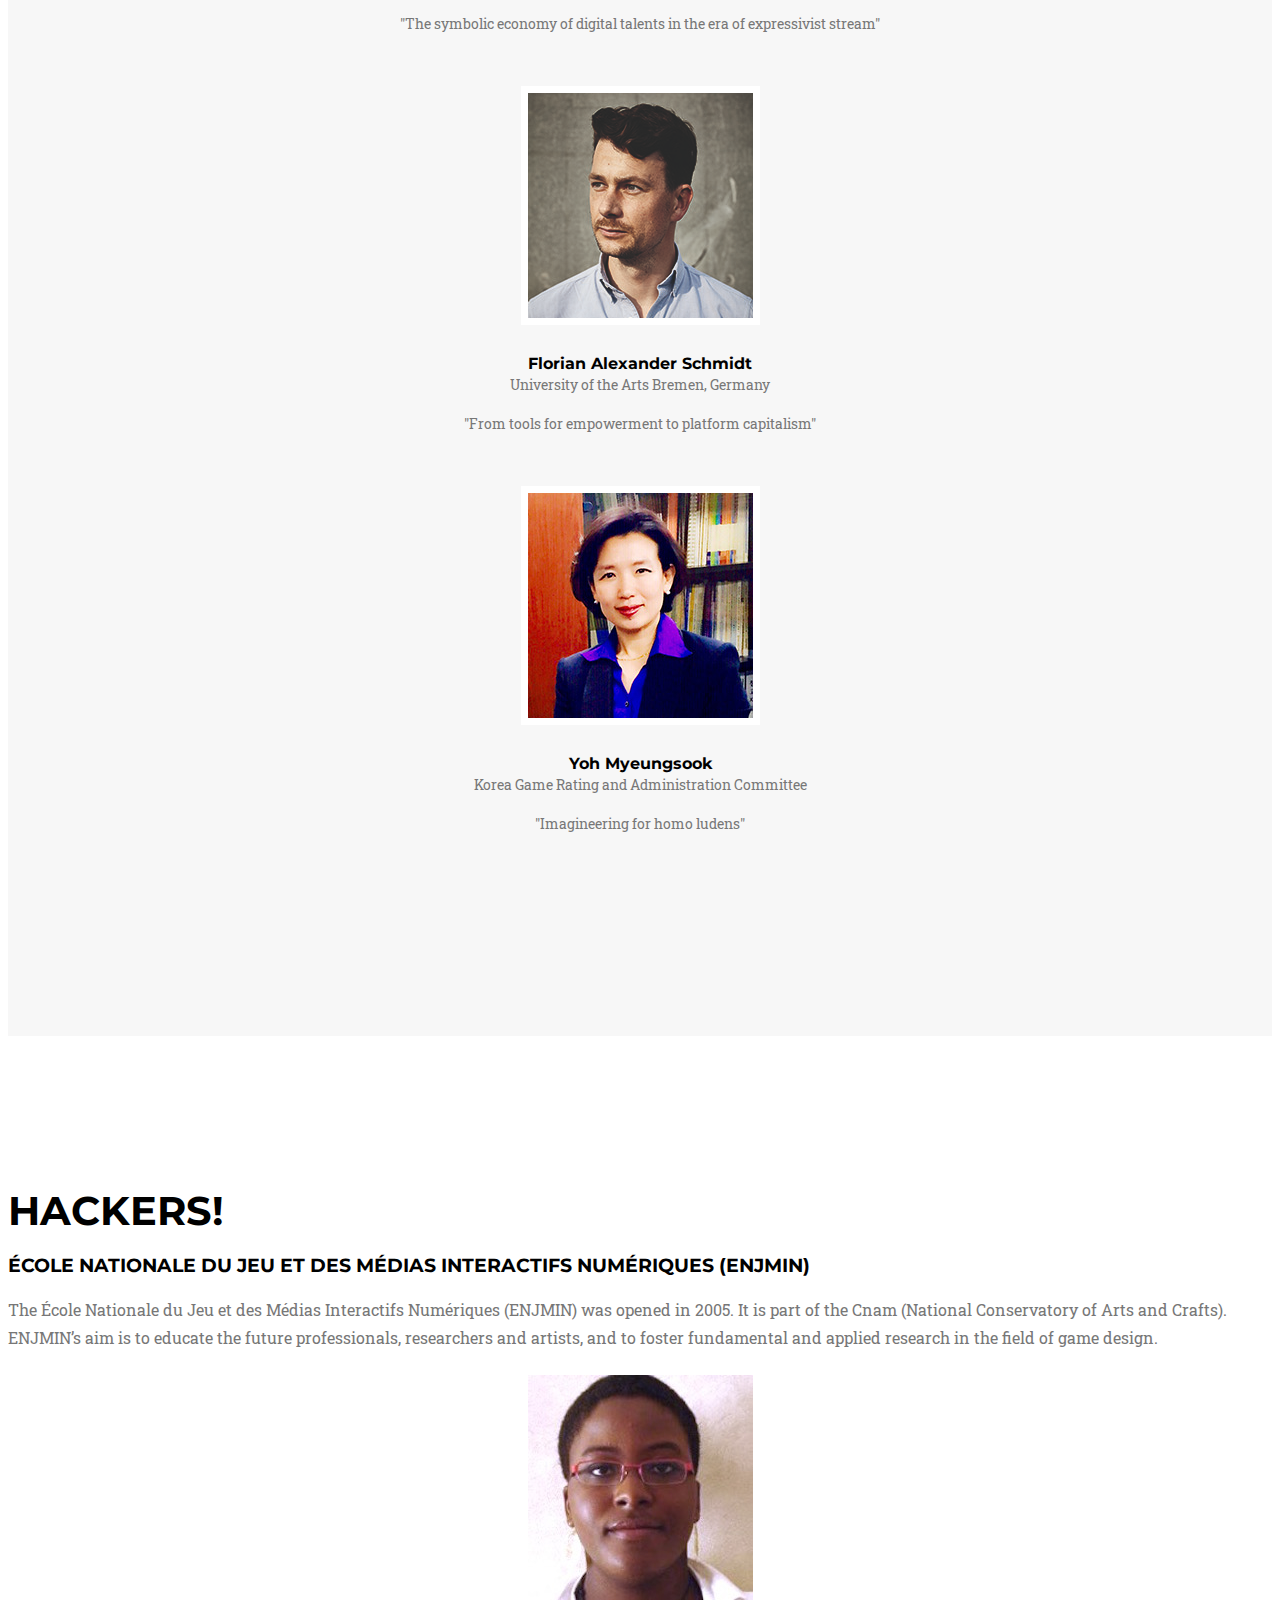
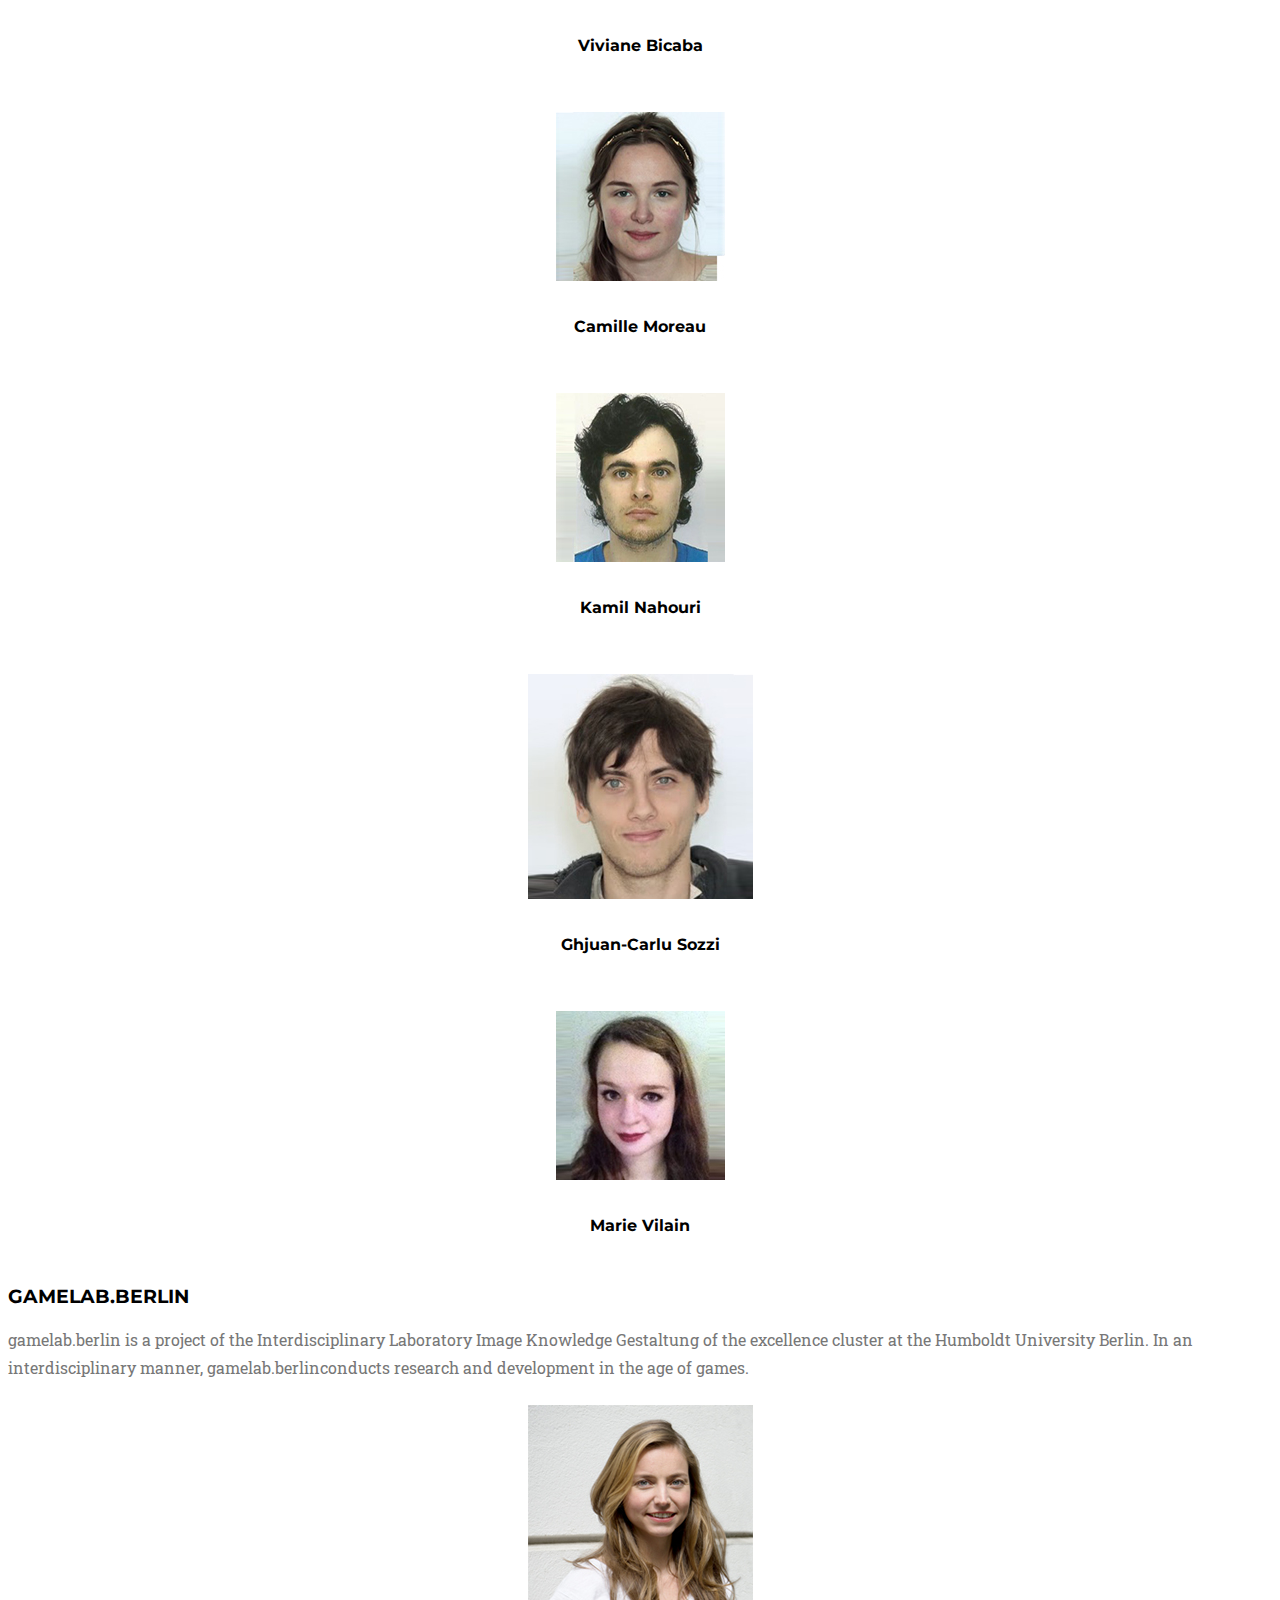
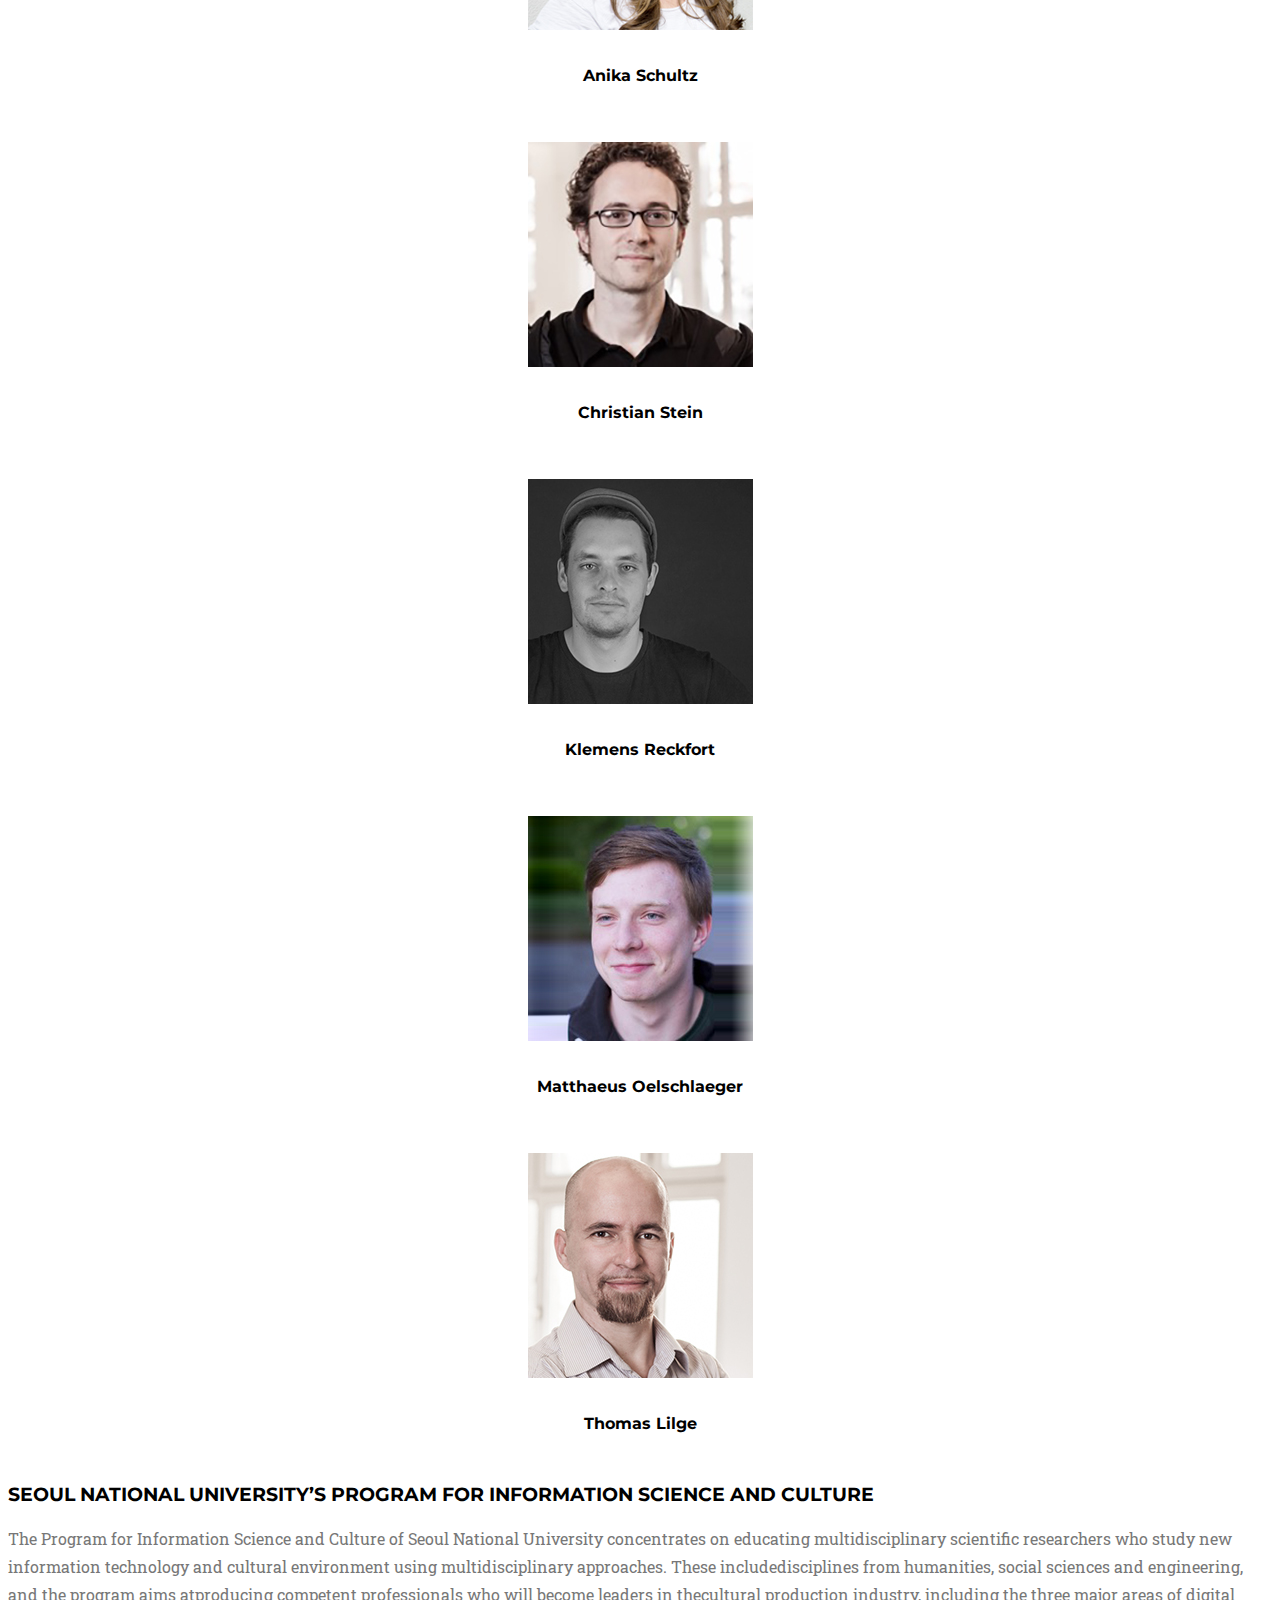
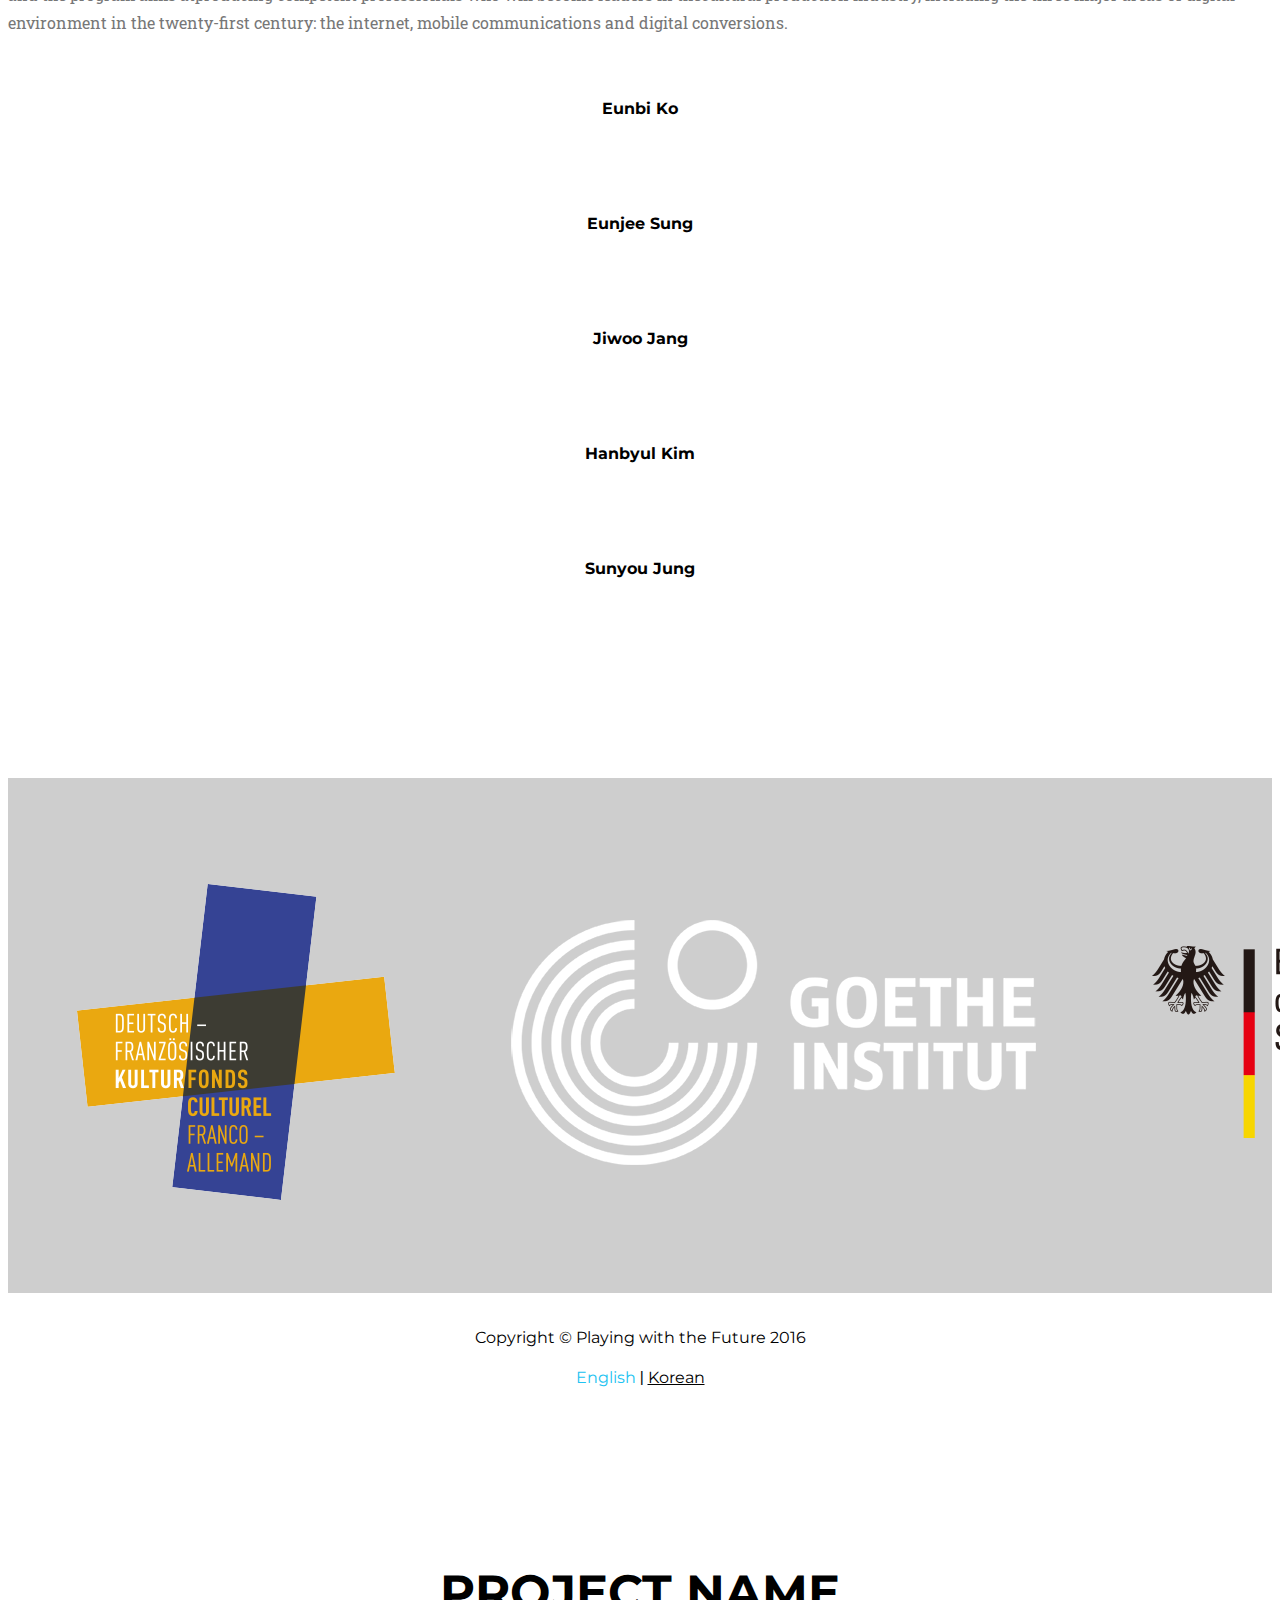
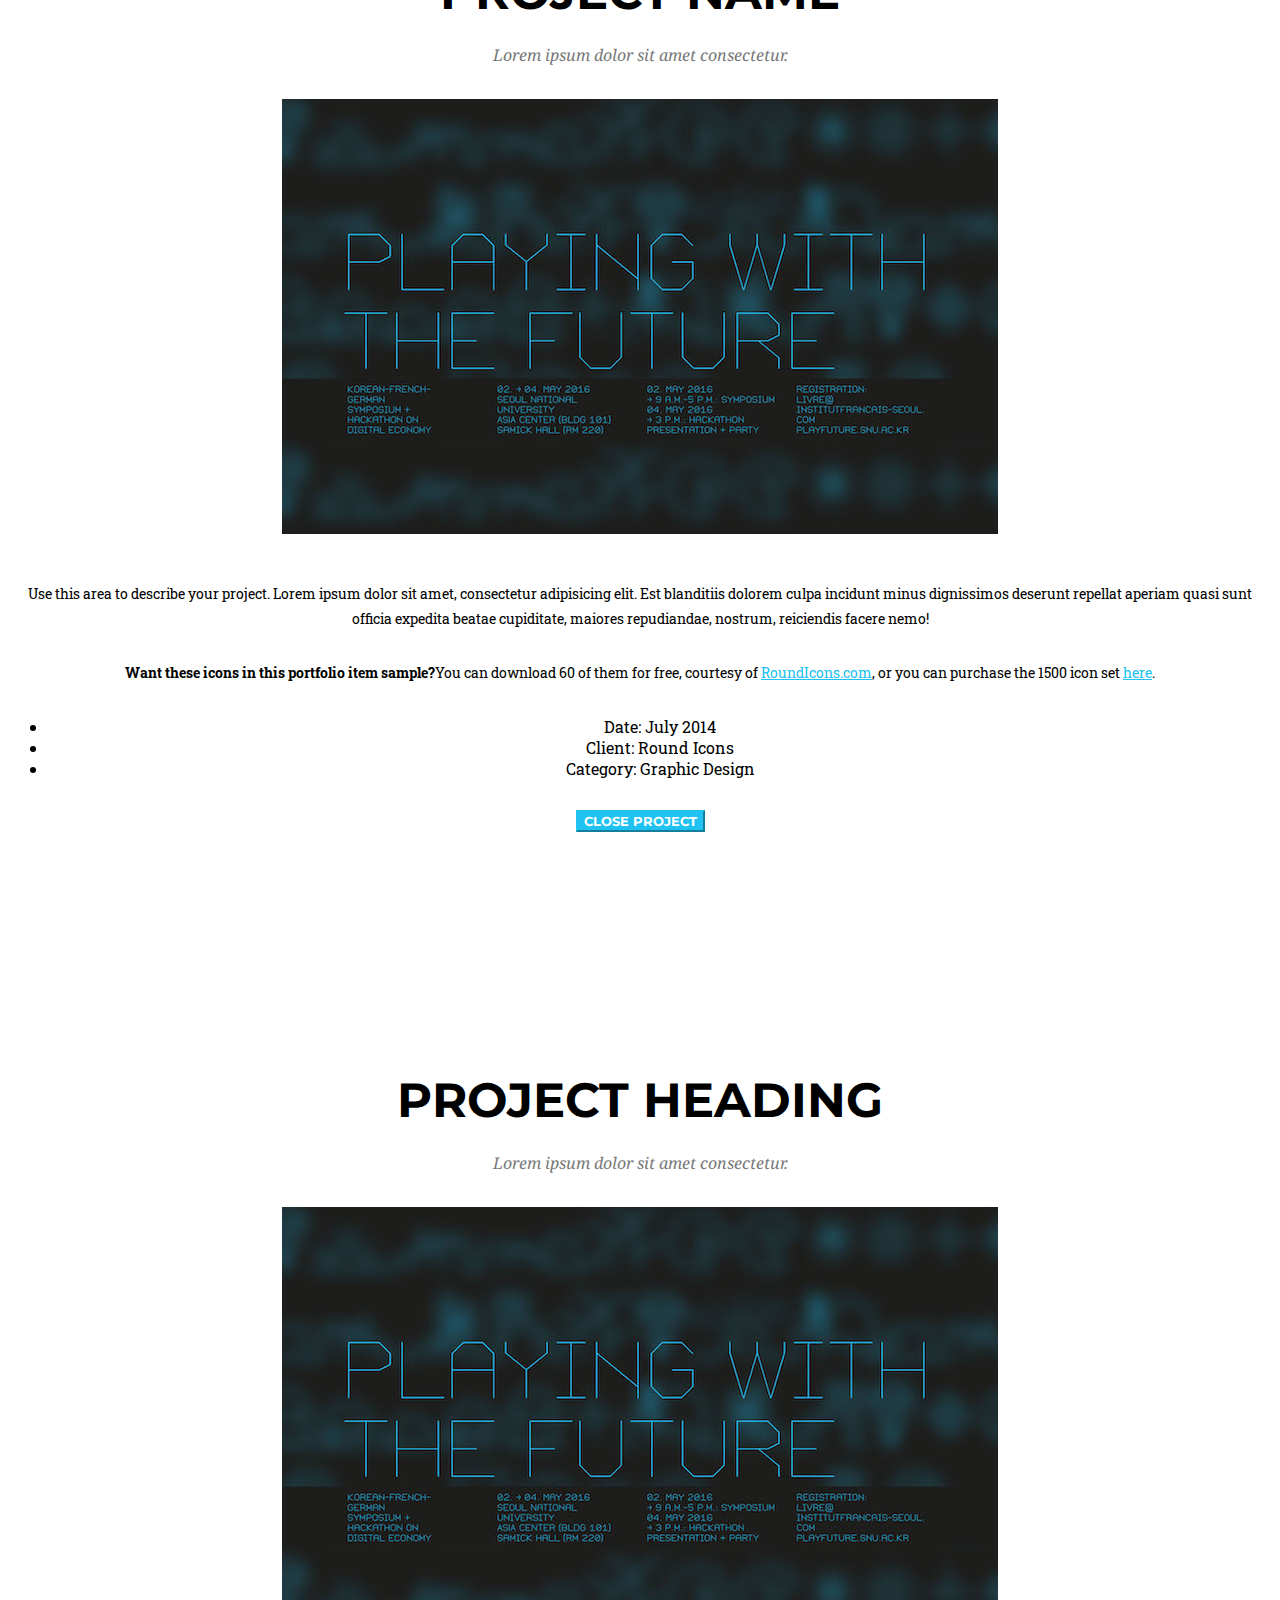
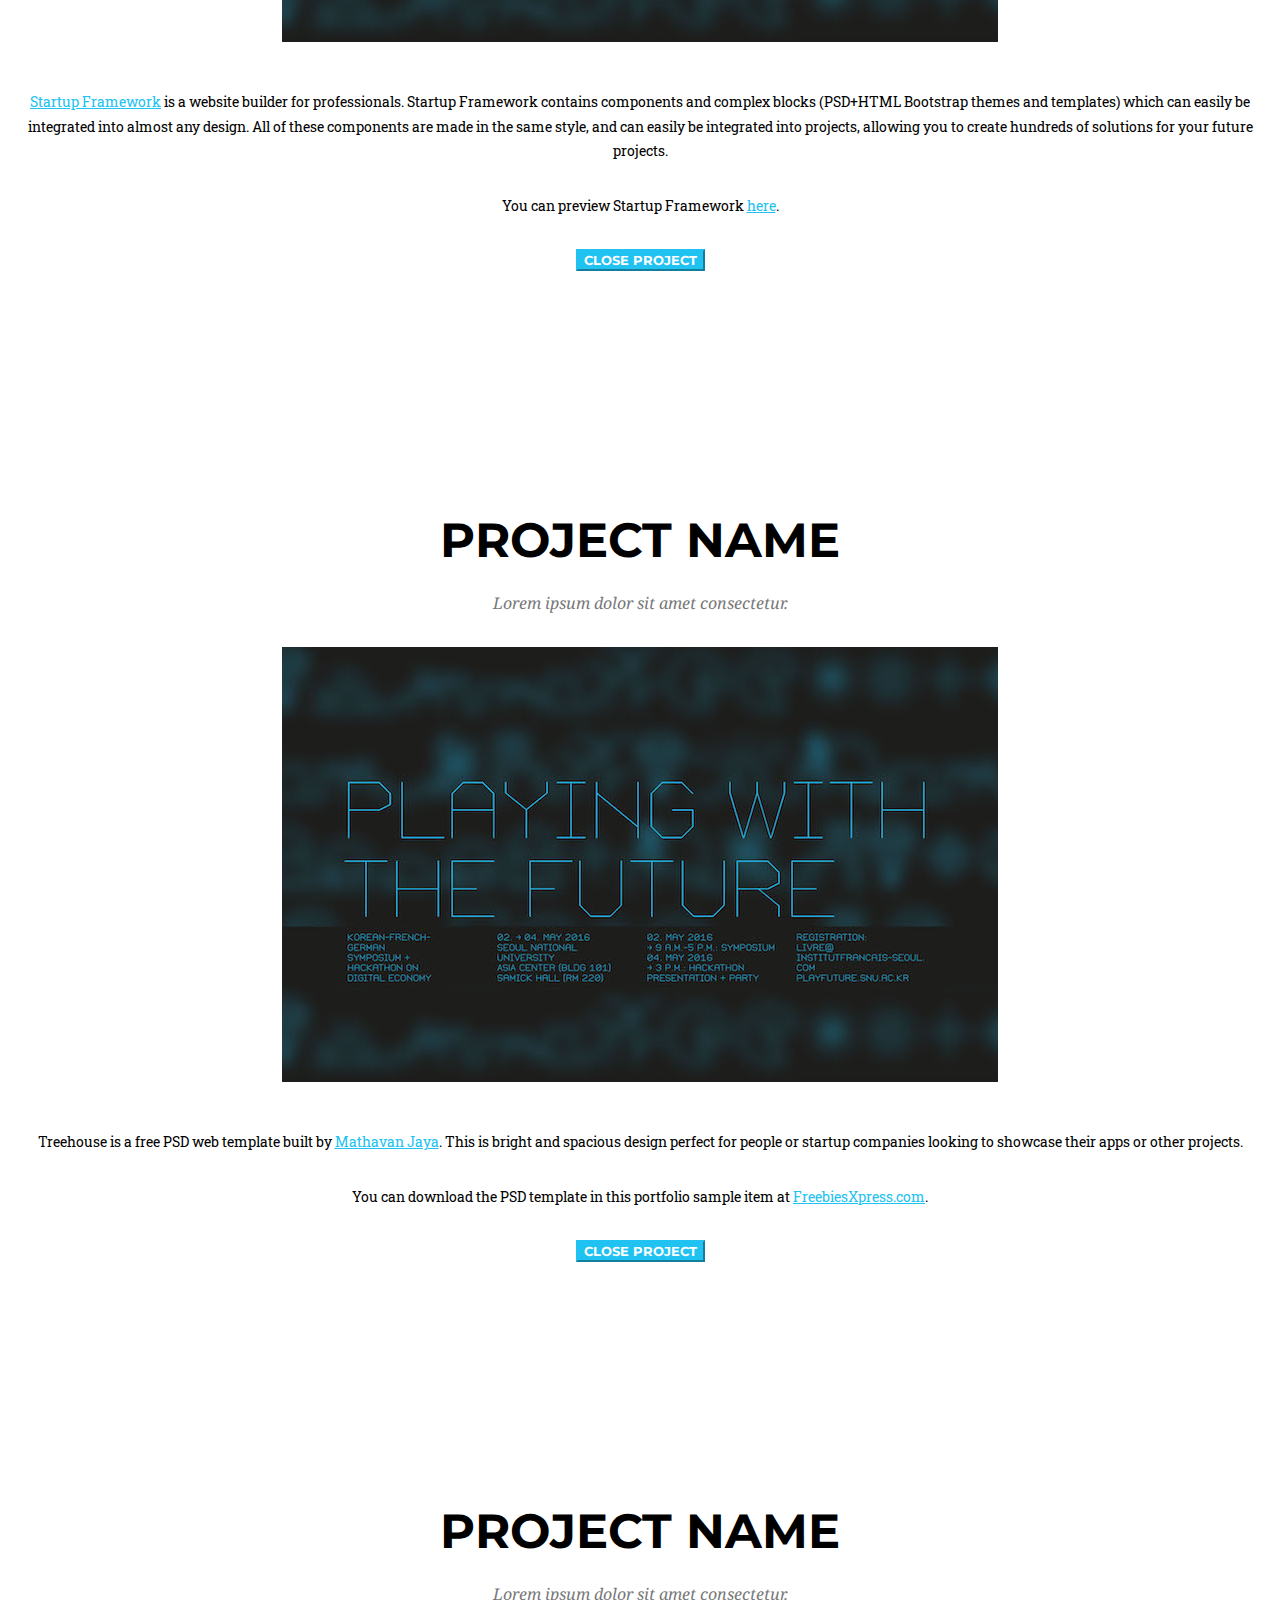
==== commit 97133d2a: "portfolio modified" ====
--- a/index.html
+++ b/index.html
@@ -67,6 +67,9 @@
                     <li>
                         <a class="page-scroll" href="#team">Hackers</a>
                     </li>
+                    <li>
+                        <a class="page-scroll" href="#booklet">{ Boolket }</a>
+                    </li>
                     <!-- <li>
                         <a class="page-scroll" href="#portfolio">Portfolio</a>
                     </li> -->
@@ -110,7 +113,7 @@
 										the greater the value a company can attain.
 									</p>
 									<p class="text-muted">
-										Where does that leave the individual consumer, player and “clicker”? How has the process of adding
+										Where does that leave the individual consumer, player and “clicker?” How has the process of adding
 										value to a product and a company shifted in the digital age? Following the Marxian notion of alienation,
 										will we see a new digital proletariat locked behind not spinning wheels and machines, but behind their
 										screens and keyboards? A generation of digital consumers cut off from the financial benefits they themselves
@@ -134,12 +137,12 @@
                         <h4>Dr. Stefan Dreyer</h4>
                         <p class="text-muted">
 													Director Goethe-Institut Korea<br>
-													Regional Director East Asia<br>
+													Regional Director East Asia
 												</p>
 												<p class="text-muted">"In view of the enormous speed of developments in
 													digitalization and its effects on both cultural and social practices,
 													this has been one of the focus areas..."</p>
-												<a href="#" class="page-scroll btn-small">Read More</a>
+												<a href="#booklet" class="page-scroll btn-small">Read More from Booklet</a>
                     </div>
                 </div>
                 <div class="col-md-4">
@@ -152,7 +155,7 @@
 												<p class="text-muted">"On behalf of students and faculty of the Program
 													for Information Science and Culture, I would like extend a warm welcome
 													to our friends..."</p>
-												<a href="#" class="page-scroll btn-small">Read More</a>
+												<a href="#booklet" class="page-scroll btn-small">Read More from Booklet</a>
                     </div>
                 </div>
                 <div class="col-md-4">
@@ -161,19 +164,30 @@
 												<h4>Anthony Chaumuzeau</h4>
                         <p class="text-muted">
 													Counsellor (Culture, Education and Science), French Embassy in Korea<br>
-													Director, French Institute in Korea<br>
+													Director, French Institute in Korea
 												</p>
 												<p class="text-muted">"Digital economy has become increasingly
 													significant in today’s world and the influence of new technologies..."</p>
-												<a href="#" class="page-scroll btn-small">Read More</a>
+												<a href="#booklet" class="page-scroll btn-small">Read More from Booklet</a>
                     </div>
                 </div>
             </div>
         </div>
     </section>
-		
+
+    <!-- Booklet Section -->
+    <section id="booklet" class="bg-dark-gray">
+      <div class="container">
+        <div class="row">
+          <div class="col-lg-12 text-center">
+            <h1>{&nbsp;&nbsp; <i class="fa fa-download" aria-hidden="true"> </i>&nbsp;&nbsp;&nbsp;<a href="playfuture-booklet.pdf" class="nocolor">Download Booklet</a> &nbsp;&nbsp;}</h1>
+          </div>
+        </div>
+      </div>
+    </section>
+
     <!-- Schedule Section -->
-    <section id="schedule" class="bg-light-gray">
+    <section id="schedule">
         <div class="container">
             <div class="row">
                 <div class="col-lg-12 text-center">
@@ -241,9 +255,9 @@
             </div>
         </div>
     </section>
-		
+
     <!-- Speakers Section -->
-    <section id="speakers">
+    <section id="speakers" class="bg-light-gray">
         <div class="container">
             <div class="row">
                 <div class="col-lg-12 text-center">
@@ -316,7 +330,7 @@
                 <div class="col-md-4">
                   <div class="team-member">
                       <img src="img/speakers/de-Schmidt.jpg" class="img-responsive img-circle" alt="">
-                      <h4>Florian Alexander Schmidte</h4>
+                      <h4>Florian Alexander Schmidt</h4>
                       <p class="text-muted">
 												University of the Arts Bremen, Germany
 											</p>
@@ -338,7 +352,7 @@
     </section>
 
     <!-- Team Section -->
-    <section id="team" class="bg-light-gray">
+    <section id="team">
         <div class="container">
             <div class="row">
                 <div class="col-lg-12 text-center">
@@ -452,38 +466,38 @@
 								<div class="col-sm-1"></div>
                 <div class="col-sm-2">
                     <div class="team-member">
-                        <img src="img/team/k-eunbiko.jpg" class="img-responsive img-circle" alt="">
+                        <img src="img/team/kr-eunbiko.jpg" class="img-responsive img-circle" alt="">
                         <h4>Eunbi Ko</h4>
                     </div>
                 </div>
                 <div class="col-sm-2">
                     <div class="team-member">
-                        <img src="img/team/k-eunjeesung.jpg" class="img-responsive img-circle" alt="">
+                        <img src="img/team/kr-eunjeesung.jpg" class="img-responsive img-circle" alt="">
                         <h4>Eunjee Sung</h4>
                     </div>
                 </div>
                 <div class="col-sm-2">
                     <div class="team-member">
-                        <img src="img/team/k-jiwoojang.jpg" class="img-responsive img-circle" alt="">
+                        <img src="img/team/kr-jiwoojang.jpg" class="img-responsive img-circle" alt="">
                         <h4>Jiwoo Jang</h4>
                     </div>
                 </div>
                 <div class="col-sm-2">
                     <div class="team-member">
-                        <img src="img/team/k-hanbyulkim.jpg" class="img-responsive img-circle" alt="">
+                        <img src="img/team/kr-hanbyulkim.jpg" class="img-responsive img-circle" alt="">
                         <h4>Hanbyul Kim</h4>
                     </div>
                 </div>
                 <div class="col-sm-2">
                     <div class="team-member">
-                        <img src="img/team/k-sunyoujung.png" class="img-responsive img-circle" alt="">
+                        <img src="img/team/kr-sunyoujung.png" class="img-responsive img-circle" alt="">
                         <h4>Sunyou Jung</h4>
                     </div>
                 </div>
 								<div class="col-sm-1"></div>
             </div>
         </div>
-    </section>	
+    </section>
 
     <!-- Clients Aside -->
     <aside class="clients bg-dark-gray">
@@ -515,7 +529,7 @@
                                 <i class="fa fa-plus fa-3x"></i>
                             </div>
                         </div>
-                        <img src="img/portfolio/roundicons.png" class="img-responsive" alt="">
+                        <img src="img/portfolio/banner.png" class="img-responsive" alt="">
                     </a>
                     <div class="portfolio-caption">
                         <h4>Round Icons</h4>
@@ -529,7 +543,7 @@
                                 <i class="fa fa-plus fa-3x"></i>
                             </div>
                         </div>
-                        <img src="img/portfolio/startup-framework.png" class="img-responsive" alt="">
+                        <img src="img/portfolio/banner.png" class="img-responsive" alt="">
                     </a>
                     <div class="portfolio-caption">
                         <h4>Startup Framework</h4>
@@ -543,7 +557,7 @@
                                 <i class="fa fa-plus fa-3x"></i>
                             </div>
                         </div>
-                        <img src="img/portfolio/treehouse.png" class="img-responsive" alt="">
+                        <img src="img/portfolio/banner.png" class="img-responsive" alt="">
                     </a>
                     <div class="portfolio-caption">
                         <h4>Treehouse</h4>
@@ -557,7 +571,7 @@
                                 <i class="fa fa-plus fa-3x"></i>
                             </div>
                         </div>
-                        <img src="img/portfolio/golden.png" class="img-responsive" alt="">
+                        <img src="img/portfolio/banner.png" class="img-responsive" alt="">
                     </a>
                     <div class="portfolio-caption">
                         <h4>Golden</h4>
@@ -571,7 +585,7 @@
                                 <i class="fa fa-plus fa-3x"></i>
                             </div>
                         </div>
-                        <img src="img/portfolio/escape.png" class="img-responsive" alt="">
+                        <img src="img/portfolio/banner.png" class="img-responsive" alt="">
                     </a>
                     <div class="portfolio-caption">
                         <h4>Escape</h4>
@@ -585,7 +599,7 @@
                                 <i class="fa fa-plus fa-3x"></i>
                             </div>
                         </div>
-                        <img src="img/portfolio/dreams.png" class="img-responsive" alt="">
+                        <img src="img/portfolio/banner.png" class="img-responsive" alt="">
                     </a>
                     <div class="portfolio-caption">
                         <h4>Dreams</h4>
@@ -599,8 +613,11 @@
     <footer>
         <div class="container">
             <div class="row">
-                <div class="col-md-12 text-center">
+                <div class="col-md-6 text-center">
 									<span class="copyright">Copyright &copy; Playing with the Future 2016</span>
+                </div>
+                <div class="col-md-6 text-center">
+									<span class="copyright text-primary">English</span> | <span class="copyright"><a href="index-k.html" class="nocolorb">Korean</a></span>
                 </div>
             </div>
         </div>
@@ -625,7 +642,7 @@
                             <!-- Project Details Go Here -->
                             <h2>Project Name</h2>
                             <p class="item-intro text-muted">Lorem ipsum dolor sit amet consectetur.</p>
-                            <img class="img-responsive img-centered" src="img/portfolio/roundicons-free.png" alt="">
+                            <img class="img-responsive img-centered" src="img/portfolio/banner.png" alt="">
                             <p>Use this area to describe your project. Lorem ipsum dolor sit amet, consectetur adipisicing elit. Est blanditiis dolorem culpa incidunt minus dignissimos deserunt repellat aperiam quasi sunt officia expedita beatae cupiditate, maiores repudiandae, nostrum, reiciendis facere nemo!</p>
                             <p>
                                 <strong>Want these icons in this portfolio item sample?</strong>You can download 60 of them for free, courtesy of <a href="https://getdpd.com/cart/hoplink/18076?referrer=bvbo4kax5k8ogc">RoundIcons.com</a>, or you can purchase the 1500 icon set <a href="https://getdpd.com/cart/hoplink/18076?referrer=bvbo4kax5k8ogc">here</a>.</p>
@@ -657,7 +674,7 @@
                         <div class="modal-body">
                             <h2>Project Heading</h2>
                             <p class="item-intro text-muted">Lorem ipsum dolor sit amet consectetur.</p>
-                            <img class="img-responsive img-centered" src="img/portfolio/startup-framework-preview.png" alt="">
+                            <img class="img-responsive img-centered" src="img/portfolio/banner.png" alt="">
                             <p><a href="http://designmodo.com/startup/?u=787">Startup Framework</a> is a website builder for professionals. Startup Framework contains components and complex blocks (PSD+HTML Bootstrap themes and templates) which can easily be integrated into almost any design. All of these components are made in the same style, and can easily be integrated into projects, allowing you to create hundreds of solutions for your future projects.</p>
                             <p>You can preview Startup Framework <a href="http://designmodo.com/startup/?u=787">here</a>.</p>
                             <button type="button" class="btn btn-primary" data-dismiss="modal"><i class="fa fa-times"></i> Close Project</button>
@@ -684,7 +701,7 @@
                             <!-- Project Details Go Here -->
                             <h2>Project Name</h2>
                             <p class="item-intro text-muted">Lorem ipsum dolor sit amet consectetur.</p>
-                            <img class="img-responsive img-centered" src="img/portfolio/treehouse-preview.png" alt="">
+                            <img class="img-responsive img-centered" src="img/portfolio/banner.png" alt="">
                             <p>Treehouse is a free PSD web template built by <a href="https://www.behance.net/MathavanJaya">Mathavan Jaya</a>. This is bright and spacious design perfect for people or startup companies looking to showcase their apps or other projects.</p>
                             <p>You can download the PSD template in this portfolio sample item at <a href="http://freebiesxpress.com/gallery/treehouse-free-psd-web-template/">FreebiesXpress.com</a>.</p>
                             <button type="button" class="btn btn-primary" data-dismiss="modal"><i class="fa fa-times"></i> Close Project</button>
@@ -711,7 +728,7 @@
                             <!-- Project Details Go Here -->
                             <h2>Project Name</h2>
                             <p class="item-intro text-muted">Lorem ipsum dolor sit amet consectetur.</p>
-                            <img class="img-responsive img-centered" src="img/portfolio/golden-preview.png" alt="">
+                            <img class="img-responsive img-centered" src="img/portfolio/banner.png" alt="">
                             <p>Start Bootstrap's Agency theme is based on Golden, a free PSD website template built by <a href="https://www.behance.net/MathavanJaya">Mathavan Jaya</a>. Golden is a modern and clean one page web template that was made exclusively for Best PSD Freebies. This template has a great portfolio, timeline, and meet your team sections that can be easily modified to fit your needs.</p>
                             <p>You can download the PSD template in this portfolio sample item at <a href="http://freebiesxpress.com/gallery/golden-free-one-page-web-template/">FreebiesXpress.com</a>.</p>
                             <button type="button" class="btn btn-primary" data-dismiss="modal"><i class="fa fa-times"></i> Close Project</button>
@@ -738,7 +755,7 @@
                             <!-- Project Details Go Here -->
                             <h2>Project Name</h2>
                             <p class="item-intro text-muted">Lorem ipsum dolor sit amet consectetur.</p>
-                            <img class="img-responsive img-centered" src="img/portfolio/escape-preview.png" alt="">
+                            <img class="img-responsive img-centered" src="img/portfolio/banner.png" alt="">
                             <p>Escape is a free PSD web template built by <a href="https://www.behance.net/MathavanJaya">Mathavan Jaya</a>. Escape is a one page web template that was designed with agencies in mind. This template is ideal for those looking for a simple one page solution to describe your business and offer your services.</p>
                             <p>You can download the PSD template in this portfolio sample item at <a href="http://freebiesxpress.com/gallery/escape-one-page-psd-web-template/">FreebiesXpress.com</a>.</p>
                             <button type="button" class="btn btn-primary" data-dismiss="modal"><i class="fa fa-times"></i> Close Project</button>
@@ -765,7 +782,7 @@
                             <!-- Project Details Go Here -->
                             <h2>Project Name</h2>
                             <p class="item-intro text-muted">Lorem ipsum dolor sit amet consectetur.</p>
-                            <img class="img-responsive img-centered" src="img/portfolio/dreams-preview.png" alt="">
+                            <img class="img-responsive img-centered" src="img/portfolio/banner.png" alt="">
                             <p>Dreams is a free PSD web template built by <a href="https://www.behance.net/MathavanJaya">Mathavan Jaya</a>. Dreams is a modern one page web template designed for almost any purpose. It’s a beautiful template that’s designed with the Bootstrap framework in mind.</p>
                             <p>You can download the PSD template in this portfolio sample item at <a href="http://freebiesxpress.com/gallery/dreams-free-one-page-web-template/">FreebiesXpress.com</a>.</p>
                             <button type="button" class="btn btn-primary" data-dismiss="modal"><i class="fa fa-times"></i> Close Project</button>
--- a/css/agency.css
+++ b/css/agency.css
@@ -1,56 +1,66 @@
 body {
 	overflow-x: hidden;
-	font-family: "Roboto Slab","Helvetica Neue",Helvetica,Arial,sans-serif
+	font-family: "Roboto Slab","Helvetica Neue",Helvetica,Arial,sans-serif;
 }
 
 .text-muted {
-	color: #777
+	color: #777;
 }
 
 .text-primary {
-	color: #20c2f1
+	color: #20c2f1;
 }
 
 p {
 	font-size: 14px;
-	line-height: 1.75
+	line-height: 1.75;
 }
 
 p.large {
-	font-size: 16px
+	font-size: 16px;
 }
 
 a,a:hover,a:focus,a:active,a.active {
-	outline: 0
+	outline: 0;
 }
 
 a {
-	color: #20c2f1
-}
+	color: #20c2f1;
+}
+
+a.nocolor {
+	color: #fff;
+}
+
+a.nocolorb {
+	color: #000;
+}
+
 
 a:hover,a:focus,a:active,a.active {
-	color: #20c2f1
+	color: #20c2f1;
 }
 
 h1,h2,h3,h4,h5,h6 {
 	font-family: Montserrat,"Helvetica Neue",Helvetica,Arial,sans-serif;
 	text-transform: uppercase;
-	font-weight: 700
+	font-weight: 700;
 }
 
 .img-centered {
-	margin: 0 auto
+	margin: 0 auto;
 }
 
 .bg-light-gray {
-	background-color: #f7f7f7
+	background-color: #f7f7f7;
 }
 
 .bg-dark-gray {
-	background-color: #cecece}
+	background-color: #cecece;
+}
 
 .bg-darkest-gray {
-	background-color: #222
+	background-color: #222;
 }
 
 .btn-primary {
@@ -59,27 +69,27 @@
 	border-color: #20c2f1;
 	font-family: Montserrat,"Helvetica Neue",Helvetica,Arial,sans-serif;
 	text-transform: uppercase;
-	font-weight: 700
+	font-weight: 700;
 }
 
 .btn-primary:hover,.btn-primary:focus,.btn-primary:active,.btn-primary.active,.open .dropdown-toggle.btn-primary {
 	color: #fff;
 	background-color: #20c2f1;
-	border-color: #f6bf01
+	border-color: #f6bf01;
 }
 
 .btn-primary:active,.btn-primary.active,.open .dropdown-toggle.btn-primary {
-	background-image: none
+	background-image: none;
 }
 
 .btn-primary.disabled,.btn-primary[disabled],fieldset[disabled] .btn-primary,.btn-primary.disabled:hover,.btn-primary[disabled]:hover,fieldset[disabled] .btn-primary:hover,.btn-primary.disabled:focus,.btn-primary[disabled]:focus,fieldset[disabled] .btn-primary:focus,.btn-primary.disabled:active,.btn-primary[disabled]:active,fieldset[disabled] .btn-primary:active,.btn-primary.disabled.active,.btn-primary[disabled].active,fieldset[disabled] .btn-primary.active {
 	background-color: #20c2f1;
-	border-color: #20c2f1
+	border-color: #20c2f1;
 }
 
 .btn-primary .badge {
 	color: #20c2f1;
-	background-color: #fff
+	background-color: #fff;
 }
 
 .btn-xl {
@@ -91,58 +101,58 @@
 	font-weight: 700;
 	border-radius: 3px;
 	font-size: 18px;
-	padding: 20px 40px
+	padding: 20px 40px;
 }
 
 .btn-xl:hover,.btn-xl:focus,.btn-xl:active,.btn-xl.active,.open .dropdown-toggle.btn-xl {
 	color: #fff;
 	background-color: #20c2f1;
-	border-color: #f6bf01
+	border-color: #f6bf01;
 }
 
 .btn-xl:active,.btn-xl.active,.open .dropdown-toggle.btn-xl {
-	background-image: none
+	background-image: none;
 }
 
 .btn-xl.disabled,.btn-xl[disabled],fieldset[disabled] .btn-xl,.btn-xl.disabled:hover,.btn-xl[disabled]:hover,fieldset[disabled] .btn-xl:hover,.btn-xl.disabled:focus,.btn-xl[disabled]:focus,fieldset[disabled] .btn-xl:focus,.btn-xl.disabled:active,.btn-xl[disabled]:active,fieldset[disabled] .btn-xl:active,.btn-xl.disabled.active,.btn-xl[disabled].active,fieldset[disabled] .btn-xl.active {
 	background-color: #20c2f1;
-	border-color: #20c2f1
+	border-color: #20c2f1;
 }
 
 .btn-xl .badge {
 	color: #20c2f1;
-	background-color: #fff
+	background-color: #fff;
 }
 
 .navbar-default {
 	background-color: #222;
-	border-color: transparent
+	border-color: transparent;
 }
 
 .navbar-default .navbar-brand {
 	color: #20c2f1;
-	font-family: "Kaushan Script","Helvetica Neue",Helvetica,Arial,cursive
+	font-family: "Kaushan Script","Helvetica Neue",Helvetica,Arial,cursive;
 }
 
 .navbar-default .navbar-brand:hover,.navbar-default .navbar-brand:focus,.navbar-default .navbar-brand:active,.navbar-default .navbar-brand.active {
-	color: #20c2f1
+	color: #20c2f1;
 }
 
 .navbar-default .navbar-collapse {
-	border-color: rgba(255,255,255,.02)
+	border-color: rgba(255,255,255,.02);
 }
 
 .navbar-default .navbar-toggle {
 	background-color: #20c2f1;
-	border-color: #20c2f1
+	border-color: #20c2f1;
 }
 
 .navbar-default .navbar-toggle .icon-bar {
-	background-color: #fff
+	background-color: #fff;
 }
 
 .navbar-default .navbar-toggle:hover,.navbar-default .navbar-toggle:focus {
-	background-color: #20c2f1
+	background-color: #20c2f1;
 }
 
 .navbar-default .nav li a {
@@ -150,23 +160,23 @@
 	text-transform: uppercase;
 	font-weight: 400;
 	letter-spacing: 1px;
-	color: #fff
+	color: #fff;
 }
 
 .navbar-default .nav li a:hover,.navbar-default .nav li a:focus {
 	color: #20c2f1;
-	outline: 0
+	outline: 0;
 }
 
 .navbar-default .navbar-nav>.active>a {
 	border-radius: 0;
 	color: #fff;
-	background-color: #20c2f1
+	background-color: #20c2f1;
 }
 
 .navbar-default .navbar-nav>.active>a:hover,.navbar-default .navbar-nav>.active>a:focus {
 	color: #fff;
-	background-color: #20c2f1
+	background-color: #20c2f1;
 }
 
 @media (min-width:768px) {
@@ -177,27 +187,27 @@
 	-webkit-transition: padding .3s;
 	-moz-transition: padding .3s;
 	transition: padding .3s;
-	border: 0
+	border: 0;
 }
 
 .navbar-default .navbar-brand {
 	font-size: 2em;
 	-webkit-transition: all .3s;
 	-moz-transition: all .3s;
-	transition: all .3s
+	transition: all .3s;
 }
 
 .navbar-default .navbar-nav>.active>a {
-	border-radius: 3px
+	border-radius: 3px;
 }
 
 .navbar-default.navbar-shrink {
 	background-color: #222;
-	padding: 10px 0
+	padding: 10px 0;
 }
 
 .navbar-default.navbar-shrink .navbar-brand {
-	font-size: 1.5em
+	font-size: 1.5em;
 }
 
 }
@@ -212,12 +222,12 @@
 	background-size: cover;
 	-o-background-size: cover;
 	text-align: center;
-	color: #fff
+	color: #fff;
 }
 
 header .intro-text {
 	padding-top: 100px;
-	padding-bottom: 50px
+	padding-bottom: 50px;
 }
 
 header .intro-text .intro-lead-in {
@@ -225,7 +235,7 @@
 	font-style: italic;
 	font-size: 22px;
 	line-height: 22px;
-	margin-bottom: 25px
+	margin-bottom: 25px;
 }
 
 header .intro-text .intro-heading {
@@ -234,14 +244,14 @@
 	font-weight: 700;
 	font-size: 50px;
 	line-height: 50px;
-	margin-bottom: 25px
+	margin-bottom: 25px;
 }
 
 @media (min-width:768px) {
 
 header .intro-text {
 	padding-top: 300px;
-	padding-bottom: 200px
+	padding-bottom: 200px;
 }
 
 header .intro-text .intro-lead-in {
@@ -249,7 +259,7 @@
 	font-style: italic;
 	font-size: 40px;
 	line-height: 40px;
-	margin-bottom: 25px
+	margin-bottom: 25px;
 }
 
 header .intro-text .intro-heading {
@@ -258,19 +268,19 @@
 	font-weight: 700;
 	font-size: 75px;
 	line-height: 75px;
-	margin-bottom: 50px
+	margin-bottom: 50px;
 }
 
 }
 
 section {
-	padding: 100px 0
+	padding: 100px 0;
 }
 
 section h2.section-heading {
 	font-size: 40px;
 	margin-top: 0;
-	margin-bottom: 15px
+	margin-bottom: 15px;
 }
 
 section h3.section-subheading {
@@ -279,32 +289,50 @@
 	text-transform: none;
 	font-style: italic;
 	font-weight: 400;
-	margin-bottom: 75px
+	margin-bottom: 75px;
 }
 
 @media (min-width:768px) {
 
 section {
-	padding: 150px 0
+	padding: 150px 0;
 }
 
 }
 
 .service-heading {
 	margin: 15px 0;
-	text-transform: none
+	text-transform: none;
+}
+
+#booklet {
+	background-image: url(../img/bg-download.jpg);
+	background-repeat: none;
+	background-attachment: scroll;
+	background-position: center center;
+	-webkit-background-size: cover;
+	-moz-background-size: cover;
+	background-size: cover;
+	-o-background-size: cover;
+	text-align: center;
+	color: #fff;
+	padding:80px 0;
+}
+
+.nolinkcolor {
+	color: #fff;
 }
 
 #portfolio .portfolio-item {
 	margin: 0 0 15px;
-	right: 0
+	right: 0;
 }
 
 #portfolio .portfolio-item .portfolio-link {
 	display: block;
 	position: relative;
 	max-width: 400px;
-	margin: 0 auto
+	margin: 0 auto;
 }
 
 #portfolio .portfolio-item .portfolio-link .portfolio-hover {
@@ -315,11 +343,11 @@
 	opacity: 0;
 	transition: all ease .5s;
 	-webkit-transition: all ease .5s;
-	-moz-transition: all ease .5s
+	-moz-transition: all ease .5s;
 }
 
 #portfolio .portfolio-item .portfolio-link .portfolio-hover:hover {
-	opacity: 1
+	opacity: 1;
 }
 
 #portfolio .portfolio-item .portfolio-link .portfolio-hover .portfolio-hover-content {
@@ -330,15 +358,15 @@
 	text-align: center;
 	top: 50%;
 	margin-top: -12px;
-	color: #fff
+	color: #fff;
 }
 
 #portfolio .portfolio-item .portfolio-link .portfolio-hover .portfolio-hover-content i {
-	margin-top: -12px
+	margin-top: -12px;
 }
 
 #portfolio .portfolio-item .portfolio-link .portfolio-hover .portfolio-hover-content h3,#portfolio .portfolio-item .portfolio-link .portfolio-hover .portfolio-hover-content h4 {
-	margin: 0
+	margin: 0;
 }
 
 #portfolio .portfolio-item .portfolio-caption {
@@ -346,7 +374,7 @@
 	margin: 0 auto;
 	background-color: #fff;
 	text-align: center;
-	padding: 25px
+	padding: 25px;
 }
 
 #portfolio .portfolio-item .portfolio-caption h4 {
@@ -358,17 +386,17 @@
 	font-family: "Droid Serif","Helvetica Neue",Helvetica,Arial,sans-serif;
 	font-style: italic;
 	font-size: 16px;
-	margin: 0
+	margin: 0;
 }
 
 #portfolio * {
-	z-index: 2
+	z-index: 2;
 }
 
 @media (min-width:767px) {
 
 #portfolio .portfolio-item {
-	margin: 0 0 30px
+	margin: 0 0 30px;
 }
 
 }
@@ -376,7 +404,7 @@
 .timeline {
 	list-style: none;
 	padding: 0;
-	position: relative
+	position: relative;
 }
 
 .timeline:before {
@@ -387,22 +415,22 @@
 	width: 2px;
 	background-color: #f1f1f1;
 	left: 40px;
-	margin-left: -1.5px
+	margin-left: -1.5px;
 }
 
 .timeline>li {
 	margin-bottom: 50px;
 	position: relative;
-	min-height: 50px
+	min-height: 50px;
 }
 
 .timeline>li:before,.timeline>li:after {
 	content: " ";
-	display: table
+	display: table;
 }
 
 .timeline>li:after {
-	clear: both
+	clear: both;
 }
 
 .timeline>li .timeline-panel {
@@ -410,21 +438,21 @@
 	float: right;
 	padding: 0 20px 0 100px;
 	position: relative;
-	text-align: left
+	text-align: left;
 }
 
 .timeline>li .timeline-panel:before {
 	border-left-width: 0;
 	border-right-width: 15px;
 	left: -15px;
-	right: auto
+	right: auto;
 }
 
 .timeline>li .timeline-panel:after {
 	border-left-width: 0;
 	border-right-width: 14px;
 	left: -14px;
-	right: auto
+	right: auto;
 }
 
 .timeline>li .timeline-image {
@@ -438,87 +466,87 @@
 	color: #fff;
 	border-radius: 100%;
 	border: 7px solid #f1f1f1;
-	text-align: center
+	text-align: center;
 }
 
 .timeline>li .timeline-image h4 {
 	font-size: 10px;
 	margin-top: 12px;
-	line-height: 14px
+	line-height: 14px;
 }
 
 .timeline>li.timeline-inverted>.timeline-panel {
 	float: right;
 	text-align: left;
-	padding: 0 20px 0 100px
+	padding: 0 20px 0 100px;
 }
 
 .timeline>li.timeline-inverted>.timeline-panel:before {
 	border-left-width: 0;
 	border-right-width: 15px;
 	left: -15px;
-	right: auto
+	right: auto;
 }
 
 .timeline>li.timeline-inverted>.timeline-panel:after {
 	border-left-width: 0;
 	border-right-width: 14px;
 	left: -14px;
-	right: auto
+	right: auto;
 }
 
 .timeline>li:last-child {
-	margin-bottom: 0
+	margin-bottom: 0;
 }
 
 .timeline .timeline-heading h4 {
 	margin-top: 0;
-	color: inherit
+	color: inherit;
 }
 
 .timeline .timeline-heading h4.subheading {
-	text-transform: none
+	text-transform: none;
 }
 
 .timeline .timeline-body>p,.timeline .timeline-body>ul {
-	margin-bottom: 0
+	margin-bottom: 0;
 }
 
 @media (min-width:768px) {
 
 .timeline:before {
-	left: 50%
+	left: 50%;
 }
 
 .timeline>li {
 	margin-bottom: 100px;
-	min-height: 100px
+	min-height: 100px;
 }
 
 .timeline>li .timeline-panel {
 	width: 41%;
 	float: left;
 	padding: 0 20px 20px 30px;
-	text-align: right
+	text-align: right;
 }
 
 .timeline>li .timeline-image {
 	width: 100px;
 	height: 100px;
 	left: 50%;
-	margin-left: -50px
+	margin-left: -50px;
 }
 
 .timeline>li .timeline-image h4 {
 	font-size: 13px;
 	margin-top: 16px;
-	line-height: 18px
+	line-height: 18px;
 }
 
 .timeline>li.timeline-inverted>.timeline-panel {
 	float: right;
 	text-align: left;
-	padding: 0 30px 20px 20px
+	padding: 0 30px 20px 20px;
 }
 
 }
@@ -526,27 +554,27 @@
 @media (min-width:992px) {
 
 .timeline>li {
-	min-height: 150px
+	min-height: 150px;
 }
 
 .timeline>li .timeline-panel {
-	padding: 0 20px 20px
+	padding: 0 20px 20px;
 }
 
 .timeline>li .timeline-image {
 	width: 150px;
 	height: 150px;
-	margin-left: -75px
+	margin-left: -75px;
 }
 
 .timeline>li .timeline-image h4 {
 	font-size: 18px;
 	margin-top: 30px;
-	line-height: 26px
+	line-height: 26px;
 }
 
 .timeline>li.timeline-inverted>.timeline-panel {
-	padding: 0 20px 20px
+	padding: 0 20px 20px;
 }
 
 }
@@ -554,127 +582,127 @@
 @media (min-width:1200px) {
 
 .timeline>li {
-	min-height: 170px
+	min-height: 170px;
 }
 
 .timeline>li .timeline-panel {
-	padding: 0 20px 20px 100px
+	padding: 0 20px 20px 100px;
 }
 
 .timeline>li .timeline-image {
 	width: 170px;
 	height: 170px;
-	margin-left: -85px
+	margin-left: -85px;
 }
 
 .timeline>li .timeline-image h4 {
-	margin-top: 40px
+	margin-top: 40px;
 }
 
 .timeline>li.timeline-inverted>.timeline-panel {
-	padding: 0 100px 20px 20px
+	padding: 0 100px 20px 20px;
 }
 
 }
 
 .team-member {
 	text-align: center;
-	margin-bottom: 50px
+	margin-bottom: 50px;
 }
 
 .team-member img {
 	margin: 0 auto;
-	border: 7px solid #fff
+	border: 7px solid #fff;
 }
 
 .team-member h4 {
 	margin-top: 25px;
 	margin-bottom: 0;
-	text-transform: none
+	text-transform: none;
 }
 
 .team-member p {
-	margin-top: 0
+	margin-top: 0;
 }
 
 aside.clients img {
-	margin: 50px auto
+	margin: 50px auto;
 }
 
 section#contact {
 	background-color: #222;
 	background-image: url(../img/map-image.png);
 	background-position: center;
-	background-repeat: no-repeat
+	background-repeat: no-repeat;
 }
 
 section#contact .section-heading {
-	color: #fff
+	color: #fff;
 }
 
 section#contact .form-group {
-	margin-bottom: 25px
+	margin-bottom: 25px;
 }
 
 section#contact .form-group input,section#contact .form-group textarea {
-	padding: 20px
+	padding: 20px;
 }
 
 section#contact .form-group input.form-control {
-	height: auto
+	height: auto;
 }
 
 section#contact .form-group textarea.form-control {
-	height: 236px
+	height: 236px;
 }
 
 section#contact .form-control:focus {
 	border-color: #20c2f1;
-	box-shadow: none
+	box-shadow: none;
 }
 
 section#contact ::-webkit-input-placeholder {
 	font-family: Montserrat,"Helvetica Neue",Helvetica,Arial,sans-serif;
 	text-transform: uppercase;
 	font-weight: 700;
-	color: #bbb
+	color: #bbb;
 }
 
 section#contact :-moz-placeholder {
 	font-family: Montserrat,"Helvetica Neue",Helvetica,Arial,sans-serif;
 	text-transform: uppercase;
 	font-weight: 700;
-	color: #bbb
+	color: #bbb;
 }
 
 section#contact ::-moz-placeholder {
 	font-family: Montserrat,"Helvetica Neue",Helvetica,Arial,sans-serif;
 	text-transform: uppercase;
 	font-weight: 700;
-	color: #bbb
+	color: #bbb;
 }
 
 section#contact :-ms-input-placeholder {
 	font-family: Montserrat,"Helvetica Neue",Helvetica,Arial,sans-serif;
 	text-transform: uppercase;
 	font-weight: 700;
-	color: #bbb
+	color: #bbb;
 }
 
 section#contact .text-danger {
-	color: #e74c3c
+	color: #e74c3c;
 }
 
 footer {
 	padding: 25px 0;
-	text-align: center
+	text-align: center;
 }
 
 footer span.copyright {
 	line-height: 40px;
 	font-family: Montserrat,"Helvetica Neue",Helvetica,Arial,sans-serif;
 	text-transform: uppercase;
-	text-transform: none
+	text-transform: none;
 }
 
 footer ul.quicklinks {
@@ -682,11 +710,11 @@
 	line-height: 40px;
 	font-family: Montserrat,"Helvetica Neue",Helvetica,Arial,sans-serif;
 	text-transform: uppercase;
-	text-transform: none
+	text-transform: none;
 }
 
 ul.social-buttons {
-	margin-bottom: 0
+	margin-bottom: 0;
 }
 
 ul.social-buttons li a {
@@ -701,15 +729,15 @@
 	outline: 0;
 	-webkit-transition: all .3s;
 	-moz-transition: all .3s;
-	transition: all .3s
+	transition: all .3s;
 }
 
 ul.social-buttons li a:hover,ul.social-buttons li a:focus,ul.social-buttons li a:active {
-	background-color: #20c2f1
+	background-color: #20c2f1;
 }
 
 .btn:focus,.btn:active,.btn.active,.btn:active:focus {
-	outline: 0
+	outline: 0;
 }
 
 .portfolio-modal .modal-content {
@@ -720,32 +748,32 @@
 	border: 0;
 	min-height: 100%;
 	padding: 100px 0;
-	text-align: center
+	text-align: center;
 }
 
 .portfolio-modal .modal-content h2 {
 	margin-bottom: 15px;
-	font-size: 3em
+	font-size: 3em;
 }
 
 .portfolio-modal .modal-content p {
-	margin-bottom: 30px
+	margin-bottom: 30px;
 }
 
 .portfolio-modal .modal-content p.item-intro {
 	margin: 20px 0 30px;
 	font-family: "Droid Serif","Helvetica Neue",Helvetica,Arial,sans-serif;
 	font-style: italic;
-	font-size: 16px
+	font-size: 16px;
 }
 
 .portfolio-modal .modal-content ul.list-inline {
 	margin-bottom: 30px;
-	margin-top: 0
+	margin-top: 0;
 }
 
 .portfolio-modal .modal-content img {
-	margin-bottom: 30px
+	margin-bottom: 30px;
 }
 
 .portfolio-modal .close-modal {
@@ -755,11 +783,11 @@
 	background-color: transparent;
 	top: 25px;
 	right: 25px;
-	cursor: pointer
+	cursor: pointer;
 }
 
 .portfolio-modal .close-modal:hover {
-	opacity: .3
+	opacity: .3;
 }
 
 .portfolio-modal .close-modal .lr {
@@ -770,7 +798,7 @@
 	transform: rotate(45deg);
 	-ms-transform: rotate(45deg);
 	-webkit-transform: rotate(45deg);
-	z-index: 1051
+	z-index: 1051;
 }
 
 .portfolio-modal .close-modal .lr .rl {
@@ -780,32 +808,32 @@
 	transform: rotate(90deg);
 	-ms-transform: rotate(90deg);
 	-webkit-transform: rotate(90deg);
-	z-index: 1052
+	z-index: 1052;
 }
 
 .portfolio-modal .modal-backdrop {
 	opacity: 0;
-	display: none
+	display: none;
 }
 
 ::-moz-selection {
 	text-shadow: none;
-	background: #20c2f1
+	background: #20c2f1;
 }
 
 ::selection {
 	text-shadow: none;
-	background: #20c2f1
+	background: #20c2f1;
 }
 
 img::selection {
-	background: 0 0
+	background: 0 0;
 }
 
 img::-moz-selection {
-	background: 0 0
+	background: 0 0;
 }
 
 body {
-	webkit-tap-highlight-color: #20c2f1
-}+	webkit-tap-highlight-color: #20c2f1;
+}
